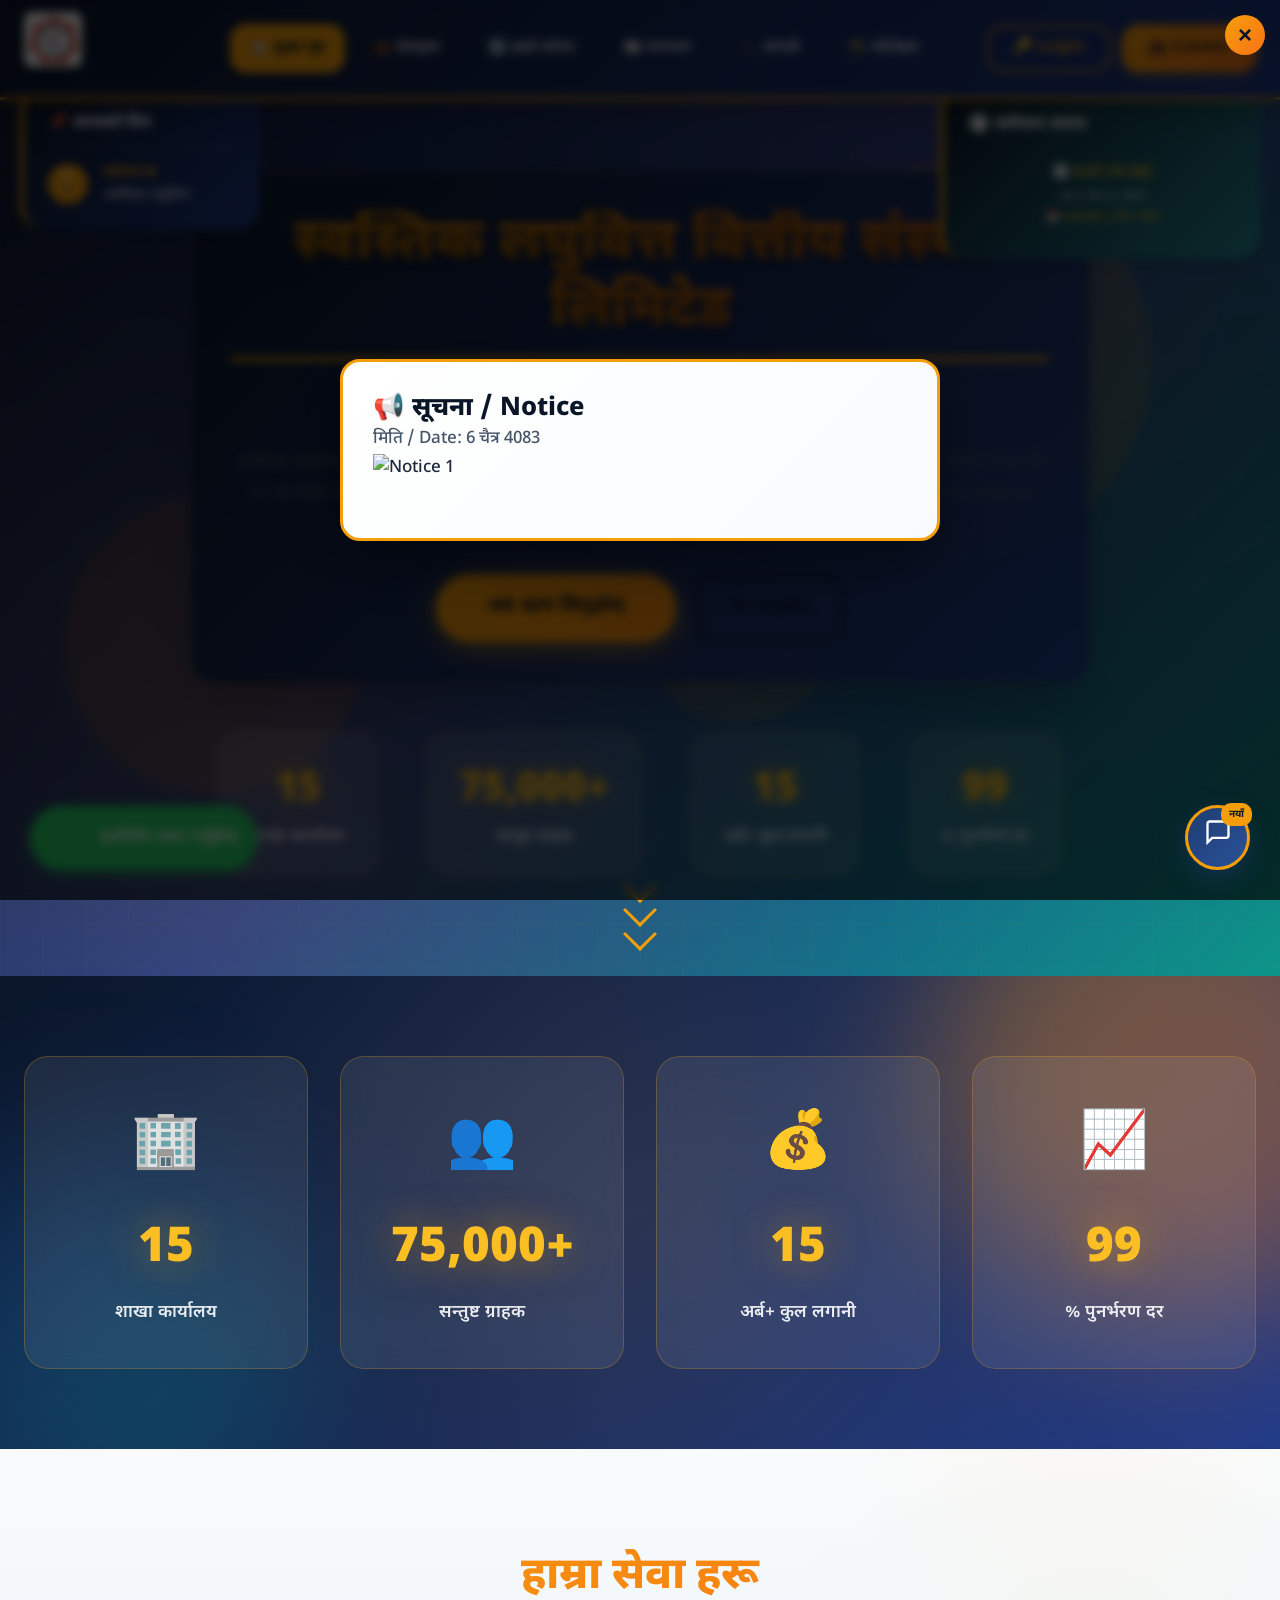
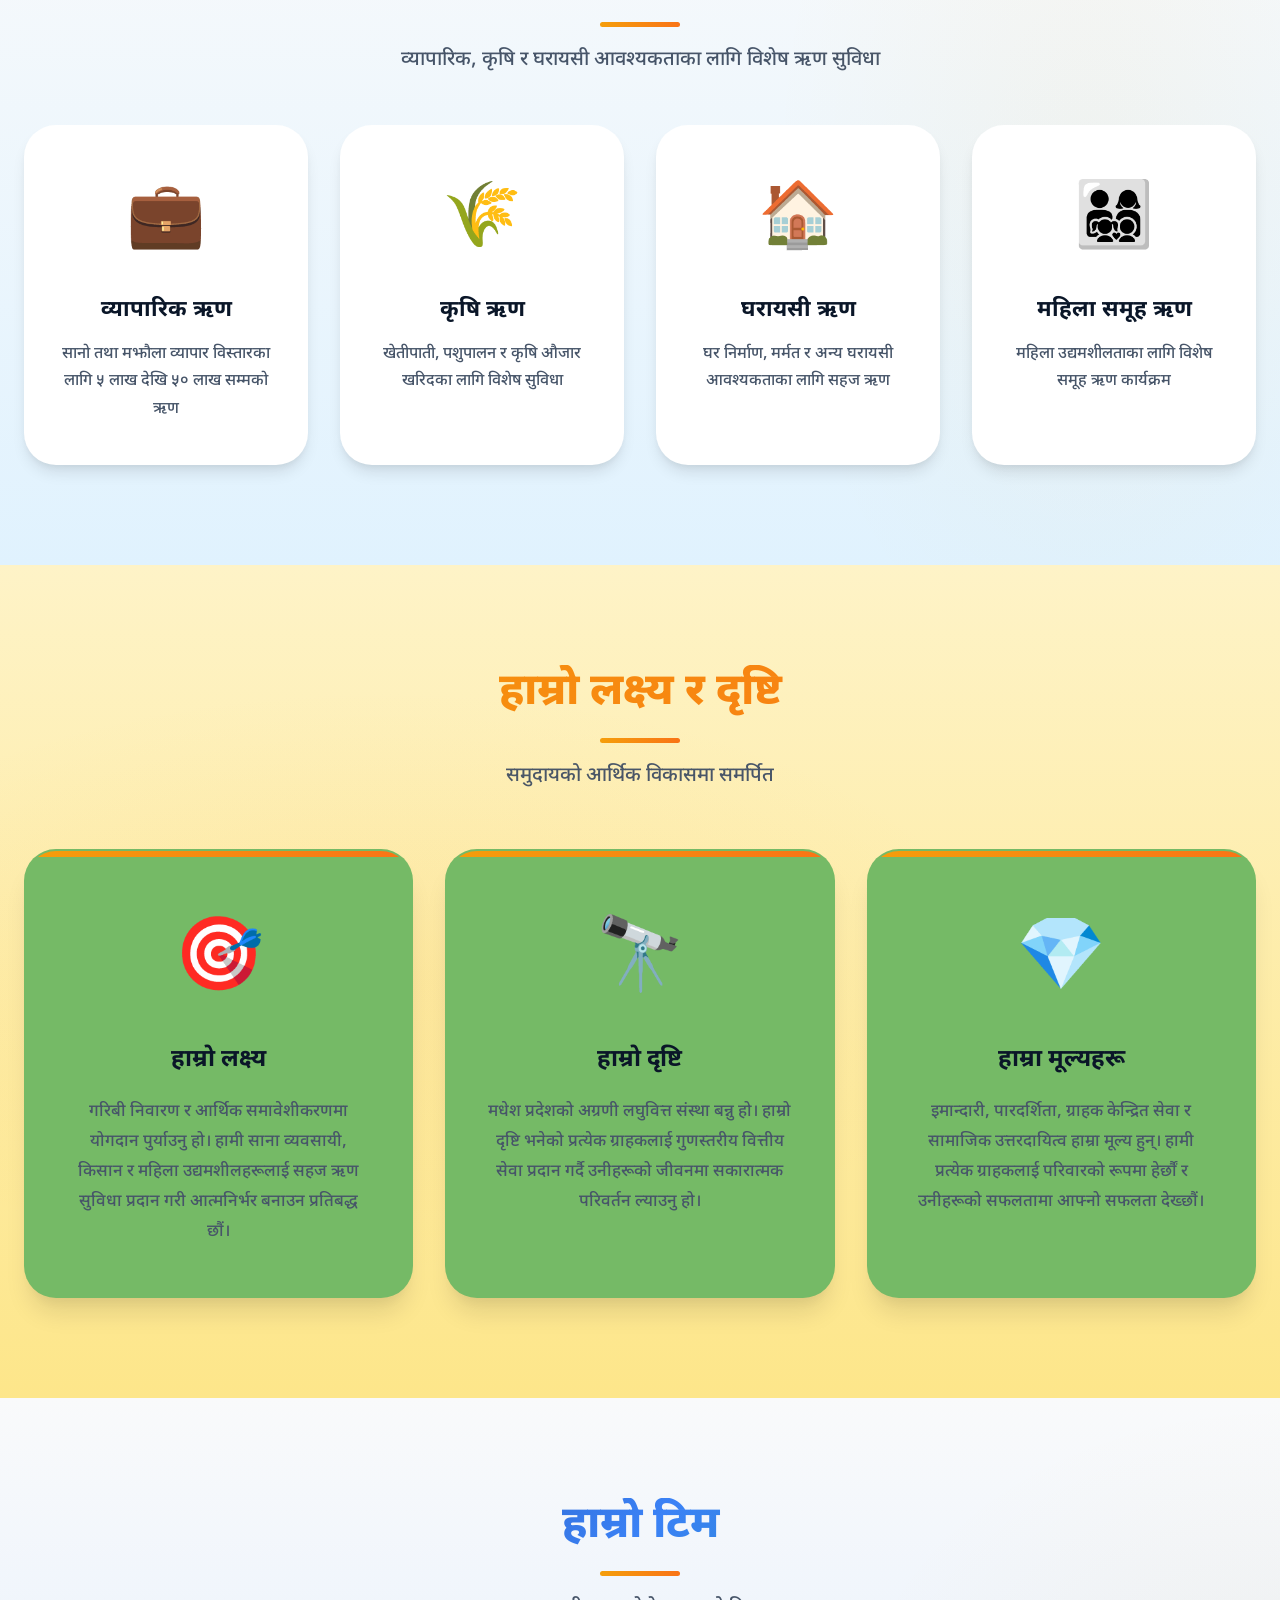
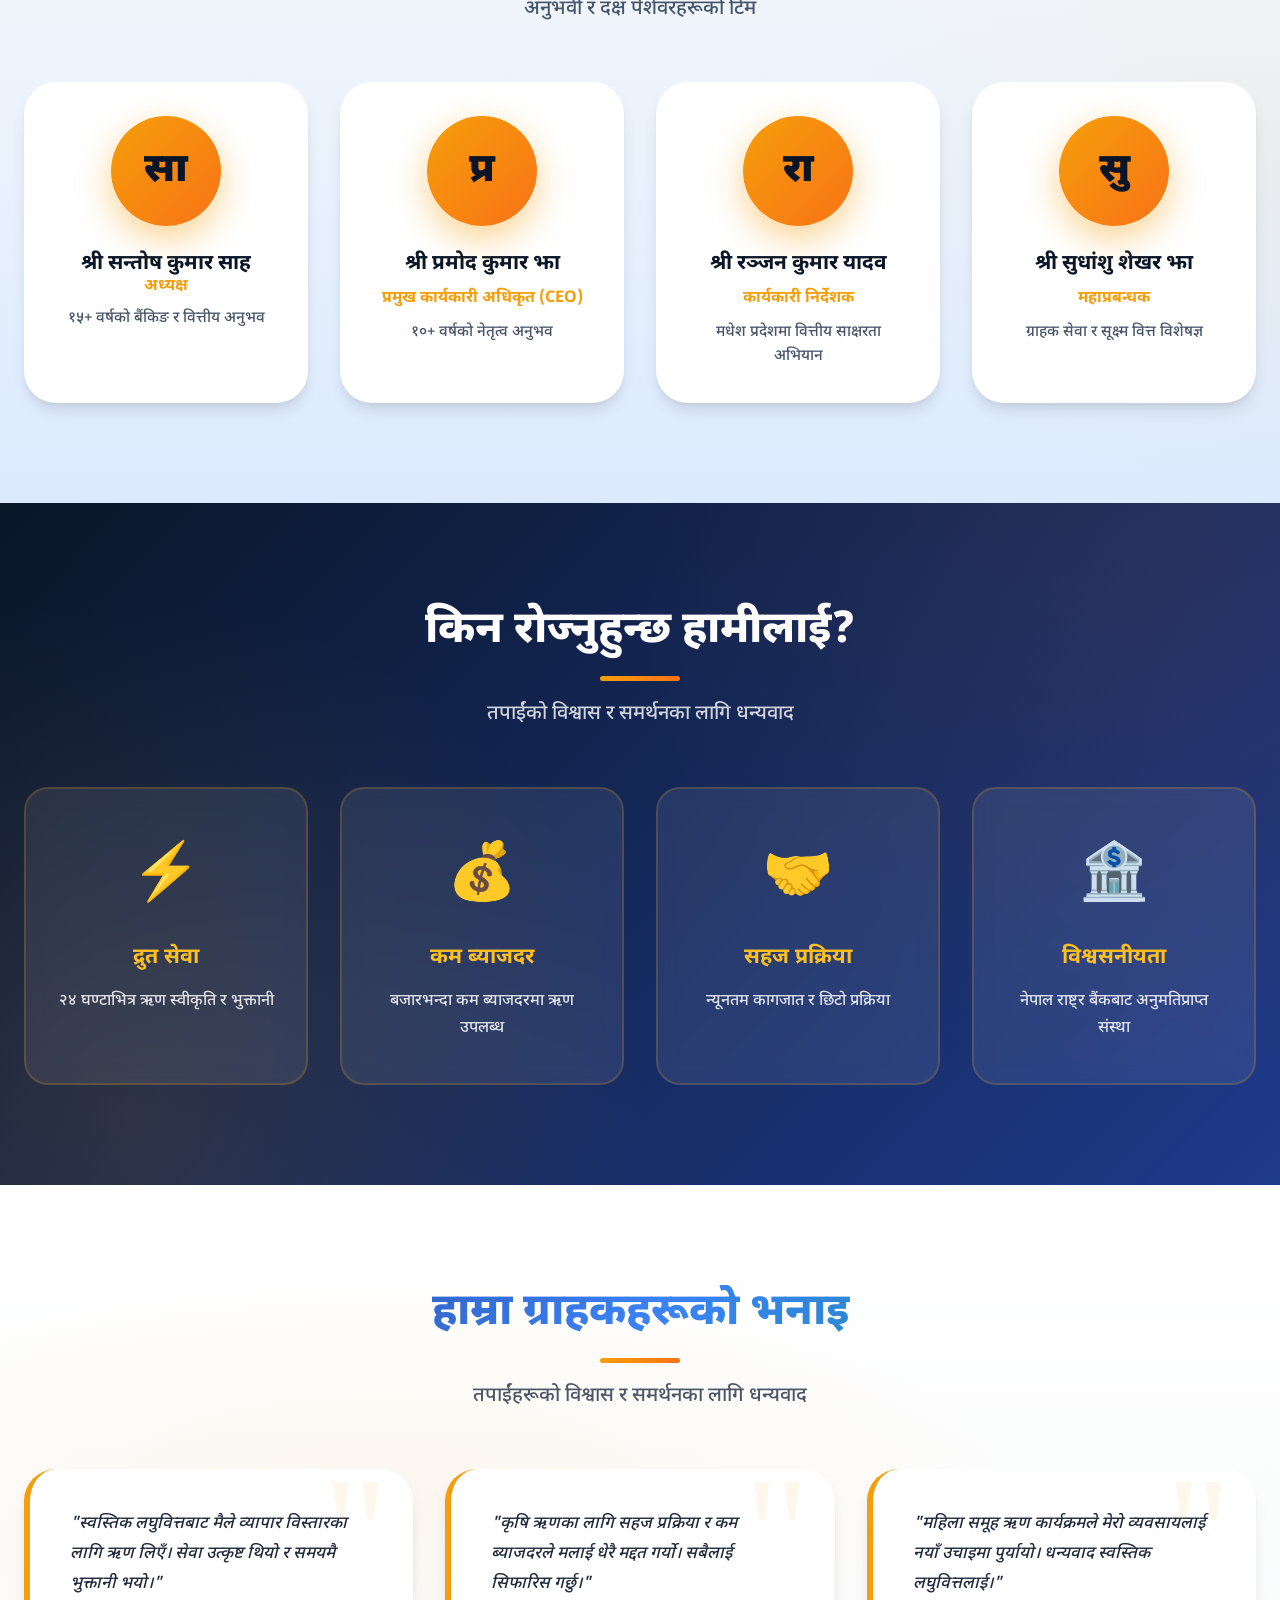
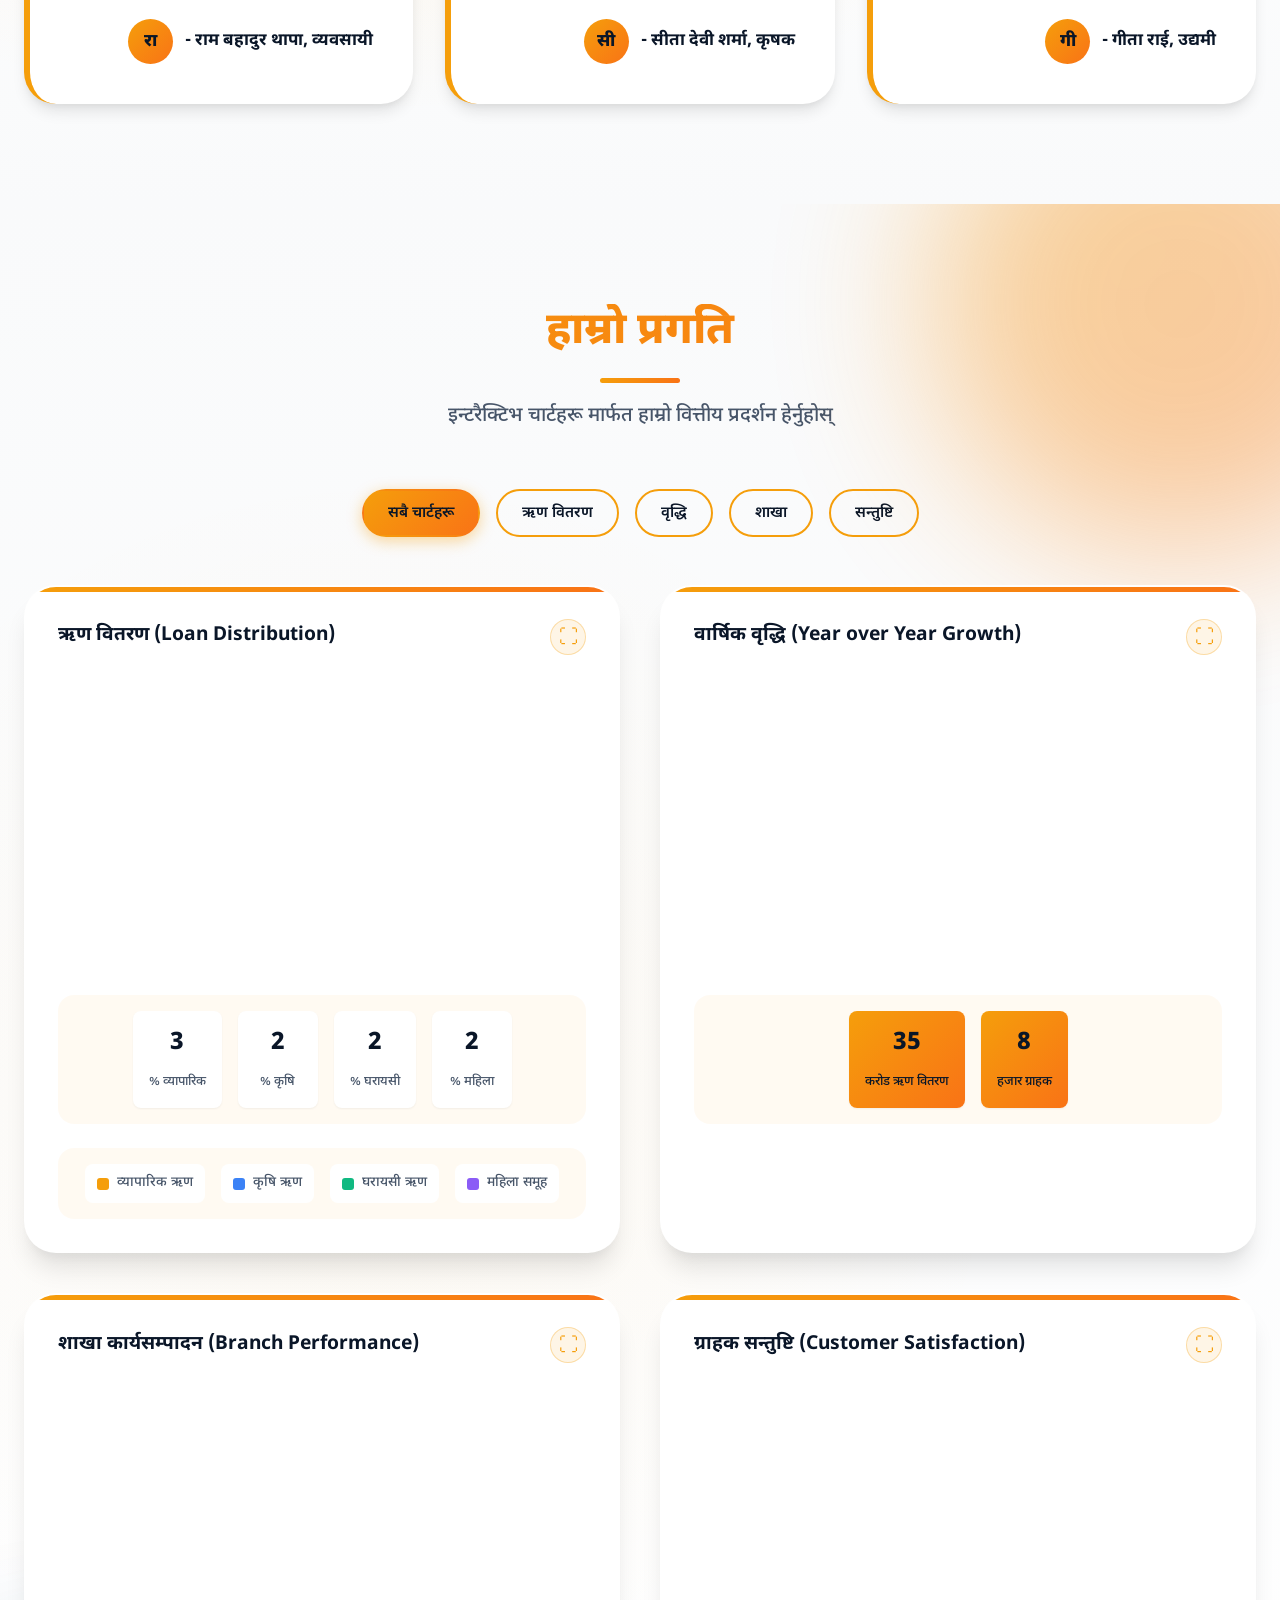
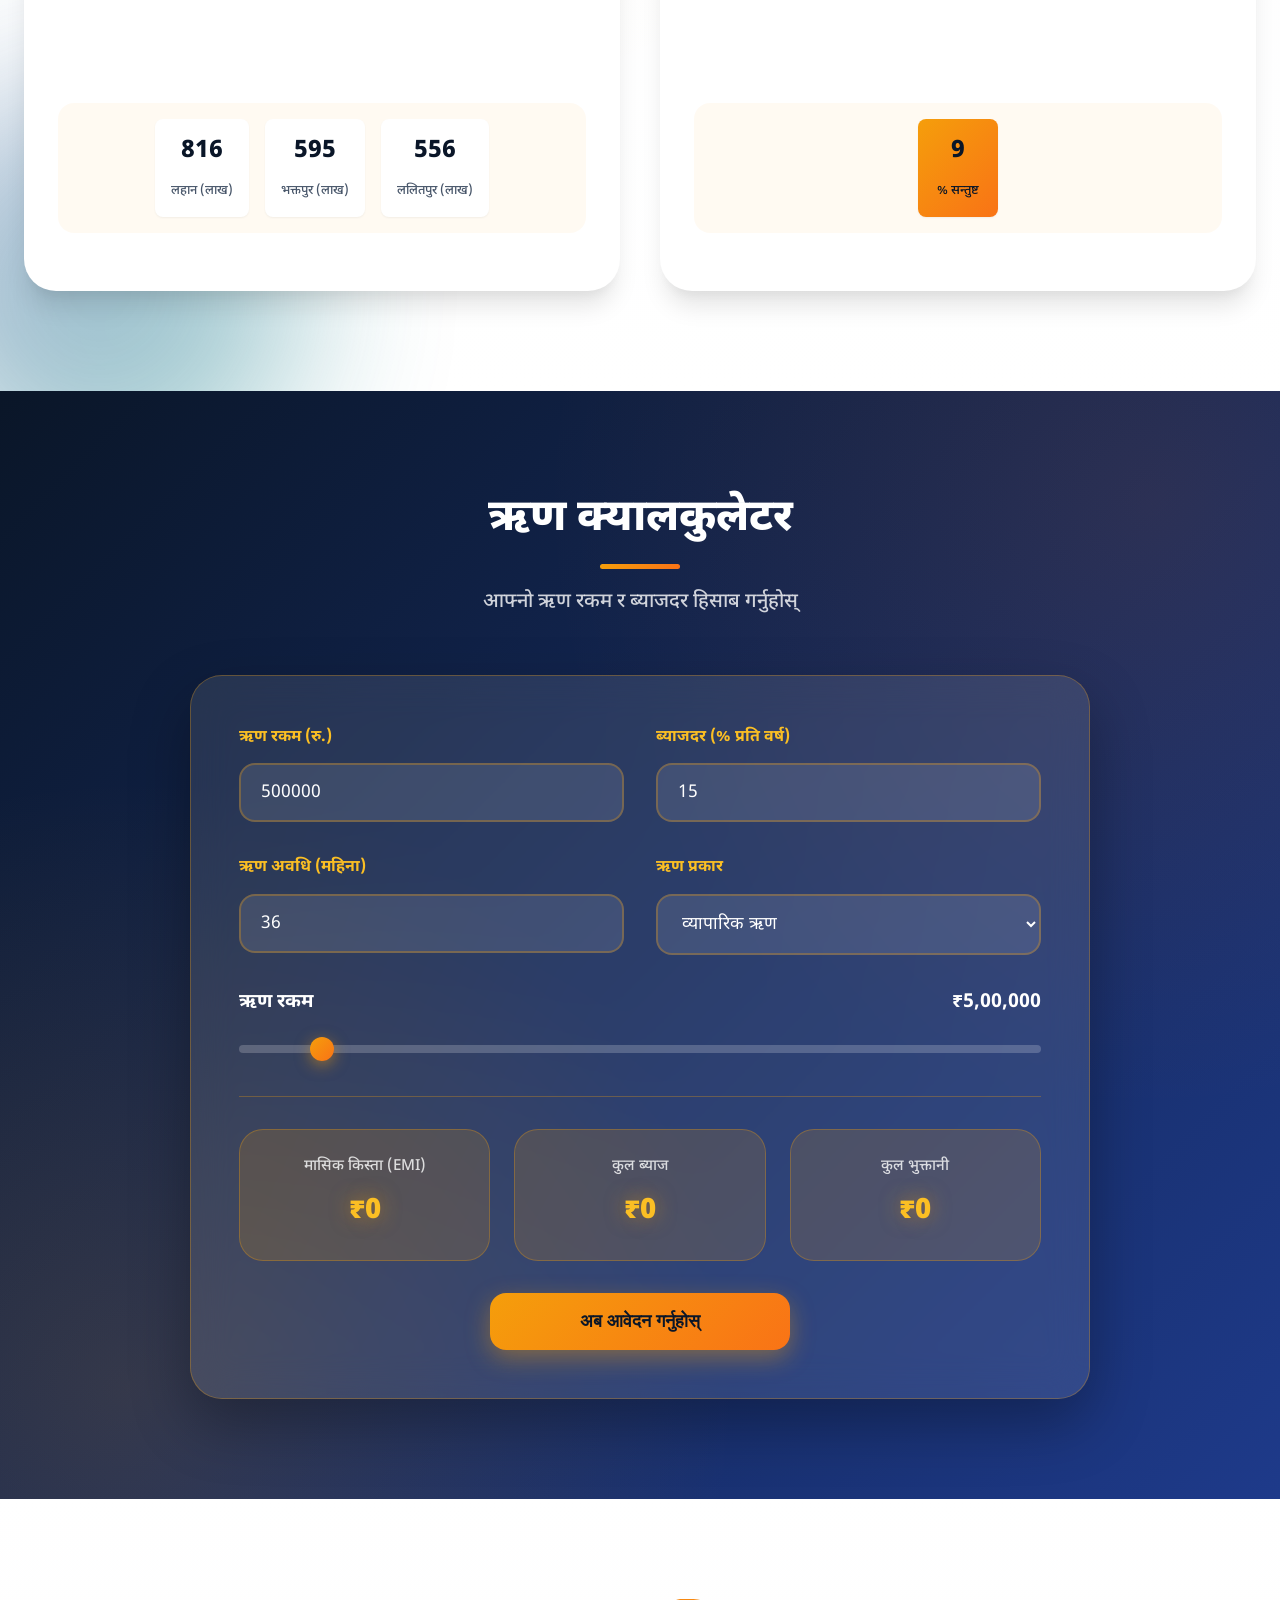
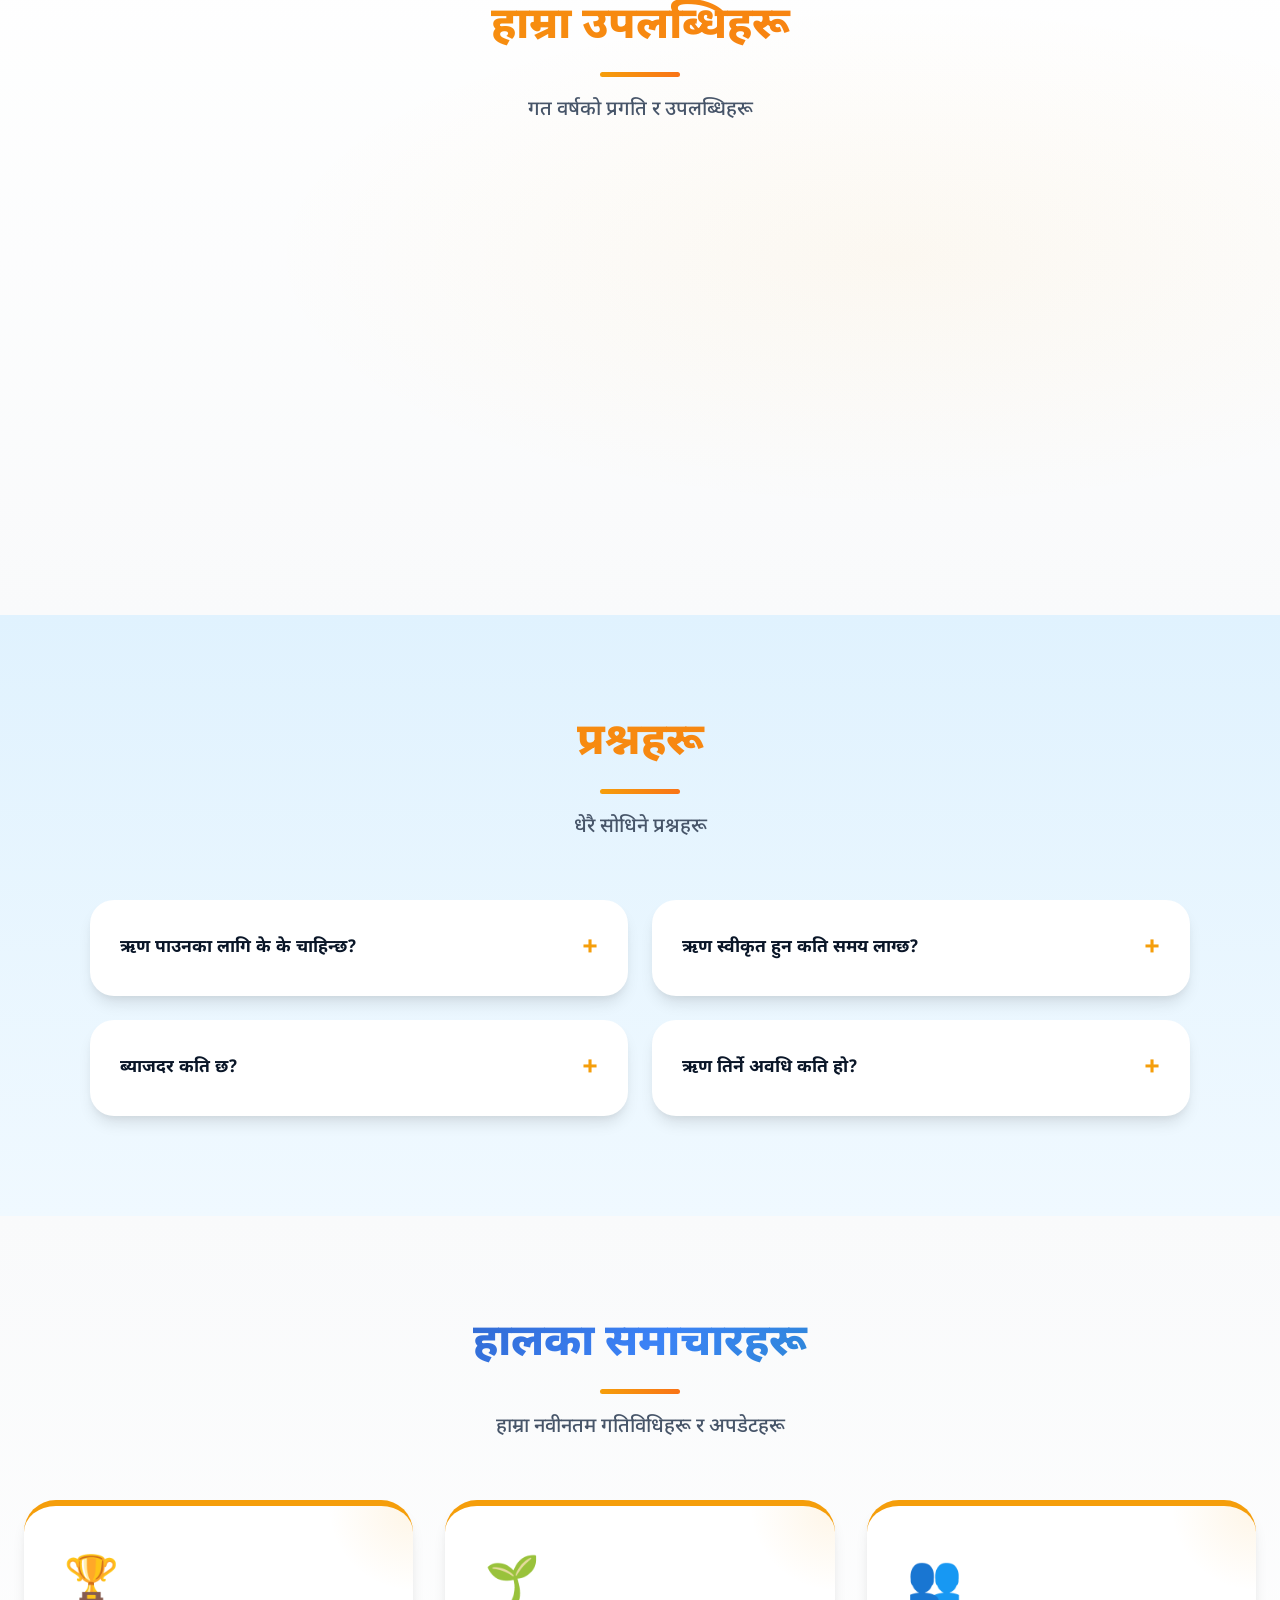
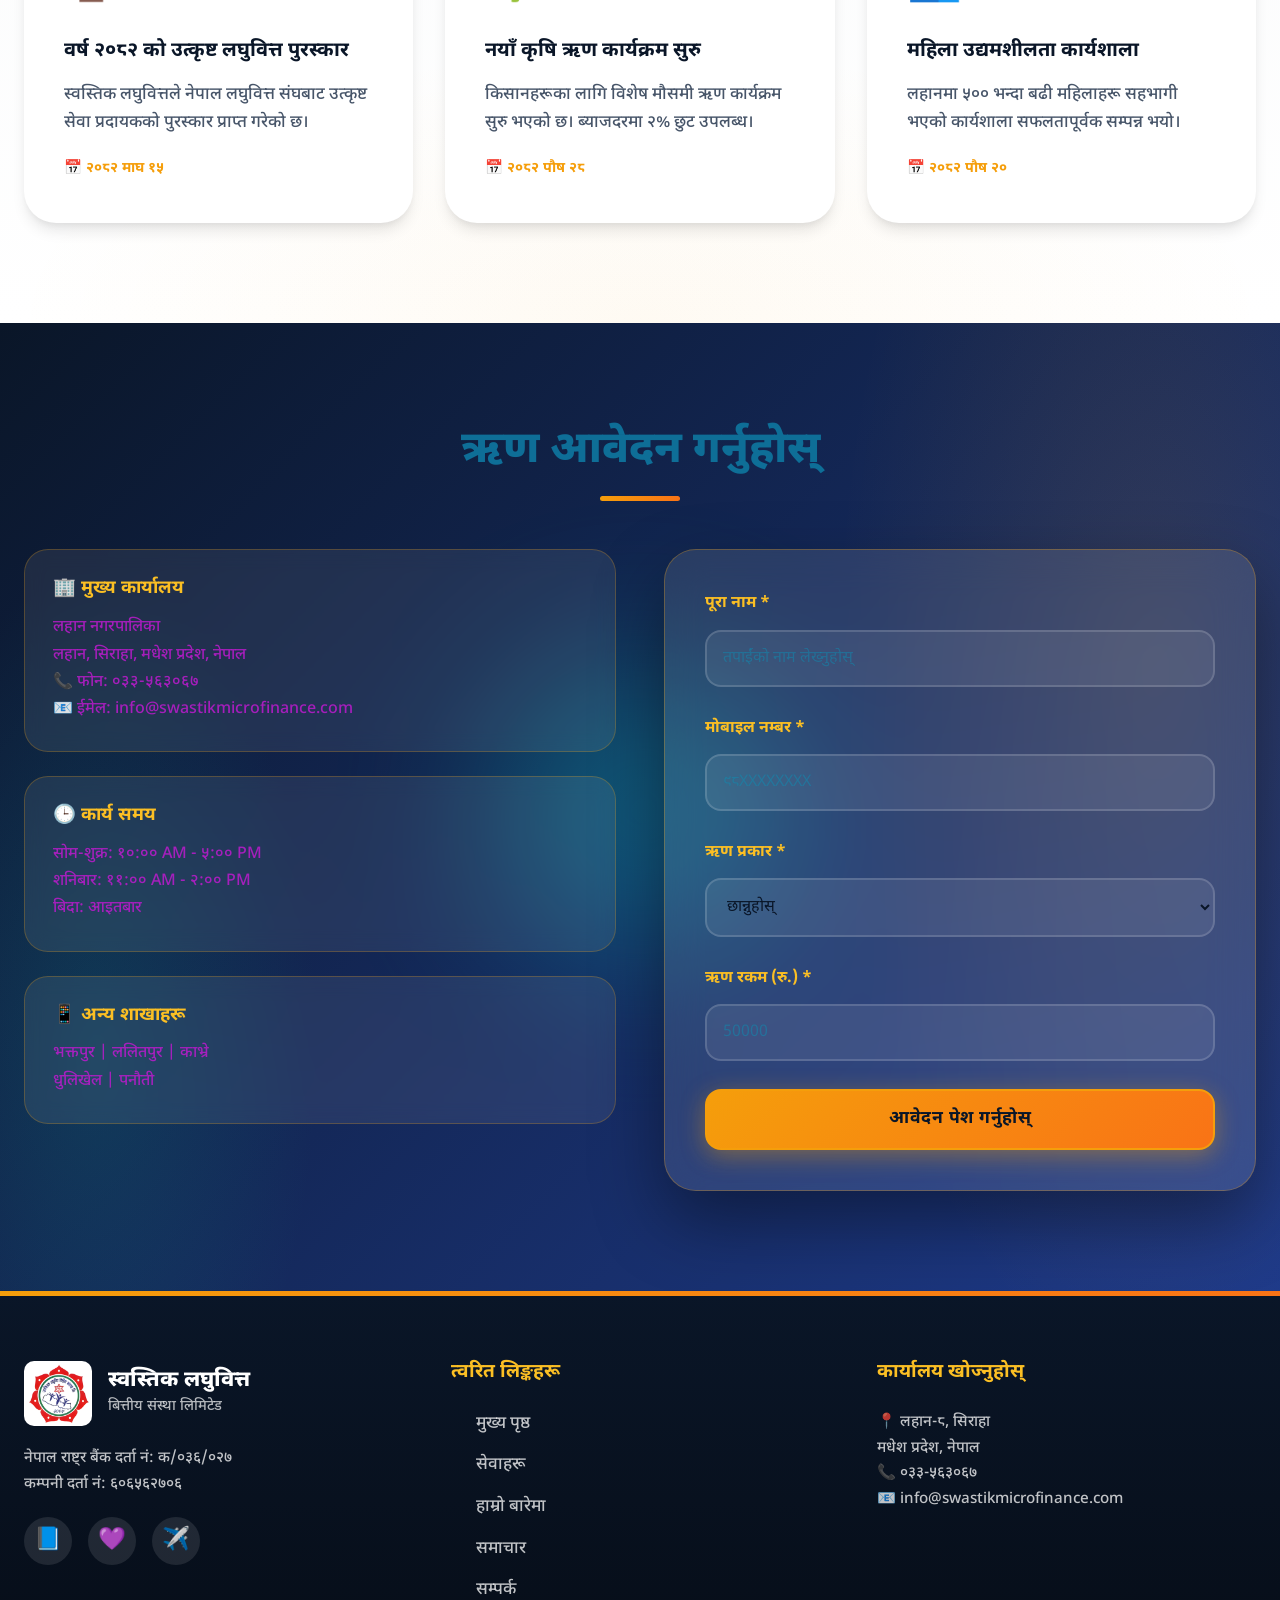
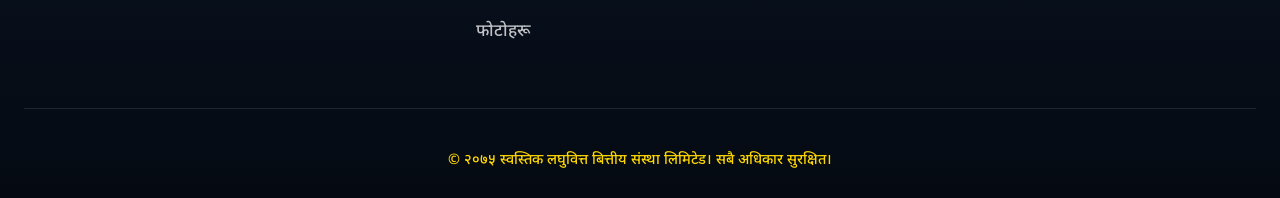
==== index.html @ eba4b407 "Add files via upload" ====
<!DOCTYPE html>
<html lang="ne" dir="ltr">
<head>
    <meta charset="UTF-8">
    <meta name="viewport" content="width=device-width, initial-scale=1.0">
    <title>स्वस्तिक लघुवित्त बित्तीय संस्था लिमिटेड | Swastik Laghubitta</title>
    <link href="https://fonts.googleapis.com/css2?family=Noto+Sans+Devanagari:wght@300;400;500;700&display=swap" rel="stylesheet">
    <link rel="stylesheet" href="style.css">
    <link rel="icon" type="image/png" href="logo.png">
    <!-- Chart.js for Interactive Charts -->
    <script src="https://cdn.jsdelivr.net/npm/chart.js"></script>
    <!-- Common JavaScript -->
    <script src="common.js"></script>
    <script src="popup.js"></script>
    <script src="ai-chatbot.js"></script>
</head>
<body>

     <!-- Left Sidebar - Live Date & Time -->
    <div class="right-sidebar">
        <div class="sidebar-card datetime-card">
            <h3>🕐 वर्तमान समय</h3>
            <div id="datetime-display"></div>
        </div>
        
        <!-- Quick Info Card -->
         <div class="left-sidebar">
        <div class="sidebar-card">
            <h3>📌 आजको दिन</h3>
            <div class="sidebar-info">
                <span class="sidebar-icon">🏆</span>
                <div class="info-text">
                    <h4>स्वागत छ</h4>
                    <p>स्वस्तिक लघुवित्त</p>
                </div>
            </div>
        </div>
        </div>
        <!-- Quick Links Card -->
        <!-- <div class="sidebar-card">
            <h3>⚡ छिटो लिंकहरू</h3>
            <div class="sidebar-info">
                <span class="sidebar-icon">💰</span>
                <div class="info-text">
                    <h4>ऋण आवेदन</h4>
                    <p><a href="#loan-application" style="color: #f59e0b;">अभी आवेदन गर्नुहोस्</a></p>
                </div>
            </div>
            <div class="sidebar-info">
                <span class="sidebar-icon">📊</span>
                <div class="info-text">
                    <h4>EMI क्यालकुलेटर</h4>
                    <p><a href="index.html#calculator" style="color: #f59e0b;">हिसाब गर्नुहोस्</a></p>
                </div>
            </div> -->
        </div>
    </div>
    <!-- Preloader -->
    <div class="preloader" id="preloader">
        <div class="preloader-logo">
            <img src="logo.png" alt="स्वस्तिक लघुवित्त">
        </div>
        <div class="preloader-text">स्वस्तिक लघुवित्त</div>
        <div class="preloader-spinner"></div>
    </div>

    <!-- Notice Popup -->
    <div class="notice-popup-container" id="noticePopup" style="display: none;">
        <div class="notice-popup-content">
            <div class="notice-popup-header">
                <h2>📢 सूचना / Notice</h2>
                <button class="notice-popup-close" onclick="closeNoticePopup()">&times;</button>
            </div>
            <div class="notice-popup-body">
                <p class="notice-date">मिति / Date: <span id="currentDate"></span></p>
                <div class="notice-images">
                    <img src="img/notice1.jpg" alt="Notice 1" onclick="openFullImage('img/notice1.jpg')">
                    <!-- <img src="img/notice2.jpg" alt="Notice 2" onclick="openFullImage('img/notice2.jpg')"> -->
                </div>
                <!-- <div class="notice-pdf-section">
                    <p>📄 पूर्ण विवरणको लागि PDF हेर्नुहोस् / For complete details view PDF:</p>
                    <a href="img/notice2.pdf" class="notice-pdf-link" target="_blank">
                        <span class="pdf-icon">📄</span>
                        PDF Download / डाउनलोड गर्नुहोस्
                    </a>
                </div> -->
            </div>
            <!-- <div class="notice-popup-footer">
                <label class="notice-dont-show">
                    <input type="checkbox" id="dontShowAgain" onchange="saveDontShow()">
                    फेरि नदेखाउ / Don't show again
                </label>
            </div> -->
        </div>
    </div>

<!-- Full Image Modal -->
    <div class="full-image-modal" id="fullImageModal">
        <span class="full-image-close" onclick="closeFullImage()">&times;</span>
        <img class="full-image-content" id="fullImage" src="" alt="Full Image">
    </div>

    <!-- PDF Modal -->
    <div class="pdf-modal" id="pdfModal">
        <span class="pdf-modal-close" onclick="closePdfModal()">&times;</span>
        <iframe class="pdf-modal-content" id="pdfFrame" src="" frameborder="0"></iframe>
    </div>

    <!-- Header -->
    <header>
        <nav>
            <div class="logo">
                <a href="index.html">
                    <img src="logo.png" alt="स्वस्तिक लघुवित्त बित्तीय संस्था लिमिटेड">
                </a>
            </div>
            <div class="nav-container">
                <ul class="nav-links">
                    <li><a href="index.html" class="active">🏠 मुख्य पृष्ठ</a></li>
                    <li><a href="Service.html">💼 सेवाहरू</a></li>
                    <li><a href="about.html">ℹ️ हाम्रो बारेमा</a></li>
                    <li><a href="news.html">📰 समाचार</a></li>
                    <li><a href="contact.html">📞 सम्पर्क</a></li>
                    <li><a href="photos.html">📸 फोटोहरू</a></li>
                </ul>
               
                <div class="auth-buttons">
                    <a href="login.html" class="btn-login">🔑 Login</a>
                    <a href="career.html" class="btn-career">💼 Career</a>
                </div>
            <div class="hamburger">
                <span></span>
                <span></span>
                <span></span>
            </div>
        </nav>
    </header>

    <!-- Hero -->
    <section id="home" class="hero">
        <!-- Floating Shapes -->
        <div class="hero-shape hero-shape-1"></div>
        <div class="hero-shape hero-shape-2"></div>
        <div class="hero-shape hero-shape-3"></div>
        
        <div class="container">
            <div class="glass-dark" style="padding: 2.5rem; display: inline-block; max-width: 900px;">
                <h1 class="fade-in gradient-text">स्वस्तिक लघुवित्त बित्तीय संस्था लिमिटेड</h1>
                <p style="font-size: 1.4rem; margin-bottom: 1.5rem;">तपाईंको आर्थिक सपनाहरू साकार पार्न विश्वसनीय साझेदार</p>

                <p style="font-size: 1.1rem; line-height: 1.8; margin-bottom: 2rem;">स्वस्तिक लघुवित्त वित्तीय संस्था लि. लहान–८, सिराहामा केन्द्रीय कार्यालय राखी स्थापन भएको वित्तीय संस्था हो। मिति २०७५ चैत्र १२ गते देखि वित्तीय सेवा संचालन गरेको एउटा पब्लिक कम्पनी हो। यस वित्तीय संस्थाको अधिकृत पुँजी ५ करोड ७७ लाख ५० हजार, जारी पुँजी ३ करोड ४६ लाख ५० हजार रहेको छ।</p>
                
                <div class="hero-buttons">
                    <a href="#contact" class="cta-btn">अब ऋण लिनुहोस्</a>
                    <a href="about.html" colour="white" class="btn-link-outline">थप जान्नुहोस्</a>
                </div>
            </div>
            
            <!-- Hero Stats -->
            <div class="hero-stats">
                <div class="hero-stat">
                    <div class="hero-stat-number" data-target="15">0</div>
                    <div class="hero-stat-label">शाखा कार्यालय</div>
                </div>
                <div class="hero-stat">
                    <div class="hero-stat-number" data-target="75000">0</div>
                    <div class="hero-stat-label">सन्तुष्ट ग्राहक</div>
                </div>
                <div class="hero-stat">
                    <div class="hero-stat-number" data-target="15">0</div>
                    <div class="hero-stat-label">अर्ब+ कुल लगानी</div>
                </div>
                <div class="hero-stat">
                    <div class="hero-stat-number" data-target="99">0</div>
                    <div class="hero-stat-label">% पुनर्भरण दर</div>
                </div>
            </div>
        </div>
        
        <!-- Scroll Indicator -->
        <div class="scroll-indicator">
            <span></span>
            <span></span>
            <span></span>
        </div>
    </section>

    <!-- Stats Section -->
    <section class="stats-section">
        <div class="gradient-orb gradient-orb-1"></div>
        <div class="gradient-orb gradient-orb-2"></div>
        <div class="container">
            <div class="stats-grid">
                <div class="stat-box fade-in">
                    <div class="stat-icon">🏢</div>
                    <div class="stat-number" data-target="15">0</div>
                    <div class="stat-label">शाखा कार्यालय</div>
                </div>
                <div class="stat-box fade-in">
                    <div class="stat-icon">👥</div>
                    <div class="stat-number" data-target="75000">0</div>
                    <div class="stat-label">सन्तुष्ट ग्राहक</div>
                </div>
                <div class="stat-box fade-in">
                    <div class="stat-icon">💰</div>
                    <div class="stat-number" data-target="15">0</div>
                    <div class="stat-label">अर्ब+ कुल लगानी</div>
                </div>
                <div class="stat-box fade-in">
                    <div class="stat-icon">📈</div>
                    <div class="stat-number" data-target="99">0</div>
                    <div class="stat-label">% पुनर्भरण दर</div>
                </div>
            </div>
        </div>
    </section>

    <!-- Services -->
    <section id="services" class="services">
        <div class="container">
            <h2 class="gradient-text">हाम्रा सेवा हरू</h2>
            <p>व्यापारिक, कृषि र घरायसी आवश्यकताका लागि विशेष ऋण सुविधा</p>
            <div class="service-grid">
                <div class="service-card fade-in">
                    <div class="service-icon">💼</div>
                    <h3>व्यापारिक ऋण</h3>
                    <p>सानो तथा मझौला व्यापार विस्तारका लागि ५ लाख देखि ५० लाख सम्मको ऋण</p>
                </div>
                <div class="service-card fade-in">
                    <div class="service-icon">🌾</div>
                    <h3>कृषि ऋण</h3>
                    <p>खेतीपाती, पशुपालन र कृषि औजार खरिदका लागि विशेष सुविधा</p>
                </div>
                <div class="service-card fade-in">
                    <div class="service-icon">🏠</div>
                    <h3>घरायसी ऋण</h3>
                    <p>घर निर्माण, मर्मत र अन्य घरायसी आवश्यकताका लागि सहज ऋण</p>
                </div>
                <div class="service-card fade-in">
                    <div class="service-icon">👨‍👩‍👧‍👦</div>
                    <h3>महिला समूह ऋण</h3>
                    <p>महिला उद्यमशीलताका लागि विशेष समूह ऋण कार्यक्रम</p>
                </div>
            </div>
        </div>
    </section>

    <!-- Mission & Vision -->
    <section class="mission-vision">
        <div class="container">
            <h2 class="gradient-text">हाम्रो लक्ष्य र दृष्टि</h2>
            <p>समुदायको आर्थिक विकासमा समर्पित</p>
            <div class="mv-grid">
                <div class="mv-card fade-in">
                    <div class="mv-icon">🎯</div>
                    <h3>हाम्रो लक्ष्य</h3>
                    <p>गरिबी निवारण र आर्थिक समावेशीकरणमा योगदान पुर्याउनु हो। हामी साना व्यवसायी, किसान र महिला उद्यमशीलहरूलाई सहज ऋण सुविधा प्रदान गरी आत्मनिर्भर बनाउन प्रतिबद्ध छौं।</p>
                </div>
                <div class="mv-card fade-in">
                    <div class="mv-icon">🔭</div>
                    <h3>हाम्रो दृष्टि</h3>
                    <p>मधेश प्रदेशको अग्रणी लघुवित्त संस्था बन्नु हो। हाम्रो दृष्टि भनेको प्रत्येक ग्राहकलाई गुणस्तरीय वित्तीय सेवा प्रदान गर्दै उनीहरूको जीवनमा सकारात्मक परिवर्तन ल्याउनु हो।</p>
                </div>
                <div class="mv-card fade-in">
                    <div class="mv-icon">💎</div>
                    <h3>हाम्रा मूल्यहरू</h3>
                    <p>इमान्दारी, पारदर्शिता, ग्राहक केन्द्रित सेवा र सामाजिक उत्तरदायित्व हाम्रा मूल्य हुन्। हामी प्रत्येक ग्राहकलाई परिवारको रूपमा हेर्छौं र उनीहरूको सफलतामा आफ्नो सफलता देख्छौं।</p>
                </div>
            </div>
        </div>
    </section>

    <!-- Our Team -->
    <section class="our-team">
        <div class="container">
            <h2 class="gradient-text-blue">हाम्रो टिम</h2>
            <p>अनुभवी र दक्ष पेशेवरहरूको टिम</p>
            <div class="team-grid">
                <div class="team-card fade-in">
                    <div class="team-avatar">सा</div>
                    <h3>श्री सन्तोष कुमार साह</h>
                    <p class="team-position">अध्यक्ष</p>
                    <p class="team-desc">१५+ वर्षको बैंकिङ र वित्तीय अनुभव</p>
                </div>
                <div class="team-card fade-in">
                    <div class="team-avatar">प्र</div>
                    <h3>श्री प्रमोद कुमार झा</h3>
                    <p class="team-position">प्रमुख कार्यकारी अधिकृत (CEO)</p>
                    <p class="team-desc">१०+ वर्षको नेतृत्व अनुभव</p>
                </div>
                <div class="team-card fade-in">
                    <div class="team-avatar">रा</div>
                    <h3>श्री रञ्जन कुमार यादव</h3>
                    <p class="team-position">कार्यकारी निर्देशक</p>
                    <p class="team-desc">मधेश प्रदेशमा वित्तीय साक्षरता अभियान</p>
                </div>
                <div class="team-card fade-in">
                    <div class="team-avatar">सु</div>
                    <h3>श्री सुधांशु शेखर झा</h3>
                    <p class="team-position">महाप्रबन्धक</p>
                    <p class="team-desc">ग्राहक सेवा र सूक्ष्म वित्त विशेषज्ञ</p>
                </div>
            </div>
        </div>
    </section>

    <!-- Why Choose Us -->
    <section class="why-choose">
        <div class="container">
            <h2>किन रोज्नुहुन्छ हामीलाई?</h2>
            <p>तपाईंको विश्वास र समर्थनका लागि धन्यवाद</p>
            <div class="why-grid">
                <div class="why-card fade-in">
                    <div>⚡</div>
                    <h3>द्रुत सेवा</h3>
                    <p>२४ घण्टाभित्र ऋण स्वीकृति र भुक्तानी</p>
                </div>
                <div class="why-card fade-in">
                    <div>💰</div>
                    <h3>कम ब्याजदर</h3>
                    <p>बजारभन्दा कम ब्याजदरमा ऋण उपलब्ध</p>
                </div>
                <div class="why-card fade-in">
                    <div>🤝</div>
                    <h3>सहज प्रक्रिया</h3>
                    <p>न्यूनतम कागजात र छिटो प्रक्रिया</p>
                </div>
                <div class="why-card fade-in">
                    <div>🏦</div>
                    <h3>विश्वसनीयता</h3>
                    <p>नेपाल राष्ट्र बैंकबाट अनुमतिप्राप्त संस्था</p>
                </div>
            </div>
        </div>
    </section>

    <!-- Testimonials -->
    <section class="testimonials">
        <div class="container">
            <h2 class="gradient-text-blue">हाम्रा ग्राहकहरूको भनाइ</h2>
            <p>तपाईंहरूको विश्वास र समर्थनका लागि धन्यवाद</p>
            <div class="testimonial-grid">
                <div class="testimonial-card fade-in">
                    <p>"स्वस्तिक लघुवित्तबाट मैले व्यापार विस्तारका लागि ऋण लिएँ। सेवा उत्कृष्ट थियो र समयमै भुक्तानी भयो।"</p>
                    <div class="client">
                        <span class="client-avatar">रा</span>
                        - राम बहादुर थापा, व्यवसायी
                    </div>
                </div>
                <div class="testimonial-card fade-in">
                    <p>"कृषि ऋणका लागि सहज प्रक्रिया र कम ब्याजदरले मलाई धेरै मद्दत गर्यो। सबैलाई सिफारिस गर्छु।"</p>
                    <div class="client">
                        <span class="client-avatar">सी</span>
                        - सीता देवी शर्मा, कृषक
                    </div>
                </div>
                <div class="testimonial-card fade-in">
                    <p>"महिला समूह ऋण कार्यक्रमले मेरो व्यवसायलाई नयाँ उचाइमा पुर्यायो। धन्यवाद स्वस्तिक लघुवित्तलाई।"</p>
                    <div class="client">
                        <span class="client-avatar">गी</span>
                        - गीता राई, उद्यमी
                    </div>
                </div>
            </div>
        </div>
    </section>

    <!-- Charts Section - Interactive Data Visualization -->
    <section id="charts" class="charts-section">
        <div class="gradient-orb gradient-orb-1"></div>
        <div class="gradient-orb gradient-orb-2"></div>
        <div class="container">
            <h2 class="gradient-text">हाम्रो प्रगति</h2>
            <p>इन्टरैक्टिभ चार्टहरू मार्फत हाम्रो वित्तीय प्रदर्शन हेर्नुहोस्</p>
            
            <!-- Interactive Charts Navigation -->
            <div class="charts-nav">
                <button class="chart-nav-btn active" data-chart="all">सबै चार्टहरू</button>
                <button class="chart-nav-btn" data-chart="distribution">ऋण वितरण</button>
                <button class="chart-nav-btn" data-chart="growth">वृद्धि</button>
                <button class="chart-nav-btn" data-chart="branch">शाखा</button>
                <button class="chart-nav-btn" data-chart="satisfaction">सन्तुष्टि</button>
            </div>
            
            <div class="charts-grid">
                <!-- Loan Distribution Chart -->
                <div class="chart-card fade-in chart-item" data-category="distribution">
                    <div class="chart-header">
                        <h3>ऋण वितरण (Loan Distribution)</h3>
                        <button class="chart-expand-btn" onclick="expandChart('loanDistributionChart')">
                            <span class="expand-icon">⛶</span>
                        </button>
                    </div>
                    <div class="chart-container">
                        <canvas id="loanDistributionChart"></canvas>
                    </div>
                    <div class="chart-stats">
                        <div class="chart-stat-item">
                            <span class="chart-stat-value" data-count="35">0</span>
                            <span class="chart-stat-label">% व्यापारिक</span>
                        </div>
                        <div class="chart-stat-item">
                            <span class="chart-stat-value" data-count="25">0</span>
                            <span class="chart-stat-label">% कृषि</span>
                        </div>
                        <div class="chart-stat-item">
                            <span class="chart-stat-value" data-count="20">0</span>
                            <span class="chart-stat-label">% घरायसी</span>
                        </div>
                        <div class="chart-stat-item">
                            <span class="chart-stat-value" data-count="20">0</span>
                            <span class="chart-stat-label">% महिला</span>
                        </div>
                    </div>
                    <div class="chart-legend">
                        <div class="chart-legend-item">
                            <span class="chart-legend-color" style="background: #f59e0b;"></span>
                            व्यापारिक ऋण
                        </div>
                        <div class="chart-legend-item">
                            <span class="chart-legend-color" style="background: #3b82f6;"></span>
                            कृषि ऋण
                        </div>
                        <div class="chart-legend-item">
                            <span class="chart-legend-color" style="background: #10b981;"></span>
                            घरायसी ऋण
                        </div>
                        <div class="chart-legend-item">
                            <span class="chart-legend-color" style="background: #8b5cf6;"></span>
                            महिला समूह
                        </div>
                    </div>
                </div>

                <!-- Year over Year Growth Chart -->
                <div class="chart-card fade-in chart-item" data-category="growth">
                    <div class="chart-header">
                        <h3>वार्षिक वृद्धि (Year over Year Growth)</h3>
                        <button class="chart-expand-btn" onclick="expandChart('growthChart')">
                            <span class="expand-icon">⛶</span>
                        </button>
                    </div>
                    <div class="chart-container">
                        <canvas id="growthChart"></canvas>
                    </div>
                    <div class="chart-stats">
                        <div class="chart-stat-item highlight">
                            <span class="chart-stat-value" data-count="320">0</span>
                            <span class="chart-stat-label">करोड ऋण वितरण</span>
                        </div>
                        <div class="chart-stat-item highlight">
                            <span class="chart-stat-value" data-count="75">0</span>
                            <span class="chart-stat-label">हजार ग्राहक</span>
                        </div>
                    </div>
                </div>

                <!-- Branch Performance Chart -->
                <div class="chart-card fade-in chart-item" data-category="branch">
                    <div class="chart-header">
                        <h3>शाखा कार्यसम्पादन (Branch Performance)</h3>
                        <button class="chart-expand-btn" onclick="expandChart('branchChart')">
                            <span class="expand-icon">⛶</span>
                        </button>
                    </div>
                    <div class="chart-container">
                        <canvas id="branchChart"></canvas>
                    </div>
                    <div class="chart-stats">
                        <div class="chart-stat-item">
                            <span class="chart-stat-value" data-count="8500">0</span>
                            <span class="chart-stat-label">लहान (लाख)</span>
                        </div>
                        <div class="chart-stat-item">
                            <span class="chart-stat-value" data-count="6200">0</span>
                            <span class="chart-stat-label">भक्तपुर (लाख)</span>
                        </div>
                        <div class="chart-stat-item">
                            <span class="chart-stat-value" data-count="5800">0</span>
                            <span class="chart-stat-label">ललितपुर (लाख)</span>
                        </div>
                    </div>
                </div>

                <!-- Customer Satisfaction Chart -->
                <div class="chart-card fade-in chart-item" data-category="satisfaction">
                    <div class="chart-header">
                        <h3>ग्राहक सन्तुष्टि (Customer Satisfaction)</h3>
                        <button class="chart-expand-btn" onclick="expandChart('satisfactionChart')">
                            <span class="expand-icon">⛶</span>
                        </button>
                    </div>
                    <div class="chart-container">
                        <canvas id="satisfactionChart"></canvas>
                    </div>
                    <div class="chart-stats">
                        <div class="chart-stat-item highlight">
                            <span class="chart-stat-value" data-count="95">0</span>
                            <span class="chart-stat-label">% सन्तुष्ट</span>
                        </div>
                    </div>
                </div>
            </div>

            <!-- Chart Fullscreen Modal -->
            <div class="chart-modal" id="chartModal">
                <div class="chart-modal-content">
                    <button class="chart-modal-close" onclick="closeChartModal()">&times;</button>
                    <div class="chart-modal-container">
                        <canvas id="modalChart"></canvas>
                    </div>
                </div>
            </div>
        </div>
    </section>

    <!-- Loan Calculator Section -->
    <section id="calculator" class="calculator-section">
        <div class="container">
            <h2>ऋण क्यालकुलेटर</h2>
            <p>आफ्नो ऋण रकम र ब्याजदर हिसाब गर्नुहोस्</p>
            
            <div class="calculator-wrapper">
                <div class="calculator-card">
                    <div class="calculator-inputs">
                        <div class="calculator-input-group">
                            <label>ऋण रकम (रु.)</label>
                            <input type="number" id="loanAmount" value="500000" min="50000" max="5000000" oninput="calculateEMI()">
                        </div>
                        <div class="calculator-input-group">
                            <label>ब्याजदर (% प्रति वर्ष)</label>
                            <input type="number" id="interestRate" value="15" min="5" max="25" step="0.5" oninput="calculateEMI()">
                        </div>
                        <div class="calculator-input-group">
                            <label>ऋण अवधि (महिना)</label>
                            <input type="number" id="loanTenure" value="36" min="6" max="60" oninput="calculateEMI()">
                        </div>
                        <div class="calculator-input-group">
                            <label>ऋण प्रकार</label>
                            <select id="loanTypeCalc" onchange="calculateEMI()">
                                <option value="business">व्यापारिक ऋण</option>
                                <option value="agri">कृषि ऋण</option>
                                <option value="home">घरायसी ऋण</option>
                                <option value="women">महिला समूह ऋण</option>
                            </select>
                        </div>
                    </div>

                    <div class="calculator-slider">
                        <label>
                            <span>ऋण रकम</span>
                            <span id="sliderAmountDisplay">₹5,00,000</span>
                        </label>
                        <input type="range" id="loanAmountSlider" min="50000" max="5000000" value="500000" step="50000" oninput="updateFromSlider()">
                    </div>

                    <div class="calculator-results">
                        <div class="calculator-result">
                            <div class="calculator-result-label">मासिक किस्ता (EMI)</div>
                            <div class="calculator-result-value" id="monthlyEMI">₹0</div>
                        </div>
                        <div class="calculator-result">
                            <div class="calculator-result-label">कुल ब्याज</div>
                            <div class="calculator-result-value" id="totalInterest">₹0</div>
                        </div>
                        <div class="calculator-result">
                            <div class="calculator-result-label">कुल भुक्तानी</div>
                            <div class="calculator-result-value" id="totalPayment">₹0</div>
                        </div>
                    </div>

                    <button class="calculator-btn" onclick="applyForLoan()">अब आवेदन गर्नुहोस्</button>
                </div>
            </div>
        </div>
    </section>

    <!-- Progress/Achievements Section -->
    <section id="progress" class="progress-section">
        <div class="container">
            <h2 class="gradient-text">हाम्रा उपलब्धिहरू</h2>
            <p>गत वर्षको प्रगति र उपलब्धिहरू</p>
            
            <div class="progress-grid">
                <div class="progress-card fade-in">
                    <h3>वित्तीय लक्ष्य</h3>
                    <div class="progress-item">
                        <div class="progress-header">
                            <span class="progress-label">ऋण वितरण लक्ष्य</span>
                            <span class="progress-value">92%</span>
                        </div>
                        <div class="progress-bar">
                            <div class="progress-fill" style="width: 92%;" data-progress="92"></div>
                        </div>
                    </div>
                    <div class="progress-item">
                        <div class="progress-header">
                            <span class="progress-label">नाफा वृद्धि</span>
                            <span class="progress-value">85%</span>
                        </div>
                        <div class="progress-bar">
                            <div class="progress-fill" style="width: 85%;" data-progress="85"></div>
                        </div>
                    </div>
                    <div class="progress-item">
                        <div class="progress-header">
                            <span class="progress-label">नयाँ ग्राहक</span>
                            <span class="progress-value">78%</span>
                        </div>
                        <div class="progress-bar">
                            <div class="progress-fill" style="width: 78%;" data-progress="78"></div>
                        </div>
                    </div>
                </div>

                <div class="progress-card fade-in">
                    <h3>ग्राहक सेवा</h3>
                    <div class="progress-item">
                        <div class="progress-header">
                            <span class="progress-label">ग्राहक सन्तुष्टि</span>
                            <span class="progress-value">95%</span>
                        </div>
                        <div class="progress-bar">
                            <div class="progress-fill" style="width: 95%;" data-progress="95"></div>
                        </div>
                    </div>
                    <div class="progress-item">
                        <div class="progress-header">
                            <span class="progress-label">ऋण स्वीकृति दर</span>
                            <span class="progress-value">88%</span>
                        </div>
                        <div class="progress-bar">
                            <div class="progress-fill" style="width: 88%;" data-progress="88"></div>
                        </div>
                    </div>
                    <div class="progress-item">
                        <div class="progress-header">
                            <span class="progress-label">समयमा भुक्तानी</span>
                            <span class="progress-value">99%</span>
                        </div>
                        <div class="progress-bar">
                            <div class="progress-fill" style="width: 99%;" data-progress="99"></div>
                        </div>
                    </div>
                </div>

                <div class="progress-card fade-in">
                    <h3>सामाजिक प्रभाव</h3>
                    <div class="progress-item">
                        <div class="progress-header">
                            <span class="progress-label">महिला उद्यमी सहभागिता</span>
                            <span class="progress-value">72%</span>
                        </div>
                        <div class="progress-bar">
                            <div class="progress-fill" style="width: 72%;" data-progress="72"></div>
                        </div>
                    </div>
                    <div class="progress-item">
                        <div class="progress-header">
                            <span class="progress-label">ग्रामीण क्षेत्र कवरेज</span>
                            <span class="progress-value">80%</span>
                        </div>
                        <div class="progress-bar">
                            <div class="progress-fill" style="width: 80%;" data-progress="80"></div>
                        </div>
                    </div>
                    <div class="progress-item">
                        <div class="progress-header">
                            <span class="progress-label">वित्तीय साक्षरता कार्यक्रम</span>
                            <span class="progress-value">65%</span>
                        </div>
                        <div class="progress-bar">
                            <div class="progress-fill" style="width: 65%;" data-progress="65"></div>
                        </div>
                    </div>
                </div>
            </div>
        </div>
    </section>

    <!-- FAQ Section -->
    <section class="faq">
        <div class="container">
            <h2 class="gradient-text">प्रश्नहरू</h2>
            <p class="faq-subtitle">धेरै सोधिने प्रश्नहरू</p>
            <div class="faq-grid">
                <div class="faq-item">
                    <button class="faq-question">
                        <span>ऋण पाउनका लागि के के चाहिन्छ?</span>
                        <span class="icon">+</span>
                    </button>
                    <div class="faq-answer">
                        <p>ऋण पाउनका लागि नेपाली नागरिकता प्रमाणपत्र, स्थायी ठेगाना, आय प्रमाण र दुईवटा फोटो चाहिन्छ। अन्य कागजातहरू ऋण प्रकार अनुसार फरक हुन सक्छन्।</p>
                    </div>
                </div>
                <div class="faq-item">
                    <button class="faq-question">
                        <span>ऋण स्वीकृत हुन कति समय लाग्छ?</span>
                        <span class="icon">+</span>
                    </button>
                    <div class="faq-answer">
                        <p>सामान्यतः २४ घण्टाभित्र ऋण स्वीकृत हुन्छ। पूर्ण कागजातहरू प्रस्तुत गरेमा छिटो प्रक्रिया पूरा गर्न सकिन्छ।</p>
                    </div>
                </div>
                <div class="faq-item">
                    <button class="faq-question">
                        <span>ब्याजदर कति छ?</span>
                        <span class="icon">+</span>
                    </button>
                    <div class="faq-answer">
                        <p>ब्याजदर ऋण प्रकार र रकम अनुसार फरक हुन्छ। व्यापारिक ऋणको लागि प्रति वर्ष १२-१८% र कृषि ऋणको लागि ८-१२% सम्म रहेको छ।</p>
                    </div>
                </div>
                <div class="faq-item">
                    <button class="faq-question">
                        <span>ऋण तिर्ने अवधि कति हो?</span>
                        <span class="icon">+</span>
                    </button>
                    <div class="faq-answer">
                        <p>ऋण अवधि १ वर्षदेखि ५ वर्षसम्म हुन सक्छ। तपाईंको सहजताको लागि मासिक, त्रैमासिक वा वार्षिक किस्तामा तिर्न सक्नुहुन्छ।</p>
                    </div>
                </div>
            </div>
        </div>
    </section>

    <!-- News Section -->
    <section id="news" class="news">
        <div class="container">
            <h2 class="gradient-text-blue">हालका समाचारहरू</h2>
            <p>हाम्रा नवीनतम गतिविधिहरू र अपडेटहरू</p>
            <div class="news-grid">
                <div class="news-card fade-in">
                    <span class="news-icon">🏆</span>
                    <h3>वर्ष २०८२ को उत्कृष्ट लघुवित्त पुरस्कार</h3>
                    <p>स्वस्तिक लघुवित्तले नेपाल लघुवित्त संघबाट उत्कृष्ट सेवा प्रदायकको पुरस्कार प्राप्त गरेको छ।</p>
                    <small>📅 २०८२ माघ १५</small>
                </div>
                <div class="news-card fade-in">
                    <span class="news-icon">🌱</span>
                    <h3>नयाँ कृषि ऋण कार्यक्रम सुरु</h3>
                    <p>किसानहरूका लागि विशेष मौसमी ऋण कार्यक्रम सुरु भएको छ। ब्याजदरमा २% छुट उपलब्ध।</p>
                    <small>📅 २०८२ पौष २८</small>
                </div>
                <div class="news-card fade-in">
                    <span class="news-icon">👥</span>
                    <h3>महिला उद्यमशीलता कार्यशाला</h3>
                    <p>लहानमा ५०० भन्दा बढी महिलाहरू सहभागी भएको कार्यशाला सफलतापूर्वक सम्पन्न भयो।</p>
                    <small>📅 २०८२ पौष २०</small>
                </div>
            </div>
        </div>
    </section>

    <!-- Contact -->
    <section id="contact" class="contact">
        <div class="gradient-orb gradient-orb-3"></div>
        <div class="container">
            <h2>ऋण आवेदन गर्नुहोस्</h2>
            <div class="contact-grid">
                <div class="info-grid">
                    <div class="info-item">
                        <h3>🏢 मुख्य कार्यालय</h3>
                        <p>लहान नगरपालिका<br>लहान, सिराहा, मधेश प्रदेश, नेपाल</p>
                        <p>📞 फोन: ०३३-५६३०६७<br>📧 ईमेल: info@swastikmicrofinance.com</p>
                    </div>
                    <div class="info-item">
                        <h3>🕒 कार्य समय</h3>
                        <p>सोम-शुक्र: १०:०० AM - ५:०० PM<br>शनिबार: ११:०० AM - २:०० PM</p>
                        <p>बिदा: आइतबार</p>
                    </div>
                    <div class="info-item">
                        <h3>📱 अन्य शाखाहरू</h3>
                        <p>भक्तपुर | ललितपुर | काभ्रे<br>धुलिखेल | पनौती</p>
                    </div>
                </div>
                <form class="contact-form glass" onsubmit="submitApplication(event)">
                    <div class="form-group">
                        <label>पूरा नाम *</label>
                        <input type="text" id="name" placeholder="तपाईंको नाम लेख्नुहोस्" required>
                    </div>
                    <div class="form-group">
                        <label>मोबाइल नम्बर *</label>
                        <input type="tel" id="phone" placeholder="९८XXXXXXXX" required>
                    </div>
                    <div class="form-group">
                        <label>ऋण प्रकार *</label>
                        <select id="loan_type" required>
                            <option value="">छान्नुहोस्</option>
                            <option value="business">व्यापारिक ऋण</option>
                            <option value="agri">कृषि ऋण</option>
                            <option value="home">घरायसी ऋण</option>
                            <option value="women">महिला समूह ऋण</option>
                        </select>
                    </div>
                    <div class="form-group">
                        <label>ऋण रकम (रु.) *</label>
                        <input type="number" id="amount" placeholder="50000" min="50000" max="5000000" required>
                    </div>
                    <button type="submit" class="submit-btn">आवेदन पेश गर्नुहोस्</button>
                </form>
            </div>
        </div>
    </section>

    <!-- WhatsApp Chat Button -->
    <div class="whatsapp-chat">
        <a href="https://wa.me/977985603067" target="_blank" class="whatsapp-btn">
            <svg viewBox="0 0 24 24" width="40" height="40">
                <path fill="#25D366" d="M17.472 14.382c-.297-.149-1.758-.867-2.03-.967-.273-.099-.471-.148-.67.15-.197.297-.767.966-.94 1.164-.173.199-.347.223-.644.075-.297-.15-1.255-.463-2.39-1.475-.883-.788-1.48-1.761-1.653-2.059-.173-.297-.018-.458.13-.606.134-.133.298-.347.446-.52.149-.174.198-.298.298-.497.099-.198.05-.371-.025-.52-.075-.149-.669-1.612-.916-2.207-.242-.579-.487-.5-.669-.51-.173-.008-.371-.01-.57-.01-.198 0-.52.074-.792.372-.272.297-1.04 1.016-1.04 2.479 0 1.462 1.065 2.875 1.213 3.074.149.198 2.096 3.2 5.077 4.487.709.306 1.262.489 1.694.625.712.227 1.36.195 1.871.118.571-.085 1.758-.719 2.006-1.413.248-.694.248-1.289.173-1.413-.074-.124-.272-.198-.57-.347m-5.421 7.403h-.004a9.87 9.87 0 01-5.031-1.378l-.361-.214-3.741.982.998-3.648-.235-.374a9.86 9.86 0 01-1.51-5.26c.001-5.45 4.436-9.884 9.888-9.884 2.64 0 5.122 1.03 6.988 2.898a9.825 9.825 0 012.893 6.994c-.003 5.45-4.437 9.884-9.885 9.884m8.413-18.297A11.815 11.815 0 0012.05 0C5.495 0 .16 5.335.157 11.892c0 2.096.547 4.142 1.588 5.945L.057 24l6.305-1.654a11.882 11.882 0 005.683 1.448h.005c6.554 0 11.89-5.335 11.893-11.893a11.821 11.821 0 00-3.48-8.413z"/>
            </svg>
            <span>हामीसँग च्याट गर्नुहोस्</span>
        </a>
    </div>

    <!-- Advanced AI Chatbot -->
    <div class="ai-chatbot" id="aiChatbot">
        <!-- Chat Toggle Button -->
        <div class="ai-chatbot-toggle" id="aiChatbotToggle" onclick="toggleAIChatbot()">
            <div class="ai-chatbot-toggle-icon">
                <svg viewBox="0 0 24 24" width="28" height="28" fill="none" stroke="currentColor" stroke-width="2">
                    <path d="M21 15a2 2 0 0 1-2 2H7l-4 4V5a2 2 0 0 1 2-2h14a2 2 0 0 1 2 2z"></path>
                </svg>
            </div>
            <div class="ai-chatbot-toggle-badge" id="aiChatbotBadge">नयाँ</div>
        </div>
        
        <!-- Chat Window -->
        <div class="ai-chatbot-window" id="aiChatbotWindow">
            <!-- Header -->
            <div class="ai-chatbot-header">
                <div class="ai-chatbot-header-info">
                    <div class="ai-chatbot-avatar">
                        <div class="ai-chatbot-avatar-inner">🤖</div>
                        <div class="ai-chatbot-status"></div>
                    </div>
                    <div class="ai-chatbot-header-text">
                        <h4>स्वस्तिक AI सहायक</h4>
                        <span>अनलाइन • तपाईंलाई मदद गर्न तयार</span>
                    </div>
                </div>
                <div class="ai-chatbot-header-actions">
                    <button class="ai-chatbot-btn" onclick="minimizeAIChatbot()" title="घटाउनुहोस्">
                        <svg viewBox="0 0 24 24" width="18" height="18" fill="none" stroke="currentColor" stroke-width="2">
                            <line x1="5" y1="12" x2="19" y2="12"></line>
                        </svg>
                    </button>
                    <button class="ai-chatbot-btn" onclick="closeAIChatbot()" title="बन्द गर्नुहोस्">
                        <svg viewBox="0 0 24 24" width="18" height="18" fill="none" stroke="currentColor" stroke-width="2">
                            <line x1="18" y1="6" x2="6" y2="18"></line>
                            <line x1="6" y1="6" x2="18" y2="18"></line>
                        </svg>
                    </button>
                </div>
            </div>
            
            <!-- Messages -->
            <div class="ai-chatbot-messages" id="aiChatbotMessages">
                <!-- Welcome Message -->
                <div class="ai-chatbot-message ai-chatbot-message-bot">
                    <div class="ai-chatbot-message-avatar">🤖</div>
                    <div class="ai-chatbot-message-content">
                        <div class="ai-chatbot-message-bubble">
                            <p>नमस्ते! 👋</p>
                            <p>म <strong>स्वस्तिक लघुवित्तको AI सहायक</strong> हुँ।</p>
                            <p>तपाईंलाई कुन सहायता चाहिएको छ? म तपाईंको प्रश्नहरूको उत्तर दिन तयार छु। 💼</p>
                        </div>
                        <span class="ai-chatbot-message-time">अहिले</span>
                    </div>
                </div>
                
                <!-- Quick Actions -->
                <div class="ai-chatbot-quick-actions">
                    <p>छिटो कार्यहरू:</p>
                    <div class="ai-chatbot-quick-buttons">
                        <button class="ai-chatbot-quick-btn" onclick="quickAIReply('ऋण कसरी लिने?')">
                            💰 ऋण कसरी लिने?
                        </button>
                        <button class="ai-chatbot-quick-btn" onclick="quickAIReply('ब्याजदर कति छ?')">
                            📊 ब्याजदर कति छ?
                        </button>
                        <button class="ai-chatbot-quick-btn" onclick="quickAIReply('शाखा कार्यालय')">
                            🏢 शाखा कार्यालय
                        </button>
                        <button class="ai-chatbot-quick-btn" onclick="quickAIReply('आवेदन प्रक्रिया')">
                            📝 आवेदन प्रक्रिया
                        </button>
                    </div>
                </div>
            </div>
            
            <!-- Typing Indicator -->
            <div class="ai-chatbot-typing" id="aiChatbotTyping" style="display: none;">
                <div class="ai-chatbot-message ai-chatbot-message-bot">
                    <div class="ai-chatbot-message-avatar">🤖</div>
                    <div class="ai-chatbot-message-content">
                        <div class="ai-chatbot-message-bubble">
                            <div class="ai-chatbot-typing-dots">
                                <span></span>
                                <span></span>
                                <span></span>
                            </div>
                        </div>
                    </div>
                </div>
            </div>
            
            <!-- Input Area -->
            <div class="ai-chatbot-input-area">
                <div class="ai-chatbot-input-wrapper">
                    <button class="ai-chatbot-voice-btn" id="aiVoiceBtn" onclick="toggleVoiceInput()" title="आवाज़">
                        <svg viewBox="0 0 24 24" width="20" height="20" fill="none" stroke="currentColor" stroke-width="2">
                            <path d="M12 1a3 3 0 0 0-3 3v8a3 3 0 0 0 6 0V4a3 3 0 0 0-3-3z"></path>
                            <path d="M19 10v2a7 7 0 0 1-14 0v-2"></path>
                            <line x1="12" y1="19" x2="12" y2="23"></line>
                            <line x1="8" y1="23" x2="16" y2="23"></line>
                        </svg>
                    </button>
                    <input type="text" id="aiChatbotInput" placeholder="तपाईंको प्रश्न लेख्नुहोस्..." onkeypress="handleAIChatKeyPress(event)">
                    <button class="ai-chatbot-send-btn" onclick="sendAIChatMessage()">
                        <svg viewBox="0 0 24 24" width="20" height="20" fill="none" stroke="currentColor" stroke-width="2">
                            <line x1="22" y1="2" x2="11" y2="13"></line>
                            <polygon points="22 2 15 22 11 13 2 9 22 2"></polygon>
                        </svg>
                    </button>
                </div>
                <div class="ai-chatbot-powered">
                    <span>🔒 सुरक्षित च्याट</span>
                </div>
            </div>
        </div>
    </div>

    <!-- Footer -->
    <footer>
        <div class="container">
            <div class="footer-content">
                <div>
                    <div class="footer-logo">
                        <img src="logo.png" alt="स्वस्तिक">
                        <div class="footer-logo-text">
                            <h3>स्वस्तिक लघुवित्त</h3>
                            <p>बित्तीय संस्था लिमिटेड</p>
                        </div>
                    </div>
                    <p>नेपाल राष्ट्र बैंक दर्ता नं: क/०३६/०२७<br>कम्पनी दर्ता नं: ६०६५६२७०६</p>
                    <div class="social-links">
                        <a href="https://facebook.com/swastiklaghubitta" target="_blank"><span>📘</span></a>
                        <a href="https://viber.com" target="_blank"><span>💜</span></a>
                        <a href="https://t.me/swastiklaghubitta" target="_blank"><span>✈️</span></a>
                    </div>
                </div>
                <div>
                    <h4>त्वरित लिङ्कहरू</h4>
                    <ul>
                        <li><a href="index.html">मुख्य पृष्ठ</a></li>
                        <li><a href="Service.html">सेवाहरू</a></li>
                        <li><a href="about.html">हाम्रो बारेमा</a></li>
                        <li><a href="news.html">समाचार</a></li>
                        <li><a href="contact.html">सम्पर्क</a></li>
                        <li><a href="photos.html">फोटोहरू</a></li>
                    </ul>
                </div>
                <div>
                    <h4>कार्यालय खोज्नुहोस्</h4>
                    <p>📍 लहान-८, सिराहा<br>मधेश प्रदेश, नेपाल</p>
                    <p>📞 ०३३-५६३०६७</p>
                    <p>📧 info@swastikmicrofinance.com</p>
                </div>
            </div>
            <div class="footer-bottom">
                <p style="color: #FFD700;">&copy; २०७५ स्वस्तिक लघुवित्त बित्तीय संस्था लिमिटेड। सबै अधिकार सुरक्षित।</p>
            </div>
        </div>
    </footer>

    <style>
        /* WhatsApp Chat Button Styles */
        .whatsapp-chat {
            position: fixed;
            bottom: 30px;
            left: 30px;
            z-index: 1000;
        }

        .whatsapp-btn {
            display: flex;
            align-items: center;
            gap: 10px;
            background: #25D366;
            color: white;
            padding: 12px 20px;
            border-radius: 50px;
            text-decoration: none;
            font-weight: 600;
            box-shadow: 0 4px 15px rgba(37, 211, 102, 0.4);
            transition: all 0.3s ease;
        }

        .whatsapp-btn:hover {
            transform: translateY(-3px);
            box-shadow: 0 6px 20px rgba(37, 211, 102, 0.6);
        }

        /* Chatbot Styles */
        .chatbot {
            position: fixed;
            bottom: 30px;
            right: 30px;
            z-index: 1000;
            font-family: 'Noto Sans Devanagari', sans-serif;
        }

        .chatbot-header {
            background: linear-gradient(135deg, #1e3c72, #2a5298);
            color: white;
            padding: 15px 20px;
            border-radius: 15px 15px 0 0;
            cursor: pointer;
            display: flex;
            justify-content: space-between;
            align-items: center;
            font-weight: 600;
            box-shadow: 0 4px 15px rgba(30, 60, 114, 0.3);
        }

        .chatbot-toggle {
            font-size: 20px;
        }

        .chatbot-body {
            display: none;
            background: white;
            border-radius: 15px 15px 0 0;
            box-shadow: 0 4px 20px rgba(0, 0, 0, 0.15);
            width: 350px;
            max-height: 450px;
            overflow: hidden;
        }

        .chatbot-body.show {
            display: flex;
            flex-direction: column;
        }

        .chatbot-messages {
            flex: 1;
            padding: 15px;
            overflow-y: auto;
            max-height: 300px;
        }

        .bot-message, .user-message {
            padding: 10px 15px;
            border-radius: 15px;
            margin-bottom: 10px;
            max-width: 80%;
            line-height: 1.5;
        }

        .bot-message {
            background: #f0f4f8;
            color: #333;
            border-bottom-left-radius: 2px;
        }

        .user-message {
            background: #1e3c72;
            color: white;
            margin-left: auto;
            border-bottom-right-radius: 2px;
        }

        .chatbot-input {
            display: flex;
            padding: 10px;
            border-top: 1px solid #eee;
            gap: 10px;
        }

        .chatbot-input input {
            flex: 1;
            padding: 10px;
            border: 1px solid #ddd;
            border-radius: 25px;
            outline: none;
        }

        .chatbot-input button {
            background: #1e3c72;
            color: white;
            border: none;
            padding: 10px 20px;
            border-radius: 25px;
            cursor: pointer;
            font-weight: 600;
        }

        .chatbot-quick-replies {
            display: flex;
            flex-wrap: wrap;
            gap: 8px;
            padding: 10px;
            border-top: 1px solid #eee;
        }

        .chatbot-quick-replies button {
            background: #f0f4f8;
            border: 1px solid #1e3c72;
            color: #1e3c72;
            padding: 8px 12px;
            border-radius: 20px;
            font-size: 12px;
            cursor: pointer;
            transition: all 0.3s;
        }

        .chatbot-quick-replies button:hover {
            background: #1e3c72;
            color: white;
        }

        @media (max-width: 768px) {
            .whatsapp-btn span {
                display: none;
            }
            
            .chatbot-body {
                width: 300px;
                right: 0;
            }
        }

        /* ========================================
           ADVANCED AI CHATBOT STYLES
           ======================================== */
        .ai-chatbot {
            position: fixed;
            bottom: 30px;
            right: 30px;
            z-index: 10000;
            font-family: 'Noto Sans Devanagari', 'Segoe UI', sans-serif;
        }

        .ai-chatbot-toggle {
            width: 65px;
            height: 65px;
            border-radius: 50%;
            background: linear-gradient(135deg, #1e3c72 0%, #2a5298 100%);
            display: flex;
            align-items: center;
            justify-content: center;
            cursor: pointer;
            box-shadow: 0 8px 25px rgba(30, 60, 114, 0.5);
            transition: all 0.4s cubic-bezier(0.175, 0.885, 0.32, 1.275);
            position: relative;
            border: 3px solid #f59e0b;
        }

        .ai-chatbot-toggle:hover {
            transform: scale(1.1);
            box-shadow: 0 12px 35px rgba(30, 60, 114, 0.7);
        }

        .ai-chatbot-toggle-icon {
            color: white;
            animation: pulse-icon 2s ease-in-out infinite;
        }

        @keyframes pulse-icon {
            0%, 100% { transform: scale(1); }
            50% { transform: scale(1.1); }
        }

        .ai-chatbot-toggle-badge {
            position: absolute;
            top: -5px;
            right: -5px;
            background: #f59e0b;
            color: #0a1628;
            font-size: 10px;
            font-weight: 700;
            padding: 3px 8px;
            border-radius: 10px;
            animation: badge-pulse 1.5s ease-in-out infinite;
        }

        @keyframes badge-pulse {
            0%, 100% { transform: scale(1); }
            50% { transform: scale(1.15); }
        }

        .ai-chatbot-window {
            position: absolute;
            bottom: 80px;
            right: 0;
            width: 380px;
            height: 520px;
            background: linear-gradient(180deg, #ffffff 0%, #f8fafc 100%);
            border-radius: 20px;
            box-shadow: 0 20px 60px rgba(0, 0, 0, 0.3);
            display: none;
            flex-direction: column;
            overflow: hidden;
            border: 2px solid rgba(245, 158, 11, 0.3);
            animation: window-appear 0.4s cubic-bezier(0.175, 0.885, 0.32, 1.275);
        }

        .ai-chatbot-window.show {
            display: flex;
        }

        @keyframes window-appear {
            from {
                opacity: 0;
                transform: scale(0.9) translateY(20px);
            }
            to {
                opacity: 1;
                transform: scale(1) translateY(0);
            }
        }

        .ai-chatbot-header {
            background: linear-gradient(135deg, #1e3c72 0%, #2a5298 100%);
            padding: 15px 20px;
            display: flex;
            justify-content: space-between;
            align-items: center;
            border-bottom: 1px solid rgba(255, 255, 255, 0.1);
        }

        .ai-chatbot-header-info {
            display: flex;
            align-items: center;
            gap: 12px;
        }

        .ai-chatbot-avatar {
            position: relative;
            width: 45px;
            height: 45px;
        }

        .ai-chatbot-avatar-inner {
            width: 45px;
            height: 45px;
            border-radius: 50%;
            background: linear-gradient(135deg, #f59e0b, #f97316);
            display: flex;
            align-items: center;
            justify-content: center;
            font-size: 24px;
            border: 2px solid white;
        }

        .ai-chatbot-status {
            position: absolute;
            bottom: 0;
            right: 0;
            width: 12px;
            height: 12px;
            background: #22c55e;
            border-radius: 50%;
            border: 2px solid #1e3c72;
            animation: status-pulse 2s ease-in-out infinite;
        }

        @keyframes status-pulse {
            0%, 100% { opacity: 1; }
            50% { opacity: 0.5; }
        }

        .ai-chatbot-header-text h4 {
            color: white;
            font-size: 16px;
            font-weight: 700;
            margin: 0;
        }

        .ai-chatbot-header-text span {
            color: rgba(255, 255, 255, 0.8);
            font-size: 12px;
        }

        .ai-chatbot-header-actions {
            display: flex;
            gap: 8px;
        }

        .ai-chatbot-btn {
            width: 32px;
            height: 32px;
            border-radius: 50%;
            background: rgba(255, 255, 255, 0.1);
            border: none;
            color: white;
            cursor: pointer;
            display: flex;
            align-items: center;
            justify-content: center;
            transition: all 0.3s ease;
        }

        .ai-chatbot-btn:hover {
            background: rgba(255, 255, 255, 0.2);
            transform: scale(1.1);
        }

        .ai-chatbot-messages {
            flex: 1;
            padding: 15px;
            overflow-y: auto;
            display: flex;
            flex-direction: column;
            gap: 15px;
        }

        .ai-chatbot-message {
            display: flex;
            gap: 10px;
            align-items: flex-start;
        }

        .ai-chatbot-message-user {
            flex-direction: row-reverse;
        }

        .ai-chatbot-message-avatar {
            width: 35px;
            height: 35px;
            border-radius: 50%;
            background: linear-gradient(135deg, #f59e0b, #f97316);
            display: flex;
            align-items: center;
            justify-content: center;
            font-size: 18px;
            flex-shrink: 0;
        }

        .ai-chatbot-message-content {
            max-width: 75%;
        }

        .ai-chatbot-message-user .ai-chatbot-message-content {
            text-align: right;
        }

        .ai-chatbot-message-bubble {
            background: #f1f5f9;
            padding: 12px 16px;
            border-radius: 18px;
            border-bottom-left-radius: 4px;
            font-size: 14px;
            line-height: 1.6;
            color: #334155;
            box-shadow: 0 2px 8px rgba(0, 0, 0, 0.05);
        }

        .ai-chatbot-message-user .ai-chatbot-message-bubble {
            background: linear-gradient(135deg, #1e3c72, #2a5298);
            color: white;
            border-bottom-left-radius: 18px;
            border-bottom-right-radius: 4px;
        }

        .ai-chatbot-message-bubble p {
            margin: 0;
            color: inherit;
        }

        .ai-chatbot-message-bubble p + p {
            margin-top: 8px;
        }

        .ai-chatbot-message-time {
            font-size: 11px;
            color: #94a3b8;
            margin-top: 5px;
            display: block;
        }

        .ai-chatbot-quick-actions {
            background: rgba(245, 158, 11, 0.08);
            padding: 12px;
            border-radius: 12px;
            margin-top: 5px;
        }

        .ai-chatbot-quick-actions p {
            font-size: 12px;
            color: #64748b;
            margin: 0 0 10px 0;
            font-weight: 600;
        }

        .ai-chatbot-quick-buttons {
            display: flex;
            flex-wrap: wrap;
            gap: 8px;
        }

        .ai-chatbot-quick-btn {
            background: white;
            border: 1px solid #e2e8f0;
            color: #1e3c72;
            padding: 8px 12px;
            border-radius: 20px;
            font-size: 12px;
            cursor: pointer;
            transition: all 0.3s ease;
            font-weight: 500;
        }

        .ai-chatbot-quick-btn:hover {
            background: linear-gradient(135deg, #1e3c72, #2a5298);
            color: white;
            border-color: #1e3c72;
            transform: translateY(-2px);
        }

        .ai-chatbot-typing {
            padding: 10px 15px;
        }

        .ai-chatbot-typing-dots {
            display: flex;
            gap: 5px;
            padding: 10px;
        }

        .ai-chatbot-typing-dots span {
            width: 8px;
            height: 8px;
            background: #1e3c72;
            border-radius: 50%;
            animation: typing-bounce 1.4s ease-in-out infinite;
        }

        .ai-chatbot-typing-dots span:nth-child(2) {
            animation-delay: 0.2s;
        }

        .ai-chatbot-typing-dots span:nth-child(3) {
            animation-delay: 0.4s;
        }

        @keyframes typing-bounce {
            0%, 60%, 100% { transform: translateY(0); }
            30% { transform: translateY(-10px); }
        }

        .ai-chatbot-input-area {
            padding: 15px;
            background: white;
            border-top: 1px solid #e2e8f0;
        }

        .ai-chatbot-input-wrapper {
            display: flex;
            align-items: center;
            gap: 10px;
            background: #f1f5f9;
            border-radius: 25px;
            padding: 5px 15px;
            border: 2px solid #e2e8f0;
            transition: all 0.3s ease;
        }

        .ai-chatbot-input-wrapper:focus-within {
            border-color: #1e3c72;
            box-shadow: 0 0 0 3px rgba(30, 60, 114, 0.1);
        }

        .ai-chatbot-voice-btn {
            background: none;
            border: none;
            color: #64748b;
            cursor: pointer;
            padding: 8px;
            border-radius: 50%;
            transition: all 0.3s ease;
        }

        .ai-chatbot-voice-btn:hover {
            background: rgba(30, 60, 114, 0.1);
            color: #1e3c72;
        }

        .ai-chatbot-voice-btn.listening {
            background: #ef4444;
            color: white;
            animation: voice-pulse 1s ease-in-out infinite;
        }

        @keyframes voice-pulse {
            0%, 100% { transform: scale(1); }
            50% { transform: scale(1.1); }
        }

        .ai-chatbot-input-wrapper input {
            flex: 1;
            border: none;
            background: none;
            padding: 10px 0;
            font-size: 14px;
            outline: none;
            color: #334155;
        }

        .ai-chatbot-input-wrapper input::placeholder {
            color: #94a3b8;
        }

        .ai-chatbot-send-btn {
            background: linear-gradient(135deg, #1e3c72, #2a5298);
            border: none;
            color: white;
            width: 38px;
            height: 38px;
            border-radius: 50%;
            cursor: pointer;
            display: flex;
            align-items: center;
            justify-content: center;
            transition: all 0.3s ease;
        }

        .ai-chatbot-send-btn:hover {
            background: linear-gradient(135deg, #f59e0b, #f97316);
            transform: scale(1.1);
        }

        .ai-chatbot-powered {
            text-align: center;
            margin-top: 10px;
            font-size: 11px;
            color: #94a3b8;
        }

        /* Mobile Responsive */
        @media (max-width: 480px) {
            .ai-chatbot {
                bottom: 20px;
                right: 20px;
            }

            .ai-chatbot-toggle {
                width: 55px;
                height: 55px;
            }

            .ai-chatbot-window {
                width: calc(100vw - 40px);
                height: 450px;
                right: -10px;
            }
        }
    </style>

    <script>
        // Preloader
        window.addEventListener('load', function() {
            setTimeout(function() {
                document.getElementById('preloader').classList.add('fade-out');
            }, 1500);
        });

        // Mobile menu toggle
        const hamburger = document.querySelector('.hamburger');
        const navLinks = document.querySelector('.nav-links');
        hamburger.addEventListener('click', () => {
            navLinks.classList.toggle('active');
        });

        // Header scroll effect
        window.addEventListener('scroll', function() {
            const header = document.querySelector('header');
            if (window.scrollY > 50) {
                header.classList.add('scrolled');
            } else {
                header.classList.remove('scrolled');
            }
        });

        // Smooth scrolling
        document.querySelectorAll('a[href^="#"]').forEach(anchor => {
            anchor.addEventListener('click', function (e) {
                e.preventDefault();
                document.querySelector(this.getAttribute('href')).scrollIntoView({
                    behavior: 'smooth'
                });
            });
        });

        // Animated Counter
        function animateCounters() {
            const counters = document.querySelectorAll('.stat-number, .hero-stat-number');
            
            counters.forEach(counter => {
                const target = parseInt(counter.getAttribute('data-target'));
                const duration = 2000;
                const increment = target / (duration / 16);
                let current = 0;
                
                const updateCounter = () => {
                    current += increment;
                    if (current < target) {
                        counter.textContent = Math.floor(current).toLocaleString();
                        requestAnimationFrame(updateCounter);
                    } else {
                        counter.textContent = target.toLocaleString() + (target >= 1000 ? '+' : '');
                    }
                };
                
                updateCounter();
            });
        }

        // Start counter animation when stats section is visible
        const statsObserver = new IntersectionObserver((entries) => {
            entries.forEach(entry => {
                if (entry.isIntersecting) {
                    animateCounters();
                    statsObserver.unobserve(entry.target);
                }
            });
        }, { threshold: 0.5 });

        const statsSection = document.querySelector('.stats-section');
        if (statsSection) {
            statsObserver.observe(statsSection);
        }

        // FAQ Accordion
        document.querySelectorAll('.faq-question').forEach(button => {
            button.addEventListener('click', () => {
                const faqItem = button.parentElement;
                faqItem.classList.toggle('active');
            });
        });

        // Form submission
        async function submitApplication(e) {
            e.preventDefault();
            
            const formData = {
                name: document.getElementById('name').value,
                phone: document.getElementById('phone').value,
                loan_type: document.getElementById('loan_type').value,
                amount: document.getElementById('amount').value
            };

            try {
                const response = await fetch('loan.php', {
                    method: 'POST',
                    headers: {
                        'Content-Type': 'application/x-www-form-urlencoded',
                    },
                    body: new URLSearchParams(formData).toString()
                });

                const result = await response.text();
                
                alert('🎉 आवेदन सफलतापूर्वक पेश भयो!\n\nहाम्रो टिम २४ घण्टाभित्र तपाईंसँग सम्पर्क गर्नेछ।\n\nधन्यवाद!');
                e.target.reset();
            } catch (error) {
                console.error('Error:', error);
                alert('❌ त्रुटि भयो। कृपया पुनः प्रयास गर्नुहोस्।');
            }
        }

        // Make chart cards visible immediately on page load (not just when scrolled into view)
        document.querySelectorAll('.chart-card.fade-in').forEach(el => {
            el.style.opacity = '1';
            el.style.visibility = 'visible';
            el.style.transform = 'translateY(0)';
        });

        // Fade in animation on scroll for other elements
        const observer = new IntersectionObserver((entries) => {
            entries.forEach(entry => {
                if (entry.isIntersecting) {
                    entry.target.style.opacity = '1';
                    entry.target.style.transform = 'translateY(0)';
                    
                    // If it's a chart card, trigger chart animation
                    if (entry.target.classList.contains('chart-card')) {
                        const canvas = entry.target.querySelector('canvas');
                        if (canvas && canvas.chart) {
                            canvas.chart.update();
                        }
                    }
                    
                    observer.unobserve(entry.target);
                }
            });
        }, { threshold: 0.1 });

        document.querySelectorAll('.fade-in').forEach(el => {
            // Skip chart cards as they're handled separately
            if (el.classList.contains('chart-card')) return;
            
            el.style.opacity = '0';
            el.style.transform = 'translateY(30px)';
            el.style.transition = 'opacity 0.6s ease, transform 0.6s ease';
            observer.observe(el);
        });

        // Chatbot Functions
        function toggleChatbot() {
            const body = document.getElementById('chatbot-body');
            const toggle = document.querySelector('.chatbot-toggle');
            body.classList.toggle('show');
            toggle.textContent = body.classList.contains('show') ? '×' : '−';
        }

        function handleChatKeyPress(event) {
            if (event.key === 'Enter') {
                sendChatMessage();
            }
        }

        function quickReply(message) {
            document.getElementById('chatbot-input').value = message;
            sendChatMessage();
        }

        function sendChatMessage() {
            const input = document.getElementById('chatbot-input');
            const message = input.value.trim();
            
            if (message) {
                const messagesDiv = document.getElementById('chatbot-messages');
                messagesDiv.innerHTML += `<div class="user-message">${message}</div>`;
                input.value = '';
                messagesDiv.scrollTop = messagesDiv.scrollHeight;
                
                setTimeout(() => {
                    const botResponse = getBotResponse(message);
                    messagesDiv.innerHTML += `<div class="bot-message">${botResponse}</div>`;
                    messagesDiv.scrollTop = messagesDiv.scrollHeight;
                }, 500);
            }
        }

        function getBotResponse(message) {
            const lowerMessage = message.toLowerCase();
            
            if (lowerMessage.includes('ऋण') || lowerMessage.includes('loan')) {
                return `ऋणका लागि तपाईंले निम्न कागजातहरू चाहिन्छ:<br>• नेपाली नागरिकता<br>• स्थायी ठेगाना<br>• आय प्रमाण<br>• दुईवटा फोटो<br><br><strong>फर्म भर्नुहोस्:</strong> <a href="index.html#contact" style="color:#1e3c72;">यहाँ क्लिक गर्नुहोस्</a>`;
            }
            else if (lowerMessage.includes('ब्याज') || lowerMessage.includes('interest')) {
                return `हाम्रो ब्याजदरहरू:<br>• व्यापारिक ऋण: १२-१८%<br>• कृषि ऋण: ८-१२%<br>• घरायसी ऋण: १०-१५%<br>• महिला समूह ऋण: ८-१२%<br><br>थप जानकारी: 033-563067`;
            }
            else if (lowerMessage.includes('शाखा') || lowerMessage.includes('branch')) {
                return `🌿 हाम्रा शाखा कार्यालयहरू:<br>• लहान (मुख्य कार्यालय)<br>• भक्तपुर<br>• ललितपुर<br>• काभ्रे<br>• धुलिखेल<br><br><strong>मुख्य कार्यालय:</strong> लहान-८, सिराहा`;
            }
            else if (lowerMessage.includes('सम्पर्क') || lowerMessage.includes('contact')) {
                return `📞 सम्पर्क जानकारी:<br><strong>फोन:</strong> 033-563067<br><strong>इमेल:</strong> info@swastikmicrofinance.com<br><strong>ठेगाना:</strong> लहान-८, सिराहा`;
            }
            else if (lowerMessage.includes('नमस्ते') || lowerMessage.includes('hello') || lowerMessage.includes('hi')) {
                return `नमस्ते! 👋<br>स्वस्तिक लघुवित्तमा स्वागत छ!<br>म तपाईंको मदद गर्न तयार छु।`;
            }
            else if (lowerMessage.includes('धन्यवाद') || lowerMessage.includes('thanks')) {
                return `🎉 धन्यवाद!<br>तपाईंको विश्वासका लागि धन्यवाद!`;
            }
            else {
                return `मैले बुझिन। 😅<br>थप जानकारीका लागि <strong>033-563067</strong> मा सम्पर्क गर्नुहोस्।`;
            }
        }

        // ========================================
        // CHARTS INITIALIZATION - Interactive Charts
        // ========================================
        
        // Initialize charts when the page loads
        document.addEventListener('DOMContentLoaded', function() {
            initCharts();
            calculateEMI();
            initProgressBars();
        });

        function initCharts() {
            // Chart.js default configuration
            Chart.defaults.font.family = "'Noto Sans Devanagari', 'Segoe UI', sans-serif";
            Chart.defaults.color = '#374151';
            
            // Custom tooltip style
            const tooltipStyle = {
                backgroundColor: 'rgba(10, 22, 40, 0.95)',
                titleFont: { size: 14, weight: 'bold' },
                bodyFont: { size: 13 },
                padding: 12,
                cornerRadius: 8,
                borderColor: '#f59e0b',
                borderWidth: 1
            };
            
            // Loan Distribution Doughnut Chart with enhanced styling
            const loanDistCtx = document.getElementById('loanDistributionChart').getContext('2d');
            new Chart(loanDistCtx, {
                type: 'doughnut',
                data: {
                    labels: ['व्यापारिक ऋण', 'कृषि ऋण', 'घरायसी ऋण', 'महिला समूह'],
                    datasets: [{
                        data: [35, 25, 20, 20],
                        backgroundColor: [
                            'linear-gradient(135deg, #f59e0b 0%, #f97316 100%)',
                            'linear-gradient(135deg, #3b82f6 0%, #1d4ed8 100%)',
                            'linear-gradient(135deg, #10b981 0%, #059669 100%)',
                            'linear-gradient(135deg, #8b5cf6 0%, #7c3aed 100%)'
                        ],
                        borderColor: ['#f59e0b', '#3b82f6', '#10b981', '#8b5cf6'],
                        borderWidth: 3,
                        borderRadius: 8,
                        hoverOffset: 15,
                        hoverBorderWidth: 3,
                        hoverBorderColor: '#f59e0b'
                    }]
                },
                options: {
                    responsive: true,
                    maintainAspectRatio: false,
                    cutout: '55%',
                    plugins: {
                        legend: {
                            display: false
                        },
                        tooltip: {
                            ...tooltipStyle,
                            callbacks: {
                                label: function(context) {
                                    return context.label + ': ' + context.parsed + '%';
                                }
                            }
                        }
                    },
                    animation: {
                        animateRotate: true,
                        animateScale: true,
                        duration: 1500,
                        easing: 'easeOutQuart'
                    }
                }
            });

            // Year over Year Growth Line Chart with enhanced styling
            const growthCtx = document.getElementById('growthChart').getContext('2d');
            new Chart(growthCtx, {
                type: 'line',
                data: {
                    labels: ['2075', '2076', '2077', '2078', '2079', '2080'],
                    datasets: [{
                        label: 'ऋण वितरण (करोड)',
                        data: [50, 80, 120, 180, 250, 320],
                        borderColor: '#f59e0b',
                        backgroundColor: (context) => {
                            const ctx = context.chart.ctx;
                            const gradient = ctx.createLinearGradient(0, 0, 0, 300);
                            gradient.addColorStop(0, 'rgba(245, 158, 11, 0.4)');
                            gradient.addColorStop(1, 'rgba(245, 158, 11, 0.0)');
                            return gradient;
                        },
                        borderWidth: 4,
                        fill: true,
                        tension: 0.4,
                        pointBackgroundColor: '#f59e0b',
                        pointBorderColor: '#fff',
                        pointBorderWidth: 3,
                        pointRadius: 6,
                        pointHoverRadius: 10,
                        pointHoverBackgroundColor: '#f59e0b',
                        pointHoverBorderColor: '#0a1628',
                        pointHoverBorderWidth: 3
                    }, {
                        label: 'ग्राहक संख्या (हजार)',
                        data: [10, 18, 28, 42, 58, 75],
                        borderColor: '#3b82f6',
                        backgroundColor: (context) => {
                            const ctx = context.chart.ctx;
                            const gradient = ctx.createLinearGradient(0, 0, 0, 300);
                            gradient.addColorStop(0, 'rgba(59, 130, 246, 0.4)');
                            gradient.addColorStop(1, 'rgba(59, 130, 246, 0.0)');
                            return gradient;
                        },
                        borderWidth: 4,
                        fill: true,
                        tension: 0.4,
                        pointBackgroundColor: '#3b82f6',
                        pointBorderColor: '#fff',
                        pointBorderWidth: 3,
                        pointRadius: 6,
                        pointHoverRadius: 10,
                        pointHoverBackgroundColor: '#3b82f6',
                        pointHoverBorderColor: '#0a1628',
                        pointHoverBorderWidth: 3
                    }]
                },
                options: {
                    responsive: true,
                    maintainAspectRatio: false,
                    plugins: {
                        legend: {
                            display: true,
                            position: 'bottom',
                            labels: {
                                padding: 20,
                                usePointStyle: true,
                                pointStyle: 'circle',
                                font: { size: 12, weight: '500' }
                            }
                        },
                        tooltip: tooltipStyle
                    },
                    scales: {
                        y: {
                            beginAtZero: true,
                            grid: {
                                color: 'rgba(0, 0, 0, 0.05)',
                                drawBorder: false
                            },
                            ticks: {
                                padding: 10,
                                font: { size: 11 }
                            }
                        },
                        x: {
                            grid: {
                                display: false
                            },
                            ticks: {
                                padding: 10,
                                font: { size: 11, weight: '500' }
                            }
                        }
                    },
                    interaction: {
                        intersect: false,
                        mode: 'index'
                    },
                    animation: {
                        duration: 1500,
                        easing: 'easeOutQuart'
                    }
                }
            });

            // Branch Performance Bar Chart with enhanced styling
            const branchCtx = document.getElementById('branchChart').getContext('2d');
            new Chart(branchCtx, {
                type: 'bar',
                data: {
                    labels: ['लहान', 'भक्तपुर', 'ललितपुर', 'काभ्रे', 'धुलिखेल'],
                    datasets: [{
                        label: 'ऋण वितरण (लाख)',
                        data: [8500, 6200, 5800, 4200, 3500],
                        backgroundColor: (context) => {
                            const ctx = context.chart.ctx;
                            const chart = context.chart;
                            const {ctx: c, chartArea} = chart;
                            if (!chartArea) return '#f59e0b';
                            
                            const gradient = c.createLinearGradient(0, chartArea.bottom, 0, chartArea.top);
                            gradient.addColorStop(0, 'rgba(245, 158, 11, 0.3)');
                            gradient.addColorStop(1, 'rgba(245, 158, 11, 1)');
                            return gradient;
                        },
                        borderRadius: 12,
                        borderSkipped: false,
                        borderWidth: 0,
                        barThickness: 40,
                        maxBarThickness: 50
                    }]
                },
                options: {
                    responsive: true,
                    maintainAspectRatio: false,
                    plugins: {
                        legend: {
                            display: false
                        },
                        tooltip: {
                            ...tooltipStyle,
                            callbacks: {
                                label: function(context) {
                                    return 'ऋण वितरण: ₹' + context.parsed.y.toLocaleString() + ' लाख';
                                }
                            }
                        }
                    },
                    scales: {
                        y: {
                            beginAtZero: true,
                            grid: {
                                color: 'rgba(0, 0, 0, 0.05)',
                                drawBorder: false
                            },
                            ticks: {
                                padding: 10,
                                font: { size: 11 },
                                callback: function(value) {
                                    return '₹' + value / 1000 + 'K';
                                }
                            }
                        },
                        x: {
                            grid: {
                                display: false
                            },
                            ticks: {
                                padding: 10,
                                font: { size: 11, weight: '500' }
                            }
                        }
                    },
                    animation: {
                        duration: 1200,
                        easing: 'easeOutQuart',
                        delay: (context) => context.dataIndex * 100
                    }
                }
            });

            // Customer Satisfaction Doughnut Chart with enhanced styling
            const satisfactionCtx = document.getElementById('satisfactionChart').getContext('2d');
            new Chart(satisfactionCtx, {
                type: 'doughnut',
                data: {
                    labels: ['अत्यन्त सन्तुष्ट', 'सन्तुष्ट', 'सामान्य', 'असन्तुष्ट'],
                    datasets: [{
                        data: [45, 35, 15, 5],
                        backgroundColor: [
                            '#10b981',
                            '#3b82f6',
                            '#f59e0b',
                            '#ef4444'
                        ],
                        borderColor: '#fff',
                        borderWidth: 3,
                        borderRadius: 8,
                        hoverOffset: 15,
                        hoverBorderWidth: 3,
                        hoverBorderColor: '#0a1628'
                    }]
                },
                options: {
                    responsive: true,
                    maintainAspectRatio: false,
                    cutout: '55%',
                    plugins: {
                        legend: {
                            display: true,
                            position: 'bottom',
                            labels: {
                                padding: 15,
                                usePointStyle: true,
                                pointStyle: 'circle',
                                font: { size: 11, weight: '500' }
                            }
                        },
                        tooltip: {
                            ...tooltipStyle,
                            callbacks: {
                                label: function(context) {
                                    return context.label + ': ' + context.parsed + '%';
                                }
                            }
                        }
                    },
                    animation: {
                        animateRotate: true,
                        animateScale: true,
                        duration: 1500,
                        easing: 'easeOutQuart'
                    }
                }
            });
        }

        // ========================================
        // LOAN CALCULATOR - EMI Calculator
        // ========================================
        
        function calculateEMI() {
            const principal = parseFloat(document.getElementById('loanAmount').value) || 0;
            const annualRate = parseFloat(document.getElementById('interestRate').value) || 0;
            const tenureMonths = parseInt(document.getElementById('loanTenure').value) || 0;
            
            // Update slider display
            document.getElementById('sliderAmountDisplay').textContent = '₹' + principal.toLocaleString();
            document.getElementById('loanAmountSlider').value = principal;
            
            if (principal > 0 && annualRate > 0 && tenureMonths > 0) {
                const monthlyRate = annualRate / 12 / 100;
                
                // EMI Formula: P * r * (1+r)^n / ((1+r)^n - 1)
                const emi = principal * monthlyRate * Math.pow(1 + monthlyRate, tenureMonths) / (Math.pow(1 + monthlyRate, tenureMonths) - 1);
                
                const totalPayment = emi * tenureMonths;
                const totalInterest = totalPayment - principal;
                
                document.getElementById('monthlyEMI').textContent = '₹' + Math.round(emi).toLocaleString();
                document.getElementById('totalInterest').textContent = '₹' + Math.round(totalInterest).toLocaleString();
                document.getElementById('totalPayment').textContent = '₹' + Math.round(totalPayment).toLocaleString();
            } else {
                document.getElementById('monthlyEMI').textContent = '₹0';
                document.getElementById('totalInterest').textContent = '₹0';
                document.getElementById('totalPayment').textContent = '₹0';
            }
        }

        function updateFromSlider() {
            const sliderValue = document.getElementById('loanAmountSlider').value;
            document.getElementById('loanAmount').value = sliderValue;
            calculateEMI();
        }

        function applyForLoan() {
            const amount = document.getElementById('loanAmount').value;
            const rate = document.getElementById('interestRate').value;
            const tenure = document.getElementById('loanTenure').value;
            const type = document.getElementById('loanTypeCalc').value;
            
            // Scroll to contact form and fill the details
            document.getElementById('contact').scrollIntoView({ behavior: 'smooth' });
            
            // Fill the contact form
            document.getElementById('amount').value = amount;
            document.getElementById('loan_type').value = type;
            
            alert('🎉 धन्यवाद!\n\nतपाईंले चयन गर्नुभएको:\nऋण रकम: ₹' + parseInt(amount).toLocaleString() + '\nब्याजदर: ' + rate + '%\nअवधि: ' + tenure + ' महिना\n\nकृपया तलको फर्ममा आफ्नो नाम र मोबाइल नम्बर भर्नुहोस्।');
        }

        // ========================================
        // PROGRESS BARS ANIMATION
        // ========================================
        
        function initProgressBars() {
            const progressObserver = new IntersectionObserver((entries) => {
                entries.forEach(entry => {
                    if (entry.isIntersecting) {
                        animateProgressBars(entry.target);
                        progressObserver.unobserve(entry.target);
                    }
                });
            }, { threshold: 0.5 });

            const progressSection = document.querySelector('.progress-section');
            if (progressSection) {
                progressObserver.observe(progressSection);
            }
        }

        function animateProgressBars(section) {
            const progressFills = section.querySelectorAll('.progress-fill');
            
            progressFills.forEach(fill => {
                const targetWidth = fill.style.width;
                fill.style.width = '0';
                
                setTimeout(() => {
                    fill.style.width = targetWidth;
                }, 100);
            });
        }

        // ========================================
        // PARALLAX EFFECT FOR HERO
        // ========================================
        
        window.addEventListener('scroll', function() {
            const scrolled = window.pageYOffset;
            const hero = document.querySelector('.hero');
            
            if (hero) {
                const yPos = -(scrolled * 0.3);
                hero.style.backgroundPositionY = yPos + 'px';
            }
        });

        // ========================================
        // SMOOTH SCROLL FOR NAVIGATION LINKS
        // ========================================
        
        document.querySelectorAll('.nav-links a').forEach(link => {
            link.addEventListener('click', function(e) {
                const targetId = this.getAttribute('href');
                if (targetId.startsWith('#')) {
                    e.preventDefault();
                    const targetSection = document.querySelector(targetId);
                    if (targetSection) {
                        targetSection.scrollIntoView({
                            behavior: 'smooth',
                            block: 'start'
                        });
                    }
                }
            });
        });

        // ========================================
        // ADDITIONAL ANIMATIONS ON SCROLL
        // ========================================
        
        // Tilt effect for cards
        document.querySelectorAll('.service-card, .team-card, .why-card, .news-card, .chart-card, .progress-card').forEach(card => {
            card.addEventListener('mousemove', function(e) {
                const rect = this.getBoundingClientRect();
                const x = e.clientX - rect.left;
                const y = e.clientY - rect.top;
                
                const centerX = rect.width / 2;
                const centerY = rect.height / 2;
                
                const rotateX = (y - centerY) / 20;
                const rotateY = (centerX - x) / 20;
                
                this.style.transform = `perspective(1000px) rotateX(${rotateX}deg) rotateY(${rotateY}deg) scale(1.05)`;
            });
            
            card.addEventListener('mouseleave', function() {
                this.style.transform = 'perspective(1000px) rotateX(0) rotateY(0) scale(1)';
            });
        });

        // ========================================
        // MOUSE CURSOR TRAIL EFFECT
        // ========================================
        
        const cursorTrail = document.createElement('div');
        cursorTrail.style.cssText = `
            position: fixed;
            width: 20px;
            height: 20px;
            background: radial-gradient(circle, rgba(245, 158, 11, 0.8) 0%, transparent 70%);
            border-radius: 50%;
            pointer-events: none;
            z-index: 9999;
            transform: translate(-50%, -50%);
            transition: opacity 0.3s;
            opacity: 0;
        `;
        document.body.appendChild(cursorTrail);

        let isVisible = false;
        
        document.addEventListener('mousemove', function(e) {
            cursorTrail.style.left = e.clientX + 'px';
            cursorTrail.style.top = e.clientY + 'px';
            
            if (!isVisible) {
                cursorTrail.style.opacity = '1';
                isVisible = true;
            }
        });

        document.addEventListener('mouseleave', function() {
            cursorTrail.style.opacity = '0';
            isVisible = false;
        });

        // ========================================
        // SCROLL TO TOP BUTTON
        // ========================================
        
        const scrollTopBtn = document.createElement('button');
        scrollTopBtn.innerHTML = '↑';
        scrollTopBtn.style.cssText = `
            position: fixed;
            bottom: 100px;
            right: 30px;
            width: 50px;
            height: 50px;
            background: linear-gradient(135deg, #f59e0b, #f97316);
            color: #0a1628;
            border: none;
            border-radius: 50%;
            font-size: 24px;
            font-weight: bold;
            cursor: pointer;
            z-index: 1000;
            opacity: 0;
            visibility: hidden;
            transition: all 0.3s ease;
            box-shadow: 0 4px 15px rgba(245, 158, 11, 0.4);
        `;
        document.body.appendChild(scrollTopBtn);

        window.addEventListener('scroll', function() {
            if (window.scrollY > 300) {
                scrollTopBtn.style.opacity = '1';
                scrollTopBtn.style.visibility = 'visible';
            } else {
                scrollTopBtn.style.opacity = '0';
                scrollTopBtn.style.visibility = 'hidden';
            }
        });

        scrollTopBtn.addEventListener('click', function() {
            window.scrollTo({
                top: 0,
                behavior: 'smooth'
            });
        });

        // ========================================
        // INTERSECTION OBSERVER FOR CHARTS
        // ========================================
        
        const chartsObserver = new IntersectionObserver((entries) => {
            entries.forEach(entry => {
                if (entry.isIntersecting) {
                    // Charts are already initialized, just ensure they're visible
                    entry.target.style.opacity = '1';
                }
            });
        }, { threshold: 0.3 });

        document.querySelectorAll('.chart-card').forEach(card => {
            chartsObserver.observe(card);
        });

        // ========================================
        // ADVANCED AI CHATBOT FUNCTIONS
        // ========================================

        // Chatbot state management
        let aiChatbotState = {
            isOpen: false,
            isMinimized: false,
            isListening: false,
            messages: [],
            recognition: null
        };

        // Initialize chatbot
        document.addEventListener('DOMContentLoaded', function() {
            initAIChatbot();
        });

        function initAIChatbot() {
            // Load chat history from localStorage
            loadChatHistory();

            // Initialize speech recognition if available
            if ('webkitSpeechRecognition' in window || 'SpeechRecognition' in window) {
                const SpeechRecognition = window.SpeechRecognition || window.webkitSpeechRecognition;
                aiChatbotState.recognition = new SpeechRecognition();
                aiChatbotState.recognition.continuous = false;
                aiChatbotState.recognition.interimResults = false;
                aiChatbotState.recognition.lang = 'ne-NP'; // Nepali language

                aiChatbotState.recognition.onresult = function(event) {
                    const transcript = event.results[0][0].transcript;
                    document.getElementById('aiChatbotInput').value = transcript;
                    sendAIChatMessage();
                };

                aiChatbotState.recognition.onend = function() {
                    toggleVoiceInput(false);
                };
            }
        }

        function toggleAIChatbot() {
            const window = document.getElementById('aiChatbotWindow');
            const toggle = document.getElementById('aiChatbotToggle');
            const badge = document.getElementById('aiChatbotBadge');

            aiChatbotState.isOpen = !aiChatbotState.isOpen;

            if (aiChatbotState.isOpen) {
                window.classList.add('show');
                toggle.style.transform = 'scale(0.9)';
                setTimeout(() => toggle.style.transform = 'scale(1)', 200);

                // Hide badge after first open
                if (badge) {
                    badge.style.display = 'none';
                }

                // Focus input
                setTimeout(() => {
                    document.getElementById('aiChatbotInput').focus();
                }, 300);
            } else {
                window.classList.remove('show');
                closeAIChatbot();
            }
        }

        function minimizeAIChatbot() {
            const window = document.getElementById('aiChatbotWindow');
            aiChatbotState.isMinimized = !aiChatbotState.isMinimized;

            if (aiChatbotState.isMinimized) {
                window.style.height = '60px';
                window.style.overflow = 'hidden';
            } else {
                window.style.height = '520px';
                window.style.overflow = 'visible';
            }
        }

        function closeAIChatbot() {
            const window = document.getElementById('aiChatbotWindow');
            window.classList.remove('show');
            aiChatbotState.isOpen = false;
            aiChatbotState.isMinimized = false;
            window.style.height = '520px';
            window.style.overflow = 'visible';
        }

        function handleAIChatKeyPress(event) {
            if (event.key === 'Enter' && !event.shiftKey) {
                event.preventDefault();
                sendAIChatMessage();
            }
        }

        function quickAIReply(message) {
            document.getElementById('aiChatbotInput').value = message;
            sendAIChatMessage();
        }

        function sendAIChatMessage() {
            const input = document.getElementById('aiChatbotInput');
            const message = input.value.trim();

            if (!message) return;

            // Add user message
            addAIMessage(message, 'user');

            // Clear input
            input.value = '';

            // Show typing indicator
            showAITyping();

            // Generate response after delay
            setTimeout(() => {
                hideAITyping();
                const response = generateAIResponse(message);
                addAIMessage(response, 'bot');
                saveChatHistory();
            }, 1000 + Math.random() * 2000); // Random delay for realism
        }

        function addAIMessage(content, type) {
            const messagesDiv = document.getElementById('aiChatbotMessages');
            const messageDiv = document.createElement('div');
            messageDiv.className = `ai-chatbot-message ai-chatbot-message-${type}`;

            const avatar = type === 'bot' ? '🤖' : '👤';
            const time = new Date().toLocaleTimeString('ne-NP', {
                hour: '2-digit',
                minute: '2-digit'
            });

            messageDiv.innerHTML = `
                <div class="ai-chatbot-message-avatar">${avatar}</div>
                <div class="ai-chatbot-message-content">
                    <div class="ai-chatbot-message-bubble">
                        ${content}
                    </div>
                    <span class="ai-chatbot-message-time">${time}</span>
                </div>
            `;

            messagesDiv.appendChild(messageDiv);
            messagesDiv.scrollTop = messagesDiv.scrollHeight;

            // Store message
            aiChatbotState.messages.push({ content, type, time });
        }

        function showAITyping() {
            const typingDiv = document.getElementById('aiChatbotTyping');
            typingDiv.style.display = 'block';
            typingDiv.scrollIntoView({ behavior: 'smooth' });
        }

        function hideAITyping() {
            const typingDiv = document.getElementById('aiChatbotTyping');
            typingDiv.style.display = 'none';
        }

        function generateAIResponse(message) {
            const lowerMessage = message.toLowerCase();

            // Greeting responses
            if (lowerMessage.includes('नमस्ते') || lowerMessage.includes('नमस्कार') ||
                lowerMessage.includes('hello') || lowerMessage.includes('hi')) {
                return `नमस्ते! 👋<br><br>स्वस्तिक लघुवित्तमा स्वागत छ! म तपाईंको AI सहायक हुँ।<br><br>तपाईंलाई कस्तो सहायता चाहिएको छ?<br>• ऋणका बारेमा जानकारी<br>• ब्याजदरहरू<br>• आवेदन प्रक्रिया<br>• शाखा कार्यालयहरू<br><br>कृपया आफ्नो प्रश्न सोध्नुहोस्। 💼`;
            }

            // Loan related
            if (lowerMessage.includes('ऋण') || lowerMessage.includes('loan')) {
                if (lowerMessage.includes('कसरी') || lowerMessage.includes('how')) {
                    return `ऋण लिनका लागि यहाँ के गर्नुपर्छ:<br><br>📋 <strong>आवश्यक कागजातहरू:</strong><br>• नेपाली नागरिकता प्रमाणपत्र<br>• स्थायी ठेगाना प्रमाण<br>• आय प्रमाण (नागरिकता अनुसार)<br>• दुईवटा हालसालैका फोटो<br><br>💰 <strong>ऋण प्रकारहरू:</strong><br>• व्यापारिक ऋण (५० लाख सम्म)<br>• कृषि ऋण (विशेष सुविधा)<br>• घरायसी ऋण (१० वर्ष सम्म)<br>• महिला समूह ऋण<br><br>📞 <strong>सम्पर्क गर्नुहोस्:</strong> 033-563067<br><br><a href="#contact" onclick="document.querySelector('#contact').scrollIntoView({behavior:'smooth'}); closeAIChatbot();">अब आवेदन गर्नुहोस् →</a>`;
                }
                return `हामीले विभिन्न प्रकारका ऋण सुविधाहरू प्रदान गर्दछौं:<br><br>💼 <strong>व्यापारिक ऋण:</strong> ५ लाख देखि ५० लाख सम्म<br>🌾 <strong>कृषि ऋण:</strong> मौसमी र दीर्घकालीन<br>🏠 <strong>घरायसी ऋण:</strong> निर्माण र मर्मतका लागि<br>👥 <strong>महिला समूह ऋण:</strong> समूह ग्यारेन्टीमा<br><br>विस्तृत जानकारीका लागि "ऋण कसरी लिने?" भन्नुहोस्।`;
            }

            // Interest rates
            if (lowerMessage.includes('ब्याज') || lowerMessage.includes('interest') ||
                lowerMessage.includes('दर')) {
                return `हाम्रा प्रतिस्पर्धी ब्याजदरहरू:<br><br>📊 <strong>व्यापारिक ऋण:</strong> १२-१८% प्रति वर्ष<br>🌾 <strong>कृषि ऋण:</strong> ८-१२% प्रति वर्ष<br>🏠 <strong>घरायसी ऋण:</strong> १०-१५% प्रति वर्ष<br>👥 <strong>महिला समूह ऋण:</strong> ८-१२% प्रति वर्ष<br><br>⚡ <strong>विशेष सुविधाहरू:</strong><br>• छिटो स्वीकृति (२४ घण्टा)<br>• न्यूनतम कागजात<br>• सहज किस्ता<br>• समयमा भुक्तानीमा छुट<br><br>वास्तविक दरहरू ऋण रकम र अवधि अनुसार फरक पर्न सक्छ।`;
            }

            // Branches
            if (lowerMessage.includes('शाखा') || lowerMessage.includes('branch') ||
                lowerMessage.includes('कार्यालय')) {
                return `हाम्रा शाखा कार्यालयहरू:<br><br>🏢 <strong>मुख्य कार्यालय:</strong><br>लहान-८, सिराहा, मधेश प्रदेश<br>फोन: 033-563067<br><br>🏪 <strong>अन्य शाखाहरू:</strong><br>• भक्तपुर, ललितपुर<br>• काभ्रे, धुलिखेल<br>• पनौती क्षेत्र<br><br>📍 सबै शाखाहरूमा:<br>• ऋण आवेदन<br>• कागजात जाँच<br>• भुक्तानी सुविधा<br>• ग्राहक सेवा<br><br>नजिकको शाखाका लागि सम्पर्क गर्नुहोस्।`;
            }

            // Contact
            if (lowerMessage.includes('सम्पर्क') || lowerMessage.includes('contact') ||
                lowerMessage.includes('फोन') || lowerMessage.includes('phone')) {
                return `हामीसँग सम्पर्क गर्नुहोस्:<br><br>📞 <strong>फोन:</strong> 033-563067<br>📧 <strong>इमेल:</strong> info@swastikmicrofinance.com<br>📍 <strong>ठेगाना:</strong> लहान-८, सिराहा<br><br>🕒 <strong>कार्य समय:</strong><br>• सोम-शुक्र: १०:०० AM - ५:०० PM<br>• शनिबार: ११:०० AM - २:०० PM<br>• बिदा: आइतबार<br><br>💬 <strong>तत्काल सहायता:</strong><br>हाम्रो वेबसाइट च्याट वा WhatsApp मार्फत पनि सहायता पाउन सक्नुहुन्छ।`;
            }

            // Application process
            if (lowerMessage.includes('आवेदन') || lowerMessage.includes('application') ||
                lowerMessage.includes('प्रक्रिया') || lowerMessage.includes('process')) {
                return `ऋण आवेदन प्रक्रिया:<br><br>📝 <strong>चरण १:</strong> आवश्यक कागजात तयार गर्नुहोस्<br>🏢 <strong>चरण २:</strong> नजिकको शाखा कार्यालयमा जानुहोस्<br>📋 <strong>चरण ३:</strong> आवेदन फारम भर्नुहोस्<br>🔍 <strong>चरण ४:</strong> कागजातहरूको जाँच<br>✅ <strong>चरण ५:</strong> स्वीकृति र भुक्तानी<br><br>⏱️ <strong>समय:</strong> सामान्यतया २४ घण्टा<br>📞 <strong>सहायता:</strong> 033-563067<br><br><a href="#contact" onclick="document.querySelector('#contact').scrollIntoView({behavior:'smooth'}); closeAIChatbot();">अब आवेदन गर्नुहोस् →</a>`;
            }

            // Calculator
            if (lowerMessage.includes('क्यालकुलेटर') || lowerMessage.includes('calculator') ||
                lowerMessage.includes('हिसाब') || lowerMessage.includes('calculate')) {
                return `ऋण EMI क्यालकुलेटर प्रयोग गर्नुहोस्:<br><br>🧮 <strong>क्यालकुलेटरमा उपलब्ध:</strong><br>• मासिक किस्ता हिसाब<br>• कुल ब्याज रकम<br>• कुल भुक्तानी<br>• विभिन्न ऋण प्रकारहरू<br><br><a href="#calculator" onclick="document.querySelector('#calculator').scrollIntoView({behavior:'smooth'}); closeAIChatbot();">क्यालकुलेटर खोल्नुहोस् →</a><br><br>वा आफ्नो ऋण रकम, ब्याजदर र अवधि बताउनुहोस्, म हिसाब गरिदिन्छु!`;
            }

            // Services
            if (lowerMessage.includes('सेवा') || lowerMessage.includes('service')) {
                return `हाम्रा मुख्य सेवाहरू:<br><br>💼 <strong>व्यापारिक ऋण:</strong> व्यवसाय विस्तारका लागि<br>🌾 <strong>कृषि ऋण:</strong> किसानहरूका लागि विशेष<br>🏠 <strong>घरायसी ऋण:</strong> घर निर्माण/मर्मत<br>👥 <strong>महिला समूह ऋण:</strong> महिला उद्यमीहरूका लागि<br>📚 <strong>शिक्षा ऋण:</strong> विद्यार्थीहरूका लागि<br>🚗 <strong>दुई पाङ्ग्रे ऋण:</strong> मोटरसाइकल खरिद<br><br>विस्तृत जानकारीका लागि <a href="Service.html" target="_blank">सेवा पृष्ठ हेर्नुहोस् →</a>`;
            }

            // About
            if (lowerMessage.includes('बारेमा') || lowerMessage.includes('about') ||
                lowerMessage.includes('कम्पनी') || lowerMessage.includes('company')) {
                return `स्वस्तिक लघुवित्त बित्तीय संस्था लिमिटेड:<br><br>🏢 <strong>स्थापना:</strong> २०७५ चैत्र १२<br>📊 <strong>अधिकृत पुँजी:</strong> ५ करोड ७७ लाख<br>👥 <strong>सन्तुष्ट ग्राहक:</strong> ७५,०००+<br>🏪 <strong>शाखा कार्यालय:</strong> १५ वटा<br><br>🎯 <strong>हाम्रो लक्ष्य:</strong><br>गरिबी निवारण र आर्थिक समावेशीकरण<br><br>विस्तृत जानकारीका लागि <a href="about.html" target="_blank">हाम्रो बारेमा पृष्ठ हेर्नुहोस् →</a>`;
            }

            // Thanks
            if (lowerMessage.includes('धन्यवाद') || lowerMessage.includes('thanks') ||
                lowerMessage.includes('thank you')) {
                return `🙏 धन्यवाद!<br><br>तपाईंको विश्वासका लागि हामी आभारी छौं।<br><br>अरू कुनै सहायता चाहिएमा कृपया सोध्नुहोस्।<br><br>स्वस्तिक लघुवित्त - तपाईंको आर्थिक साझेदार! 💼`;
            }

            // Default response
            return `माफ गर्नुहोस्, तपाईंको प्रश्न बुझिन। 😅<br><br>कृपया यी विकल्पहरूबाट रोज्नुहोस्:<br>• ऋणका बारेमा जानकारी<br>• ब्याजदरहरू<br>• आवेदन प्रक्रिया<br>• शाखा कार्यालयहरू<br>• सम्पर्क जानकारी<br><br>वा <strong>033-563067</strong> मा फोन गर्नुहोस्।<br><br>म तपाईंलाई सहायता गर्न तयार छु! 💼`;
        }

        function toggleVoiceInput(force = null) {
            const voiceBtn = document.getElementById('aiVoiceBtn');

            if (force !== null) {
                aiChatbotState.isListening = force;
            } else {
                aiChatbotState.isListening = !aiChatbotState.isListening;
            }

            if (aiChatbotState.isListening) {
                voiceBtn.classList.add('listening');
                if (aiChatbotState.recognition) {
                    aiChatbotState.recognition.start();
                }
            } else {
                voiceBtn.classList.remove('listening');
                if (aiChatbotState.recognition) {
                    aiChatbotState.recognition.stop();
                }
            }
        }

        function saveChatHistory() {
            try {
                localStorage.setItem('aiChatbotHistory', JSON.stringify(aiChatbotState.messages));
            } catch (e) {
                console.warn('Could not save chat history');
            }
        }

        function loadChatHistory() {
            try {
                const history = localStorage.getItem('aiChatbotHistory');
                if (history) {
                    aiChatbotState.messages = JSON.parse(history);
                    // Load last 10 messages
                    const recentMessages = aiChatbotState.messages.slice(-10);
                    const messagesDiv = document.getElementById('aiChatbotMessages');

                    recentMessages.forEach(msg => {
                        const messageDiv = document.createElement('div');
                        messageDiv.className = `ai-chatbot-message ai-chatbot-message-${msg.type}`;

                        const avatar = msg.type === 'bot' ? '🤖' : '👤';

                        messageDiv.innerHTML = `
                            <div class="ai-chatbot-message-avatar">${avatar}</div>
                            <div class="ai-chatbot-message-content">
                                <div class="ai-chatbot-message-bubble">
                                    ${msg.content}
                                </div>
                                <span class="ai-chatbot-message-time">${msg.time}</span>
                            </div>
                        `;

                        messagesDiv.appendChild(messageDiv);
                    });

                    messagesDiv.scrollTop = messagesDiv.scrollHeight;
                }
            } catch (e) {
                console.warn('Could not load chat history');
            }
        }

        // Auto-show chatbot after 30 seconds
        setTimeout(() => {
            if (!aiChatbotState.isOpen) {
                const toggle = document.getElementById('aiChatbotToggle');
                toggle.style.animation = 'bounce 1s ease-in-out';
                setTimeout(() => toggle.style.animation = '', 1000);
            }
        }, 30000);
    </script>
</body>
</html>
---- style.css ----
/* ============================================
   SWASTIK MICROFINANCE - ENHANCED DESIGN 2025
   Professional | Modern | Dynamic | Award-Winning
   ============================================ */

/* Additional Color Variables for Better Coordination */
:root {
    /* Extended Color Palette */
    --gradient-primary: linear-gradient(135deg, #1e3a8a 0%, #3b82f6 50%, #0d9488 100%);
    --gradient-gold: linear-gradient(135deg, #f59e0b 0%, #f97316 50%, #dc2626 100%);
    --gradient-teal: linear-gradient(135deg, #0d9488 0%, #10b981 50%, #34d399 100%);
    --gradient-purple: linear-gradient(135deg, #7c3aed 0%, #a855f7 50%, #c084fc 100%);
    
    /* Section Background Colors */
    --bg-primary: #f9fafb;
    --bg-secondary: #f3f4f6;
    --bg-dark: #0a1628;
    --bg-teal-light: #ecfdf5;
    --bg-blue-light: #eff6ff;
    --bg-yellow-light: #fefce8;
    
    /* Card Colors */
    --card-bg-white: #ffffff;
    --card-bg-light: rgba(255, 255, 255, 0.95);
    --card-bg-dark: rgba(30, 41, 59, 0.8);
    
    /* Border Colors */
    --border-gold: rgba(245, 158, 11, 0.3);
    --border-teal: rgba(13, 148, 136, 0.3);
    --border-blue: rgba(59, 130, 246, 0.3);
    
    /* Shadow Enhancements */
    --shadow-gold: 0 10px 40px rgba(245, 158, 11, 0.3);
    --shadow-teal: 0 10px 40px rgba(13, 148, 136, 0.3);
    --shadow-blue: 0 10px 40px rgba(59, 130, 246, 0.3);
    --shadow-purple: 0 10px 40px rgba(124, 58, 237, 0.3);
}

/* CSS Variables for Easy Color Management */
:root {
    /* Primary Colors - Modern Blue Gradient */
    --primary-dark: #0a1628;
    --primary-blue: #1e3a8a;
    --primary-light: #3b82f6;
    --primary-teal: #0d9488;
    
    /* Accent Colors - Gold */
    --accent-gold: #f59e0b;
    --accent-yellow: #fbbf24;
    --accent-orange: #f97316;
    
    /* Neutral Colors */
    --white: #ffffff;
    --light-gray: #f3f4f6;
    --gray-100: #f9fafb;
    --gray-200: #e5e7eb;
    --gray-500: #6b7280;
    --gray-700: #374151;
    --gray-900: #111827;
    
    /* Text Colors */
    --text-primary: #1e293b;
    --text-secondary: #475569;
    --text-light: #94a3b8;
    
    /* Shadows */
    --shadow-sm: 0 1px 2px 0 rgba(0, 0, 0, 0.05);
    --shadow-md: 0 4px 6px -1px rgba(0, 0, 0, 0.1), 0 2px 4px -1px rgba(0, 0, 0, 0.06);
    --shadow-lg: 0 10px 15px -3px rgba(0, 0, 0, 0.1), 0 4px 6px -2px rgba(0, 0, 0, 0.05);
    --shadow-xl: 0 20px 25px -5px rgba(0, 0, 0, 0.1), 0 10px 10px -5px rgba(0, 0, 0, 0.04);
    --shadow-2xl: 0 25px 50px -12px rgba(0, 0, 0, 0.25);
    
    /* Glassmorphism */
    --glass-bg: rgba(255, 255, 255, 0.1);
    --glass-border: rgba(255, 255, 255, 0.2);
    --glass-blur: blur(20px);
    
    /* Transitions */
    --transition-fast: 0.2s ease;
    --transition-normal: 0.3s ease;
    --transition-slow: 0.5s ease;
    
    /* Border Radius */
    --radius-sm: 0.375rem;
    --radius-md: 0.5rem;
    --radius-lg: 1rem;
    --radius-xl: 1.5rem;
    --radius-2xl: 2rem;
    --radius-full: 9999px;
}

/* Reset & Base Styles */
* { 
    margin: 0; 
    padding: 0; 
    box-sizing: border-box; 
}

html {
    scroll-behavior: smooth;
}

body { 
    font-family: 'Noto Sans Devanagari', 'Segoe UI', sans-serif; 
    line-height: 1.7; 
    color: var(--text-primary); 
    font-size: 17px; 
    font-weight: 500;
    background: var(--gray-100);
    overflow-x: hidden;
    -webkit-font-smoothing: antialiased;
    -moz-osx-font-smoothing: grayscale;
}

/* Typography */
h1, h2, h3, h4, h5, h6 { 
    color: var(--primary-dark); 
    font-weight: 800; 
    line-height: 1.3;
    text-transform: none;
}

p { 
    color: var(--text-secondary); 
    font-weight: 500;
}

a {
    text-decoration: none;
    color: inherit;
    transition: var(--transition-normal);
}

img {
    max-width: 100%;
    height: auto;
}

.container { 
    max-width: 1280px; 
    margin: 0 auto; 
    padding: 0 24px; 
}

/* ============================================
   PRELOADER - Modern Loading Animation
   ============================================ */
.preloader {
    position: fixed;
    top: 0;
    left: 0;
    width: 100%;
    height: 100%;
    background: linear-gradient(135deg, var(--primary-dark) 0%, #1e3a8a 50%, var(--primary-dark) 100%);
    display: flex;
    flex-direction: column;
    justify-content: center;
    align-items: center;
    z-index: 9999;
    transition: opacity 0.6s ease, visibility 0.6s ease;
}

.preloader.fade-out {
    opacity: 0;
    visibility: hidden;
}

.preloader-logo {
    width: 100px;
    height: 100px;
    animation: pulse-scale 2s ease-in-out infinite;
    position: relative;
}

.preloader-logo::before {
    content: '';
    position: absolute;
    inset: -10px;
    border-radius: 50%;
    background: linear-gradient(135deg, var(--accent-gold), var(--accent-orange));
    animation: rotate-glow 2s linear infinite;
    z-index: -1;
}

.preloader-logo img {
    width: 100%;
    height: 100%;
    object-fit: contain;
    border-radius: 50%;
    background: white;
    padding: 10px;
}

.preloader-text {
    color: var(--accent-yellow);
    font-size: 1.5rem;
    font-weight: 700;
    margin-top: 1.5rem;
    letter-spacing: 2px;
    animation: pulse-opacity 1.5s ease-in-out infinite;
}

.preloader-spinner {
    width: 50px;
    height: 50px;
    border: 4px solid rgba(245, 158, 11, 0.2);
    border-top-color: var(--accent-gold);
    border-radius: 50%;
    animation: spin 1s linear infinite;
    margin-top: 1.5rem;
}

@keyframes pulse-scale {
    0%, 100% { transform: scale(1); }
    50% { transform: scale(1.1); }
}

@keyframes pulse-opacity {
    0%, 100% { opacity: 1; }
    50% { opacity: 0.5; }
}

@keyframes rotate-glow {
    0% { transform: rotate(0deg); }
    100% { transform: rotate(360deg); }
}

@keyframes spin {
    to { transform: rotate(360deg); }
}

/* ============================================
   GLASSMORPHISM 2.0 EFFECTS
   ============================================ */
.glass {
    background: linear-gradient(135deg, rgba(255,255,255,0.9) 0%, rgba(255,255,255,0.7) 100%);
    backdrop-filter: blur(20px);
    -webkit-backdrop-filter: blur(20px);
    border: 1px solid rgba(255, 255, 255, 0.3);
    border-radius: var(--radius-xl);
    box-shadow: var(--shadow-xl);
}

.glass-dark {
    background: linear-gradient(135deg, rgba(10, 22, 40, 0.95) 0%, rgba(30, 58, 138, 0.85) 100%);
    backdrop-filter: blur(20px);
    -webkit-backdrop-filter: blur(20px);
    border: 1px solid rgba(245, 158, 11, 0.3);
    border-radius: var(--radius-xl);
    box-shadow: var(--shadow-2xl);
}

.glass-card {
    background: linear-gradient(135deg, rgba(255,255,255,0.95) 0%, rgba(255,255,255,0.8) 100%);
    backdrop-filter: blur(20px);
    -webkit-backdrop-filter: blur(20px);
    border: 1px solid rgba(255, 255, 255, 0.4);
    border-radius: var(--radius-2xl);
    box-shadow: var(--shadow-xl);
    transition: var(--transition-normal);
}

.glass-card:hover {
    transform: translateY(-8px);
    box-shadow: var(--shadow-2xl);
    border-color: var(--accent-gold);
}

/* ============================================
   FLOATING GRADIENT ORBS
   ============================================ */
.gradient-orb {
    position: absolute;
    border-radius: 50%;
    filter: blur(80px);
    opacity: 0.4;
    animation: float-orb 20s ease-in-out infinite;
    z-index: 0;
    pointer-events: none;
}

.gradient-orb-1 {
    width: 500px;
    height: 500px;
    background: linear-gradient(135deg, var(--accent-gold) 0%, var(--accent-orange) 100%);
    top: -150px;
    right: -150px;
    animation-delay: 0s;
}

.gradient-orb-2 {
    width: 400px;
    height: 400px;
    background: linear-gradient(135deg, var(--primary-blue) 0%, var(--primary-teal) 100%);
    bottom: -100px;
    left: -100px;
    animation-delay: -7s;
}

.gradient-orb-3 {
    width: 300px;
    height: 300px;
    background: linear-gradient(135deg, var(--primary-teal) 0%, #06b6d4 100%);
    top: 50%;
    left: 50%;
    transform: translate(-50%, -50%);
    animation-delay: -14s;
}

@keyframes float-orb {
    0%, 100% { 
        transform: translate(0, 0) scale(1) rotate(0deg); 
    }
    25% { 
        transform: translate(50px, -50px) scale(1.1) rotate(5deg); 
    }
    50% { 
        transform: translate(-30px, 30px) scale(0.95) rotate(-5deg); 
    }
    75% { 
        transform: translate(-50px, -30px) scale(1.05) rotate(3deg); 
    }
}

/* ============================================
   GRADIENT TEXT EFFECTS
   ============================================ */
.gradient-text {
    background: linear-gradient(135deg, var(--accent-gold) 0%, var(--accent-orange) 50%, #dc2626 100%);
    -webkit-background-clip: text;
    -webkit-text-fill-color: transparent;
    background-clip: text;
    background-size: 200% 200%;
    animation: gradient-shift 4s ease infinite;
    font-weight: 800;
}

.gradient-text-blue {
    background: linear-gradient(135deg, var(--primary-blue) 0%, var(--primary-light) 50%, var(--primary-teal) 100%);
    -webkit-background-clip: text;
    -webkit-text-fill-color: transparent;
    background-clip: text;
    font-weight: 800;
}

.gradient-text-dark {
    background: linear-gradient(135deg, var(--primary-dark) 0%, var(--primary-blue) 100%);
    -webkit-background-clip: text;
    -webkit-text-fill-color: transparent;
    background-clip: text;
    font-weight: 800;
}

@keyframes gradient-shift {
    0% { background-position: 0% 50%; }
    50% { background-position: 100% 50%; }
    100% { background-position: 0% 50%; }
}

/* ============================================
   HEADER - Modern Sticky Navigation
   ============================================ */
header { 
    background: linear-gradient(135deg, var(--primary-dark) 0%, #1e3a8a 100%); 
    color: white; 
    padding: 0.75rem 0; 
    position: fixed; 
    width: 100%; 
    top: 0; 
    z-index: 1000; 
    box-shadow: 0 4px 30px rgba(0,0,0,0.3);
    border-bottom: 3px solid var(--accent-gold);
    transition: all 0.4s cubic-bezier(0.4, 0, 0.2, 1);
}

header.scrolled {
    padding: 0.5rem 0;
    background: linear-gradient(135deg, rgba(10, 22, 40, 0.98) 0%, rgba(30, 58, 138, 0.95) 100%);
    backdrop-filter: blur(20px);
    box-shadow: 0 10px 40px rgba(0,0,0,0.4);
}

nav { 
    display: flex; 
    justify-content: space-between; 
    align-items: center; 
    max-width: 1280px; 
    margin: 0 auto; 
    padding: 0 24px; 
}

.logo { 
    font-size: 1.8rem; 
    font-weight: 900; 
    display: flex; 
    align-items: center; 
    gap: 0.75rem; 
    text-decoration: none;
}

.logo img { 
    height: 55px; 
    width: auto; 
    filter: drop-shadow(0 2px 4px rgba(0,0,0,0.3));
    transition: all 0.3s ease;
    border-radius: 8px;
}

.logo:hover img {
    transform: scale(1.1) rotate(3deg);
    filter: drop-shadow(0 4px 12px rgba(245, 158, 11, 0.5));
}

.nav-container { 
    display: flex; 
    align-items: center; 
    gap: 2rem; 
}

.nav-links { 
    display: flex; 
    list-style: none; 
    gap: 0.5rem; 
    margin: 0; 
    padding: 0;
}

.nav-links li { 
    display: flex; 
    align-items: center; 
}

.nav-links a { 
    color: rgba(255, 255, 255, 0.9); 
    text-decoration: none; 
    padding: 0.75rem 1.25rem; 
    border-radius: var(--radius-lg);
    transition: all 0.3s cubic-bezier(0.4, 0, 0.2, 1); 
    display: flex; 
    align-items: center; 
    gap: 0.5rem; 
    font-weight: 600;
    font-size: 0.95rem;
    position: relative;
    overflow: hidden;
}

.nav-links a::before {
    content: '';
    position: absolute;
    top: 0;
    left: -100%;
    width: 100%;
    height: 100%;
    background: linear-gradient(90deg, transparent, rgba(245, 158, 11, 0.2), transparent);
    transition: left 0.5s ease;
}

.nav-links a:hover::before {
    left: 100%;
}

.nav-links a:hover { 
    background: rgba(245, 158, 11, 0.15);
    color: var(--accent-yellow);
    transform: translateY(-3px);
    box-shadow: 0 8px 20px rgba(245, 158, 11, 0.3);
}

.nav-links a.active {
    background: var(--accent-gold);
    color: var(--primary-dark);
    font-weight: 700;
}

/* Auth Buttons */
.auth-buttons { 
    display: flex; 
    gap: 0.75rem; 
    margin-left: 1rem; 
}

/* Hamburger Menu */
.hamburger { 
    display: none; 
    flex-direction: column; 
    cursor: pointer; 
    padding: 0.5rem;
    z-index: 1001;
    background: none;
    border: none;
}

.hamburger span { 
    width: 28px; 
    height: 3px; 
    background: var(--accent-gold); 
    margin: 5px 0; 
    transition: 0.3s; 
    border-radius: 3px;
    display: block;
}

.hamburger.active span:nth-child(1) { 
    transform: rotate(-45deg) translate(-6px, 6px); 
}
.hamburger.active span:nth-child(2) { 
    opacity: 0; 
}
.hamburger.active span:nth-child(3) { 
    transform: rotate(45deg) translate(-6px, -6px); 
}

/* ============================================
   BUTTONS - Modern & Interactive
   ============================================ */
.btn, .btn-login, .btn-signup, .btn-career, .btn-link, .btn-link-outline, 
.cta-btn, .submit-btn, .btn-submit, .social-btn {
    position: relative;
    display: inline-flex;
    align-items: center;
    justify-content: center;
    padding: 14px 32px;
    font-family: inherit;
    font-size: 1rem;
    font-weight: 700;
    text-decoration: none;
    border: none;
    border-radius: var(--radius-lg);
    cursor: pointer;
    transition: all 0.4s cubic-bezier(0.4, 0, 0.2, 1);
    text-transform: none;
    line-height: 1.4;
    letter-spacing: 0.5px;
    overflow: hidden;
    z-index: 1;
}

.btn::before, .cta-btn::before, .submit-btn::before {
    content: '';
    position: absolute;
    top: 50%;
    left: 50%;
    width: 0;
    height: 0;
    background: rgba(255, 255, 255, 0.3);
    border-radius: 50%;
    transform: translate(-50%, -50%);
    transition: width 0.6s, height 0.6s;
    z-index: -1;
}

.btn:hover::before, .cta-btn:hover::before, .submit-btn:hover::before {
    width: 300px;
    height: 300px;
}

/* Login Button */
.btn-login {
    background: transparent;
    border: 2px solid var(--accent-gold);
    color: var(--accent-gold);
    padding: 10px 24px;
}
.btn-login:hover {
    background: var(--accent-gold);
    color: var(--primary-dark);
    transform: translateY(-3px);
    box-shadow: 0 8px 25px rgba(245, 158, 11, 0.5);
}

/* Signup Button */
.btn-signup {
    background: linear-gradient(135deg, #dc2626 0%, #b91c1c 100%);
    color: white;
    border: 2px solid transparent;
    padding: 10px 24px;
    box-shadow: 0 4px 15px rgba(220, 38, 38, 0.3);
}
.btn-signup:hover {
    background: linear-gradient(135deg, #b91c1c 0%, #dc2626 100%);
    transform: translateY(-3px);
    box-shadow: 0 8px 30px rgba(220, 38, 38, 0.5);
    color: white;
}

/* Career Button */
.btn-career {
    background: linear-gradient(135deg, var(--accent-gold) 0%, var(--accent-orange) 100%);
    color: var(--primary-dark);
    border: 2px solid transparent;
    padding: 10px 24px;
    box-shadow: 0 4px 15px rgba(245, 158, 11, 0.3);
}
.btn-career:hover {
    background: linear-gradient(135deg, var(--accent-orange) 0%, var(--accent-gold) 100%);
    transform: translateY(-3px) scale(1.02);
    box-shadow: 0 10px 30px rgba(245, 158, 11, 0.5);
    color: var(--primary-dark);
}

/* CTA Button - Main Call to Action */
.cta-btn {
    background: linear-gradient(135deg, var(--accent-gold) 0%, var(--accent-orange) 100%);
    background-size: 200% 200%;
    color: var(--primary-dark);
    padding: 18px 48px;
    font-size: 1.15rem;
    font-weight: 800;
    border-radius: var(--radius-full);
    box-shadow: 0 8px 30px rgba(245, 158, 11, 0.5);
    border: 3px solid var(--accent-gold);
    animation: cta-pulse 2.5s ease-in-out infinite;
}

@keyframes cta-pulse {
    0%, 100% { box-shadow: 0 8px 30px rgba(245, 158, 11, 0.5); }
    50% { box-shadow: 0 8px 50px rgba(245, 158, 11, 0.8), 0 0 30px rgba(245, 158, 11, 0.4); }
}

.cta-btn:hover {
    transform: translateY(-4px) scale(1.02);
    box-shadow: 0 15px 50px rgba(245, 158, 11, 0.7);
    background-position: 100% 0;
    color: var(--primary-dark);
}

/* Submit Button */
.submit-btn {
    background: linear-gradient(135deg, var(--accent-gold) 0%, var(--accent-orange) 100%);
    color: var(--primary-dark);
    padding: 16px 36px;
    font-size: 1.1rem;
    font-weight: 700;
    border-radius: var(--radius-lg);
    box-shadow: 0 6px 25px rgba(245, 158, 11, 0.4);
    width: 100%;
    border: 2px solid var(--accent-gold);
}
.submit-btn:hover {
    background: linear-gradient(135deg, var(--accent-orange) 0%, var(--accent-gold) 100%);
    transform: translateY(-3px);
    box-shadow: 0 12px 35px rgba(245, 158, 11, 0.6);
    color: var(--primary-dark);
}

/* Button Link */
.btn-link {
    background: linear-gradient(135deg, var(--primary-dark) 0%, #1e3a8a 100%);
    color: white;
    padding: 14px 32px;
    box-shadow: 0 6px 20px rgba(10, 22, 40, 0.4);
    border-radius: var(--radius-lg);
    border: 2px solid var(--primary-dark);
}
.btn-link:hover {
    transform: translateY(-3px);
    box-shadow: 0 12px 35px rgba(10, 22, 40, 0.6);
    background: #1e3a8a;
    color: var(--accent-gold);
    border-color: var(--accent-gold);
}

/* Button Link Outline */
.btn-link-outline {
    background: transparent;
    border: 3px solid var(--primary-dark);
    color: var(--primary-dark);
    padding: 12px 30px;
    border-radius: var(--radius-lg);
    font-weight: 700;
}
.btn-link-outline:hover {
    background: var(--primary-dark);
    border-color: var(--primary-dark);
    color: var(--accent-gold);
    transform: translateY(-3px);
    box-shadow: 0 10px 30px rgba(10, 22, 40, 0.4);
}

/* ============================================
   HERO SECTION - Modern & Dynamic
   ============================================ */
.hero {
    background: linear-gradient(135deg, #0f172a 0%, #1e3a8a 50%, #0d9488 100%);
    min-height: 100vh; 
    display: flex; 
    align-items: center; 
    text-align: center; 
    color: white; 
    margin-top: 70px; 
    position: relative; 
    overflow: hidden; 
    padding: 100px 0;
}

.hero::before { 
    content: ''; 
    position: absolute; 
    top: 0; 
    left: 0; 
    width: 100%; 
    height: 100%; 
    background: 
        radial-gradient(circle at 20% 80%, rgba(245, 158, 11, 0.15) 0%, transparent 50%),
        radial-gradient(circle at 80% 20%, rgba(249, 115, 22, 0.1) 0%, transparent 50%),
        url('data:image/svg+xml,<svg xmlns="http://www.w3.org/2000/svg" viewBox="0 0 1200 600"><defs><pattern id="grid" width="40" height="40" patternUnits="userSpaceOnUse"><path d="M 40 0 L 0 0 0 40" fill="none" stroke="rgba(245,158,11,0.05)" stroke-width="1"/></pattern></defs><rect fill="url(%23grid)" width="1200" height="600"/></svg>');
    pointer-events: none;
}

/* Hero Shapes */
.hero-shape {
    position: absolute;
    border-radius: 50%;
    opacity: 0.15;
    animation: float 8s ease-in-out infinite;
    z-index: 0;
}

.hero-shape-1 {
    width: 400px;
    height: 400px;
    background: var(--accent-gold);
    top: 10%;
    right: 10%;
    animation-delay: 0s;
}

.hero-shape-2 {
    width: 300px;
    height: 300px;
    background: var(--accent-orange);
    bottom: 20%;
    left: 5%;
    animation-delay: 2s;
    animation-name: float-reverse;
}

.hero-shape-3 {
    width: 200px;
    height: 200px;
    background: var(--accent-gold);
    top: 50%;
    left: 50%;
    animation-delay: 4s;
}

@keyframes float {
    0%, 100% { transform: translateY(0px) rotate(0deg); }
    50% { transform: translateY(-30px) rotate(10deg); }
}

@keyframes float-reverse {
    0%, 100% { transform: translateY(0px) rotate(0deg); }
    50% { transform: translateY(30px) rotate(-10deg); }
}

.hero-content {
    position: relative;
    z-index: 1;
    max-width: 900px;
    margin: 0 auto;
    padding: 2rem;
}

.hero h1 { 
    font-size: 3.5rem; 
    margin-bottom: 1.5rem; 
    text-shadow: 0 4px 8px rgba(0,0,0,0.5); 
    animation: slide-up 1s ease-out; 
    font-weight: 900; 
    color: white;
    border-bottom: 4px solid var(--accent-gold);
    display: inline-block;
    padding-bottom: 0.75rem;
    line-height: 1.2;
}

.hero > .container > p { 
    font-size: 1.4rem; 
    margin-bottom: 2rem; 
    text-shadow: 0 2px 4px rgba(0,0,0,0.3); 
    animation: slide-up 1s ease-out 0.3s both; 
    font-weight: 500; 
    color: rgba(255, 255, 255, 0.95);
}

.hero .hero-text {
    background: linear-gradient(135deg, rgba(10, 22, 40, 0.9) 0%, rgba(30, 58, 138, 0.85) 0%, rgba(13, 148, 136, 0.8) 100%);
    backdrop-filter: blur(20px);
    padding: 2.5rem;
    border-radius: var(--radius-2xl);
    border: 1px solid rgba(245, 158, 11, 0.3);
    margin-bottom: 2rem;
    text-align: left;
    box-shadow: 0 25px 60px rgba(0, 0, 0, 0.4);
    animation: slide-up 1s ease-out 0.5s both;
}

.hero .hero-text p {
    font-size: 1.15rem;
    line-height: 1.85;
    color: rgba(255, 255, 255, 0.95);
}

@keyframes slide-up { 
    from { opacity: 0; transform: translateY(40px); } 
    to { opacity: 1; transform: translateY(0); } 
}

/* Hero Buttons */
.hero-buttons {
    display: flex;
    gap: 1.25rem;
    justify-content: center;
    flex-wrap: wrap;
    animation: slide-up 1s ease-out 0.7s both;
}

/* Hero Stats */
.hero-stats {
    display: flex;
    justify-content: center;
    gap: 3rem;
    margin-top: 3rem;
    flex-wrap: wrap;
    animation: slide-up 1s ease-out 0.9s both;
}

.hero-stat {
    text-align: center;
    padding: 1.5rem 2rem;
    background: rgba(255, 255, 255, 0.1);
    backdrop-filter: blur(10px);
    border-radius: var(--radius-xl);
    border: 1px solid rgba(245, 158, 11, 0.3);
    transition: var(--transition-normal);
}

.hero-stat:hover {
    background: rgba(245, 158, 11, 0.2);
    transform: translateY(-5px);
    border-color: var(--accent-gold);
}

.hero-stat-number {
    font-size: 2.5rem;
    font-weight: 900;
    color: var(--accent-yellow);
    text-shadow: 0 0 30px rgba(245, 158, 11, 0.5);
    display: block;
}

.hero-stat-label {
    font-size: 1rem;
    color: rgba(255, 255, 255, 0.9);
    font-weight: 600;
}

/* Scroll Indicator */
.scroll-indicator {
    position: absolute;
    bottom: 30px;
    left: 50%;
    transform: translateX(-50%);
    animation: bounce 2s infinite;
}

.scroll-indicator span {
    display: block;
    width: 24px;
    height: 24px;
    border-bottom: 3px solid var(--accent-gold);
    border-right: 3px solid var(--accent-gold);
    transform: rotate(45deg);
    margin: 0 auto;
}

.scroll-indicator span:nth-child(2) { animation-delay: 0.15s; }
.scroll-indicator span:nth-child(3) { animation-delay: 0.3s; }

@keyframes bounce {
    0%, 20%, 50%, 80%, 100% { transform: translateX(-50%) translateY(0); }
    40% { transform: translateX(-50%) translateY(-10px); }
    60% { transform: translateX(-50%) translateY(-5px); }
}

/* ============================================
   STATS SECTION - Animated Counters
   ============================================ */
.stats-section {
    background: linear-gradient(135deg, var(--primary-dark) 0%, #1e3a8a 100%);
    padding: 80px 0;
    position: relative;
    overflow: hidden;
}

.stats-section::before {
    content: '';
    position: absolute;
    top: 0;
    left: 0;
    width: 100%;
    height: 100%;
    background: radial-gradient(circle at 50% 50%, rgba(245, 158, 11, 0.1) 0%, transparent 70%);
    pointer-events: none;
}

.stats-grid {
    display: grid;
    grid-template-columns: repeat(auto-fit, minmax(220px, 1fr));
    gap: 2rem;
    position: relative;
    z-index: 1;
}

.stat-box {
    text-align: center;
    padding: 2.5rem 2rem;
    background: rgba(255, 255, 255, 0.08);
    backdrop-filter: blur(10px);
    border-radius: var(--radius-xl);
    border: 1px solid rgba(245, 158, 11, 0.25);
    transition: all 0.4s ease;
}

.stat-box:hover {
    transform: translateY(-12px);
    background: rgba(245, 158, 11, 0.15);
    border-color: var(--accent-gold);
    box-shadow: 0 25px 50px rgba(245, 158, 11, 0.25);
}

.stat-icon {
    font-size: 3.5rem;
    margin-bottom: 1rem;
    animation: pulse-glow 2s ease-in-out infinite;
    display: inline-block;
}

@keyframes pulse-glow {
    0%, 100% { transform: scale(1); }
    50% { transform: scale(1.1); }
}

.stat-number {
    font-size: 3rem;
    font-weight: 900;
    color: var(--accent-yellow);
    text-shadow: 0 0 40px rgba(245, 158, 11, 0.5);
    margin-bottom: 0.5rem;
    display: block;
}

.stat-label {
    font-size: 1.1rem;
    color: rgba(255, 255, 255, 0.9);
    font-weight: 600;
}

/* ============================================
   SERVICES SECTION
   ============================================ */
.services { 
    background: linear-gradient(180deg, var(--gray-100) 0%, #e0f2fe 100%); 
    padding: 100px 0;
    position: relative;
}

.services::before {
    content: '';
    position: absolute;
    top: -30%;
    right: -10%;
    width: 50%;
    height: 150%;
    background: radial-gradient(ellipse, rgba(245, 158, 11, 0.05) 0%, transparent 70%);
    pointer-events: none;
}

.services h2 {
    text-align: center; 
    font-size: 2.75rem; 
    margin-bottom: 1rem; 
    color: var(--primary-dark);
    position: relative;
}

.services h2::after {
    content: '';
    display: block;
    width: 80px;
    height: 5px;
    background: linear-gradient(90deg, var(--accent-gold), var(--accent-orange));
    margin: 1rem auto;
    border-radius: 3px;
}

.services > .container > p {
    text-align: center; 
    font-size: 1.25rem; 
    color: var(--text-secondary); 
    margin-bottom: 3rem;
}

.service-grid { 
    display: grid; 
    grid-template-columns: repeat(auto-fit, minmax(280px, 1fr)); 
    gap: 2rem; 
    margin-top: 3rem; 
}

.service-card { 
    background: rgb(255, 255, 255); 
    padding: 2.5rem 2rem; 
    border-radius: var(--radius-2xl); 
    text-align: center; 
    box-shadow: var(--shadow-lg); 
    transition: all 0.4s cubic-bezier(0.175, 0.885, 0.32, 1.275); 
    border: 2px solid transparent;
    position: relative;
    overflow: hidden;
}

.service-card::before {
    content: '';
    position: absolute;
    top: 0;
    left: 0;
    width: 100%;
    height: 6px;
    background: linear-gradient(90deg, var(--accent-gold), var(--accent-orange));
    transform: scaleX(0);
    transform-origin: left;
    transition: transform 0.4s ease;
}

.service-card::after {
    content: '';
    position: absolute;
    top: -50%;
    left: -50%;
    width: 200%;
    height: 200%;
    background: radial-gradient(circle, rgba(245, 158, 11, 0.1) 0%, transparent 50%);
    opacity: 0;
    transition: opacity 0.4s ease;
    pointer-events: none;
}

.service-card:hover { 
    transform: translateY(-15px) rotateX(3deg);
    box-shadow: 0 30px 60px rgba(10, 22, 40, 0.2);
    border-color: var(--accent-gold);
}

.service-card:hover::before {
    transform: scaleX(1);
}

.service-card:hover::after {
    opacity: 1;
}

.service-icon { 
    font-size: 4rem; 
    margin-bottom: 1.25rem;
    transition: all 0.3s ease;
    display: inline-block;
}

.service-card:hover .service-icon {
    transform: scale(1.2) rotate(10deg);
    animation: bounce-subtle 0.5s ease;
}

.service-card h3 {
    color: var(--primary-dark);
    margin-bottom: 1rem;
    font-size: 1.4rem;
    font-weight: 700;
}

.service-card p {
    color: var(--text-secondary);
    font-size: 1rem;
    line-height: 1.7;
}

@keyframes bounce-subtle {
    0%, 100% { transform: translateY(0) scale(1.2) rotate(10deg); }
    50% { transform: translateY(-5px) scale(1.2) rotate(10deg); }
}

/* ============================================
   MISSION & VISION SECTION
   ============================================ */
.mission-vision {
    background: linear-gradient(180deg, #fef3c7 0%, #fde68a 100%);
    padding: 100px 0;
    position: relative;
}

.mission-vision::before {
    content: '';
    position: absolute;
    top: 0;
    left: 0;
    width: 100%;
    height: 100%;
    background: radial-gradient(ellipse at 30% 50%, rgba(245, 158, 11, 0.08) 0%, transparent 50%);
    pointer-events: none;
}

.mission-vision h2 {
    text-align: center;
    font-size: 2.75rem;
    margin-bottom: 1rem;
    color: var(--primary-dark);
}

.mission-vision h2::after {
    content: '';
    display: block;
    width: 80px;
    height: 5px;
    background: linear-gradient(90deg, var(--accent-gold), var(--accent-orange));
    margin: 1rem auto;
    border-radius: 3px;
}

.mission-vision > .container > p {
    text-align: center;
    font-size: 1.25rem;
    color: var(--text-secondary);
    margin-bottom: 3.5rem;
}

.mv-grid {
    display: grid;
    grid-template-columns: repeat(auto-fit, minmax(320px, 1fr));
    gap: 2rem;
    margin-top: 3rem;
}

.mv-card {
    background: rgb(117, 186, 102);
    padding: 3rem 2.5rem;
    border-radius: var(--radius-2xl);
    text-align: center;
    box-shadow: var(--shadow-xl);
    transition: all 0.4s cubic-bezier(0.175, 0.885, 0.32, 1.275);
    border: 2px solid transparent;
    position: relative;
    overflow: hidden;
}

.mv-card::before {
    content: '';
    position: absolute;
    top: 0;
    left: 0;
    width: 100%;
    height: 6px;
    background: linear-gradient(90deg, var(--accent-gold), var(--accent-orange));
}

.mv-card::after {
    content: '';
    position: absolute;
    top: -50%;
    left: -50%;
    width: 200%;
    height: 200%;
    background: radial-gradient(circle, rgba(245, 158, 11, 0.1) 0%, transparent 50%);
    opacity: 0;
    transition: opacity 0.4s ease;
    pointer-events: none;
}

.mv-card:hover {
    transform: translateY(-18px);
    box-shadow: 0 35px 70px rgba(10, 22, 40, 0.2);
    border-color: var(--accent-gold);
}

.mv-card:hover::after {
    opacity: 1;
}

.mv-icon {
    font-size: 4.5rem;
    margin-bottom: 1.5rem;
    display: inline-block;
    transition: all 0.3s ease;
}

.mv-card:hover .mv-icon {
    transform: scale(1.2) rotate(10deg);
    animation: bounce-subtle 0.5s ease;
}

.mv-card h3 {
    color: var(--primary-dark);
    margin-bottom: 1.25rem;
    font-size: 1.5rem;
    font-weight: 700;
}

.mv-card p {
    color: var(--text-secondary);
    font-size: 1.05rem;
    line-height: 1.8;
}

/* ============================================
   TEAM SECTION
   ============================================ */
.our-team {
    background: linear-gradient(180deg, var(--gray-100) 0%, #dbeafe 100%);
    padding: 100px 0;
    position: relative;
}

.our-team::before {
    content: '';
    position: absolute;
    top: 0;
    right: 0;
    width: 35%;
    height: 100%;
    background: radial-gradient(ellipse at 100% 50%, rgba(245, 158, 11, 0.06) 0%, transparent 70%);
    pointer-events: none;
}

.our-team h2 {
    text-align: center;
    font-size: 2.75rem;
    margin-bottom: 1rem;
    color: var(--primary-dark);
}

.our-team h2::after {
    content: '';
    display: block;
    width: 80px;
    height: 5px;
    background: linear-gradient(90deg, var(--accent-gold), var(--accent-orange));
    margin: 1rem auto;
    border-radius: 3px;
}

.our-team > .container > p {
    text-align: center;
    font-size: 1.25rem;
    color: var(--text-secondary);
    margin-bottom: 3.5rem;
}

.team-grid {
    display: grid;
    grid-template-columns: repeat(auto-fit, minmax(260px, 1fr));
    gap: 2rem;
    margin-top: 3rem;
}

.team-card {
    background: white;
    padding: 2rem;
    border-radius: var(--radius-2xl);
    text-align: center;
    box-shadow: var(--shadow-lg);
    transition: all 0.4s cubic-bezier(0.175, 0.885, 0.32, 1.275);
    border: 2px solid transparent;
    position: relative;
    overflow: hidden;
}

.team-card::before {
    content: '';
    position: absolute;
    top: 0;
    left: 0;
    width: 100%;
    height: 100%;
    background: radial-gradient(circle at 50% 0%, rgba(245, 158, 11, 0.15) 0%, transparent 50%);
    opacity: 0;
    transition: opacity 0.4s ease;
    pointer-events: none;
}

.team-card:hover {
    transform: translateY(-18px);
    box-shadow: 0 30px 60px rgba(10, 22, 40, 0.2);
    border-color: var(--accent-gold);
}

.team-card:hover::before {
    opacity: 1;
}

.team-avatar {
    width: 110px;
    height: 110px;
    border-radius: 50%;
    background: linear-gradient(135deg, var(--accent-gold), var(--accent-orange));
    display: flex;
    align-items: center;
    justify-content: center;
    margin: 0 auto 1.5rem;
    font-size: 2.5rem;
    font-weight: 900;
    color: var(--primary-dark);
    box-shadow: 0 12px 35px rgba(245, 158, 11, 0.45);
    transition: all 0.3s ease;
    position: relative;
    z-index: 1;
}

.team-card:hover .team-avatar {
    transform: scale(1.15) rotate(5deg);
    box-shadow: 0 18px 45px rgba(245, 158, 11, 0.6);
}

.team-card h3 {
    color: var(--primary-dark);
    margin-bottom: 0.5rem;
    font-size: 1.3rem;
    font-weight: 700;
}

.team-position {
    color: var(--accent-gold) !important;
    font-weight: 700 !important;
    font-size: 1rem !important;
    margin-bottom: 0.5rem !important;
}

.team-desc {
    color: var(--text-secondary) !important;
    font-size: 0.95rem !important;
    line-height: 1.6 !important;
}

/* ============================================
   WHY CHOOSE US SECTION
   ============================================ */
.why-choose { 
    background: linear-gradient(135deg, var(--primary-dark) 0%, #1e3a8a 100%); 
    color: white; 
    padding: 100px 0;
    position: relative;
    overflow: hidden;
}

.why-choose::before {
    content: '';
    position: absolute;
    top: 0;
    left: 0;
    width: 100%;
    height: 100%;
    background: 
        radial-gradient(circle at 10% 90%, rgba(245, 158, 11, 0.12) 0%, transparent 40%),
        radial-gradient(circle at 90% 10%, rgba(249, 115, 22, 0.08) 0%, transparent 40%);
    pointer-events: none;
}

.why-choose h2 {
    text-align: center; 
    font-size: 2.75rem; 
    margin-bottom: 1rem; 
    color: white;
}

.why-choose h2::after {
    content: '';
    display: block;
    width: 80px;
    height: 5px;
    background: linear-gradient(90deg, var(--accent-gold), var(--accent-orange));
    margin: 1rem auto;
    border-radius: 3px;
}

.why-choose > .container > p {
    text-align: center; 
    font-size: 1.25rem; 
    color: rgba(255, 255, 255, 0.8); 
    margin-bottom: 3.5rem;
}

.why-grid { 
    display: grid; 
    grid-template-columns: repeat(auto-fit, minmax(260px, 1fr)); 
    gap: 2rem; 
    margin-top: 3rem; 
}

.why-card { 
    background: rgba(255,255,255,0.08); 
    backdrop-filter: blur(10px);
    padding: 2.5rem 2rem; 
    border-radius: var(--radius-xl); 
    text-align: center; 
    border: 2px solid rgba(245,158,11,0.2);
    transition: all 0.4s ease;
    position: relative;
    overflow: hidden;
}

.why-card::before {
    content: '';
    position: absolute;
    top: 0;
    left: 0;
    width: 100%;
    height: 100%;
    background: radial-gradient(circle at 50% 0%, rgba(245, 158, 11, 0.25) 0%, transparent 50%);
    opacity: 0;
    transition: opacity 0.4s ease;
}

.why-card:hover {
    background: rgba(245,158,11,0.12);
    border-color: var(--accent-gold);
    transform: translateY(-12px);
    box-shadow: 0 25px 50px rgba(245, 158, 11, 0.25);
}

.why-card:hover::before {
    opacity: 1;
}

.why-card h3 {
    color: var(--accent-yellow);
    margin-bottom: 1rem;
    font-size: 1.35rem;
    font-weight: 700;
    position: relative;
    z-index: 1;
}

.why-card p {
    color: rgba(255, 255, 255, 0.85);
    font-size: 1rem;
    line-height: 1.7;
    position: relative;
    z-index: 1;
}

.why-card div:first-child {
    font-size: 3.5rem;
    margin-bottom: 1.25rem;
    transition: all 0.3s ease;
    position: relative;
    z-index: 1;
}

.why-card:hover div:first-child {
    transform: scale(1.25);
    animation: bounce-subtle 0.5s ease;
}

/* ============================================
   TESTIMONIALS SECTION
   ============================================ */
.testimonials { 
    background: linear-gradient(180deg, white 0%, var(--gray-100) 100%); 
    padding: 100px 0;
    position: relative;
}

.testimonials::before {
    content: '';
    position: absolute;
    top: 0;
    left: 0;
    width: 100%;
    height: 100%;
    background: radial-gradient(ellipse at 30% 50%, rgba(245, 158, 11, 0.06) 0%, transparent 50%);
    pointer-events: none;
}

.testimonials h2 {
    text-align: center; 
    font-size: 2.75rem; 
    margin-bottom: 1rem; 
    color: var(--primary-dark);
}

.testimonials h2::after {
    content: '';
    display: block;
    width: 80px;
    height: 5px;
    background: linear-gradient(90deg, var(--accent-gold), var(--accent-orange));
    margin: 1rem auto;
    border-radius: 3px;
}

.testimonials > .container > p {
    text-align: center; 
    font-size: 1.25rem; 
    color: var(--text-secondary); 
    margin-bottom: 3.5rem;
}

.testimonial-grid { 
    display: grid; 
    grid-template-columns: repeat(auto-fit, minmax(320px, 1fr)); 
    gap: 2rem; 
}

.testimonial-card { 
    background: white; 
    padding: 2.5rem; 
    border-radius: var(--radius-2xl); 
    box-shadow: var(--shadow-lg); 
    border-left: 6px solid var(--accent-gold);
    transition: all 0.4s ease;
    position: relative;
    overflow: hidden;
}

.testimonial-card::before {
    content: '"';
    position: absolute;
    top: -15px;
    right: 25px;
    font-size: 10rem;
    color: rgba(245, 158, 11, 0.08);
    font-family: Georgia, serif;
    line-height: 1;
}

.testimonial-card:hover {
    transform: translateY(-12px);
    box-shadow: 0 25px 50px rgba(10, 22, 40, 0.15);
}

.testimonial-card p { 
    font-style: italic; 
    color: var(--text-primary); 
    margin-bottom: 1.25rem;
    font-size: 1.05rem;
    line-height: 1.8;
}

.testimonial-card .client { 
    color: var(--primary-dark); 
    font-weight: 700;
    text-align: right;
    display: flex;
    align-items: center;
    justify-content: flex-end;
    gap: 0.75rem;
}

.testimonial-card .client-avatar {
    width: 45px;
    height: 45px;
    border-radius: 50%;
    background: linear-gradient(135deg, var(--accent-gold), var(--accent-orange));
    display: flex;
    align-items: center;
    justify-content: center;
    color: var(--primary-dark);
    font-weight: 800;
    font-size: 1.1rem;
}

/* ============================================
   NEWS SECTION
   ============================================ */
.news { 
    background: linear-gradient(180deg, var(--gray-100) 0%, white 100%); 
    padding: 100px 0;
    position: relative;
}

.news::before {
    content: '';
    position: absolute;
    bottom: 0;
    left: 0;
    width: 100%;
    height: 40%;
    background: radial-gradient(ellipse at 50% 100%, rgba(245, 158, 11, 0.05) 0%, transparent 70%);
    pointer-events: none;
}

.news h2 {
    text-align: center; 
    font-size: 2.75rem; 
    margin-bottom: 1rem; 
    color: var(--primary-dark);
}

.news h2::after {
    content: '';
    display: block;
    width: 80px;
    height: 5px;
    background: linear-gradient(90deg, var(--accent-gold), var(--accent-orange));
    margin: 1rem auto;
    border-radius: 3px;
}

.news > .container > p {
    text-align: center; 
    font-size: 1.25rem; 
    color: var(--text-secondary); 
    margin-bottom: 3.5rem;
}

.news-grid { 
    display: grid; 
    grid-template-columns: repeat(auto-fit, minmax(320px, 1fr)); 
    gap: 2rem; 
}

.news-card { 
    background: white; 
    padding: 2.5rem; 
    border-radius: var(--radius-2xl); 
    box-shadow: var(--shadow-lg); 
    border-top: 6px solid var(--accent-gold);
    transition: all 0.4s ease;
    position: relative;
    overflow: hidden;
}

.news-card::before {
    content: '';
    position: absolute;
    top: 0;
    right: 0;
    width: 120px;
    height: 120px;
    background: radial-gradient(circle at 100% 0%, rgba(245, 158, 11, 0.1) 0%, transparent 50%);
}

.news-card:hover {
    transform: translateY(-12px);
    box-shadow: 0 25px 50px rgba(10, 22, 40, 0.15);
}

.news-card h3 { 
    color: var(--primary-dark); 
    margin-bottom: 1rem;
    font-size: 1.25rem;
    line-height: 1.4;
    font-weight: 700;
}

.news-card p { 
    color: var(--text-secondary); 
    margin-bottom: 1rem;
    line-height: 1.7;
}

.news-card small { 
    color: var(--accent-gold); 
    font-weight: 700;
    display: inline-flex;
    align-items: center;
    gap: 0.5rem;
    font-size: 0.9rem;
}

.news-card .news-icon {
    font-size: 2.75rem;
    margin-bottom: 1rem;
    display: block;
}

/* News Read More Button */
.news-read-more {
    display: inline-flex;
    align-items: center;
    gap: 0.5rem;
    margin-top: 1.25rem;
    padding: 12px 24px;
    background: linear-gradient(135deg, var(--primary-dark) 0%, #1e3a8a 100%);
    color: white;
    font-weight: 700;
    font-size: 0.95rem;
    border-radius: var(--radius-lg);
    transition: all 0.3s ease;
    text-decoration: none;
    border: 2px solid transparent;
}

.news-read-more:hover {
    background: linear-gradient(135deg, var(--accent-gold) 0%, var(--accent-orange) 100%);
    color: var(--primary-dark);
    transform: translateY(-3px);
    box-shadow: 0 8px 25px rgba(245, 158, 11, 0.4);
    border-color: var(--accent-gold);
}

.news-read-more::after {
    content: '→';
    transition: transform 0.3s ease;
}

.news-read-more:hover::after {
    transform: translateX(5px);
}

/* ============================================
   FAQ SECTION
   ============================================ */
.faq {
    background: linear-gradient(180deg, #e0f2fe 0%, #f0f9ff 100%);
    padding: 100px 0;
}

.faq h2 {
    text-align: center;
    font-size: 2.75rem;
    margin-bottom: 1rem;
    color: var(--primary-dark);
}

.faq h2::after {
    content: '';
    display: block;
    width: 80px;
    height: 5px;
    background: linear-gradient(90deg, var(--accent-gold), var(--accent-orange));
    margin: 1rem auto;
    border-radius: 3px;
}

.faq-subtitle {
    text-align: center;
    font-size: 1.25rem;
    color: var(--text-secondary);
    margin-bottom: 3.5rem;
}

.faq-grid {
    display: grid;
    grid-template-columns: repeat(auto-fit, minmax(500px, 1fr));
    gap: 1.5rem;
    max-width: 1100px;
    margin: 0 auto;
}

.faq-item {
    background: white;
    border-radius: var(--radius-xl);
    overflow: hidden;
    box-shadow: var(--shadow-lg);
    border: 2px solid transparent;
    transition: all 0.3s ease;
}

.faq-item:hover {
    border-color: var(--accent-gold);
}

.faq-question {
    padding: 1.75rem;
    display: flex;
    justify-content: space-between;
    align-items: center;
    cursor: pointer;
    background: transparent;
    border: none;
    width: 100%;
    text-align: left;
    font-family: inherit;
    font-size: 1.1rem;
    font-weight: 700;
    color: var(--primary-dark);
    transition: all 0.3s ease;
}

.faq-question:hover {
    color: var(--accent-gold);
}

.faq-question .icon {
    font-size: 1.75rem;
    color: var(--accent-gold);
    transition: transform 0.3s ease;
    font-weight: 700;
}

.faq-item.active .faq-question .icon {
    transform: rotate(45deg);
}

.faq-answer {
    max-height: 0;
    overflow: hidden;
    transition: max-height 0.4s ease, padding 0.4s ease;
    background: rgba(245, 158, 11, 0.04);
}

.faq-item.active .faq-answer {
    max-height: 250px;
    padding: 1.75rem;
    padding-top: 0;
}

.faq-answer p {
    color: var(--text-secondary);
    line-height: 1.75;
    font-size: 1rem;
}

/* ============================================
   CONTACT SECTION
   ============================================ */
.contact { 
    background: linear-gradient(135deg, var(--primary-dark) 0%, #1e3a8a 100%); 
    color: rgb(89, 8, 66); 
    padding: 100px 0;
    position: relative;
    overflow: hidden;
}

.contact::before {
    content: '';
    position: absolute;
    top: -40%;
    right: -15%;
    width: 50%;
    height: 150%;
    background: radial-gradient(ellipse, rgba(245, 158, 11, 0.12) 0%, transparent 70%);
    pointer-events: none;
}

.contact::after {
    content: '';
    position: absolute;
    bottom: -25%;
    left: -10%;
    width: 35%;
    height: 100%;
    background: radial-gradient(ellipse, rgba(13, 148, 136, 0.2) 0%, transparent 70%);
    pointer-events: none;
}

.contact h2 {
    text-align: center; 
    font-size: 2.75rem; 
    margin-bottom: 3rem;
    color: rgb(14, 110, 151);
}

.contact h2::after {
    content: '';
    display: block;
    width: 80px;
    height: 5px;
    background: linear-gradient(90deg, var(--accent-gold), var(--accent-orange));
    margin: 1rem auto;
    border-radius: 3px;
}

.contact-grid { 
    display: grid; 
    grid-template-columns: repeat(auto-fit, minmax(340px, 1fr)); 
    gap: 3rem; 
    position: relative;
    z-index: 1;
}

.info-grid {
    display: flex;
    flex-direction: column;
    gap: 1.5rem;
}

.info-item {
    background: rgba(255,255,255,0.08);
    backdrop-filter: blur(10px);
    padding: 1.75rem;
    border-radius: var(--radius-xl);
    border: 1px solid rgba(245, 158, 11, 0.25);
    transition: all 0.3s ease;
}

.info-item:hover {
    background: rgba(245, 158, 11, 0.12);
    border-color: var(--accent-gold);
    transform: translateX(12px);
}

.info-item h3 {
    color: var(--accent-yellow);
    margin-bottom: 0.75rem;
    font-size: 1.15rem;
    font-weight: 700;
}

.info-item p {
    color: rgba(188, 27, 206, 0.85);
    font-size: 1rem;
    line-height: 1.7;
}

.contact-form { 
    background: rgba(255,255,255,0.1);
    backdrop-filter: blur(20px);
    padding: 2.5rem; 
    border-radius: var(--radius-2xl); 
    border: 1px solid rgba(245,158,11,0.3);
    box-shadow: 0 30px 70px rgba(0, 0, 0, 0.4);
}

.form-group { margin-bottom: 1.75rem; }

.form-group label { 
    display: block; 
    margin-bottom: 0.75rem; 
    color: var(--accent-yellow); 
    font-weight: 700;
    font-size: 1rem;
}

.form-group input, .form-group textarea, .form-group select { 
    width: 100%; 
    padding: 16px; 
    border: 2px solid rgba(255, 255, 255, 0.15); 
    border-radius: var(--radius-lg); 
    font-family: inherit; 
    background: rgba(255, 255, 255, 0.08); 
    color: var(--primary-dark); 
    font-size: 1rem;
    transition: all 0.3s ease;
}

.form-group input::placeholder, .form-group textarea::placeholder { 
    color: rgba(14, 141, 179, 0.5); 
}

.form-group input:focus, .form-group textarea:focus, .form-group select:focus {
    outline: none;
    border-color: var(--accent-gold);
    box-shadow: 0 0 0 4px rgba(245, 158, 11, 0.25);
    background: rgba(255, 255, 255, 0.12);
    transform: translateY(-3px);
}

/* ============================================
   FOOTER - Modern & Professional
   ============================================ */
footer {
    background: linear-gradient(180deg, var(--primary-dark) 0%, #050a12 100%);
    color: rgb(255, 255, 255);
    padding: 70px 0 25px;
    position: relative;
    overflow: hidden;
}

footer::before {
    content: '';
    position: absolute;
    top: 0;
    left: 0;
    width: 100%;
    height: 5px;
    background: linear-gradient(90deg, var(--accent-gold), var(--accent-orange), var(--accent-gold), var(--accent-orange));
    background-size: 300% 100%;
    animation: gradient-shift 3s ease infinite;
}

.footer-content {
    display: grid;
    grid-template-columns: repeat(auto-fit, minmax(260px, 1fr));
    gap: 3rem;
    margin-bottom: 3rem;
    position: relative;
    z-index: 1;
}

.footer-logo {
    display: flex;
    align-items: center;
    gap: 1rem;
    margin-bottom: 1.25rem;
}

.footer-logo img {
    height: 65px;
    width: auto;
    border-radius: 10px;
}

.footer-logo-text h3 {
    color: white;
    margin: 0;
    font-size: 1.35rem;
    font-weight: 800;
}

.footer-logo-text p {
    color: rgba(255, 255, 255, 0.7);
    margin: 0;
    font-size: 0.9rem;
}

footer p {
    color: rgba(255, 255, 255, 0.75);
    font-size: 0.95rem;
    line-height: 1.7;
}

footer h4 {
    color: var(--accent-yellow);
    margin-bottom: 1.5rem;
    font-size: 1.2rem;
    font-weight: 700;
}

footer ul {
    list-style: none;
    padding: 0;
}

footer ul li {
    margin-bottom: 0.8rem;
}

footer ul li a {
    color: rgba(255, 255, 255, 0.75);
    text-decoration: none;
    transition: all 0.3s ease;
    display: inline-flex;
    align-items: center;
    gap: 0.5rem;
}

footer ul li a:hover {
    color: var(--accent-gold);
    padding-left: 10px;
}

footer ul li a::before {
    content: '→';
    color: var(--accent-gold);
    opacity: 0;
    transition: opacity 0.3s ease;
}

footer ul li a:hover::before {
    opacity: 1;
}

.social-links {
    display: flex;
    gap: 1rem;
    margin-top: 1.25rem;
}

.social-links a {
    width: 48px;
    height: 48px;
    border-radius: 50%;
    background: rgba(255, 255, 255, 0.1);
    display: flex;
    align-items: center;
    justify-content: center;
    font-size: 1.4rem;
    transition: all 0.3s ease;
    border: 1px solid transparent;
}

.social-links a:hover {
    background: var(--accent-gold);
    transform: translateY(-5px);
    border-color: var(--accent-gold);
}

.social-links a:hover span {
    color: var(--primary-dark);
}

.footer-bottom {
    text-align: center;
    padding-top: 2.5rem;
    border-top: 1px solid rgba(255, 255, 255, 0.1);
}

.footer-bottom p {
    color: rgba(255, 255, 255, 0.6);
    font-size: 0.9rem;
}

/* ============================================
   ANIMATIONS
   ============================================ */

/* Smooth Scroll Behavior */
html {
    scroll-behavior: smooth;
}

/* Keyframe Animations */
@keyframes float {
    0%, 100% { transform: translateY(0px) rotate(0deg); }
    50% { transform: translateY(-20px) rotate(5deg); }
}

@keyframes float-reverse {
    0%, 100% { transform: translateY(0px) rotate(0deg); }
    50% { transform: translateY(20px) rotate(-5deg); }
}

@keyframes pulse-glow {
    0%, 100% { box-shadow: 0 0 20px rgba(245, 158, 11, 0.3); }
    50% { box-shadow: 0 0 40px rgba(245, 158, 11, 0.6); }
}

@keyframes gradient-shift {
    0% { background-position: 0% 50%; }
    50% { background-position: 100% 50%; }
    100% { background-position: 0% 50%; }
}

@keyframes bounce-subtle {
    0%, 100% { transform: translateY(0); }
    50% { transform: translateY(-5px); }
}

@keyframes shimmer {
    0% { background-position: -200% 0; }
    100% { background-position: 200% 0; }
}

@keyframes rotate-slow {
    from { transform: rotate(0deg); }
    to { transform: rotate(360deg); }
}

@keyframes slide-up-fade {
    from {
        opacity: 0;
        transform: translateY(50px);
    }
    to {
        opacity: 1;
        transform: translateY(0);
    }
}

@keyframes scale-in {
    from {
        opacity: 0;
        transform: scale(0.8);
    }
    to {
        opacity: 1;
        transform: scale(1);
    }
}

/* Page Load Animation */
@keyframes page-load {
    from {
        opacity: 0;
        transform: translateY(20px);
    }
    to {
        opacity: 1;
        transform: translateY(0);
    }
}

body {
    animation: page-load 0.6s ease-out;
}

/* Selection Color */
::selection {
    background: var(--accent-gold);
    color: var(--primary-dark);
}

/* Focus States */
a:focus, button:focus, input:focus, textarea:focus, select:focus {
    outline: 2px solid var(--accent-gold);
    outline-offset: 2px;
}

/* Loading Animation */
.loader {
    position: fixed;
    top: 0;
    left: 0;
    width: 100%;
    height: 100%;
    background: var(--primary-dark);
    display: flex;
    justify-content: center;
    align-items: center;
    z-index: 9999;
    transition: opacity 0.5s ease;
}

.loader.hidden {
    opacity: 0;
    pointer-events: none;
}

.loader::after {
    content: '';
    width: 50px;
    height: 50px;
    border: 5px solid var(--accent-gold);
    border-top-color: transparent;
    border-radius: 50%;
    animation: rotate-slow 1s linear infinite;
}

/* Parallax Effect */
.hero-parallax {
    background-attachment: fixed;
    background-position: center;
    background-repeat: no-repeat;
    background-size: cover;
}

/* Text Highlight Animation */
.highlight {
    position: relative;
    display: inline-block;
}

.highlight::after {
    content: '';
    position: absolute;
    bottom: 0;
    left: 0;
    width: 100%;
    height: 3px;
    background: var(--accent-gold);
    transform: scaleX(0);
    transform-origin: right;
    transition: transform 0.3s ease;
}

.highlight:hover::after {
    transform: scaleX(1);
    transform-origin: left;
}

/* Team Member Cards */
.team-member {
    position: relative;
    overflow: hidden;
    transition: all 0.4s ease;
    border-radius: var(--radius-2xl);
}

.team-member:hover {
    transform: translateY(-12px);
    box-shadow: 0 20px 45px rgba(10, 22, 40, 0.2);
}

.team-member img {
    transition: all 0.4s ease;
    filter: grayscale(20%);
    width: 100%;
    height: 260px;
    object-fit: cover;
}

.team-member:hover img {
    transform: scale(1.1);
    filter: grayscale(0%);
}

.team-member h3 {
    margin-top: 1.25rem;
    color: var(--primary-dark);
    font-size: 1.25rem;
    font-weight: 700;
}

.team-member p {
    color: var(--text-secondary);
    font-size: 0.95rem;
}

/* Team Grid */
.team-grid {
    display: grid;
    grid-template-columns: repeat(auto-fit, minmax(260px, 1fr));
    gap: 2rem;
    margin-top: 2rem;
}

.team {
    padding: 100px 0;
    background: linear-gradient(180deg, var(--gray-100) 0%, white 100%);
}

/* Mission Cards */
.mission-card {
    position: relative;
    overflow: hidden;
    transition: all 0.3s ease;
    background: white;
    padding: 2rem;
    border-radius: var(--radius-xl);
    box-shadow: var(--shadow-lg);
}

.mission-card:hover {
    transform: translateY(-8px);
    box-shadow: var(--shadow-xl);
}

.mission-card::before {
    content: '';
    position: absolute;
    top: 0;
    left: 0;
    width: 100%;
    height: 4px;
    background: linear-gradient(90deg, var(--accent-gold), var(--accent-orange));
    transform: scaleX(0);
    transition: transform 0.3s ease;
    transform-origin: left;
}

.mission-card:hover::before {
    transform: scaleX(1);
}

/* ============================================
   PHOTOS SECTION - Top 5 Photos
   ============================================ */
.photos {
    background: linear-gradient(180deg, var(--gray-100) 0%, #e0f2fe 100%);
    padding: 100px 0;
    position: relative;
}

.photos::before {
    content: '';
    position: absolute;
    top: 0;
    left: 0;
    width: 100%;
    height: 100%;
    background: radial-gradient(ellipse at 30% 50%, rgba(245, 158, 11, 0.06) 0%, transparent 50%);
    pointer-events: none;
}

.photo-grid {
    display: grid;
    grid-template-columns: repeat(auto-fit, minmax(580px, 1fr));
    gap: 2rem;
    margin-top: 2rem;
}

.photo-card {
    background: rgb(255, 255, 255);
    padding: 1.75rem;
    border-radius: var(--radius-2xl);
    box-shadow: var(--shadow-lg);
    transition: all 0.4s cubic-bezier(0.175, 0.885, 0.32, 1.275);
    border: 2px solid transparent;
    overflow: hidden;
    position: relative;
}

.photo-card::before {
    content: '';
    position: absolute;
    top: 0;
    left: 0;
    width: 100%;
    height: 5px;
    background: linear-gradient(90deg, var(--accent-gold), var(--accent-orange));
}

.photo-card:hover {
    transform: translateY(-18px) rotateX(3deg);
    box-shadow: 0 30px 60px rgba(10, 22, 40, 0.2);
    border-color: var(--accent-gold);
}

.photo-card img {
    width: 100%;
    height: 220px;
    object-fit: cover;
    border-radius: var(--radius-lg);
    transition: all 0.4s ease;
}

.photo-card:hover img {
    transform: scale(1.08);
    box-shadow: 0 12px 35px rgba(0, 0, 0, 0.2);
}

.photo-card h3 {
    color: var(--primary-dark);
    margin: 1.25rem 0 0.5rem;
    font-size: 1.3rem;
    text-align: center;
    font-weight: 700;
}

.photo-card p {
    color: var(--text-secondary);
    font-size: 0.95rem;
    text-align: center;
    line-height: 1.6;
}

/* Staff Picture Section */
.staff {
    background: linear-gradient(135deg, var(--primary-dark) 0%, #1e3a8a 100%);
    padding: 100px 0;
    position: relative;
    overflow: hidden;
}

.staff::before {
    content: '';
    position: absolute;
    top: 0;
    left: 0;
    width: 100%;
    height: 100%;
    background: radial-gradient(circle at 50% 50%, rgba(245, 158, 11, 0.1) 0%, transparent 70%);
    pointer-events: none;
}

.staff-picture {
    max-width: 1000px;
    margin: 0 auto;
    border-radius: var(--radius-2xl);
    overflow: hidden;
    box-shadow: 0 25px 70px rgba(0, 0, 0, 0.45);
    border: 3px solid rgba(245, 158, 11, 0.3);
}

.staff-picture img {
    width: 100%;
    height: auto;
    display: block;
    transition: all 0.4s ease;
}

.staff-picture:hover img {
    transform: scale(1.02);
}

/* ============================================
   INTRO SECTION - About Page
   ============================================ */
.intro {
    background: linear-gradient(180deg, var(--gray-100) 0%, white 100%);
    padding: 100px 0;
    position: relative;
    overflow: hidden;
}

.intro::before {
    content: '';
    position: absolute;
    top: 0;
    right: 0;
    width: 35%;
    height: 100%;
    background: radial-gradient(ellipse at 100% 50%, rgba(245, 158, 11, 0.06) 0%, transparent 70%);
    pointer-events: none;
}

.intro-content {
    display: grid;
    grid-template-columns: 1fr 1fr;
    gap: 4rem;
    align-items: center;
    position: relative;
    z-index: 1;
}

.intro-content h2 {
    font-size: 2.4rem;
    color: var(--primary-dark);
    margin-bottom: 1.5rem;
    position: relative;
}

.intro-content h2::after {
    content: '';
    display: block;
    width: 70px;
    height: 5px;
    background: linear-gradient(90deg, var(--accent-gold), var(--accent-orange));
    margin-top: 1rem;
    border-radius: 3px;
}

.intro-content p {
    font-size: 1.1rem;
    line-height: 1.85;
    color: var(--text-secondary);
    font-weight: 500;
}

.intro-content img {
    border-radius: var(--radius-2xl);
    box-shadow: 0 25px 60px rgba(10, 22, 40, 0.22);
    transition: all 0.4s ease;
    border: 3px solid rgba(245, 158, 11, 0.3);
}

.intro-content img:hover {
    transform: scale(1.03);
    box-shadow: 0 30px 70px rgba(10, 22, 40, 0.3);
    border-color: var(--accent-gold);
}

/* ============================================
   MISSION SECTION - About Page
   ============================================ */
.mission {
    background: linear-gradient(180deg, white 0%, var(--gray-100) 100%);
    padding: 100px 0;
    position: relative;
    overflow: hidden;
}

.mission::before {
    content: '';
    position: absolute;
    top: 50%;
    left: 50%;
    transform: translate(-50%, -50%);
    width: 700px;
    height: 700px;
    background: radial-gradient(circle, rgba(245, 158, 11, 0.06) 0%, transparent 70%);
    pointer-events: none;
}

.mission h2 {
    text-align: center;
    font-size: 2.75rem;
    margin-bottom: 3rem;
    color: var(--primary-dark);
    position: relative;
    z-index: 1;
}

.mission h2::after {
    content: '';
    display: block;
    width: 80px;
    height: 5px;
    background: linear-gradient(90deg, var(--accent-gold), var(--accent-orange));
    margin: 1rem auto;
    border-radius: 3px;
}

.mission-grid {
    display: grid;
    grid-template-columns: repeat(auto-fit, minmax(290px, 1fr));
    gap: 2rem;
    position: relative;
    z-index: 1;
}

.mission-card {
    background: white;
    padding: 2.25rem;
    border-radius: var(--radius-xl);
    box-shadow: var(--shadow-lg);
    transition: all 0.4s cubic-bezier(0.175, 0.885, 0.32, 1.275);
    border: 2px solid transparent;
    position: relative;
    overflow: hidden;
}

.mission-card::before {
    content: '';
    position: absolute;
    top: 0;
    left: 0;
    width: 100%;
    height: 5px;
    background: linear-gradient(90deg, var(--accent-gold), var(--accent-orange));
    transform: scaleX(0);
    transform-origin: left;
    transition: transform 0.4s ease;
}

.mission-card::after {
    content: '';
    position: absolute;
    top: -50%;
    left: -50%;
    width: 200%;
    height: 200%;
    background: radial-gradient(circle, rgba(245, 158, 11, 0.1) 0%, transparent 50%);
    opacity: 0;
    transition: opacity 0.4s ease;
    pointer-events: none;
}

.mission-card:hover {
    transform: translateY(-12px);
    box-shadow: var(--shadow-xl);
    border-color: var(--accent-gold);
}

.mission-card:hover::before {
    transform: scaleX(1);
}

.mission-card:hover::after {
    opacity: 1;
}

.mission-card h3 {
    color: var(--primary-dark);
    font-size: 1.35rem;
    margin-bottom: 1rem;
    font-weight: 700;
    transition: color 0.3s ease;
}

.mission-card:hover h3 {
    color: var(--accent-gold);
}

.mission-card p {
    color: var(--text-secondary);
    font-size: 1rem;
    line-height: 1.7;
}

/* ============================================
   STATS SECTION - About Page
   ============================================ */
.stats {
    background: linear-gradient(135deg, var(--primary-dark) 0%, #1e3a8a 100%);
    padding: 100px 0;
    position: relative;
    overflow: hidden;
}

.stats::before {
    content: '';
    position: absolute;
    top: 0;
    left: 0;
    width: 100%;
    height: 100%;
    background: radial-gradient(circle at 50% 50%, rgba(245, 158, 11, 0.1) 0%, transparent 70%);
    pointer-events: none;
}

.stats h2 {
    text-align: center;
    font-size: 2.75rem;
    margin-bottom: 3rem;
    color: white;
    position: relative;
    z-index: 1;
}

.stats h2::after {
    content: '';
    display: block;
    width: 80px;
    height: 5px;
    background: linear-gradient(90deg, var(--accent-gold), var(--accent-orange));
    margin: 1rem auto;
    border-radius: 3px;
}

.stats .stats-grid {
    display: grid;
    grid-template-columns: repeat(auto-fit, minmax(220px, 1fr));
    gap: 2rem;
    position: relative;
    z-index: 1;
}

.stats .stat {
    text-align: center;
    padding: 2.5rem 2rem;
    background: rgba(255, 255, 255, 0.06);
    border-radius: var(--radius-xl);
    border: 1px solid rgba(245, 158, 11, 0.2);
    transition: all 0.4s ease;
}

.stats .stat:hover {
    transform: translateY(-12px);
    background: rgba(245, 158, 11, 0.12);
    border-color: var(--accent-gold);
    box-shadow: 0 25px 50px rgba(245, 158, 11, 0.25);
}

.stats .stat-number {
    font-size: 3rem;
    font-weight: 900;
    color: var(--accent-yellow);
    text-shadow: 0 0 40px rgba(245, 158, 11, 0.5);
    margin-bottom: 0.5rem;
    display: block;
}

.stats .stat div:last-child {
    color: rgba(255, 255, 255, 0.85);
    font-size: 1.1rem;
    font-weight: 600;
}

/* ============================================
   VISION MISSION SECTION - Self Page
   ============================================ */
.vision-mission {
    background: linear-gradient(180deg, var(--gray-100) 0%, white 100%);
    padding: 100px 0;
    position: relative;
    overflow: hidden;
}

.vision-mission::before {
    content: '';
    position: absolute;
    top: 0;
    right: 0;
    width: 35%;
    height: 100%;
    background: radial-gradient(ellipse at 100% 50%, rgba(245, 158, 11, 0.05) 0%, transparent 70%);
    pointer-events: none;
}

.vision-mission .glass-card {
    padding: 3rem;
    max-width: 950px;
    margin: 0 auto;
}

.vision-mission h2 {
    text-align: center;
    font-size: 2.2rem;
    margin-bottom: 1.5rem;
    background: linear-gradient(135deg, var(--primary-blue) 0%, var(--primary-light) 100%);
    -webkit-background-clip: text;
    -webkit-text-fill-color: transparent;
    background-clip: text;
    font-weight: 800;
}

.vision-mission p {
    font-size: 1.1rem;
    line-height: 1.85;
    color: var(--text-primary);
    text-align: center;
}

/* ============================================
   PAGE HERO SECTIONS - UNIQUE STYLES
   ============================================ */

/* Services Page Hero */
.services-hero {
    background: linear-gradient(135deg, #1e3a8a 0%, #1e40af 50%, #1e3a8a 100%);
    position: relative;
    padding: 120px 0 80px;
    margin-top: 70px;
}

.services-hero::before {
    background: 
        radial-gradient(circle at 10% 90%, rgba(245, 158, 11, 0.2) 0%, transparent 40%),
        radial-gradient(circle at 90% 10%, rgba(249, 115, 22, 0.15) 0%, transparent 40%),
        url('data:image/svg+xml,<svg xmlns="http://www.w3.org/2000/svg" viewBox="0 0 1200 600"><defs><pattern id="grid" width="40" height="40" patternUnits="userSpaceOnUse"><path d="M 40 0 L 0 0 0 40" fill="none" stroke="rgba(245,158,11,0.08)" stroke-width="1"/></pattern></defs><rect fill="url(%23grid)" width="1200" height="600"/></svg>');
}

.services-hero-content {
    position: relative;
    z-index: 2;
    text-align: center;
}

.services-hero-badge {
    display: inline-block;
    background: linear-gradient(135deg, var(--accent-gold), var(--accent-orange));
    color: var(--primary-dark);
    padding: 10px 28px;
    border-radius: var(--radius-full);
    font-size: 0.9rem;
    font-weight: 700;
    margin-bottom: 1.5rem;
    text-transform: uppercase;
    letter-spacing: 1px;
    box-shadow: 0 6px 20px rgba(245, 158, 11, 0.45);
}

.services-hero-features {
    display: flex;
    justify-content: center;
    gap: 2rem;
    margin: 1.5rem 0;
    flex-wrap: wrap;
}

.hero-feature {
    display: flex;
    align-items: center;
    gap: 0.5rem;
    background: rgba(255, 255, 255, 0.12);
    padding: 10px 18px;
    border-radius: var(--radius-full);
    border: 1px solid rgba(245, 158, 11, 0.3);
    font-size: 0.95rem;
    color: white;
    font-weight: 500;
}

.hero-feature .feature-icon {
    display: flex;
    align-items: center;
    justify-content: center;
    width: 26px;
    height: 26px;
    background: var(--accent-gold);
    color: var(--primary-dark);
    border-radius: 50%;
    font-weight: 800;
    font-size: 0.8rem;
}

/* Service Hero Decoration */
.service-hero-decoration {
    position: absolute;
    top: 0;
    left: 0;
    width: 100%;
    height: 100%;
    pointer-events: none;
    overflow: hidden;
}

.decoration-circle {
    position: absolute;
    border-radius: 50%;
    opacity: 0.12;
    animation: float 10s ease-in-out infinite;
}

.decoration-circle-1 {
    width: 450px;
    height: 450px;
    background: linear-gradient(135deg, var(--accent-gold), var(--accent-orange));
    top: -120px;
    right: -120px;
    animation-delay: 0s;
}

.decoration-circle-2 {
    width: 350px;
    height: 350px;
    background: linear-gradient(135deg, #374151, #1f2937);
    bottom: -60px;
    left: -60px;
    animation-delay: -4s;
}

.decoration-circle-3 {
    width: 220px;
    height: 220px;
    background: linear-gradient(135deg, var(--accent-gold), var(--accent-orange));
    top: 50%;
    left: 25%;
    animation-delay: -7s;
}

/* About Page Hero */
.about-hero {
    background: linear-gradient(135deg, #1e3a8a 0%, #1e40af 50%, #1e3a8a 100%);
    position: relative;
    padding: 120px 0 80px;
    margin-top: 70px;
}

.about-hero::before {
    background: 
        radial-gradient(circle at 80% 80%, rgba(245, 158, 11, 0.2) 0%, transparent 40%),
        radial-gradient(circle at 20% 20%, rgba(249, 115, 22, 0.15) 0%, transparent 40%),
        url('data:image/svg+xml,<svg xmlns="http://www.w3.org/2000/svg" viewBox="0 0 1200 600"><defs><pattern id="grid" width="40" height="40" patternUnits="userSpaceOnUse"><path d="M 40 0 L 0 0 0 40" fill="none" stroke="rgba(245,158,11,0.08)" stroke-width="1"/></pattern></defs><rect fill="url(%23grid)" width="1200" height="600"/></svg>');
}

.about-hero-content {
    position: relative;
    z-index: 2;
    text-align: center;
}

.about-hero-badge {
    display: inline-block;
    background: linear-gradient(135deg, #1e3a8a, #1e40af);
    color: var(--accent-yellow);
    padding: 10px 28px;
    border-radius: var(--radius-full);
    font-size: 0.9rem;
    font-weight: 700;
    margin-bottom: 1.5rem;
    text-transform: uppercase;
    letter-spacing: 1px;
    border: 2px solid var(--accent-gold);
    box-shadow: 0 4px 15px rgba(245, 158, 11, 0.3);
}

.about-hero-stats {
    display: flex;
    justify-content: center;
    gap: 2rem;
    margin: 1.5rem 0;
    flex-wrap: wrap;
}

.about-hero-stat {
    background: rgba(255, 255, 255, 0.1);
    padding: 14px 28px;
    border-radius: var(--radius-lg);
    border: 1px solid rgba(245, 158, 11, 0.3);
    text-align: center;
}

.about-hero-stat-number {
    font-size: 1.6rem;
    font-weight: 900;
    color: var(--accent-yellow);
    display: block;
}

.about-hero-stat-label {
    font-size: 0.85rem;
    color: white;
}

/* Contact Page Hero */
.contact-hero {
    background: linear-gradient(135deg, var(--primary-dark) 0%, #1e3a8a 100%);
    position: relative;
    padding: 120px 0 80px;
    margin-top: 70px;
}

/* News Page Hero */
.news-hero {
    background: linear-gradient(135deg, #374151 0%, #4b5563 50%, #374151 100%);
    position: relative;
    padding: 120px 0 80px;
    margin-top: 70px;
}

.news-hero::before {
    background: 
        radial-gradient(circle at 20% 80%, rgba(245, 158, 11, 0.15) 0%, transparent 40%),
        radial-gradient(circle at 80% 20%, rgba(249, 115, 22, 0.1) 0%, transparent 40%),
        url('data:image/svg+xml,<svg xmlns="http://www.w3.org/2000/svg" viewBox="0 0 1200 600"><defs><pattern id="grid" width="40" height="40" patternUnits="userSpaceOnUse"><path d="M 40 0 L 0 0 0 40" fill="none" stroke="rgba(245,158,11,0.08)" stroke-width="1"/></pattern></defs><rect fill="url(%23grid)" width="1200" height="600"/></svg>');
}

.news-hero-content {
    position: relative;
    z-index: 2;
    text-align: center;
}

.news-hero-badge {
    display: inline-block;
    background: linear-gradient(135deg, #4b5563, #374151);
    color: white;
    padding: 10px 28px;
    border-radius: var(--radius-full);
    font-size: 0.9rem;
    font-weight: 700;
    margin-bottom: 1.5rem;
    text-transform: uppercase;
    letter-spacing: 1px;
    border: 2px solid white;
}

/* Self Page Hero */
.self-hero {
    background: linear-gradient(135deg, #7c3aed 0%, #a855f7 50%, #7c3aed 100%);
    position: relative;
    padding: 120px 0 80px;
    margin-top: 70px;
}

.self-hero::before {
    background: 
        radial-gradient(circle at 30% 70%, rgba(245, 158, 11, 0.2) 0%, transparent 40%),
        radial-gradient(circle at 70% 30%, rgba(249, 115, 22, 0.15) 0%, transparent 40%),
        url('data:image/svg+xml,<svg xmlns="http://www.w3.org/2000/svg" viewBox="0 0 1200 600"><defs><pattern id="grid" width="40" height="40" patternUnits="userSpaceOnUse"><path d="M 40 0 L 0 0 0 40" fill="none" stroke="rgba(245,158,11,0.08)" stroke-width="1"/></pattern></defs><rect fill="url(%23grid)" width="1200" height="600"/></svg>');
}

.self-hero-content {
    position: relative;
    z-index: 2;
    text-align: center;
}

.self-hero-badge {
    display: inline-block;
    background: white;
    color: #a855f7;
    padding: 10px 28px;
    border-radius: var(--radius-full);
    font-size: 0.9rem;
    font-weight: 700;
    margin-bottom: 1.5rem;
    text-transform: uppercase;
    letter-spacing: 1px;
    box-shadow: 0 6px 20px rgba(0, 0, 0, 0.25);
}

/* ============================================
   RESPONSIVE DESIGN
   ============================================ */
@media (max-width: 1024px) {
    .hero h1 {
        font-size: 2.75rem;
    }
    
    .hero-stats {
        gap: 2rem;
    }
    
    .hero-stat-number {
        font-size: 2.2rem;
    }
    
    .intro-content {
        grid-template-columns: 1fr;
        gap: 2.5rem;
    }
    
    .intro-content img {
        order: -1;
    }
}

@media (max-width: 768px) {
    .nav-links {
        position: fixed;
        top: 70px;
        left: -100%;
        width: 100%;
        height: calc(100vh - 70px);
        background: linear-gradient(180deg, var(--primary-dark) 0%, #1e3a8a 100%);
        flex-direction: column;
        justify-content: flex-start;
        padding-top: 2rem;
        transition: left 0.35s ease;
        z-index: 999;
    }
    
    .nav-links.active {
        left: 0;
    }
    
    .nav-links li {
        width: 100%;
        text-align: center;
    }
    
    .nav-links a {
        display: block;
        padding: 1.25rem;
        width: 100%;
    }
    
    .hamburger {
        display: flex;
    }
    
    .hero {
        padding: 80px 0 60px;
    }
    
    .hero h1 {
        font-size: 2rem;
    }
    
    .hero p {
        font-size: 1rem;
    }
    
    .hero .hero-text {
        padding: 1.75rem;
    }
    
    .hero-stats {
        flex-direction: column;
        gap: 1.25rem;
    }
    
    .hero-buttons {
        flex-direction: column;
        align-items: center;
    }
    
    .cta-btn {
        width: 100%;
        max-width: 320px;
    }
    
    .service-grid, .why-grid, .testimonial-grid, .news-grid, .photo-grid, .team-grid {
        grid-template-columns: 1fr;
    }
    
    .stats-grid {
        grid-template-columns: repeat(2, 1fr);
    }
    
    .faq-grid {
        grid-template-columns: 1fr;
    }
    
    .footer-content {
        grid-template-columns: 1fr;
        text-align: center;
    }
    
    .footer-logo {
        justify-content: center;
    }
    
    .social-links {
        justify-content: center;
    }
    
    .hero-shape {
        display: none;
    }
    
    .service-card:hover, .why-card:hover, .testimonial-card:hover, .news-card:hover {
        transform: translateY(-6px);
    }
    
    .stat-number {
        font-size: 2.2rem;
    }
    
    .contact-grid {
        grid-template-columns: 1fr;
    }
    
    .mv-grid, .mission-grid {
        grid-template-columns: 1fr;
    }
    
    h1 {
        font-size: 2rem;
    }
    
    h2 {
        font-size: 1.8rem;
    }
    
    .services h2, .mission-vision h2, .our-team h2, .why-choose h2, 
    .testimonials h2, .news h2, .faq h2, .contact h2 {
        font-size: 2rem;
    }
}

@media (max-width: 480px) {
    .container {
        padding: 0 16px;
    }
    
    section {
        padding: 70px 0;
    }
    
    .stats-grid {
        grid-template-columns: 1fr;
    }
    
    .auth-buttons {
        flex-direction: column;
        gap: 0.5rem;
    }
    
    .hero-stat {
        padding: 1.25rem 1.5rem;
    }
    
    .stat-box {
        padding: 2rem 1.5rem;
    }
    
    .service-card, .mv-card, .team-card, .why-card, 
    .testimonial-card, .news-card, .photo-card {
        padding: 2rem 1.5rem;
    }
    
    .glass, .glass-dark, .glass-card {
        padding: 1.5rem;
    }
}

/* Print Animation Prevention */
@media print {
    *, *::before, *::after {
        animation: none !important;
        transition: none !important;
    }
}

/* ============================================
   NEW: CHARTS SECTION - Financial Data Visualization
   ============================================ */
.charts-section {
    background: linear-gradient(180deg, var(--gray-100) 0%, white 100%);
    padding: 100px 0;
    position: relative;
    overflow: hidden;
}

.charts-section::before {
    content: '';
    position: absolute;
    top: 0;
    left: 0;
    width: 100%;
    height: 100%;
    background: radial-gradient(ellipse at 30% 50%, rgba(245, 158, 11, 0.05) 0%, transparent 50%);
    pointer-events: none;
}

.charts-section h2 {
    text-align: center;
    font-size: 2.75rem;
    margin-bottom: 1rem;
    color: var(--primary-dark);
    position: relative;
}

.charts-section h2::after {
    content: '';
    display: block;
    width: 80px;
    height: 5px;
    background: linear-gradient(90deg, var(--accent-gold), var(--accent-orange));
    margin: 1rem auto;
    border-radius: 3px;
}

.charts-section > .container > p {
    text-align: center;
    font-size: 1.25rem;
    color: var(--text-secondary);
    margin-bottom: 3.5rem;
}

.charts-grid {
    display: grid;
    grid-template-columns: repeat(auto-fit, minmax(400px, 1fr));
    gap: 2.5rem;
    margin-top: 3rem;
}

.chart-card {
    background: white;
    padding: 2rem;
    border-radius: var(--radius-2xl);
    box-shadow: var(--shadow-xl);
    border: 2px solid transparent;
    transition: all 0.4s ease;
    position: relative;
    overflow: hidden;
}

.chart-card::before {
    content: '';
    position: absolute;
    top: 0;
    left: 0;
    width: 100%;
    height: 5px;
    background: linear-gradient(90deg, var(--accent-gold), var(--accent-orange));
}

.chart-card:hover {
    transform: translateY(-10px);
    border-color: var(--accent-gold);
    box-shadow: 0 25px 50px rgba(10, 22, 40, 0.2);
}

.chart-card h3 {
    color: var(--primary-dark);
    margin-bottom: 1.5rem;
    font-size: 1.35rem;
    font-weight: 700;
    text-align: center;
}

.chart-container {
    position: relative;
    height: 300px;
    width: 100%;
    display: block;
    visibility: visible;
    opacity: 1;
}

.chart-container canvas {
    display: block !important;
}

.chart-legend {
    display: flex;
    flex-wrap: wrap;
    justify-content: center;
    gap: 1rem;
    margin-top: 1.5rem;
}

.chart-legend-item {
    display: flex;
    align-items: center;
    gap: 0.5rem;
    font-size: 0.9rem;
    color: var(--text-secondary);
}

.chart-legend-color {
    width: 14px;
    height: 14px;
    border-radius: 4px;
}

/* ============================================
   NEW: LOAN CALCULATOR SECTION
   ============================================ */
.calculator-section {
    background: linear-gradient(135deg, var(--primary-dark) 0%, #1e3a8a 100%);
    padding: 100px 0;
    position: relative;
    overflow: hidden;
}

.calculator-section::before {
    content: '';
    position: absolute;
    top: 0;
    left: 0;
    width: 100%;
    height: 100%;
    background: 
        radial-gradient(circle at 10% 90%, rgba(245, 158, 11, 0.15) 0%, transparent 40%),
        radial-gradient(circle at 90% 10%, rgba(249, 115, 22, 0.1) 0%, transparent 40%);
    pointer-events: none;
}

.calculator-section h2 {
    text-align: center;
    font-size: 2.75rem;
    margin-bottom: 1rem;
    color: white;
    position: relative;
    z-index: 1;
}

.calculator-section h2::after {
    content: '';
    display: block;
    width: 80px;
    height: 5px;
    background: linear-gradient(90deg, var(--accent-gold), var(--accent-orange));
    margin: 1rem auto;
    border-radius: 3px;
}

.calculator-section > .container > p {
    text-align: center;
    font-size: 1.25rem;
    color: rgba(255, 255, 255, 0.8);
    margin-bottom: 3.5rem;
    position: relative;
    z-index: 1;
}

.calculator-wrapper {
    max-width: 900px;
    margin: 0 auto;
    position: relative;
    z-index: 1;
}

.calculator-card {
    background: rgba(255, 255, 255, 0.1);
    backdrop-filter: blur(20px);
    padding: 3rem;
    border-radius: var(--radius-2xl);
    border: 1px solid rgba(245, 158, 11, 0.3);
    box-shadow: 0 25px 60px rgba(0, 0, 0, 0.3);
}

.calculator-inputs {
    display: grid;
    grid-template-columns: repeat(auto-fit, minmax(250px, 1fr));
    gap: 2rem;
    margin-bottom: 2rem;
}

.calculator-input-group {
    position: relative;
}

.calculator-input-group label {
    display: block;
    color: var(--accent-yellow);
    font-weight: 700;
    margin-bottom: 0.75rem;
    font-size: 1rem;
}

.calculator-input-group input,
.calculator-input-group select {
    width: 100%;
    padding: 16px 20px;
    background: rgba(255, 255, 255, 0.1);
    border: 2px solid rgba(245, 158, 11, 0.3);
    border-radius: var(--radius-lg);
    color: white;
    font-size: 1.1rem;
    font-family: inherit;
    transition: all 0.3s ease;
}

.calculator-input-group input:focus,
.calculator-input-group select:focus {
    outline: none;
    border-color: var(--accent-gold);
    background: rgba(255, 255, 255, 0.15);
    transform: translateY(-3px);
    box-shadow: 0 8px 25px rgba(245, 158, 11, 0.3);
}

.calculator-input-group select option {
    background: var(--primary-dark);
    color: white;
}

.calculator-slider {
    margin-top: 2rem;
}

.calculator-slider label {
    display: flex;
    justify-content: space-between;
    color: var(--accent-yellow);
    font-weight: 700;
    margin-bottom: 1rem;
    font-size: 1rem;
}

.calculator-slider label span {
    color: white;
    font-size: 1.2rem;
}

.calculator-slider input[type="range"] {
    width: 100%;
    height: 8px;
    border-radius: 4px;
    background: rgba(255, 255, 255, 0.2);
    outline: none;
    -webkit-appearance: none;
    cursor: pointer;
}

.calculator-slider input[type="range"]::-webkit-slider-thumb {
    -webkit-appearance: none;
    width: 24px;
    height: 24px;
    border-radius: 50%;
    background: linear-gradient(135deg, var(--accent-gold), var(--accent-orange));
    cursor: pointer;
    box-shadow: 0 4px 15px rgba(245, 158, 11, 0.5);
    transition: all 0.3s ease;
}

.calculator-slider input[type="range"]::-webkit-slider-thumb:hover {
    transform: scale(1.2);
    box-shadow: 0 6px 20px rgba(245, 158, 11, 0.7);
}

.calculator-results {
    display: grid;
    grid-template-columns: repeat(auto-fit, minmax(200px, 1fr));
    gap: 1.5rem;
    margin-top: 2rem;
    padding-top: 2rem;
    border-top: 1px solid rgba(245, 158, 11, 0.3);
}

.calculator-result {
    background: rgba(245, 158, 11, 0.15);
    padding: 1.5rem;
    border-radius: var(--radius-xl);
    text-align: center;
    border: 1px solid rgba(245, 158, 11, 0.3);
    transition: all 0.3s ease;
}

.calculator-result:hover {
    transform: translateY(-5px);
    background: rgba(245, 158, 11, 0.25);
}

.calculator-result-label {
    color: rgba(255, 255, 255, 0.8);
    font-size: 0.95rem;
    margin-bottom: 0.5rem;
    font-weight: 500;
}

.calculator-result-value {
    color: var(--accent-yellow);
    font-size: 1.75rem;
    font-weight: 900;
    text-shadow: 0 0 20px rgba(245, 158, 11, 0.5);
}

.calculator-btn {
    display: block;
    width: 100%;
    max-width: 300px;
    margin: 2rem auto 0;
    padding: 18px 36px;
    background: linear-gradient(135deg, var(--accent-gold), var(--accent-orange));
    color: var(--primary-dark);
    font-size: 1.1rem;
    font-weight: 800;
    border: none;
    border-radius: var(--radius-lg);
    cursor: pointer;
    transition: all 0.4s ease;
    box-shadow: 0 8px 25px rgba(245, 158, 11, 0.4);
}

.calculator-btn:hover {
    transform: translateY(-4px);
    box-shadow: 0 12px 35px rgba(245, 158, 11, 0.6);
    background: linear-gradient(135deg, var(--accent-orange), var(--accent-gold));
}

/* ============================================
   NEW: PROGRESS BARS SECTION
   ============================================ */
.progress-section {
    background: linear-gradient(180deg, white 0%, var(--gray-100) 100%);
    padding: 100px 0;
    position: relative;
}

.progress-section::before {
    content: '';
    position: absolute;
    top: 0;
    left: 0;
    width: 100%;
    height: 100%;
    background: radial-gradient(ellipse at 70% 50%, rgba(245, 158, 11, 0.05) 0%, transparent 50%);
    pointer-events: none;
}

.progress-section h2 {
    text-align: center;
    font-size: 2.75rem;
    margin-bottom: 1rem;
    color: var(--primary-dark);
    position: relative;
    z-index: 1;
}

.progress-section h2::after {
    content: '';
    display: block;
    width: 80px;
    height: 5px;
    background: linear-gradient(90deg, var(--accent-gold), var(--accent-orange));
    margin: 1rem auto;
    border-radius: 3px;
}

.progress-section > .container > p {
    text-align: center;
    font-size: 1.25rem;
    color: var(--text-secondary);
    margin-bottom: 3.5rem;
    position: relative;
    z-index: 1;
}

.progress-grid {
    display: grid;
    grid-template-columns: repeat(auto-fit, minmax(350px, 1fr));
    gap: 2.5rem;
    margin-top: 3rem;
}

.progress-card {
    background: white;
    padding: 2.5rem;
    border-radius: var(--radius-2xl);
    box-shadow: var(--shadow-lg);
    border: 2px solid transparent;
    transition: all 0.4s ease;
    position: relative;
    overflow: hidden;
}

.progress-card::before {
    content: '';
    position: absolute;
    top: 0;
    left: 0;
    width: 100%;
    height: 5px;
    background: linear-gradient(90deg, var(--accent-gold), var(--accent-orange));
}

.progress-card:hover {
    transform: translateY(-10px);
    border-color: var(--accent-gold);
    box-shadow: 0 20px 45px rgba(10, 22, 40, 0.15);
}

.progress-card h3 {
    color: var(--primary-dark);
    margin-bottom: 1.5rem;
    font-size: 1.3rem;
    font-weight: 700;
}

.progress-item {
    margin-bottom: 1.5rem;
}

.progress-item:last-child {
    margin-bottom: 0;
}

.progress-header {
    display: flex;
    justify-content: space-between;
    margin-bottom: 0.75rem;
    font-size: 0.95rem;
    font-weight: 600;
}

.progress-label {
    color: var(--text-secondary);
}

.progress-value {
    color: var(--primary-dark);
}

.progress-bar {
    height: 12px;
    background: rgba(245, 158, 11, 0.15);
    border-radius: var(--radius-full);
    overflow: hidden;
    position: relative;
}

.progress-fill {
    height: 100%;
    background: linear-gradient(90deg, var(--accent-gold), var(--accent-orange));
    border-radius: var(--radius-full);
    width: 0;
    transition: width 1.5s ease;
    position: relative;
}

.progress-fill::after {
    content: '';
    position: absolute;
    top: 0;
    left: 0;
    right: 0;
    bottom: 0;
    background: linear-gradient(90deg, transparent, rgba(255, 255, 255, 0.3), transparent);
    animation: shimmer 2s infinite;
}

@keyframes shimmer {
    0% { transform: translateX(-100%); }
    100% { transform: translateX(100%); }
}

/* ============================================
   NEW: PARTICLE EFFECTS FOR HERO
   ============================================ */
.particles-container {
    position: absolute;
    top: 0;
    left: 0;
    width: 100%;
    height: 100%;
    overflow: hidden;
    pointer-events: none;
    z-index: 0;
}

.particle {
    position: absolute;
    width: 10px;
    height: 10px;
    background: rgba(245, 158, 11, 0.4);
    border-radius: 50%;
    animation: particle-float 15s infinite;
}

.particle:nth-child(1) {
    left: 10%;
    animation-delay: 0s;
    animation-duration: 12s;
}

.particle:nth-child(2) {
    left: 20%;
    animation-delay: 2s;
    animation-duration: 14s;
}

.particle:nth-child(3) {
    left: 30%;
    animation-delay: 4s;
    animation-duration: 16s;
}

.particle:nth-child(4) {
    left: 40%;
    animation-delay: 1s;
    animation-duration: 13s;
}

.particle:nth-child(5) {
    left: 50%;
    animation-delay: 3s;
    animation-duration: 15s;
}

.particle:nth-child(6) {
    left: 60%;
    animation-delay: 5s;
    animation-duration: 17s;
}

.particle:nth-child(7) {
    left: 70%;
    animation-delay: 2.5s;
    animation-duration: 14s;
}

.particle:nth-child(8) {
    left: 80%;
    animation-delay: 1.5s;
    animation-duration: 12s;
}

.particle:nth-child(9) {
    left: 90%;
    animation-delay: 4.5s;
    animation-duration: 16s;
}

.particle:nth-child(10) {
    left: 15%;
    animation-delay: 3.5s;
    animation-duration: 15s;
}

@keyframes particle-float {
    0% {
        transform: translateY(100vh) scale(0);
        opacity: 0;
    }
    10% {
        opacity: 1;
    }
    90% {
        opacity: 1;
    }
    100% {
        transform: translateY(-100vh) scale(1);
        opacity: 0;
    }
}

/* ============================================
   NEW: 3D CARD TILT EFFECT
   ============================================ */
.tilt-card {
    transform-style: preserve-3d;
    transition: transform 0.3s ease;
}

.tilt-card:hover {
    transform: perspective(1000px) rotateX(5deg) rotateY(-5deg);
}

/* ============================================
   NEW: GLOW BUTTON EFFECTS
   ============================================ */
.glow-btn {
    position: relative;
    z-index: 1;
    overflow: hidden;
}

.glow-btn::before {
    content: '';
    position: absolute;
    top: 50%;
    left: 50%;
    width: 0;
    height: 0;
    background: rgba(255, 255, 255, 0.3);
    border-radius: 50%;
    transform: translate(-50%, -50%);
    transition: width 0.6s, height 0.6s;
    z-index: -1;
}

.glow-btn:hover::before {
    width: 300px;
    height: 300px;
}

.glow-btn-gold {
    box-shadow: 0 0 20px rgba(245, 158, 11, 0.5);
}

.glow-btn-gold:hover {
    box-shadow: 0 0 40px rgba(245, 158, 11, 0.8), 0 0 60px rgba(245, 158, 11, 0.4);
}

/* ============================================
   NEW: SECTION NAVIGATION DOTS
   ============================================ */
.section-nav {
    position: fixed;
    right: 30px;
    top: 50%;
    transform: translateY(-50%);
    z-index: 999;
    display: flex;
    flex-direction: column;
    gap: 1rem;
}

.section-nav-dot {
    width: 14px;
    height: 14px;
    border-radius: 50%;
    background: rgba(255, 255, 255, 0.4);
    border: 2px solid var(--accent-gold);
    cursor: pointer;
    transition: all 0.3s ease;
    position: relative;
}

.section-nav-dot::before {
    content: attr(data-label);
    position: absolute;
    right: 25px;
    top: 50%;
    transform: translateY(-50%);
    background: var(--primary-dark);
    color: white;
    padding: 6px 12px;
    border-radius: var(--radius-md);
    font-size: 0.8rem;
    white-space: nowrap;
    opacity: 0;
    visibility: hidden;
    transition: all 0.3s ease;
}

.section-nav-dot:hover {
    background: var(--accent-gold);
    transform: scale(1.2);
}

.section-nav-dot:hover::before {
    opacity: 1;
    visibility: visible;
}

.section-nav-dot.active {
    background: var(--accent-gold);
    transform: scale(1.3);
}

/* ============================================
   NEW: HOVER CARD EFFECTS
   ============================================ */
.hover-lift {
    transition: all 0.4s cubic-bezier(0.175, 0.885, 0.32, 1.275);
}

.hover-lift:hover {
    transform: translateY(-15px) scale(1.02);
    box-shadow: 0 25px 50px rgba(10, 22, 40, 0.25);
}

.hover-glow {
    transition: all 0.3s ease;
}

.hover-glow:hover {
    box-shadow: 0 0 30px rgba(245, 158, 11, 0.4);
}

.hover-rotate {
    transition: all 0.4s ease;
}

.hover-rotate:hover {
    transform: rotate(3deg) scale(1.05);
}

/* ============================================
   NEW: COUNTDOWN/ANIMATION FOR ACHIEVEMENTS
   ============================================ */
.achievement-card {
    background: linear-gradient(135deg, rgba(245, 158, 11, 0.1) 0%, rgba(249, 115, 22, 0.05) 100%);
    padding: 2rem;
    border-radius: var(--radius-xl);
    border: 2px solid rgba(245, 158, 11, 0.2);
    text-align: center;
    transition: all 0.4s ease;
    position: relative;
    overflow: hidden;
}

.achievement-card::before {
    content: '';
    position: absolute;
    top: -50%;
    left: -50%;
    width: 200%;
    height: 200%;
    background: radial-gradient(circle, rgba(245, 158, 11, 0.1) 0%, transparent 50%);
    opacity: 0;
    transition: opacity 0.4s ease;
}

.achievement-card:hover::before {
    opacity: 1;
}

.achievement-card:hover {
    transform: translateY(-10px);
    border-color: var(--accent-gold);
}

.achievement-icon {
    font-size: 3.5rem;
    margin-bottom: 1rem;
    display: inline-block;
    animation: pulse-glow 2s ease-in-out infinite;
}

.achievement-number {
    font-size: 2.5rem;
    font-weight: 900;
    color: var(--primary-dark);
    margin-bottom: 0.5rem;
}

.achievement-label {
    color: var(--text-secondary);
    font-size: 1rem;
    font-weight: 600;
}

/* ============================================
   NEW: BETTER RESPONSIVE FOR NEW SECTIONS
   ============================================ */
@media (max-width: 768px) {
    .charts-grid {
        grid-template-columns: 1fr;
    }
    
    .chart-card {
        padding: 1.5rem;
    }
    
    .chart-container {
        height: 250px;
    }
    
    .calculator-card {
        padding: 2rem 1.5rem;
    }
    
    .calculator-inputs {
        grid-template-columns: 1fr;
    }
    
    .calculator-results {
        grid-template-columns: repeat(2, 1fr);
    }
    
    .progress-grid {
        grid-template-columns: 1fr;
    }
    
    .section-nav {
        display: none;
    }
    
    .calculator-result-value {
        font-size: 1.4rem;
    }
}

@media (max-width: 480px) {
    .calculator-results {
        grid-template-columns: 1fr;
    }
    
    .calculator-result {
        padding: 1rem;
    }
}

/* ============================================
   SCROLL BAR STYLING
   ============================================ */
::-webkit-scrollbar {
    width: 10px;
}

::-webkit-scrollbar-track {
    background: var(--gray-100);
}

::-webkit-scrollbar-thumb {
    background: linear-gradient(135deg, var(--accent-gold), var(--accent-orange));
    border-radius: 5px;
}

::-webkit-scrollbar-thumb:hover {
    background: linear-gradient(135deg, var(--accent-orange), var(--accent-gold));
}

/* ============================================
   SELECTION HIGHLIGHT
   ============================================ */
::selection {
    background: var(--accent-gold);
    color: var(--primary-dark);
}

/* ============================================
   NEW: testimonial SLIDER
   ============================================ */
.testimonial-slider {
    position: relative;
    overflow: hidden;
}

.testimonial-track {
    display: flex;
    transition: transform 0.5s ease;
}

.testimonial-slide {
    min-width: 100%;
    padding: 0 1rem;
}

.testimonial-nav {
    display: flex;
    justify-content: center;
    gap: 1rem;
    margin-top: 2rem;
}

.testimonial-dot {
    width: 12px;
    height: 12px;
    border-radius: 50%;
    background: var(--gray-200);
    border: none;
    cursor: pointer;
    transition: all 0.3s ease;
}

.testimonial-dot.active {
    background: var(--accent-gold);
    transform: scale(1.2);
}

/* ============================================
   NEW: AWARD BADGES SECTION
   ============================================ */
.awards-section {
    background: linear-gradient(180deg, var(--gray-100) 0%, white 100%);
    padding: 80px 0;
    text-align: center;
}

.awards-grid {
    display: flex;
    justify-content: center;
    flex-wrap: wrap;
    gap: 2rem;
    margin-top: 2rem;
}

.award-badge {
    width: 120px;
    height: 120px;
    border-radius: 50%;
    background: linear-gradient(135deg, var(--accent-gold), var(--accent-orange));
    display: flex;
    align-items: center;
    justify-content: center;
    font-size: 3rem;
    box-shadow: 0 10px 30px rgba(245, 158, 11, 0.4);
    transition: all 0.4s ease;
    animation: float 4s ease-in-out infinite;
}

.award-badge:hover {
    transform: scale(1.15) rotate(10deg);
    box-shadow: 0 15px 40px rgba(245, 158, 11, 0.6);
}

.award-badge:nth-child(2) {
    animation-delay: -1s;
}

.award-badge:nth-child(3) {
    animation-delay: -2s;
}

.award-badge:nth-child(4) {
    animation-delay: -3s;
}

/* ========================================
   THEME TOGGLE BUTTON STYLES
   ======================================== */
.theme-toggle {
    width: 45px;
    height: 45px;
    border-radius: 50%;
    background: linear-gradient(135deg, #f59e0b, #f97316);
    border: none;
    cursor: pointer;
    display: flex;
    align-items: center;
    justify-content: center;
    transition: all 0.3s ease;
    box-shadow: 0 4px 15px rgba(245, 158, 11, 0.4);
}

.theme-toggle:hover {
    transform: scale(1.1);
}

.theme-icon {
    font-size: 20px;
    transition: transform 0.3s ease;
}

.theme-toggle:hover .theme-icon {
    transform: rotate(15deg);
}

/* ============================================
   RIGHT SIDEBAR - Quick Info Panel
   ============================================ */
.right-sidebar {
    position: fixed;
    top: 90px;
    right: 20px;
    width: 320px;
    max-height: calc(100vh - 120px);
    overflow-y: auto;
    z-index: 999;
}

.sidebar-card {
    background: linear-gradient(135deg, var(--primary-dark) 0%, #268b96 100%);
    border-radius: var(--radius-xl);
    padding: 1.5rem;
    margin-bottom: 1rem;
    border-left: 4px solid var(--accent-gold);
    box-shadow: var(--shadow-lg);
}

.sidebar-card h3 {
    color: white !important;
    font-size: 1.1rem !important;
    margin-bottom: 1rem !important;
    display: flex;
    align-items: center;
    gap: 0.5rem;
}

.sidebar-card p {
    color: rgba(255, 255, 255, 0.9);
    font-size: 0.95rem;
    line-height: 1.6;
    margin-bottom: 0.75rem;
}

.sidebar-card .sidebar-icon {
    width: 40px;
    height: 40px;
    background: var(--accent-gold);
    border-radius: 50%;
    display: flex;
    align-items: center;
    justify-content: center;
    font-size: 1.2rem;
    flex-shrink: 0;
}

.sidebar-info {
    display: flex;
    align-items: flex-start;
    gap: 1rem;
    margin-bottom: 1rem;
}

.sidebar-info:last-child {
    margin-bottom: 0;
}

.sidebar-info .info-text h4 {
    color: var(--accent-gold);
    font-size: 0.9rem;
    font-weight: 700;
    margin-bottom: 0.25rem;
}

.sidebar-info .info-text p {
    color: rgba(255, 255, 255, 0.9);
    font-size: 0.9rem;
    margin: 0;
}

.sidebar-btn {
    display: block;
    width: 100%;
    padding: 12px 20px;
    background: linear-gradient(135deg, var(--accent-gold), var(--accent-orange));
    color: var(--primary-dark);
    text-align: center;
    border-radius: var(--radius-lg);
    font-weight: 700;
    font-size: 0.95rem;
    transition: all 0.3s ease;
    margin-top: 1rem;
}

.sidebar-btn:hover {
    transform: translateY(-2px);
    box-shadow: 0 6px 20px rgba(245, 158, 11, 0.4);
}

.sidebar-close {
    position: absolute;
    top: 10px;
    right: 10px;
    background: none;
    border: none;
    color: white;
    font-size: 1.5rem;
    cursor: pointer;
    opacity: 0.7;
    transition: opacity 0.3s;
}

.sidebar-close:hover {
    opacity: 1;
}

/* ============================================
   LEFT SIDEBAR - Live Date & Time
   ============================================ */
.left-sidebar {
    position: fixed;
    top: 90px;
    left: 20px;
    width: 280px;
    max-height: calc(100vh - 120px);
    overflow-y: auto;
    z-index: 999;
}

.left-sidebar .sidebar-card {
    background: linear-gradient(135deg, var(--primary-dark) 0%, #1e3a8a 100%);
    border-radius: var(--radius-xl);
    padding: 1.5rem;
    margin-bottom: 1rem;
    border-left: 4px solid var(--accent-gold);
    box-shadow: var(--shadow-lg);
}

.left-sidebar .sidebar-card h3 {
    color: white !important;
    font-size: 1rem !important;
    margin-bottom: 1rem !important;
    display: flex;
    align-items: center;
    gap: 0.5rem;
    border-bottom: 1px solid rgba(255,255,255,0.2);
    padding-bottom: 0.75rem;
}

.left-sidebar .datetime-card {
    background: linear-gradient(135deg, var(--primary-dark) 0%, #1e3a8a 100%);
    border: 2px solid var(--accent-gold);
}

#datetime-display {
    text-align: center;
    padding: 0.5rem;
}

#datetime-display .time {
    font-size: 1.5rem;
    font-weight: 700;
    color: var(--accent-gold);
    display: block;
    margin-bottom: 0.5rem;
    text-shadow: 0 0 10px rgba(245, 158, 11, 0.5);
}

#datetime-display .date-english {
    font-size: 0.75rem;
    color: rgba(255,255,255,0.85);
    display: block;
    margin-bottom: 0.25rem;
}

#datetime-display .date-nepali {
    font-size: 0.75rem;
    color: var(--accent-gold);
    display: block;
}

/* Left Sidebar Quick Info Card */
.left-sidebar .sidebar-card .sidebar-icon {
    width: 40px;
    height: 40px;
    background: var(--accent-gold);
    border-radius: 50%;
    display: flex;
    align-items: center;
    justify-content: center;
    font-size: 1.2rem;
    flex-shrink: 0;
}

.left-sidebar .sidebar-info {
    display: flex;
    align-items: flex-start;
    gap: 1rem;
    margin-bottom: 1rem;
}

.left-sidebar .sidebar-info:last-child {
    margin-bottom: 0;
}

.left-sidebar .sidebar-info .info-text h4 {
    color: var(--accent-gold);
    font-size: 0.9rem;
    font-weight: 700;
    margin-bottom: 0.25rem;
}

.left-sidebar .sidebar-info .info-text p {
    color: rgba(255, 255, 255, 0.9);
    font-size: 0.85rem;
    margin: 0;
    line-height: 1.4;
}

/* Responsive - Hide left sidebar on smaller screens */
@media (max-width: 1200px) {
    .right-sidebar {
        display: none;
    }
}

@media (max-width: 1400px) {
    .left-sidebar {
        width: 240px;
    }
}

/* Dark Mode Styles */
body.dark-mode {
    background-color: #0a1628;
    color: #e2e8f0;
}

body.dark-mode header {
    background: linear-gradient(135deg, #0f172a, #1e293b);
    box-shadow: 0 4px 20px rgba(0, 0, 0, 0.4);
}

body.dark-mode .nav-links a {
    color: #e2e8f0;
}

body.dark-mode .nav-links a:hover,
body.dark-mode .nav-links a.active {
    color: #f59e0b;
}

body.dark-mode .glass-dark {
    background: rgba(15, 23, 42, 0.8);
    border: 1px solid rgba(245, 158, 11, 0.3);
}

body.dark-mode .hero {
    background: linear-gradient(135deg, #0f172a, #1e293b);
}

body.dark-mode .stats-section {
    background: linear-gradient(135deg, #0f172a, #1e293b);
}

body.dark-mode .stat-box {
    background: rgba(30, 41, 59, 0.8);
    border: 1px solid rgba(245, 158, 11, 0.2);
}

body.dark-mode .services {
    background: #0f172a;
}

body.dark-mode .service-card {
    background: linear-gradient(135deg, #1e293b, #334155);
    border: 1px solid rgba(245, 158, 11, 0.2);
}

body.dark-mode .mission-vision {
    background: linear-gradient(135deg, #0f172a, #1e293b);
}

body.dark-mode .mv-card {
    background: rgba(30, 41, 59, 0.8);
    border: 1px solid rgba(245, 158, 11, 0.2);
}

body.dark-mode .our-team {
    background: #0f172a;
}

body.dark-mode .team-card {
    background: linear-gradient(135deg, #1e293b, #334155);
    border: 1px solid rgba(245, 158, 11, 0.2);
}

body.dark-mode .why-choose {
    background: linear-gradient(135deg, #0f172a, #1e293b);
}

body.dark-mode .why-card {
    background: rgba(30, 41, 59, 0.8);
    border: 1px solid rgba(245, 158, 11, 0.2);
}

body.dark-mode .testimonials {
    background: #0f172a;
}

body.dark-mode .testimonial-card {
    background: linear-gradient(135deg, #1e293b, #334155);
    border: 1px solid rgba(245, 158, 11, 0.2);
}

body.dark-mode .charts-section {
    background: linear-gradient(135deg, #0f172a, #1e293b);
}

body.dark-mode .chart-card {
    background: rgba(30, 41, 59, 0.8);
    border: 1px solid rgba(245, 158, 11, 0.2);
}

body.dark-mode .calculator-section {
    background: #0f172a;
}

body.dark-mode .calculator-card {
    background: linear-gradient(135deg, #1e293b, #334155);
    border: 1px solid rgba(245, 158, 11, 0.2);
}

body.dark-mode .calculator-input-group input,
body.dark-mode .calculator-input-group select {
    background: #1e293b;
    border: 1px solid rgba(245, 158, 11, 0.3);
    color: #e2e8f0;
}

body.dark-mode .progress-section {
    background: linear-gradient(135deg, #0f172a, #1e293b);
}

body.dark-mode .progress-card {
    background: rgba(30, 41, 59, 0.8);
    border: 1px solid rgba(245, 158, 11, 0.2);
}

body.dark-mode .progress-fill {
    background: linear-gradient(90deg, #f59e0b, #f97316);
}

body.dark-mode .faq {
    background: #0f172a;
}

body.dark-mode .faq-question {
    background: linear-gradient(135deg, #1e293b, #334155);
    color: #e2e8f0;
    border: 1px solid rgba(245, 158, 11, 0.2);
}

body.dark-mode .faq-answer {
    background: rgba(30, 41, 59, 0.8);
    color: #cbd5e1;
}

body.dark-mode .news {
    background: linear-gradient(135deg, #0f172a, #1e293b);
}

body.dark-mode .news-card {
    background: linear-gradient(135deg, #1e293b, #334155);
    border: 1px solid rgba(245, 158, 11, 0.2);
}

body.dark-mode .contact {
    background: linear-gradient(135deg, #0f172a, #1e293b);
}

body.dark-mode .contact-form {
    background: rgba(30, 41, 59, 0.8);
    border: 1px solid rgba(245, 158, 11, 0.2);
}

body.dark-mode .form-group input,
body.dark-mode .form-group select,
body.dark-mode .form-group textarea {
    background: #1e293b;
    border: 1px solid rgba(245, 158, 11, 0.3);
    color: #e2e8f0;
}

body.dark-mode footer {
    background: linear-gradient(135deg, #0f172a, #1e293b);
    border-top: 1px solid rgba(245, 158, 11, 0.2);
}

body.dark-mode .theme-icon::before {
    content: "☀️";
}

/* ============================================
   ENHANCED ANIMATIONS - New Additions
   ============================================ */

/* Bounce Animation */
@keyframes bounce {
    0%, 20%, 50%, 80%, 100% { transform: translateY(0); }
    40% { transform: translateY(-20px); }
    60% { transform: translateY(-10px); }
}

/* Shake Animation */
@keyframes shake {
    0% { transform: translateX(0); }
    10%, 30%, 50%, 70%, 90% { transform: translateX(-5px); }
    20%, 40%, 60%, 80% { transform: translateX(5px); }
}

/* Pulse Ring Animation */
@keyframes pulse-ring {
    0% { transform: scale(1); opacity: 1; }
    50% { transform: scale(1.1); opacity: 0.8; }
    100% { transform: scale(1); opacity: 1; }
}

/* Wave Animation */
@keyframes wave {
    0% { transform: translateY(0); }
    50% { transform: translateY(-10px); }
    100% { transform: translateY(0); }
}

/* Glow Pulse */
@keyframes glow-pulse {
    0%, 100% { box-shadow: 0 0 20px rgba(245, 158, 11, 0.4); }
    50% { box-shadow: 0 0 40px rgba(245, 158, 11, 0.8), 0 0 60px rgba(245, 158, 11, 0.4); }
}

/* Border Animation */
@keyframes border-dance {
    0% { background-position: 0% 50%; }
    50% { background-position: 100% 50%; }
    100% { background-position: 0% 50%; }
}

/* Float Animation Enhanced */
@keyframes float-enhanced {
    0%, 100% { transform: translateY(0) rotate(0deg); }
    25% { transform: translateY(-15px) rotate(2deg); }
    50% { transform: translateY(-25px) rotate(-2deg); }
    75% { transform: translateY(-10px) rotate(1deg); }
}

/* Skew Animation */
@keyframes skew-animation {
    0%, 100% { transform: skewX(0deg); }
    25% { transform: skewX(2deg); }
    75% { transform: skewX(-2deg); }
}

/* Zoom In Animation */
@keyframes zoom-in {
    0% { transform: scale(0); opacity: 0; }
    100% { transform: scale(1); opacity: 1; }
}

/* Slide In Left */
@keyframes slide-in-left {
    0% { transform: translateX(-100%); opacity: 0; }
    100% { transform: translateX(0); opacity: 1; }
}

/* Slide In Right */
@keyframes slide-in-right {
    0% { transform: translateX(100%); opacity: 0; }
    100% { transform: translateX(0); opacity: 1; }
}

/* Slide In Up */
@keyframes slide-in-up {
    0% { transform: translateY(100%); opacity: 0; }
    100% { transform: translateY(0); opacity: 1; }
}

/* Rotate In */
@keyframes rotate-in {
    0% { transform: rotate(-180deg) scale(0); opacity: 0; }
    100% { transform: rotate(0deg) scale(1); opacity: 1; }
}

/* Flip Animation */
@keyframes flip {
    0% { transform: rotateY(0deg); }
    50% { transform: rotateY(90deg); }
    100% { transform: rotateY(0deg); }
}

/* Attention Grabber */
@keyframes attention {
    0%, 100% { transform: scale(1); }
    50% { transform: scale(1.05); }
}

/* ============================================
   ENHANCED CARD STYLES
   ============================================ */

/* Glass Card Enhanced */
.glass-card-enhanced {
    background: linear-gradient(135deg, rgba(255,255,255,0.95) 0%, rgba(255,255,255,0.8) 100%);
    backdrop-filter: blur(20px);
    border: 1px solid rgba(255, 255, 255, 0.3);
    border-radius: var(--radius-2xl);
    box-shadow: var(--shadow-xl);
    transition: all 0.4s cubic-bezier(0.175, 0.885, 0.32, 1.275);
    position: relative;
    overflow: hidden;
}

.glass-card-enhanced::before {
    content: '';
    position: absolute;
    top: 0;
    left: 0;
    width: 100%;
    height: 100%;
    background: linear-gradient(135deg, rgba(245, 158, 11, 0.1) 0%, transparent 50%);
    opacity: 0;
    transition: opacity 0.4s ease;
}

.glass-card-enhanced:hover {
    transform: translateY(-12px) rotateX(3deg);
    box-shadow: 0 30px 60px rgba(10, 22, 40, 0.25);
    border-color: var(--accent-gold);
}

.glass-card-enhanced:hover::before {
    opacity: 1;
}

/* 3D Card Tilt */
.card-3d-tilt {
    transform-style: preserve-3d;
    transition: transform 0.3s ease;
}

.card-3d-tilt:hover {
    transform: perspective(1000px) rotateX(5deg) rotateY(-5deg) scale(1.02);
}

/* Card with Animated Border */
.card-animated-border {
    position: relative;
    background: white;
    border-radius: var(--radius-xl);
    transition: all 0.4s ease;
}

.card-animated-border::before {
    content: '';
    position: absolute;
    inset: -3px;
    border-radius: inherit;
    background: linear-gradient(90deg, var(--accent-gold), var(--accent-orange), var(--accent-gold));
    background-size: 200% 100%;
    animation: border-dance 3s linear infinite;
    z-index: -1;
    opacity: 0;
    transition: opacity 0.4s ease;
}

.card-animated-border:hover::before {
    opacity: 1;
}

/* Card Glow Effect */
.card-glow {
    transition: all 0.3s ease;
}

.card-glow:hover {
    box-shadow: 0 0 30px rgba(245, 158, 11, 0.4), 0 10px 40px rgba(245, 158, 11, 0.2);
}

/* ============================================
   ENHANCED BUTTON STYLES
   ============================================ */

/* Button with Ripple Effect */
.btn-ripple {
    position: relative;
    overflow: hidden;
    transition: all 0.3s ease;
}

.btn-ripple::after {
    content: '';
    position: absolute;
    top: 50%;
    left: 50%;
    width: 0;
    height: 0;
    background: rgba(255, 255, 255, 0.3);
    border-radius: 50%;
    transform: translate(-50%, -50%);
    transition: width 0.6s, height 0.6s;
}

.btn-ripple:hover::after {
    width: 300px;
    height: 300px;
}

/* Button Glow */
.btn-glow {
    animation: glow-pulse 2s ease-in-out infinite;
}

.btn-glow:hover {
    animation: none;
}

/* Button Scale */
.btn-scale {
    transition: transform 0.3s ease;
}

.btn-scale:hover {
    transform: scale(1.05);
}

/* Button Shake on Hover */
.btn-shake:hover {
    animation: shake 0.5s ease-in-out;
}

/* ============================================
   ENHANCED HERO SECTION
   ============================================ */

/* Hero Enhanced */
.hero-enhanced {
    position: relative;
    overflow: hidden;
}

.hero-enhanced::before {
    content: '';
    position: absolute;
    top: 0;
    left: 0;
    width: 100%;
    height: 100%;
    background: 
        radial-gradient(circle at 20% 80%, rgba(245, 158, 11, 0.15) 0%, transparent 50%),
        radial-gradient(circle at 80% 20%, rgba(249, 115, 22, 0.1) 0%, transparent 50%),
        url('data:image/svg+xml,<svg xmlns="http://www.w3.org/2000/svg" viewBox="0 0 1200 600"><defs><pattern id="grid" width="40" height="40" patternUnits="userSpaceOnUse"><path d="M 40 0 L 0 0 0 40" fill="none" stroke="rgba(245,158,11,0.05)" stroke-width="1"/></pattern></defs><rect fill="url(%23grid)" width="1200" height="600"/></svg>');
    pointer-events: none;
    animation: gradient-shift 10s ease infinite;
}

/* Hero Content Animation */
.hero-content-enhanced {
    animation: slide-in-up 1s ease-out;
}

/* ============================================
   ENHANCED SERVICE CARDS
   ============================================ */

.service-card-enhanced {
    position: relative;
    background: white;
    padding: 2.5rem;
    border-radius: var(--radius-2xl);
    text-align: center;
    box-shadow: var(--shadow-lg);
    transition: all 0.5s cubic-bezier(0.175, 0.885, 0.32, 1.275);
    border: 2px solid transparent;
    overflow: hidden;
}

.service-card-enhanced::before {
    content: '';
    position: absolute;
    top: 0;
    left: -100%;
    width: 100%;
    height: 100%;
    background: linear-gradient(90deg, transparent, rgba(245, 158, 11, 0.1), transparent);
    transition: left 0.5s ease;
}

.service-card-enhanced:hover::before {
    left: 100%;
}

.service-card-enhanced:hover {
    transform: translateY(-20px) rotateX(5deg);
    box-shadow: 0 35px 70px rgba(10, 22, 40, 0.25);
    border-color: var(--accent-gold);
}

.service-card-enhanced .service-icon {
    font-size: 4rem;
    margin-bottom: 1.5rem;
    transition: all 0.4s ease;
}

.service-card-enhanced:hover .service-icon {
    transform: scale(1.2) rotate(10deg);
    animation: bounce 0.5s ease;
}

/* ============================================
   ENHANCED STATS COUNTERS
   ============================================ */

.stat-box-enhanced {
    text-align: center;
    padding: 2.5rem;
    background: rgba(255, 255, 255, 0.1);
    backdrop-filter: blur(10px);
    border-radius: var(--radius-xl);
    border: 2px solid rgba(245, 158, 11, 0.2);
    transition: all 0.4s ease;
}

.stat-box-enhanced:hover {
    transform: translateY(-15px) scale(1.05);
    background: rgba(245, 158, 11, 0.15);
    border-color: var(--accent-gold);
    box-shadow: 0 25px 50px rgba(245, 158, 11, 0.3);
}

.stat-box-enhanced .stat-icon {
    font-size: 3.5rem;
    margin-bottom: 1rem;
    animation: pulse-glow 2s ease-in-out infinite;
}

.stat-box-enhanced .stat-number {
    font-size: 3rem;
    font-weight: 900;
    color: var(--accent-yellow);
    text-shadow: 0 0 30px rgba(245, 158, 11, 0.5);
    display: block;
    margin-bottom: 0.5rem;
}

/* ============================================
   ENHANCED TESTIMONIAL CARDS
   ============================================ */

.testimonial-card-enhanced {
    background: white;
    padding: 2.5rem;
    border-radius: var(--radius-2xl);
    box-shadow: var(--shadow-lg);
    border-left: 6px solid var(--accent-gold);
    transition: all 0.4s ease;
    position: relative;
    overflow: hidden;
}

.testimonial-card-enhanced::before {
    content: '"';
    position: absolute;
    top: -20px;
    right: 20px;
    font-size: 12rem;
    color: rgba(245, 158, 11, 0.08);
    font-family: Georgia, serif;
    line-height: 1;
}

.testimonial-card-enhanced::after {
    content: '';
    position: absolute;
    bottom: 0;
    left: 0;
    width: 100%;
    height: 5px;
    background: linear-gradient(90deg, var(--accent-gold), var(--accent-orange));
    transform: scaleX(0);
    transform-origin: left;
    transition: transform 0.4s ease;
}

.testimonial-card-enhanced:hover {
    transform: translateY(-15px);
    box-shadow: 0 30px 60px rgba(10, 22, 40, 0.2);
}

.testimonial-card-enhanced:hover::after {
    transform: scaleX(1);
}

/* ============================================
   ENHANCED NEWS CARDS
   ============================================ */

.news-card-enhanced {
    background: white;
    padding: 2.5rem;
    border-radius: var(--radius-2xl);
    box-shadow: var(--shadow-lg);
    border-top: 6px solid var(--accent-gold);
    transition: all 0.4s cubic-bezier(0.175, 0.885, 0.32, 1.275);
    position: relative;
    overflow: hidden;
}

.news-card-enhanced::before {
    content: '';
    position: absolute;
    top: 0;
    right: 0;
    width: 150px;
    height: 150px;
    background: radial-gradient(circle at 100% 0%, rgba(245, 158, 11, 0.15) 0%, transparent 50%);
    transition: all 0.4s ease;
}

.news-card-enhanced:hover {
    transform: translateY(-18px) rotateX(3deg);
    box-shadow: 0 35px 70px rgba(10, 22, 40, 0.2);
}

.news-card-enhanced:hover::before {
    width: 200px;
    height: 200px;
}

/* ============================================
   SCROLL ANIMATIONS
   ============================================ */

/* Fade In Up */
.fade-in-up {
    opacity: 0;
    transform: translateY(40px);
    transition: all 0.8s cubic-bezier(0.175, 0.885, 0.32, 1.275);
}

.fade-in-up.visible {
    opacity: 1;
    transform: translateY(0);
}

/* Fade In Down */
.fade-in-down {
    opacity: 0;
    transform: translateY(-40px);
    transition: all 0.8s cubic-bezier(0.175, 0.885, 0.32, 1.275);
}

.fade-in-down.visible {
    opacity: 1;
    transform: translateY(0);
}

/* Fade In Left */
.fade-in-left {
    opacity: 0;
    transform: translateX(-40px);
    transition: all 0.8s cubic-bezier(0.175, 0.885, 0.32, 1.275);
}

.fade-in-left.visible {
    opacity: 1;
    transform: translateX(0);
}

/* Fade In Right */
.fade-in-right {
    opacity: 0;
    transform: translateX(40px);
    transition: all 0.8s cubic-bezier(0.175, 0.885, 0.32, 1.275);
}

.fade-in-right.visible {
    opacity: 1;
    transform: translateX(0);
}

/* Scale In */
.scale-in {
    opacity: 0;
    transform: scale(0.8);
    transition: all 0.8s cubic-bezier(0.175, 0.885, 0.32, 1.275);
}

.scale-in.visible {
    opacity: 1;
    transform: scale(1);
}

/* Rotate In */
.rotate-in {
    opacity: 0;
    transform: rotate(-10deg) scale(0.9);
    transition: all 0.8s cubic-bezier(0.175, 0.885, 0.32, 1.275);
}

.rotate-in.visible {
    opacity: 1;
    transform: rotate(0deg) scale(1);
}

/* Stagger Animation Delays */
.stagger-1 { transition-delay: 0.1s; }
.stagger-2 { transition-delay: 0.2s; }
.stagger-3 { transition-delay: 0.3s; }
.stagger-4 { transition-delay: 0.4s; }
.stagger-5 { transition-delay: 0.5s; }
.stagger-6 { transition-delay: 0.6s; }

/* ============================================
   LOADING ANIMATIONS
   ============================================ */

.loader-enhanced {
    position: fixed;
    top: 0;
    left: 0;
    width: 100%;
    height: 100%;
    background: var(--primary-dark);
    display: flex;
    justify-content: center;
    align-items: center;
    z-index: 9999;
    transition: opacity 0.5s ease, visibility 0.5s ease;
}

.loader-enhanced.hidden {
    opacity: 0;
    visibility: hidden;
}

.loader-enhanced::before {
    content: '';
    width: 60px;
    height: 60px;
    border: 5px solid rgba(245, 158, 11, 0.2);
    border-top-color: var(--accent-gold);
    border-radius: 50%;
    animation: spin 1s linear infinite;
}

/* ============================================
   HOVER EFFECTS
   ============================================ */

/* Hover Lift */
.hover-lift {
    transition: transform 0.4s cubic-bezier(0.175, 0.885, 0.32, 1.275);
}

.hover-lift:hover {
    transform: translateY(-15px);
}

/* Hover Scale */
.hover-scale {
    transition: transform 0.3s ease;
}

.hover-scale:hover {
    transform: scale(1.05);
}

/* Hover Glow */
.hover-glow {
    transition: box-shadow 0.3s ease;
}

.hover-glow:hover {
    box-shadow: 0 0 30px rgba(245, 158, 11, 0.5);
}

/* Hover Rotate */
.hover-rotate {
    transition: transform 0.3s ease;
}

.hover-rotate:hover {
    transform: rotate(5deg);
}

/* ============================================
   ENHANCED CHARTS SECTION STYLES
   ============================================ */

/* Charts Navigation */
.charts-nav {
    display: flex;
    justify-content: center;
    flex-wrap: wrap;
    gap: 1rem;
    margin-bottom: 3rem;
}

.chart-nav-btn {
    padding: 12px 24px;
    background: transparent;
    border: 2px solid var(--accent-gold);
    color: var(--primary-dark);
    font-family: inherit;
    font-size: 0.95rem;
    font-weight: 600;
    border-radius: var(--radius-full);
    cursor: pointer;
    transition: all 0.3s ease;
}

.chart-nav-btn:hover {
    background: rgba(245, 158, 11, 0.1);
    transform: translateY(-2px);
}

.chart-nav-btn.active {
    background: linear-gradient(135deg, var(--accent-gold), var(--accent-orange));
    color: var(--primary-dark);
    border-color: transparent;
    box-shadow: 0 4px 15px rgba(245, 158, 11, 0.4);
}

/* Chart Header */
.chart-header {
    display: flex;
    justify-content: space-between;
    align-items: center;
    margin-bottom: 1rem;
}

.chart-header h3 {
    margin: 0;
    font-size: 1.2rem;
}

.chart-expand-btn {
    width: 36px;
    height: 36px;
    border-radius: 50%;
    background: rgba(245, 158, 11, 0.1);
    border: 1px solid rgba(245, 158, 11, 0.3);
    cursor: pointer;
    display: flex;
    align-items: center;
    justify-content: center;
    transition: all 0.3s ease;
}

.chart-expand-btn:hover {
    background: var(--accent-gold);
    transform: scale(1.1);
}

.expand-icon {
    font-size: 1.2rem;
    color: var(--accent-gold);
    transition: color 0.3s ease;
}

.chart-expand-btn:hover .expand-icon {
    color: var(--primary-dark);
}

/* Chart Stats */
.chart-stats {
    display: flex;
    flex-wrap: wrap;
    justify-content: center;
    gap: 1rem;
    margin: 1.5rem 0;
    padding: 1rem;
    background: rgba(245, 158, 11, 0.05);
    border-radius: var(--radius-lg);
}

.chart-stat-item {
    text-align: center;
    padding: 0.75rem 1rem;
    background: white;
    border-radius: var(--radius-md);
    box-shadow: var(--shadow-sm);
    min-width: 80px;
}

.chart-stat-item.highlight {
    background: linear-gradient(135deg, var(--accent-gold), var(--accent-orange));
}

.chart-stat-item.highlight .chart-stat-value,
.chart-stat-item.highlight .chart-stat-label {
    color: var(--primary-dark);
}

.chart-stat-value {
    display: block;
    font-size: 1.5rem;
    font-weight: 800;
    color: var(--primary-dark);
    margin-bottom: 0.25rem;
}

.chart-stat-label {
    font-size: 0.8rem;
    color: var(--text-secondary);
    font-weight: 500;
}

/* Chart Modal */
.chart-modal {
    display: none;
    position: fixed;
    top: 0;
    left: 0;
    width: 100%;
    height: 100%;
    background: rgba(10, 22, 40, 0.95);
    z-index: 10000;
    justify-content: center;
    align-items: center;
    padding: 2rem;
    animation: fadeIn 0.3s ease;
}

.chart-modal.show {
    display: flex;
}

@keyframes fadeIn {
    from { opacity: 0; }
    to { opacity: 1; }
}

.chart-modal-content {
    background: white;
    border-radius: var(--radius-2xl);
    padding: 2rem;
    max-width: 90vw;
    max-height: 90vh;
    width: 800px;
    position: relative;
    animation: scaleIn 0.3s ease;
    overflow: hidden;
}

@keyframes scaleIn {
    from { transform: scale(0.9); opacity: 0; }
    to { transform: scale(1); opacity: 1; }
}

.chart-modal-close {
    position: absolute;
    top: 1rem;
    right: 1rem;
    width: 40px;
    height: 40px;
    border-radius: 50%;
    background: var(--accent-gold);
    border: none;
    font-size: 1.5rem;
    font-weight: bold;
    color: var(--primary-dark);
    cursor: pointer;
    transition: all 0.3s ease;
    z-index: 10;
}

.chart-modal-close:hover {
    transform: rotate(90deg) scale(1.1);
    background: var(--accent-orange);
}

.chart-modal-container {
    width: 100%;
    height: 60vh;
    min-height: 400px;
}

/* Chart Category Filter Animation */
.chart-item {
    transition: all 0.5s ease;
}

.chart-item.hidden {
    display: none;
}

.chart-item.fade-out {
    opacity: 0;
    transform: scale(0.95);
}

/* Enhanced Chart Card Animations */
.chart-card {
    transform-style: preserve-3d;
    perspective: 1000px;
}

.chart-card .chart-container {
    transition: transform 0.3s ease;
}

.chart-card:hover .chart-container {
    transform: scale(1.02);
}

/* Chart Loading Animation */
.chart-loading {
    position: absolute;
    top: 50%;
    left: 50%;
    transform: translate(-50%, -50%);
    display: flex;
    flex-direction: column;
    align-items: center;
    gap: 1rem;
}

.chart-loading-spinner {
    width: 50px;
    height: 50px;
    border: 4px solid rgba(245, 158, 11, 0.2);
    border-top-color: var(--accent-gold);
    border-radius: 50%;
    animation: spin 1s linear infinite;
}

.chart-loading-text {
    color: var(--text-secondary);
    font-weight: 500;
}

/* Interactive Chart Tooltip */
.chart-tooltip {
    position: absolute;
    background: linear-gradient(135deg, var(--primary-dark), #1e3a8a);
    color: white;
    padding: 0.75rem 1rem;
    border-radius: var(--radius-md);
    font-size: 0.9rem;
    pointer-events: none;
    z-index: 100;
    box-shadow: 0 4px 15px rgba(0, 0, 0, 0.3);
    border: 1px solid rgba(245, 158, 11, 0.5);
    opacity: 0;
    transition: opacity 0.2s ease;
}

.chart-tooltip.visible {
    opacity: 1;
}

/* Chart Legend Enhanced */
.chart-legend {
    display: flex;
    flex-wrap: wrap;
    justify-content: center;
    gap: 1rem;
    margin-top: 1.5rem;
    padding: 1rem;
    background: rgba(245, 158, 11, 0.05);
    border-radius: var(--radius-lg);
}

.chart-legend-item {
    display: flex;
    align-items: center;
    gap: 0.5rem;
    font-size: 0.85rem;
    color: var(--text-secondary);
    padding: 0.5rem 0.75rem;
    background: white;
    border-radius: var(--radius-md);
    transition: all 0.3s ease;
    cursor: pointer;
}

.chart-legend-item:hover {
    transform: translateY(-2px);
    box-shadow: var(--shadow-md);
}

.chart-legend-color {
    width: 12px;
    height: 12px;
    border-radius: 3px;
    flex-shrink: 0;
}

/* Chart Animation on Scroll */
.chart-animate {
    animation: chartReveal 0.8s ease forwards;
}

@keyframes chartReveal {
    from {
        opacity: 0;
        transform: translateY(30px) scale(0.95);
    }
    to {
        opacity: 1;
        transform: translateY(0) scale(1);
    }
}

/* Enhanced Responsive Charts */
@media (max-width: 768px) {
    .charts-nav {
        gap: 0.5rem;
    }
    
    .chart-nav-btn {
        padding: 10px 18px;
        font-size: 0.85rem;
    }
    
    .charts-grid {
        grid-template-columns: 1fr;
    }
    
    .chart-card {
        padding: 1.5rem;
    }
    
    .chart-container {
        height: 250px;
    }
    
    .chart-stats {
        flex-direction: column;
        align-items: center;
    }
    
    .chart-stat-item {
        width: 100%;
        max-width: 200px;
    }
    
    .chart-modal-content {
        width: 95vw;
        padding: 1.5rem;
    }
    
    .chart-modal-container {
        height: 50vh;
    }
}

@media (max-width: 480px) {
    .chart-header {
        flex-direction: column;
        gap: 0.5rem;
    }
    
    .chart-expand-btn {
        position: absolute;
        top: 1rem;
        right: 1rem;
    }
    
    .chart-card {
        padding-top: 3rem;
    }
}

/* ============================================
   RESPONSIVE ENHANCEMENTS
   ============================================ */

@media (max-width: 768px) {
    .fade-in-up,
    .fade-in-down,
    .fade-in-left,
    .fade-in-right,
    .scale-in,
    .rotate-in {
        opacity: 1;
        transform: none;
    }
    
    .service-card-enhanced:hover,
    .stat-box-enhanced:hover,
    .testimonial-card-enhanced:hover,
    .news-card-enhanced:hover {
        transform: translateY(-8px);
    }
}

/* ============================================
   NOTICE POPUP STYLES
   ============================================ */
.notice-popup-overlay {
    position: fixed;
    top: 0;
    left: 0;
    width: 100%;
    height: 100%;
    background: rgba(0, 0, 0, 0.7);
    backdrop-filter: blur(5px);
    z-index: 10000;
    display: flex;
    justify-content: center;
    align-items: center;
    padding: 20px;
    animation: fadeIn 0.3s ease;
}

.notice-popup-overlay.hidden {
    display: none;
}

.notice-popup-container {
    position: fixed;
    top: 0;
    left: 0;
    width: 100%;
    height: 100%;
    background: rgba(0, 0, 0, 0.7);
    backdrop-filter: blur(5px);
    z-index: 10000;
    display: flex;
    justify-content: center;
    align-items: center;
    padding: 20px;
}

.notice-popup-container .notice-popup-content {
    background: linear-gradient(135deg, #ffffff 0%, #f8fafc 100%);
    border-radius: 20px;
    max-width: 600px;
    width: 100%;
    max-height: 90vh;
    overflow-y: auto;
    box-shadow: 0 25px 60px rgba(0, 0, 0, 0.4);
    border: 3px solid #f59e0b;
    animation: popupSlideIn 0.4s ease;
    padding: 30px;
}

@keyframes popupSlideIn {
    from {
        opacity: 0;
        transform: translateY(-50px) scale(0.9);
    }
    to {
        opacity: 1;
        transform: translateY(0) scale(1);
    }
}

@keyframes fadeIn {
    from { opacity: 0; }
    to { opacity: 1; }
}

.notice-popup-close {
    position: absolute;
    top: 15px;
    right: 15px;
    width: 40px;
    height: 40px;
    border-radius: 50%;
    background: linear-gradient(135deg, #f59e0b, #f97316);
    border: none;
    color: #0a1628;
    font-size: 24px;
    font-weight: bold;
    cursor: pointer;
    display: flex;
    align-items: center;
    justify-content: center;
    transition: all 0.3s ease;
    z-index: 10;
}

.notice-popup-close:hover {
    transform: rotate(90deg) scale(1.1);
    background: linear-gradient(135deg, #dc2626, #b91c1c);
    color: white;
}

.notice-popup-content {
    padding: 30px;
}

.notice-popup-title {
    text-align: center;
    font-size: 1.8rem;
    font-weight: 800;
    color: #1e3a8a;
    margin-bottom: 25px;
    padding-bottom: 15px;
    border-bottom: 3px solid #f59e0b;
}

.notice-images {
    display: grid;
    grid-template-columns: repeat(2, 1fr);
    gap: 20px;
    margin-bottom: 25px;
}

.notice-image-item {
    background: white;
    border-radius: 15px;
    padding: 10px;
    box-shadow: 0 4px 15px rgba(0, 0, 0, 0.1);
    transition: all 0.3s ease;
    border: 2px solid transparent;
}

.notice-image-item:hover {
    transform: translateY(-5px);
    box-shadow: 0 10px 30px rgba(0, 0, 0, 0.2);
    border-color: #f59e0b;
}

.notice-image-item img {
    width: 100%;
    height: auto;
    border-radius: 10px;
    cursor: pointer;
    transition: all 0.3s ease;
}

.notice-image-item img:hover {
    transform: scale(1.02);
    box-shadow: 0 5px 15px rgba(0, 0, 0, 0.15);
}

.notice-pdf {
    margin-bottom: 25px;
    text-align: center;
}

.notice-pdf-link {
    display: inline-flex;
    align-items: center;
    gap: 12px;
    padding: 15px 30px;
    background: linear-gradient(135deg, #1e3a8a, #3b82f6);
    color: white;
    text-decoration: none;
    border-radius: 50px;
    font-weight: 700;
    font-size: 1.1rem;
    transition: all 0.3s ease;
    box-shadow: 0 4px 15px rgba(30, 58, 138, 0.4);
}

.notice-pdf-link:hover {
    transform: translateY(-3px);
    box-shadow: 0 8px 25px rgba(30, 58, 138, 0.6);
    background: linear-gradient(135deg, #f59e0b, #f97316);
}

.pdf-icon {
    font-size: 1.5rem;
}

.notice-popup-footer {
    text-align: center;
    padding-top: 15px;
    border-top: 2px solid #e5e7eb;
}

.notice-dont-show {
    display: flex;
    align-items: center;
    justify-content: center;
    gap: 10px;
    cursor: pointer;
    color: #6b7280;
    font-weight: 600;
    font-size: 0.95rem;
}

.notice-dont-show input[type="checkbox"] {
    width: 20px;
    height: 20px;
    cursor: pointer;
    accent-color: #f59e0b;
}

/* Full Image Modal */
.full-image-modal {
    display: none;
    position: fixed;
    top: 0;
    left: 0;
    width: 100%;
    height: 100%;
    background: rgba(0, 0, 0, 0.95);
    z-index: 10001;
    justify-content: center;
    align-items: center;
    padding: 20px;
    animation: fadeIn 0.3s ease;
}

.full-image-modal.show {
    display: flex;
}

.full-image-content {
    max-width: 90%;
    max-height: 90vh;
    border-radius: 10px;
    box-shadow: 0 20px 60px rgba(0, 0, 0, 0.5);
    animation: zoomIn 0.3s ease;
}

@keyframes zoomIn {
    from { transform: scale(0.8); opacity: 0; }
    to { transform: scale(1); opacity: 1; }
}

.full-image-close {
    position: absolute;
    top: 30px;
    right: 30px;
    color: white;
    font-size: 50px;
    font-weight: bold;
    cursor: pointer;
    transition: all 0.3s ease;
    z-index: 10002;
}

.full-image-close:hover {
    color: #f59e0b;
    transform: rotate(90deg) scale(1.2);
}

/* PDF Modal */
.pdf-modal {
    display: none;
    position: fixed;
    top: 0;
    left: 0;
    width: 100%;
    height: 100%;
    background: rgba(0, 0, 0, 0.95);
    z-index: 10001;
    justify-content: center;
    align-items: center;
    padding: 20px;
    animation: fadeIn 0.3s ease;
}

.pdf-modal.show {
    display: flex;
}

.pdf-modal-content {
    width: 90%;
    max-width: 800px;
    height: 90vh;
    border-radius: 10px;
    box-shadow: 0 20px 60px rgba(0, 0, 0, 0.5);
    animation: zoomIn 0.3s ease;
    background: white;
}

.pdf-modal-close {
    position: absolute;
    top: 30px;
    right: 30px;
    color: white;
    font-size: 50px;
    font-weight: bold;
    cursor: pointer;
    transition: all 0.3s ease;
    z-index: 10002;
}

.pdf-modal-close:hover {
    color: #f59e0b;
    transform: rotate(90deg) scale(1.2);
}

/* Responsive Popup */
@media (max-width: 600px) {
    .notice-popup-container {
        max-width: 100%;
        margin: 10px;
    }
    
    .notice-popup-content {
        padding: 20px;
    }
    
    .notice-popup-title {
        font-size: 1.4rem;
    }
    
    .notice-images {
        grid-template-columns: 1fr;
        gap: 15px;
    }
    
    .notice-popup-close {
        top: 10px;
        right: 10px;
        width: 35px;
        height: 35px;
        font-size: 20px;
    }
    
    .notice-pdf-link {
        padding: 12px 24px;
        font-size: 1rem;
    }
    
    .full-image-close {
        top: 15px;
        right: 15px;
        font-size: 35px;
    }
}
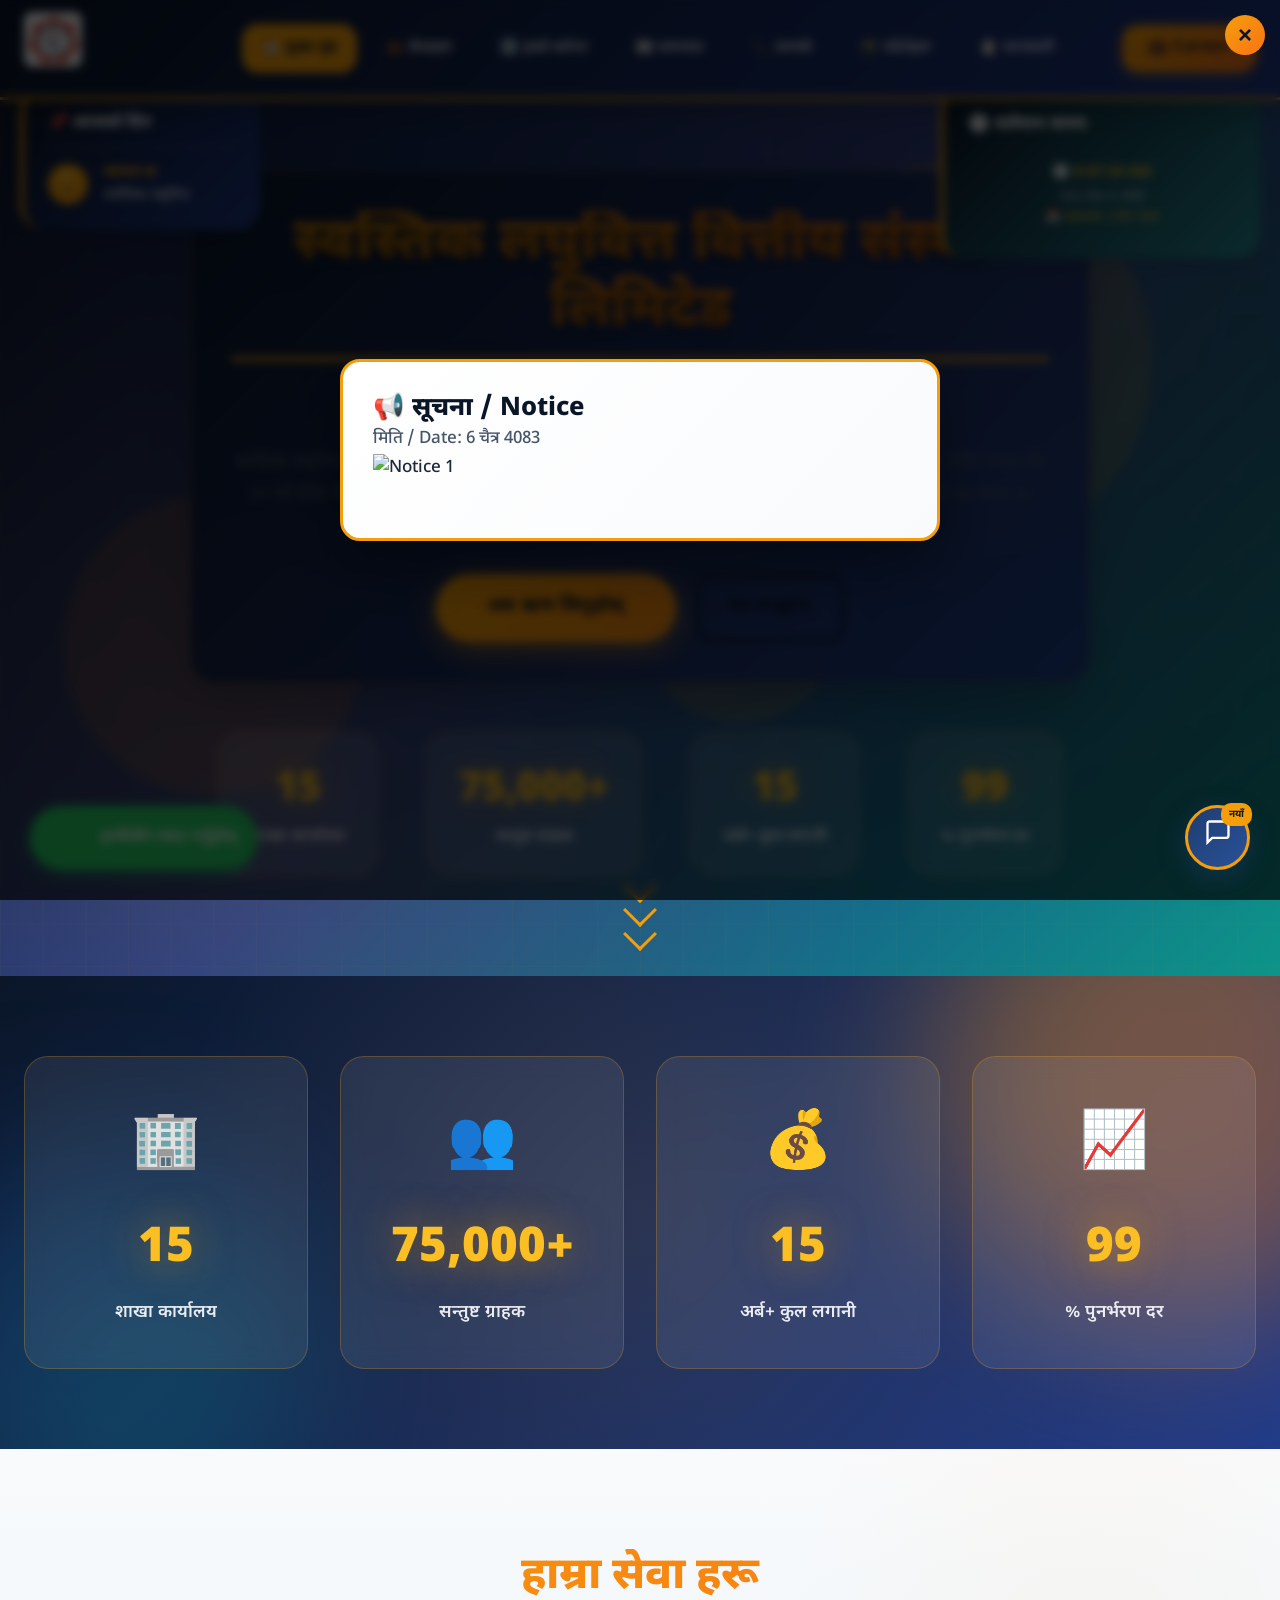
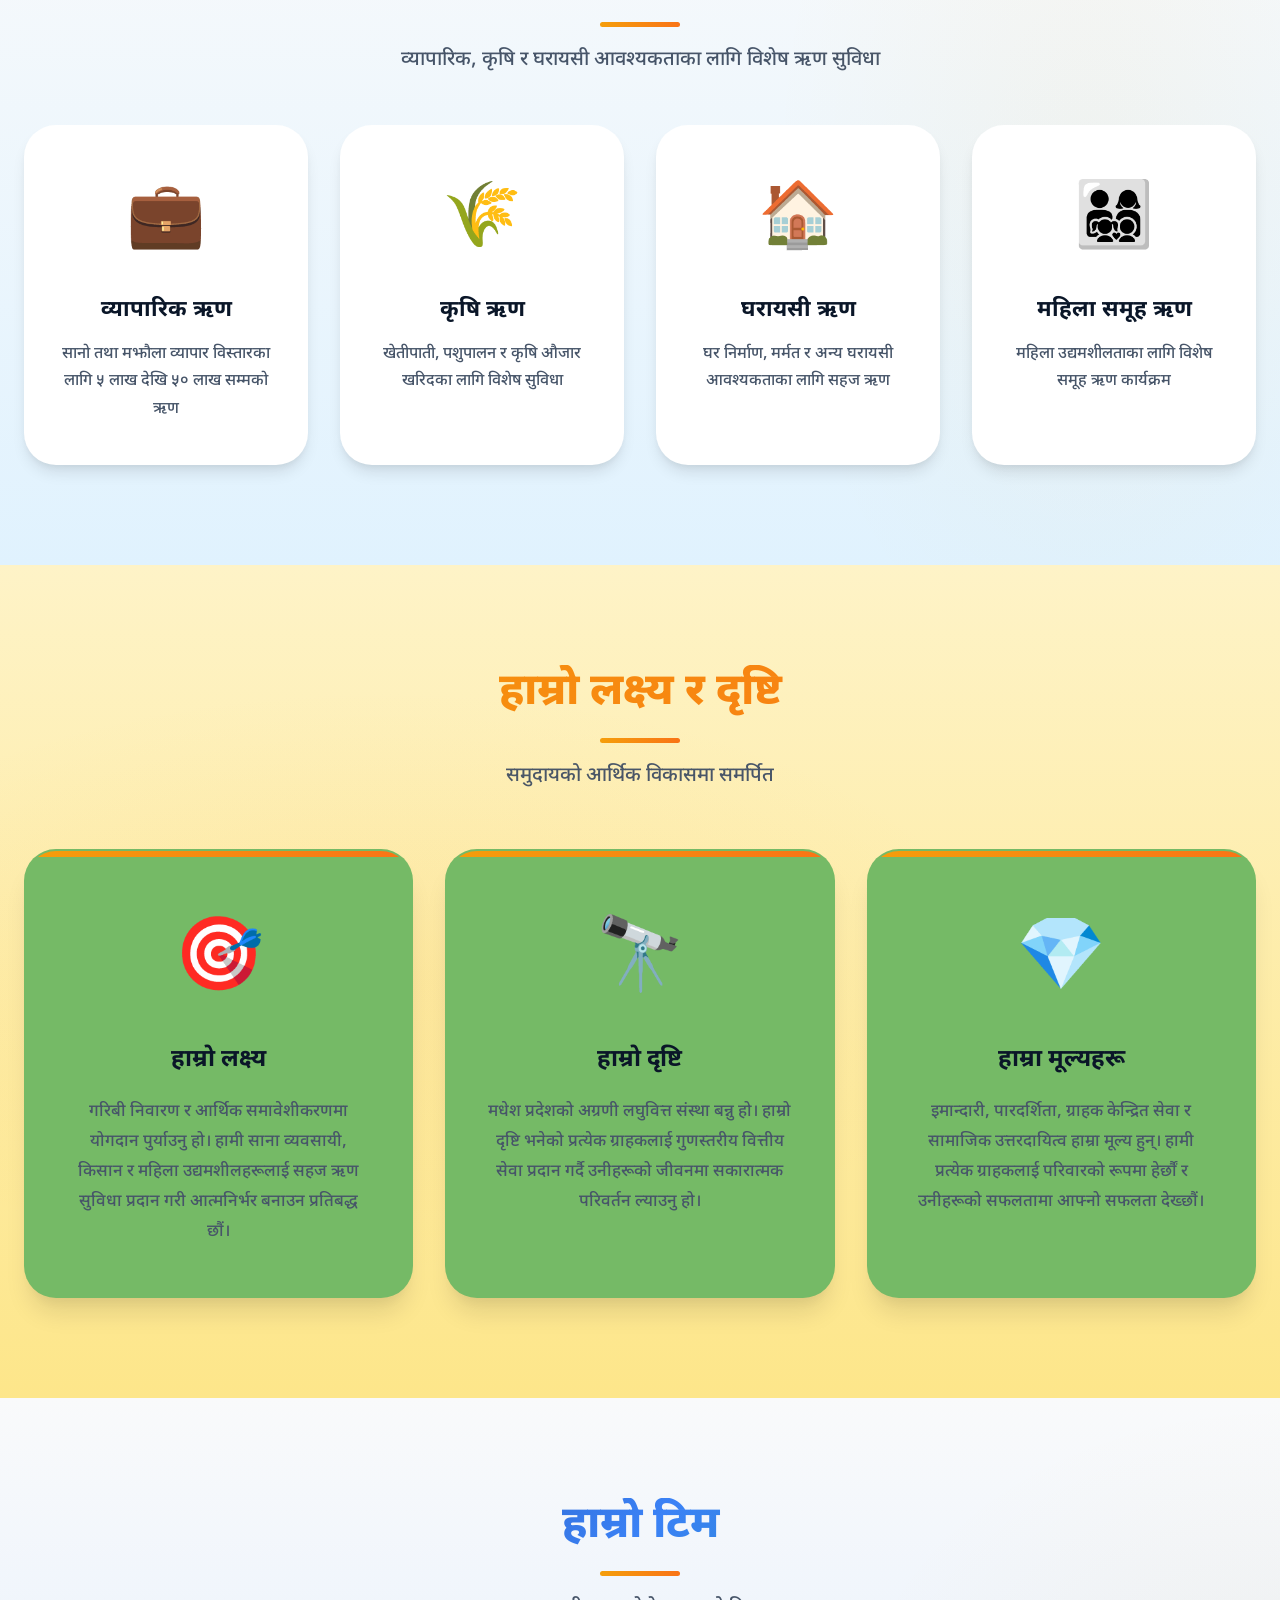
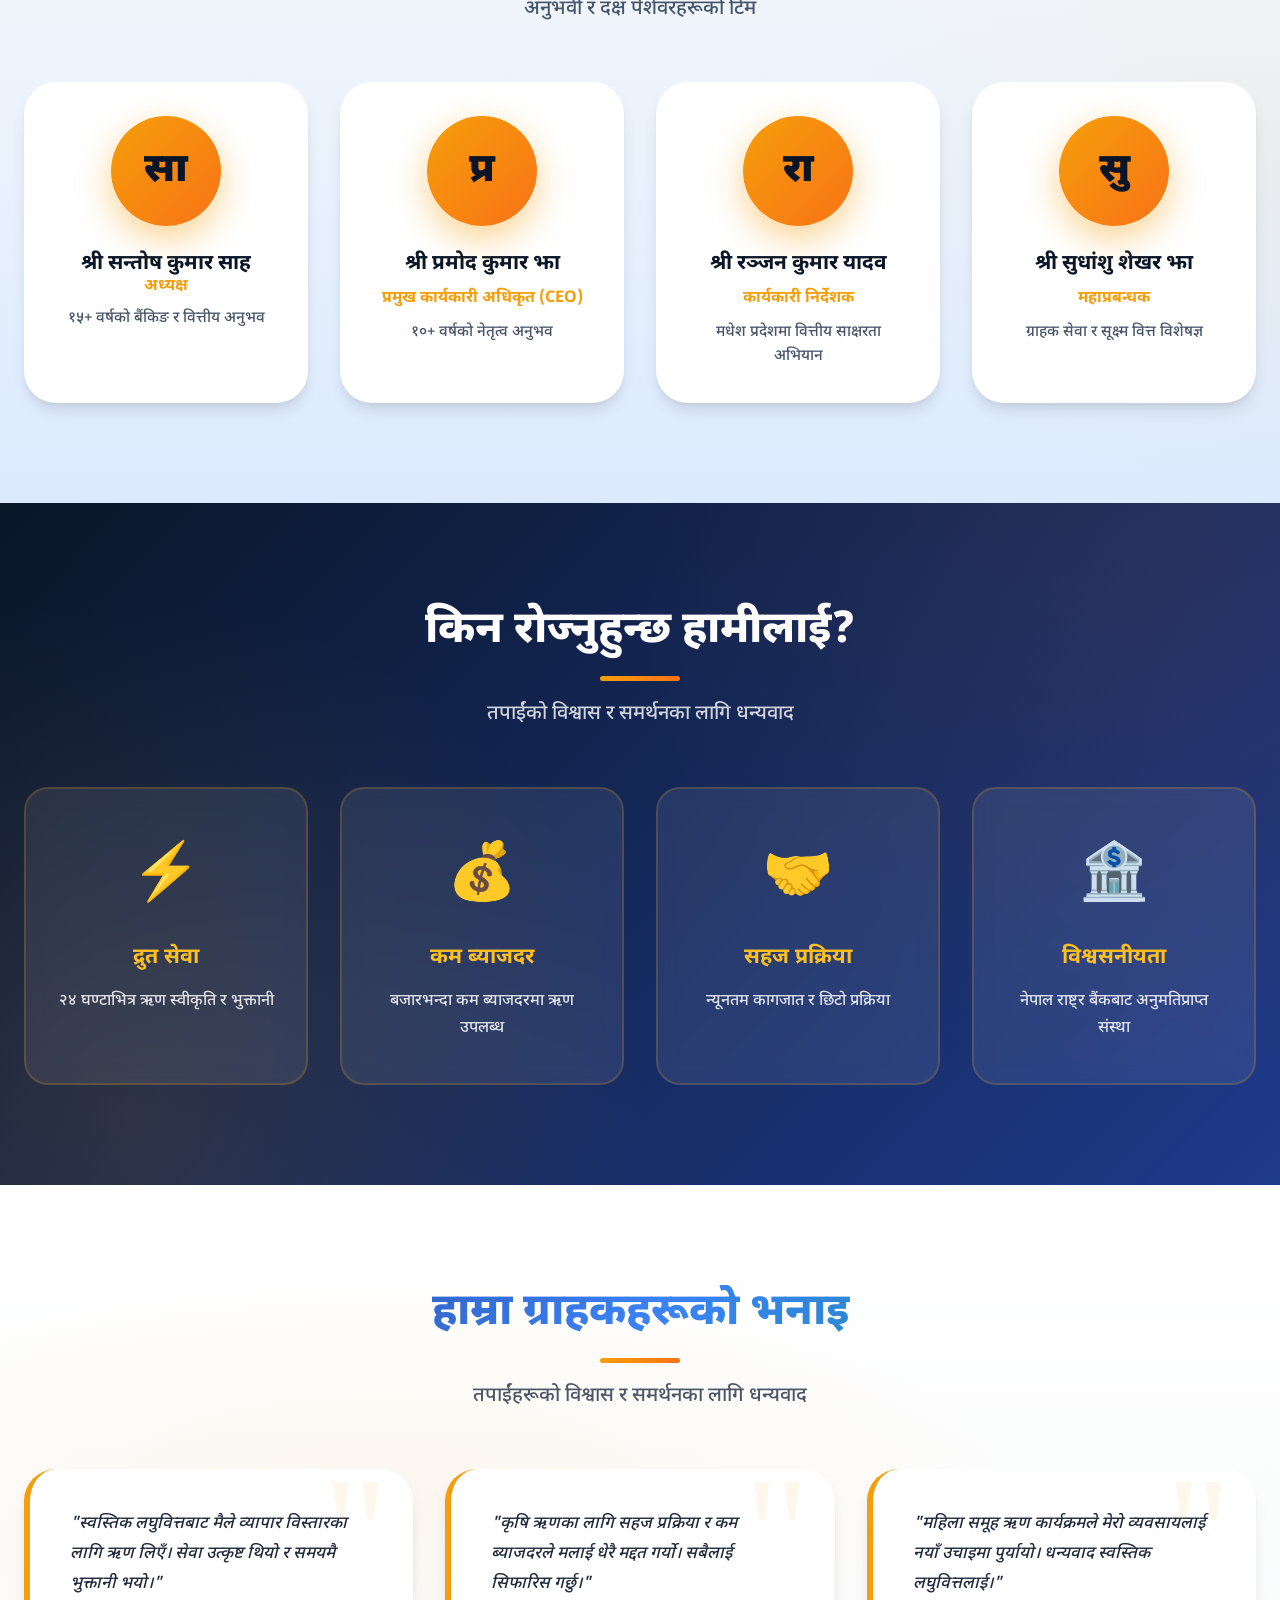
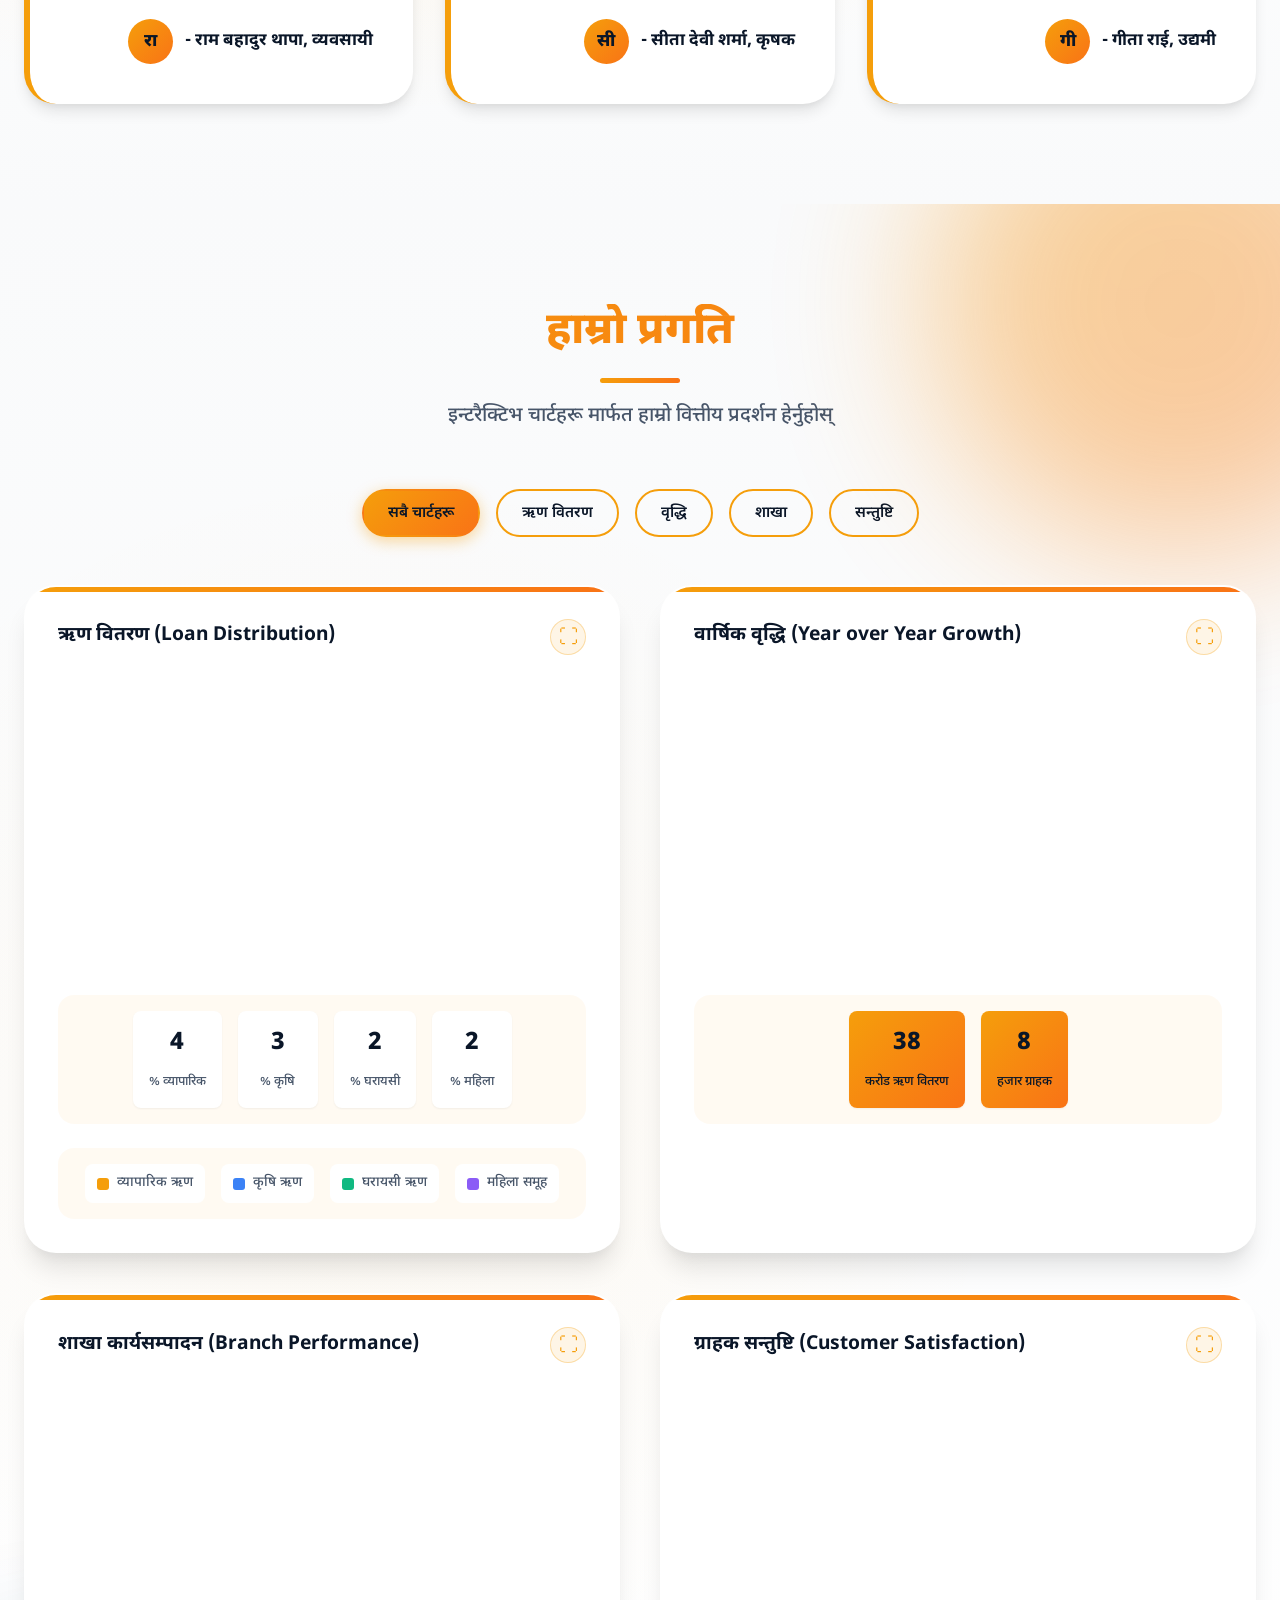
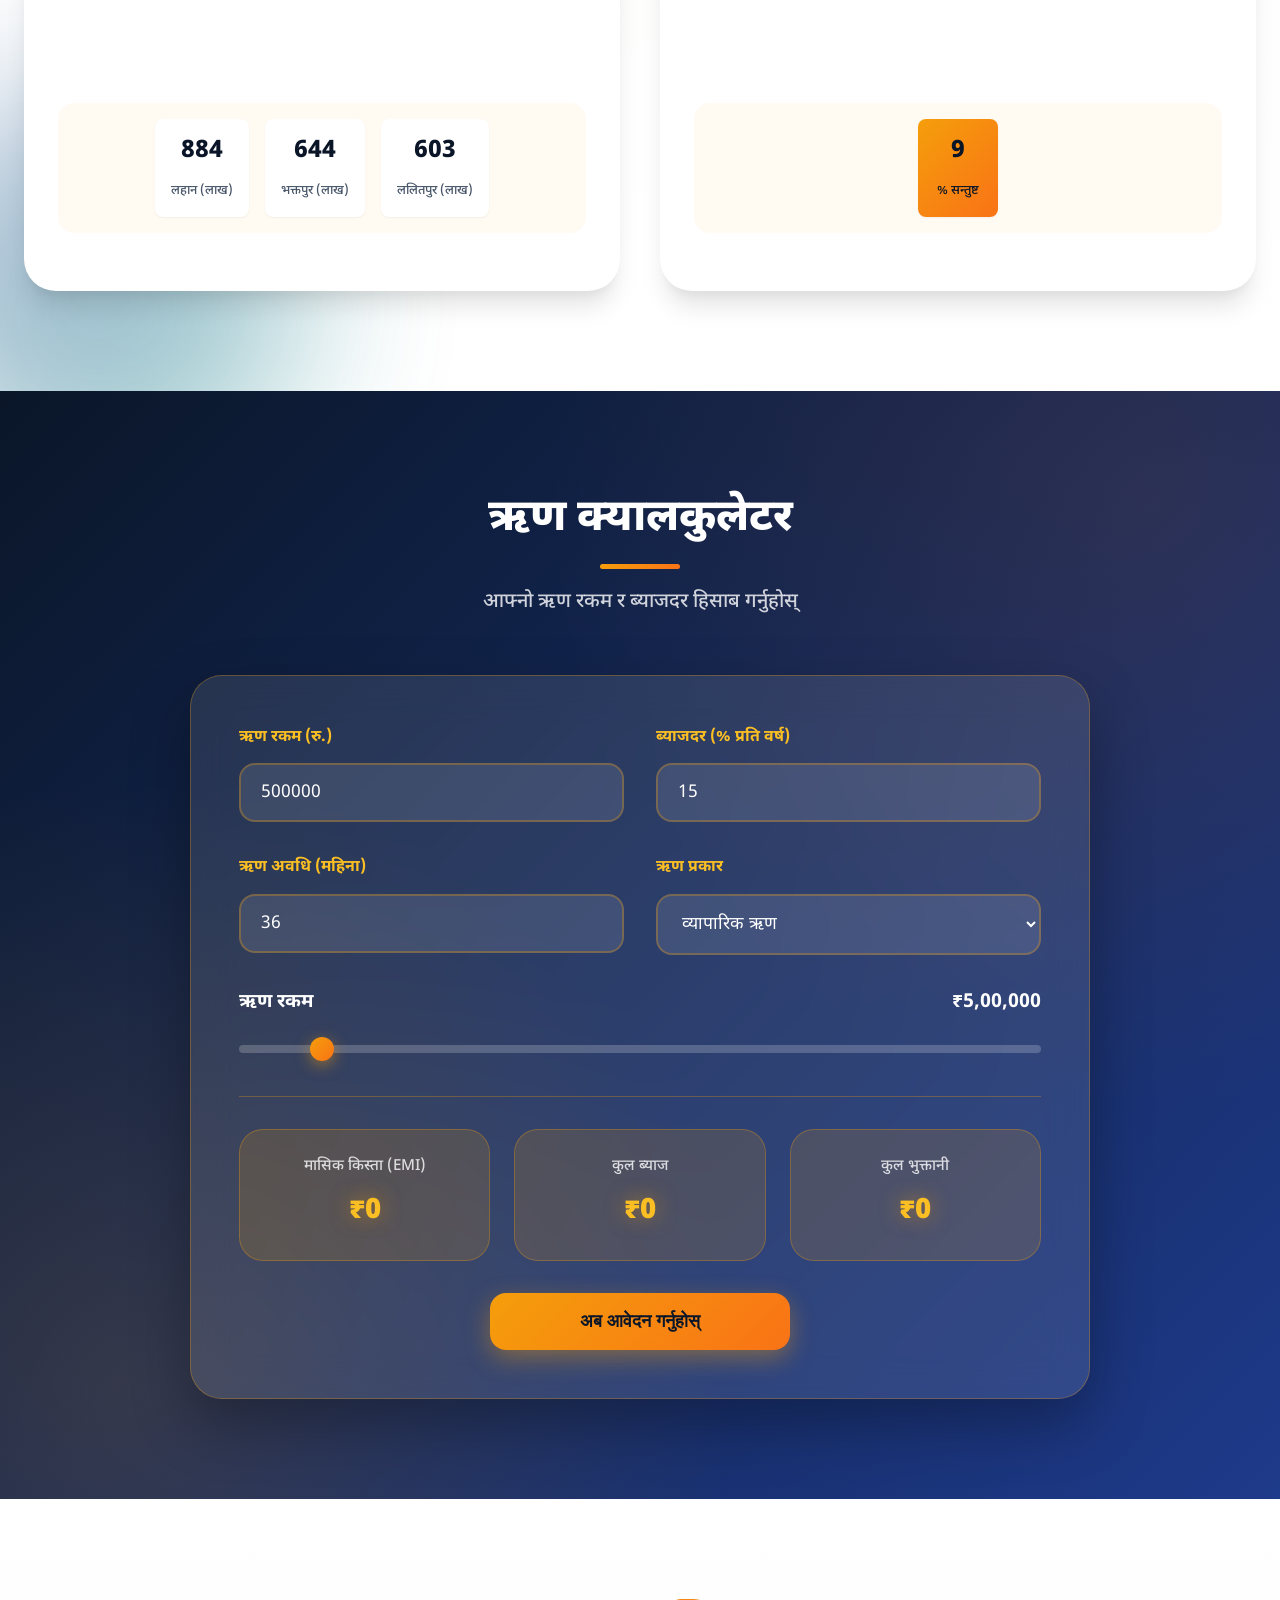
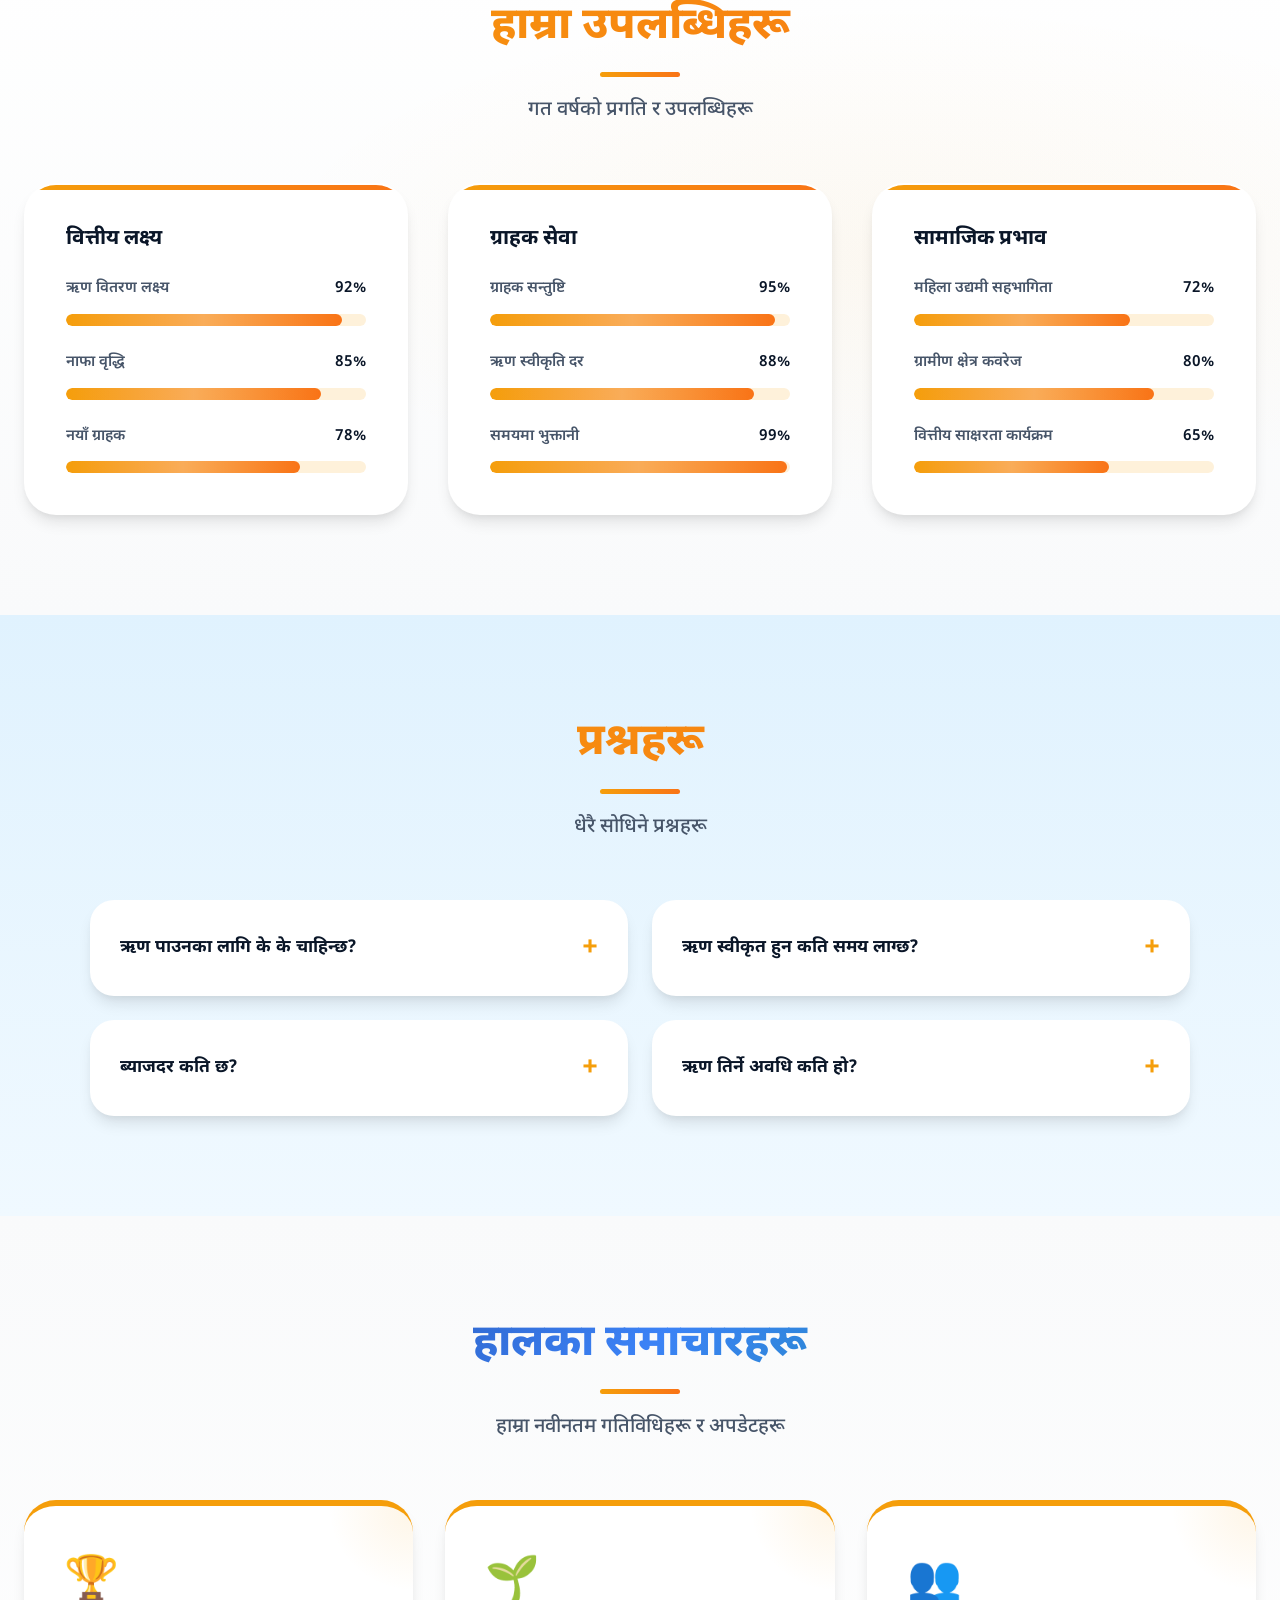
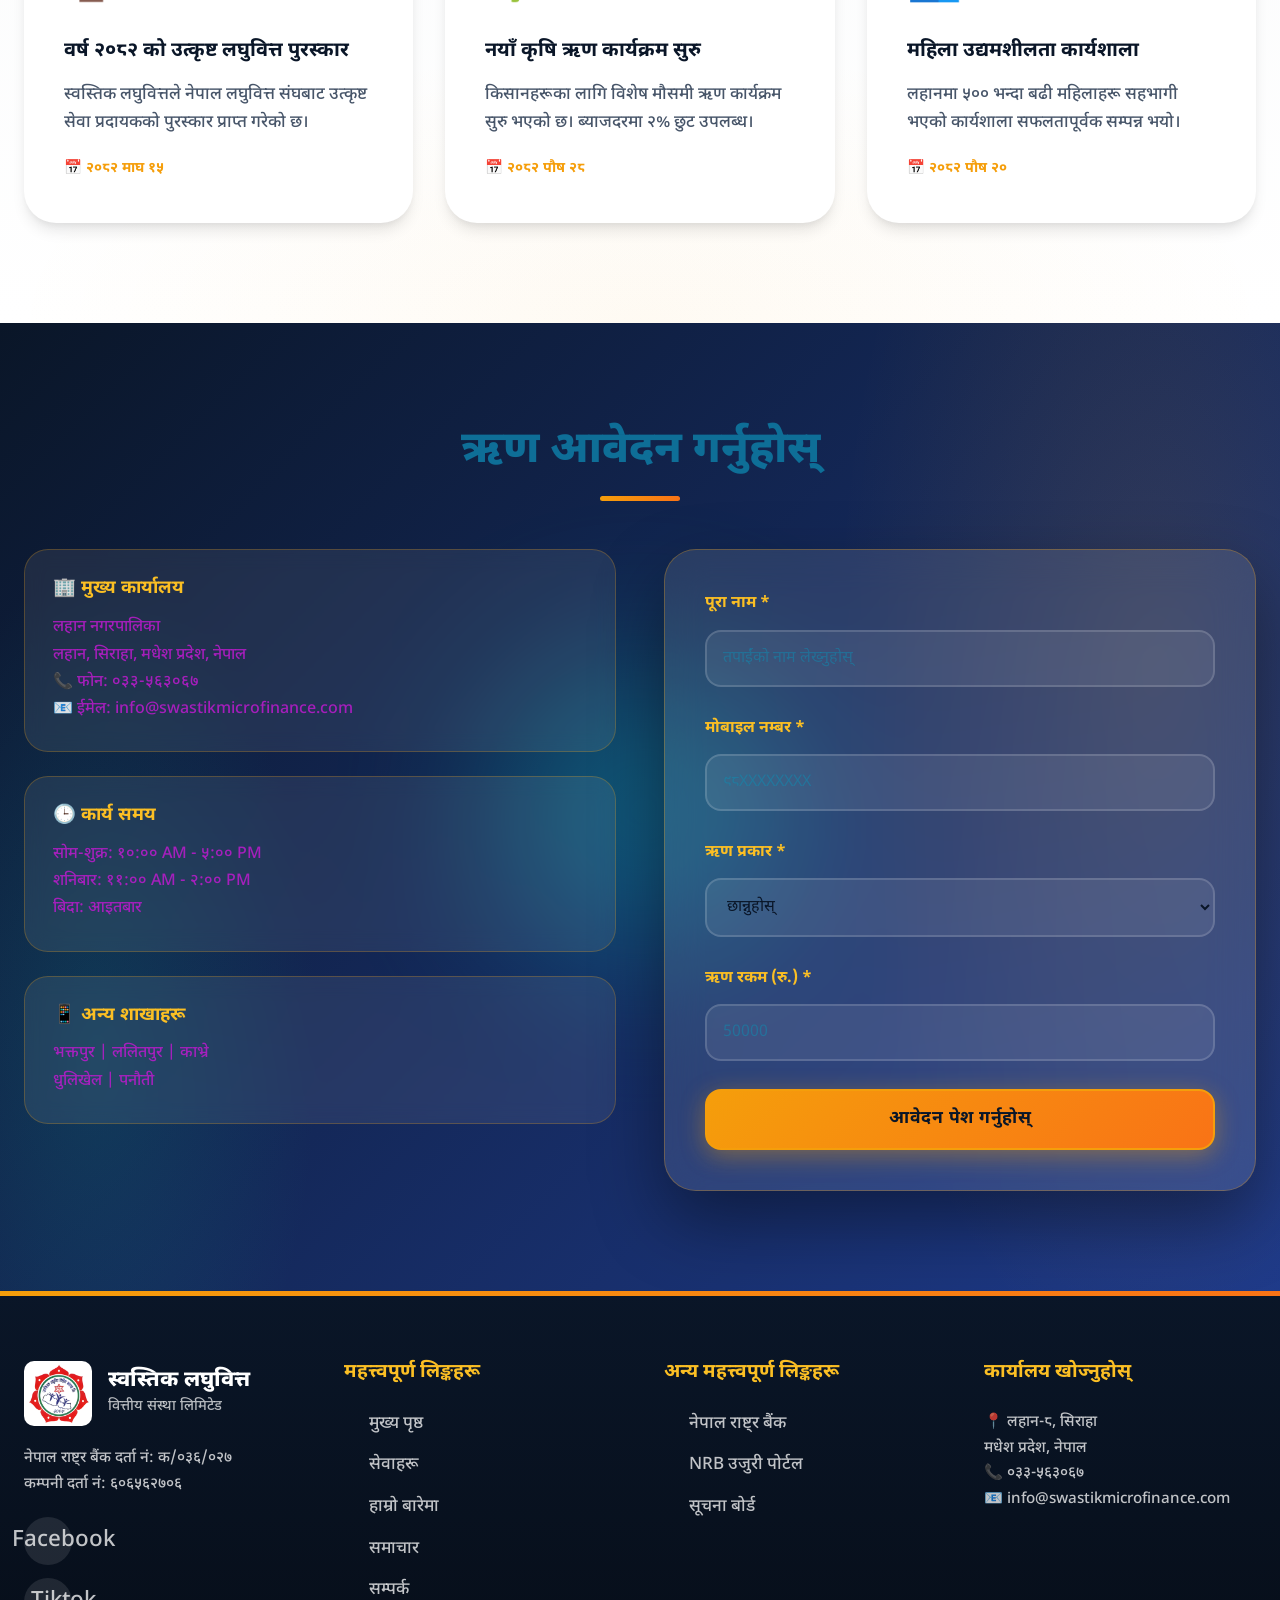
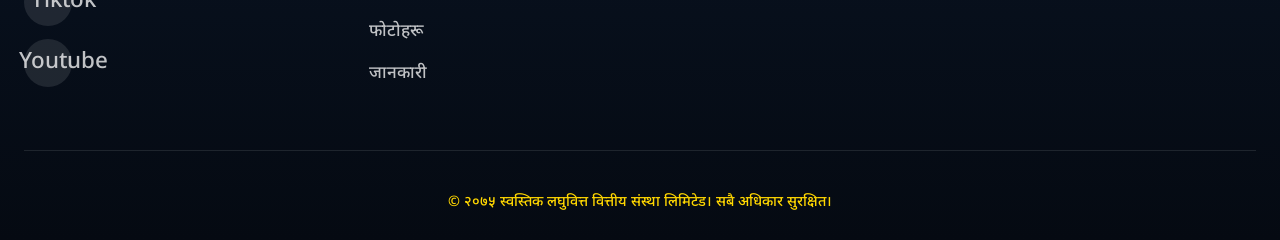
==== commit cc492311: "Update index.html" ====
--- a/index.html
+++ b/index.html
@@ -3,7 +3,7 @@
 <head>
     <meta charset="UTF-8">
     <meta name="viewport" content="width=device-width, initial-scale=1.0">
-    <title>स्वस्तिक लघुवित्त बित्तीय संस्था लिमिटेड | Swastik Laghubitta</title>
+    <title>स्वस्तिक लघुवित्त वित्तीय संस्था लिमिटेड | Swastik Laghubitta</title>
     <link href="https://fonts.googleapis.com/css2?family=Noto+Sans+Devanagari:wght@300;400;500;700&display=swap" rel="stylesheet">
     <link rel="stylesheet" href="style.css">
     <link rel="icon" type="image/png" href="logo.png">
@@ -111,7 +111,7 @@
         <nav>
             <div class="logo">
                 <a href="index.html">
-                    <img src="logo.png" alt="स्वस्तिक लघुवित्त बित्तीय संस्था लिमिटेड">
+                    <img src="logo.png" alt="स्वस्तिक लघुवित्त वित्तीय संस्था लिमिटेड">
                 </a>
             </div>
             <div class="nav-container">
@@ -122,10 +122,12 @@
                     <li><a href="news.html">📰 समाचार</a></li>
                     <li><a href="contact.html">📞 सम्पर्क</a></li>
                     <li><a href="photos.html">📸 फोटोहरू</a></li>
+                    <li><a href="information.html">📋 जानकारी</a></li>
+                    <!-- <li><a href="report.html">📊 प्रतिवेदन</a></li> -->
                 </ul>
                
                 <div class="auth-buttons">
-                    <a href="login.html" class="btn-login">🔑 Login</a>
+                    <!-- <a href="information.html" class="btn-login">📋 जानकारी</a> -->
                     <a href="career.html" class="btn-career">💼 Career</a>
                 </div>
             <div class="hamburger">
@@ -145,7 +147,7 @@
         
         <div class="container">
             <div class="glass-dark" style="padding: 2.5rem; display: inline-block; max-width: 900px;">
-                <h1 class="fade-in gradient-text">स्वस्तिक लघुवित्त बित्तीय संस्था लिमिटेड</h1>
+                <h1 class="fade-in gradient-text">स्वस्तिक लघुवित्त वित्तीय संस्था लिमिटेड</h1>
                 <p style="font-size: 1.4rem; margin-bottom: 1.5rem;">तपाईंको आर्थिक सपनाहरू साकार पार्न विश्वसनीय साझेदार</p>
 
                 <p style="font-size: 1.1rem; line-height: 1.8; margin-bottom: 2rem;">स्वस्तिक लघुवित्त वित्तीय संस्था लि. लहान–८, सिराहामा केन्द्रीय कार्यालय राखी स्थापन भएको वित्तीय संस्था हो। मिति २०७५ चैत्र १२ गते देखि वित्तीय सेवा संचालन गरेको एउटा पब्लिक कम्पनी हो। यस वित्तीय संस्थाको अधिकृत पुँजी ५ करोड ७७ लाख ५० हजार, जारी पुँजी ३ करोड ४६ लाख ५० हजार रहेको छ।</p>
@@ -805,7 +807,7 @@
 
     <!-- WhatsApp Chat Button -->
     <div class="whatsapp-chat">
-        <a href="https://wa.me/977985603067" target="_blank" class="whatsapp-btn">
+        <a href="https://wa.me/9815298144" target="_blank" class="whatsapp-btn">
             <svg viewBox="0 0 24 24" width="40" height="40">
                 <path fill="#25D366" d="M17.472 14.382c-.297-.149-1.758-.867-2.03-.967-.273-.099-.471-.148-.67.15-.197.297-.767.966-.94 1.164-.173.199-.347.223-.644.075-.297-.15-1.255-.463-2.39-1.475-.883-.788-1.48-1.761-1.653-2.059-.173-.297-.018-.458.13-.606.134-.133.298-.347.446-.52.149-.174.198-.298.298-.497.099-.198.05-.371-.025-.52-.075-.149-.669-1.612-.916-2.207-.242-.579-.487-.5-.669-.51-.173-.008-.371-.01-.57-.01-.198 0-.52.074-.792.372-.272.297-1.04 1.016-1.04 2.479 0 1.462 1.065 2.875 1.213 3.074.149.198 2.096 3.2 5.077 4.487.709.306 1.262.489 1.694.625.712.227 1.36.195 1.871.118.571-.085 1.758-.719 2.006-1.413.248-.694.248-1.289.173-1.413-.074-.124-.272-.198-.57-.347m-5.421 7.403h-.004a9.87 9.87 0 01-5.031-1.378l-.361-.214-3.741.982.998-3.648-.235-.374a9.86 9.86 0 01-1.51-5.26c.001-5.45 4.436-9.884 9.888-9.884 2.64 0 5.122 1.03 6.988 2.898a9.825 9.825 0 012.893 6.994c-.003 5.45-4.437 9.884-9.885 9.884m8.413-18.297A11.815 11.815 0 0012.05 0C5.495 0 .16 5.335.157 11.892c0 2.096.547 4.142 1.588 5.945L.057 24l6.305-1.654a11.882 11.882 0 005.683 1.448h.005c6.554 0 11.89-5.335 11.893-11.893a11.821 11.821 0 00-3.48-8.413z"/>
             </svg>
@@ -940,18 +942,22 @@
                         <img src="logo.png" alt="स्वस्तिक">
                         <div class="footer-logo-text">
                             <h3>स्वस्तिक लघुवित्त</h3>
-                            <p>बित्तीय संस्था लिमिटेड</p>
+                            <p>वित्तीय संस्था लिमिटेड</p>
                         </div>
                     </div>
                     <p>नेपाल राष्ट्र बैंक दर्ता नं: क/०३६/०२७<br>कम्पनी दर्ता नं: ६०६५६२७०६</p>
                     <div class="social-links">
-                        <a href="https://facebook.com/swastiklaghubitta" target="_blank"><span>📘</span></a>
-                        <a href="https://viber.com" target="_blank"><span>💜</span></a>
-                        <a href="https://t.me/swastiklaghubitta" target="_blank"><span>✈️</span></a>
+                        <ul>
+                            <li><a href="https://www.facebook.com/share/18MC7VDGaR/" target="_blank">Facebook</a></li>
+                            <li><a href="https://www.tiktok.com/@swastiklaghubitta?is_from_webapp=1&sender_device=pc" target="_blank">Tiktok</a></li>
+                            <li><a href="https://www.youtube.com/channel/UCdu6HT8zTUpHM8_EKTUJBww" target="_blank">Youtube</a></li>
+                        <!-- <a href="https://facebook.com/swastiklaghubitta" target="_blank">Facebook</a>
+                        <a href="https://www.tiktok.com/@swastiklaghubitta?is_from_webapp=1&sender_device=pc" target="_blank"><span>Tiktok</span></a>
+                        <a href="UCdu6HT8zTUpHM8_EKTUJBww" target="_blank"><span>Youtube</span></a> -->
                     </div>
                 </div>
                 <div>
-                    <h4>त्वरित लिङ्कहरू</h4>
+                    <h4>महत्त्वपूर्ण लिङ्कहरू</h4>
                     <ul>
                         <li><a href="index.html">मुख्य पृष्ठ</a></li>
                         <li><a href="Service.html">सेवाहरू</a></li>
@@ -959,6 +965,22 @@
                         <li><a href="news.html">समाचार</a></li>
                         <li><a href="contact.html">सम्पर्क</a></li>
                         <li><a href="photos.html">फोटोहरू</a></li>
+                        <li><a href="information.html">जानकारी</a></li>
+                         <!-- <li><a href="https://www.nrb.org.np">नेपाल राष्ट्र बैंक</a></li> -->
+                    </ul>
+                </div>
+                    <div>
+                    <h4> अन्य महत्त्वपूर्ण लिङ्कहरू</h4>
+                    <ul>
+                        <li><a href="https://www.nrb.org.np">नेपाल राष्ट्र बैंक</a></li>
+                        <li><a href="https://gunaso.nrb.org.np">NRB उजुरी पोर्टल</a></li>
+                        <li><a href="notice.html">सूचना बोर्ड</a></li>
+                        <!-- <li><a href="about.html">हाम्रो बारेमा</a></li>
+                        <li><a href="news.html">समाचार</a></li>
+                        <li><a href="contact.html">सम्पर्क</a></li>
+                        <li><a href="photos.html">फोटोहरू</a></li>
+                        <li><a href="https://gunaso.nrb.org.np">जानकारी</a></li> -->
+                         
                     </ul>
                 </div>
                 <div>
@@ -969,7 +991,7 @@
                 </div>
             </div>
             <div class="footer-bottom">
-                <p style="color: #FFD700;">&copy; २०७५ स्वस्तिक लघुवित्त बित्तीय संस्था लिमिटेड। सबै अधिकार सुरक्षित।</p>
+                <p style="color: #FFD700;">&copy; २०७५ स्वस्तिक लघुवित्त वित्तीय संस्था लिमिटेड। सबै अधिकार सुरक्षित।</p>
             </div>
         </div>
     </footer>
@@ -2542,7 +2564,7 @@
             // About
             if (lowerMessage.includes('बारेमा') || lowerMessage.includes('about') ||
                 lowerMessage.includes('कम्पनी') || lowerMessage.includes('company')) {
-                return `स्वस्तिक लघुवित्त बित्तीय संस्था लिमिटेड:<br><br>🏢 <strong>स्थापना:</strong> २०७५ चैत्र १२<br>📊 <strong>अधिकृत पुँजी:</strong> ५ करोड ७७ लाख<br>👥 <strong>सन्तुष्ट ग्राहक:</strong> ७५,०००+<br>🏪 <strong>शाखा कार्यालय:</strong> १५ वटा<br><br>🎯 <strong>हाम्रो लक्ष्य:</strong><br>गरिबी निवारण र आर्थिक समावेशीकरण<br><br>विस्तृत जानकारीका लागि <a href="about.html" target="_blank">हाम्रो बारेमा पृष्ठ हेर्नुहोस् →</a>`;
+                return `स्वस्तिक लघुवित्त वित्तीय संस्था लिमिटेड:<br><br>🏢 <strong>स्थापना:</strong> २०७५ चैत्र १२<br>📊 <strong>अधिकृत पुँजी:</strong> ५ करोड ७७ लाख<br>👥 <strong>सन्तुष्ट ग्राहक:</strong> ७५,०००+<br>🏪 <strong>शाखा कार्यालय:</strong> १५ वटा<br><br>🎯 <strong>हाम्रो लक्ष्य:</strong><br>गरिबी निवारण र आर्थिक समावेशीकरण<br><br>विस्तृत जानकारीका लागि <a href="about.html" target="_blank">हाम्रो बारेमा पृष्ठ हेर्नुहोस् →</a>`;
             }
 
             // Thanks
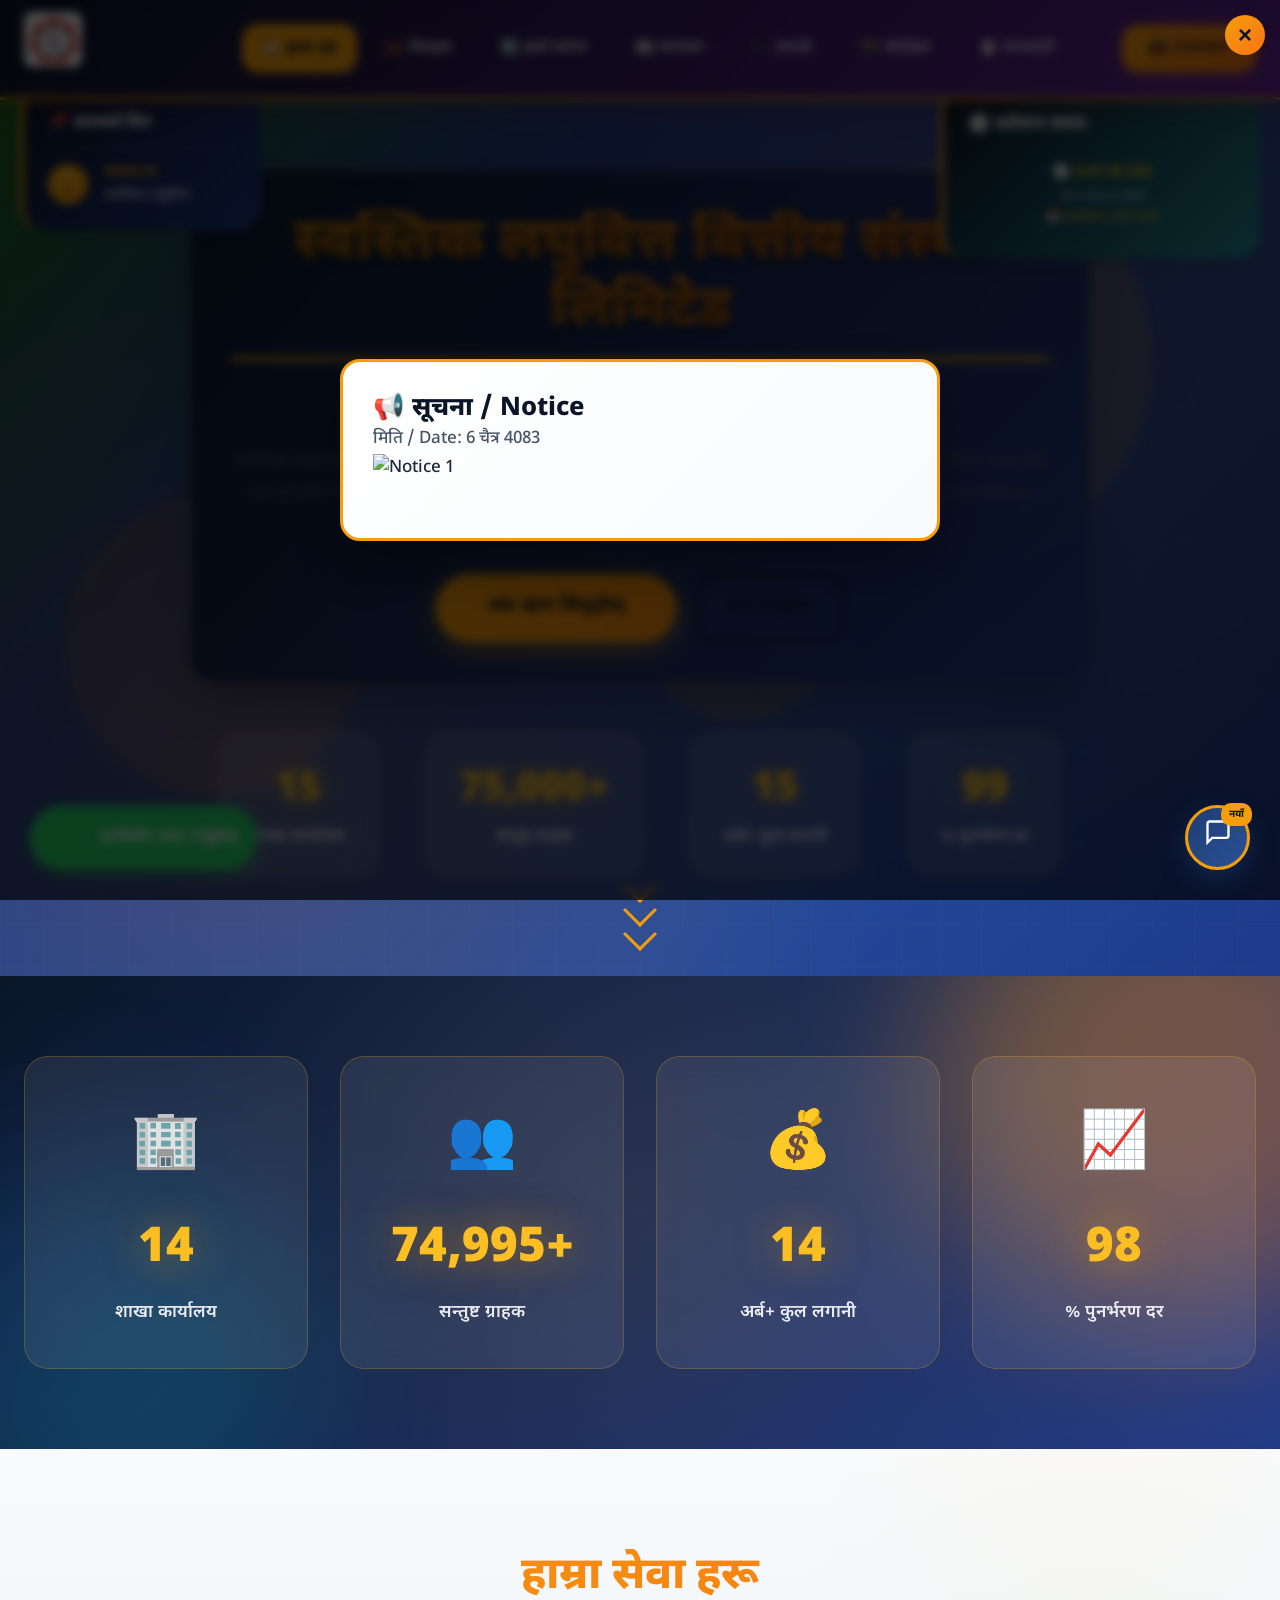
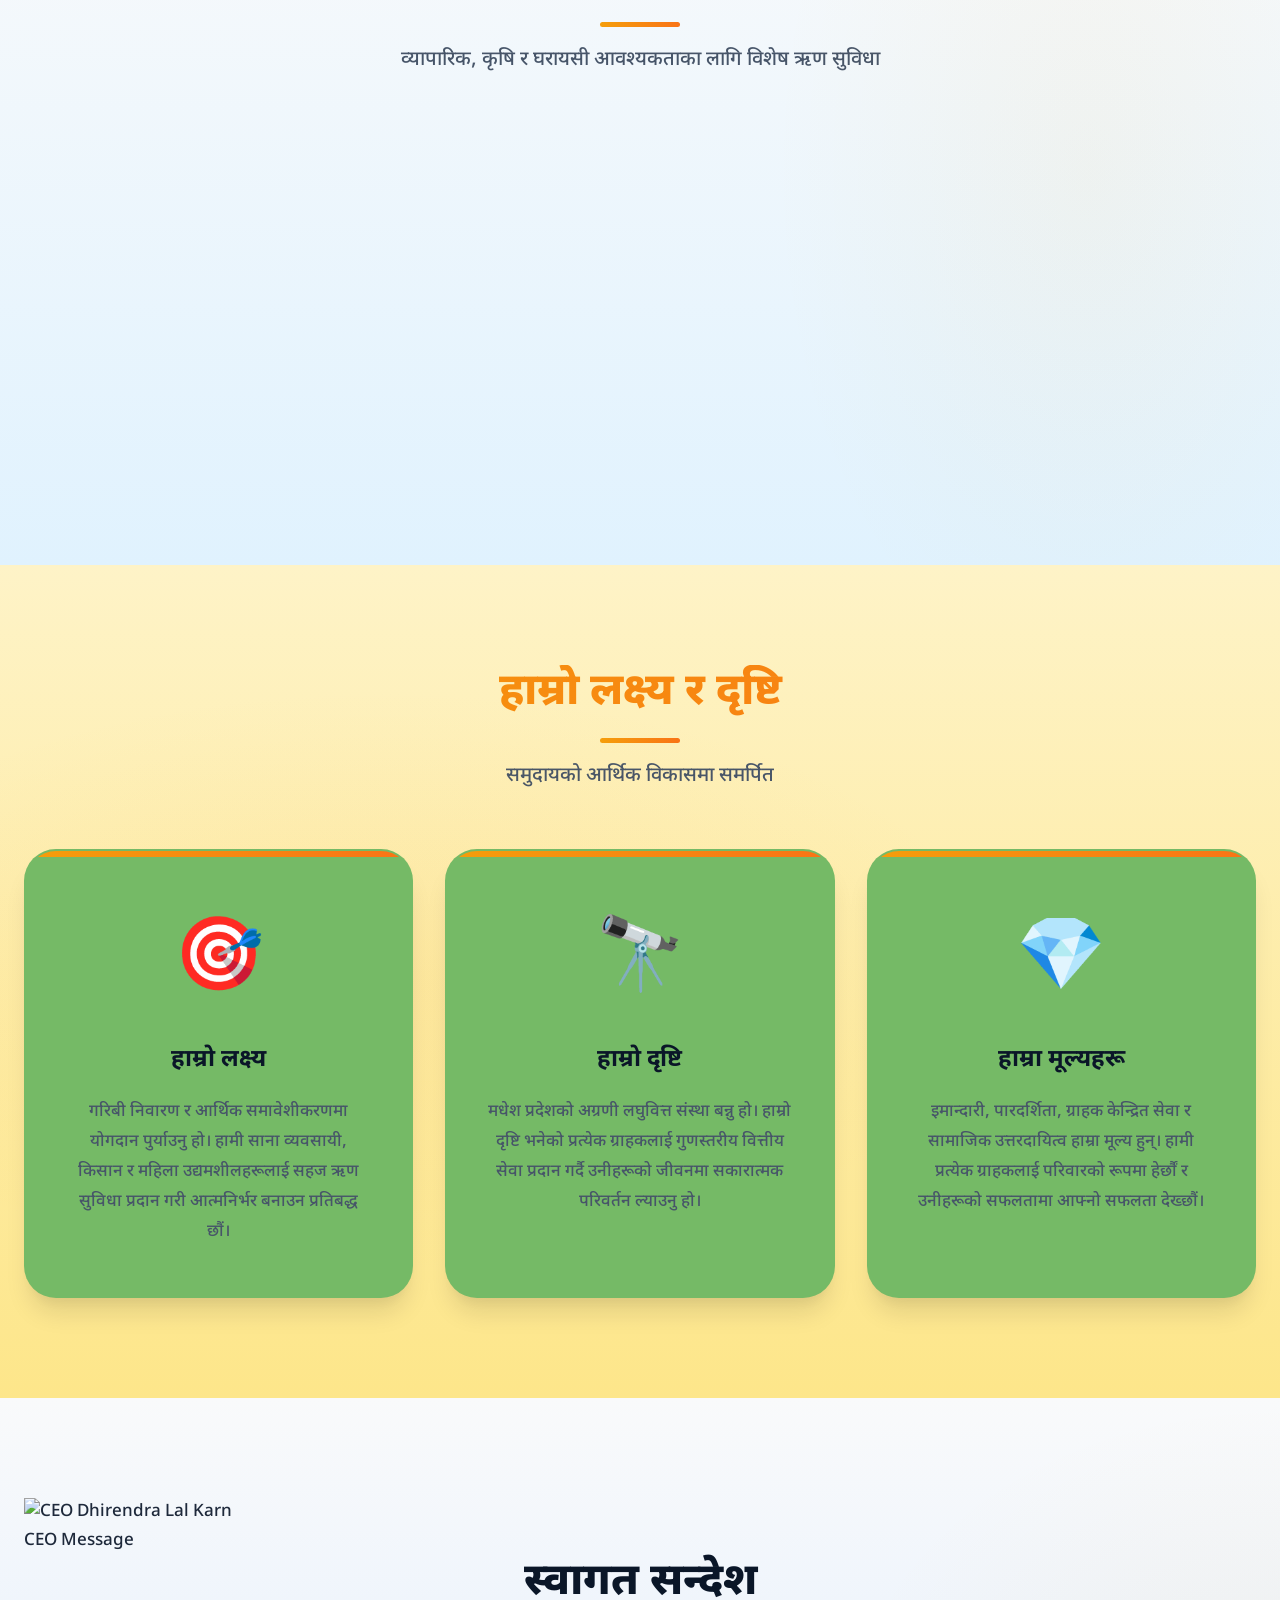
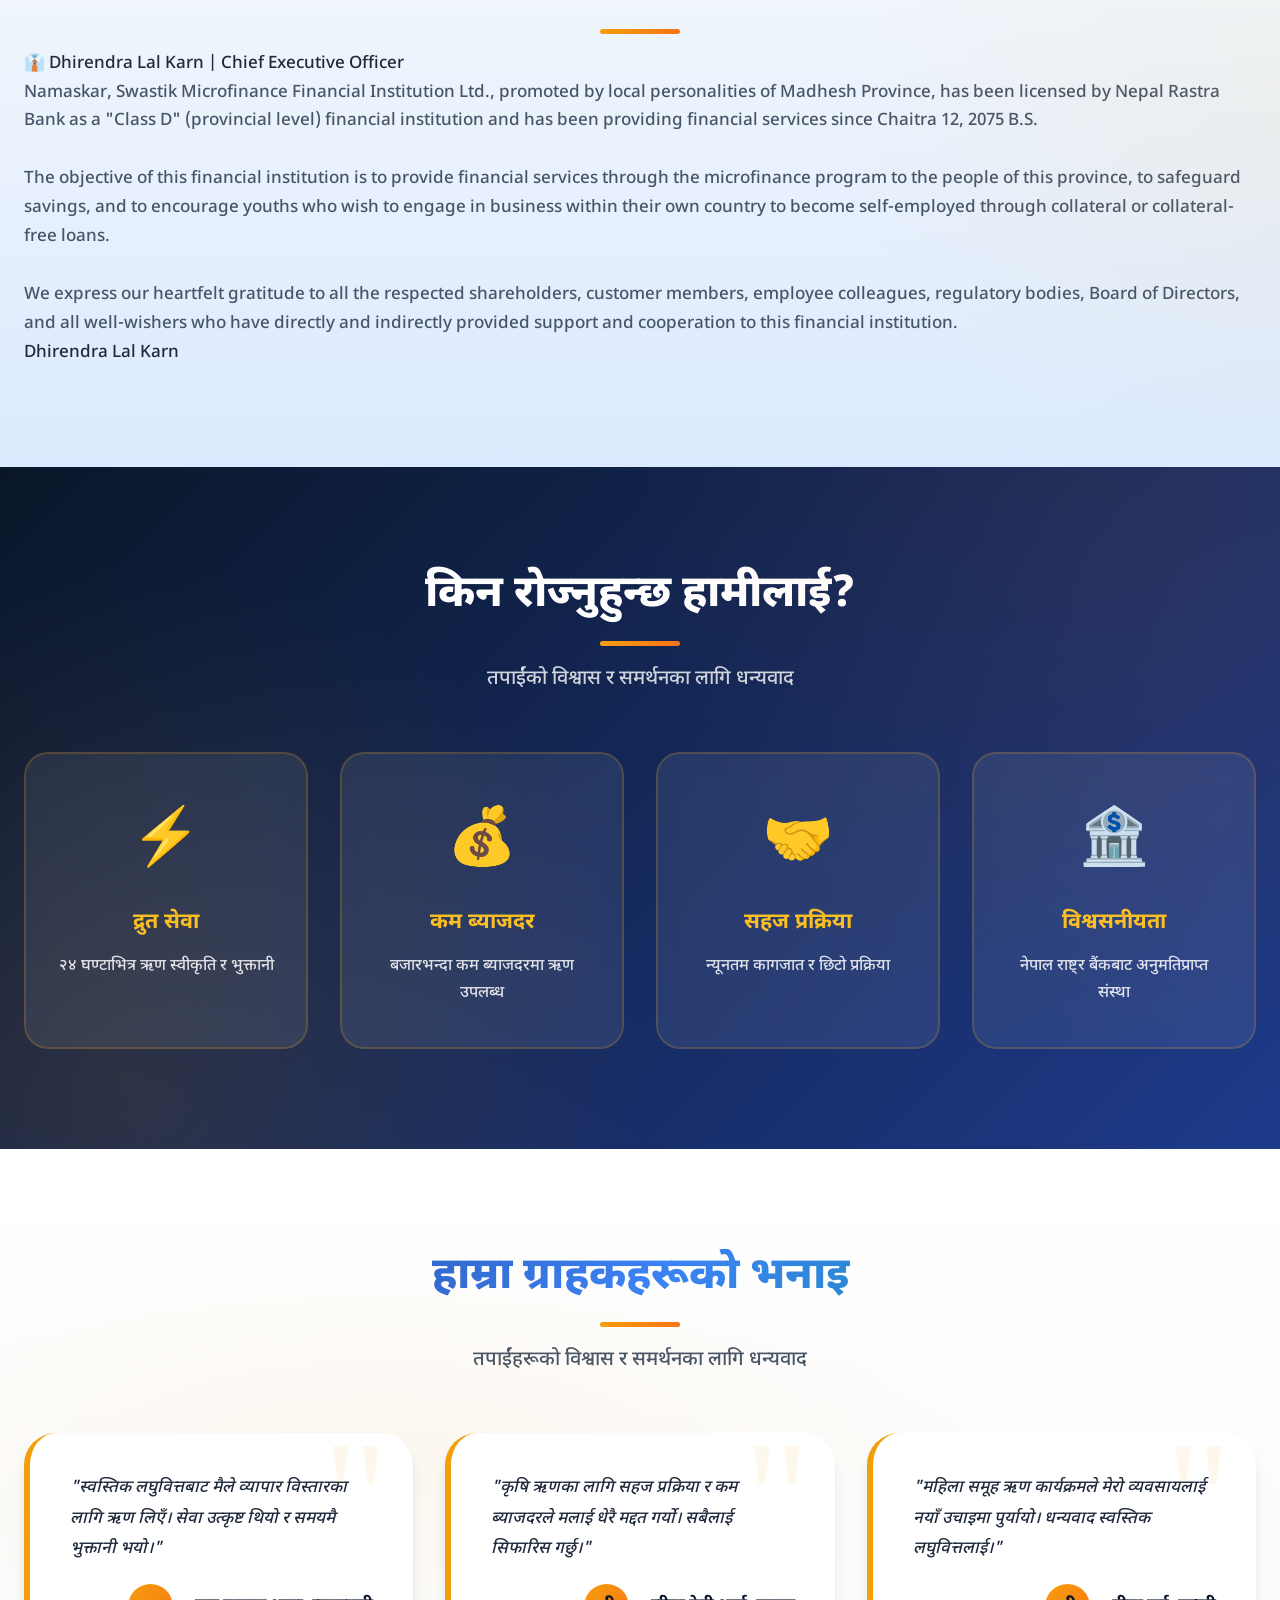
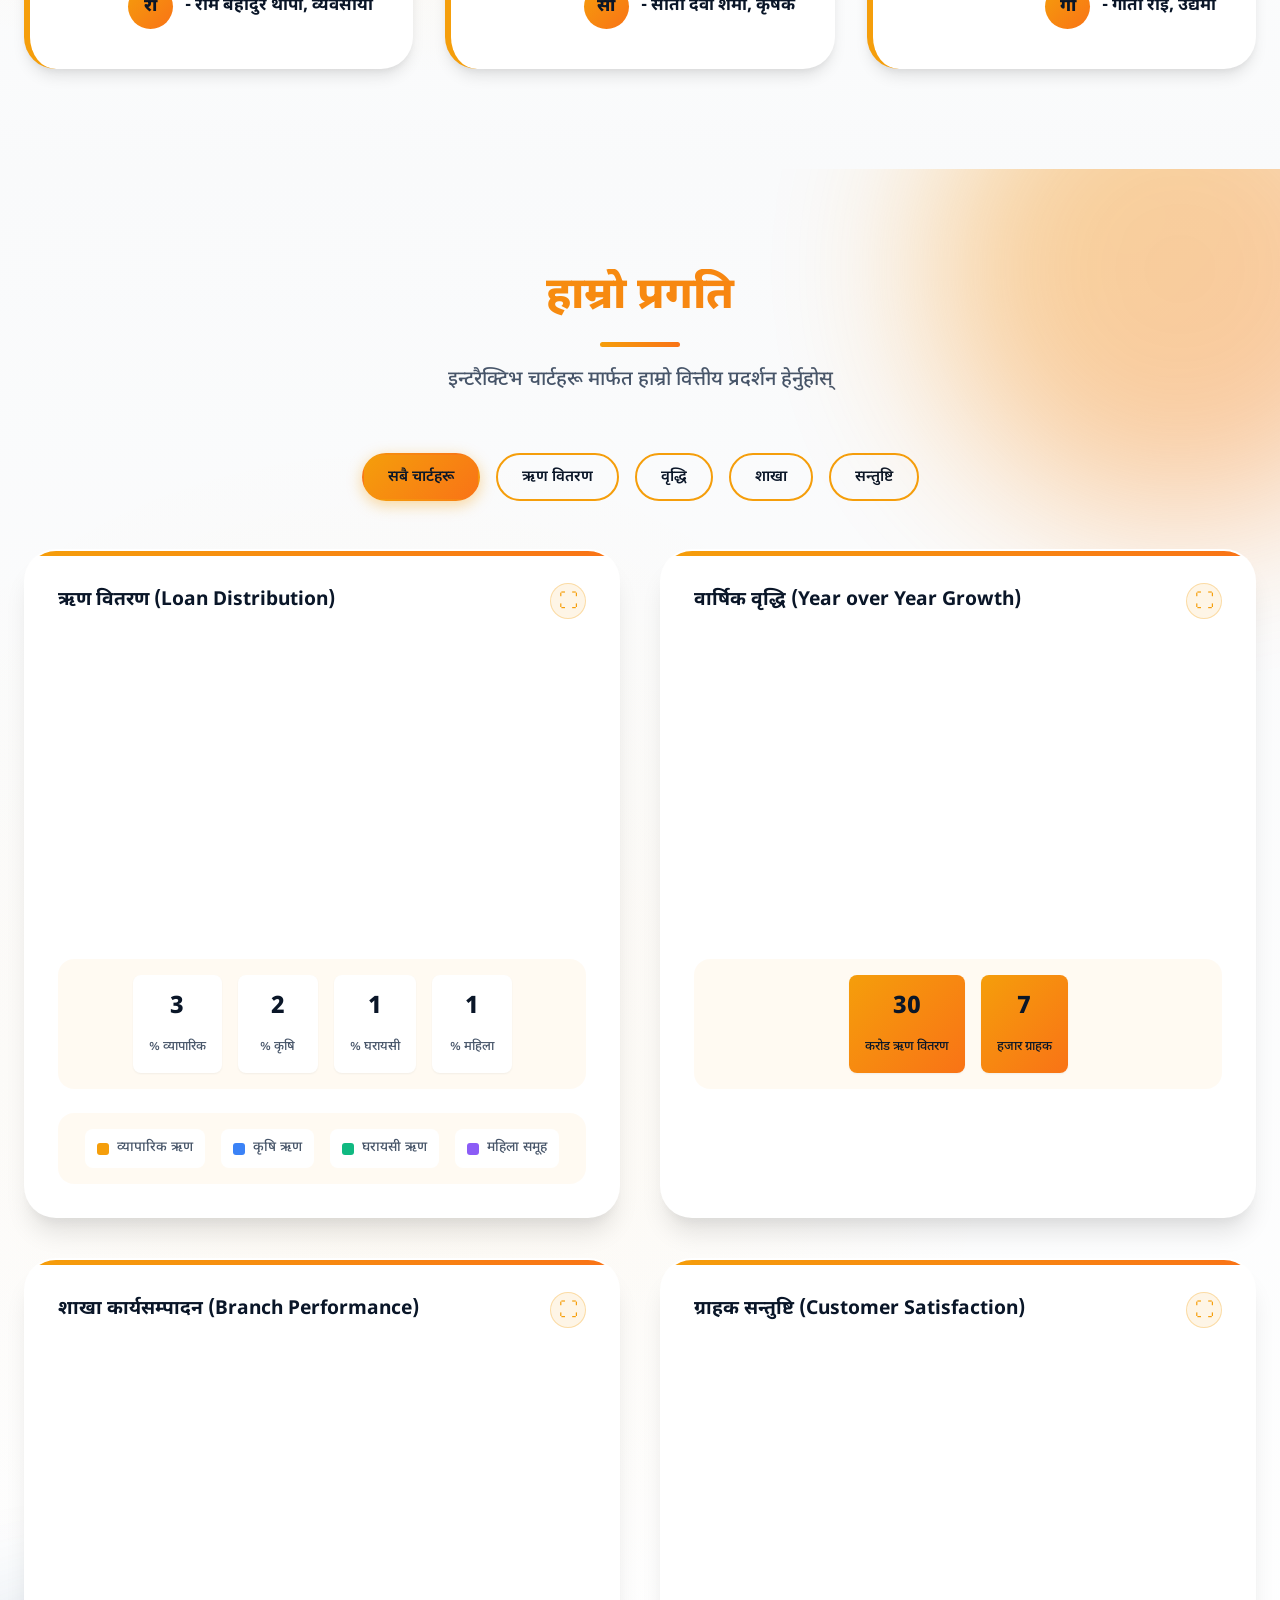
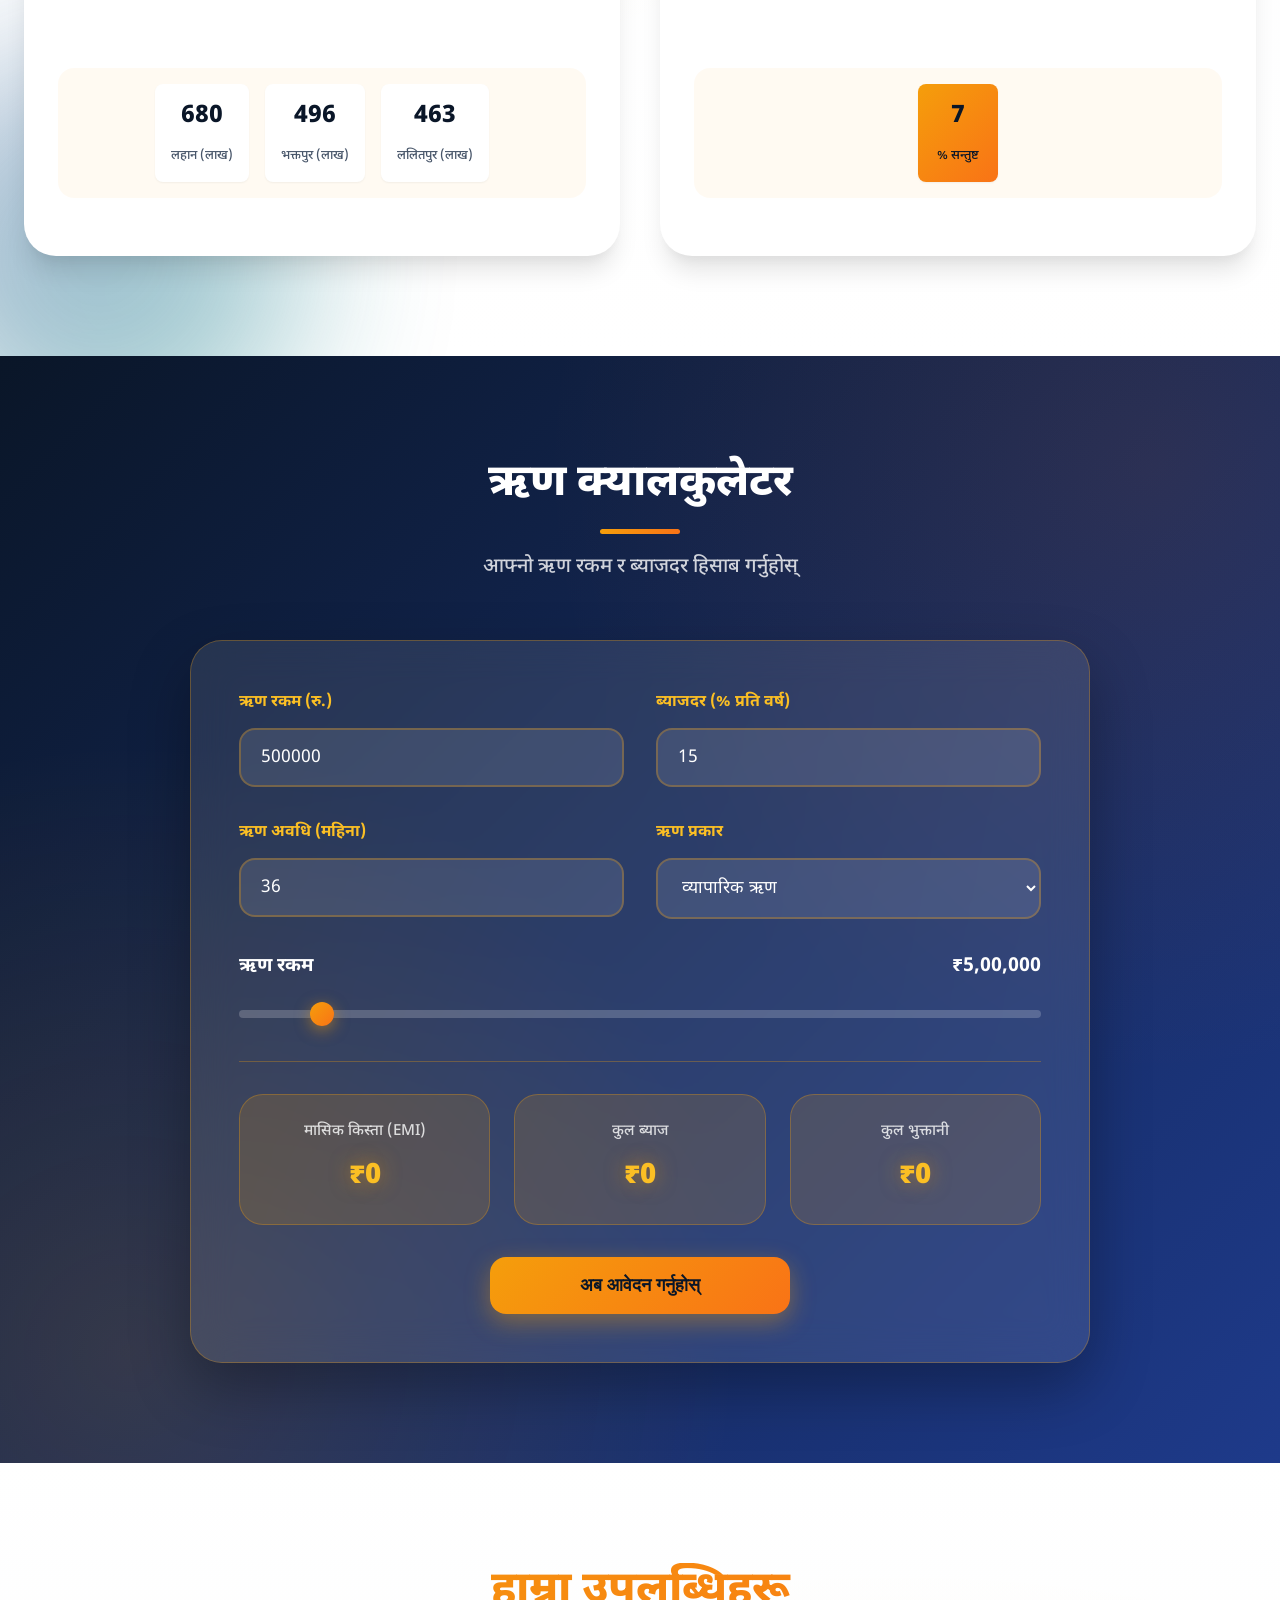
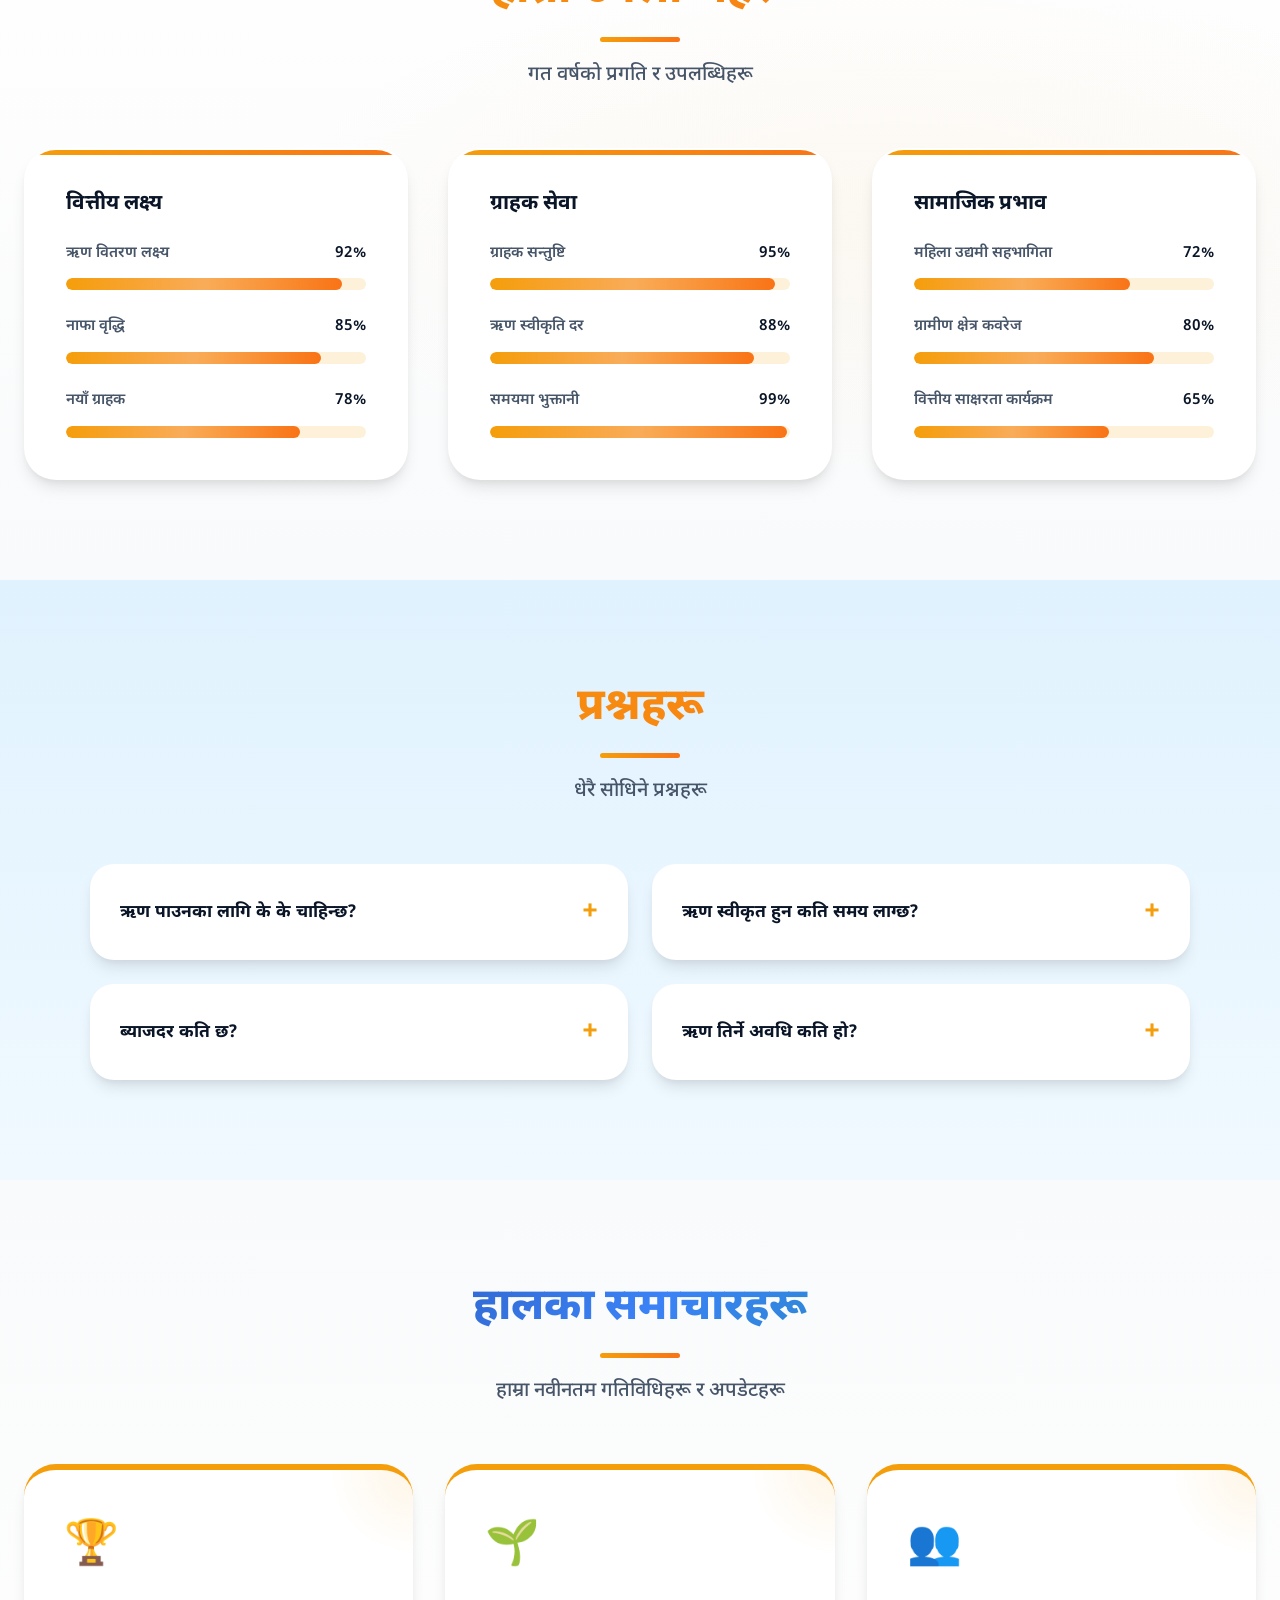
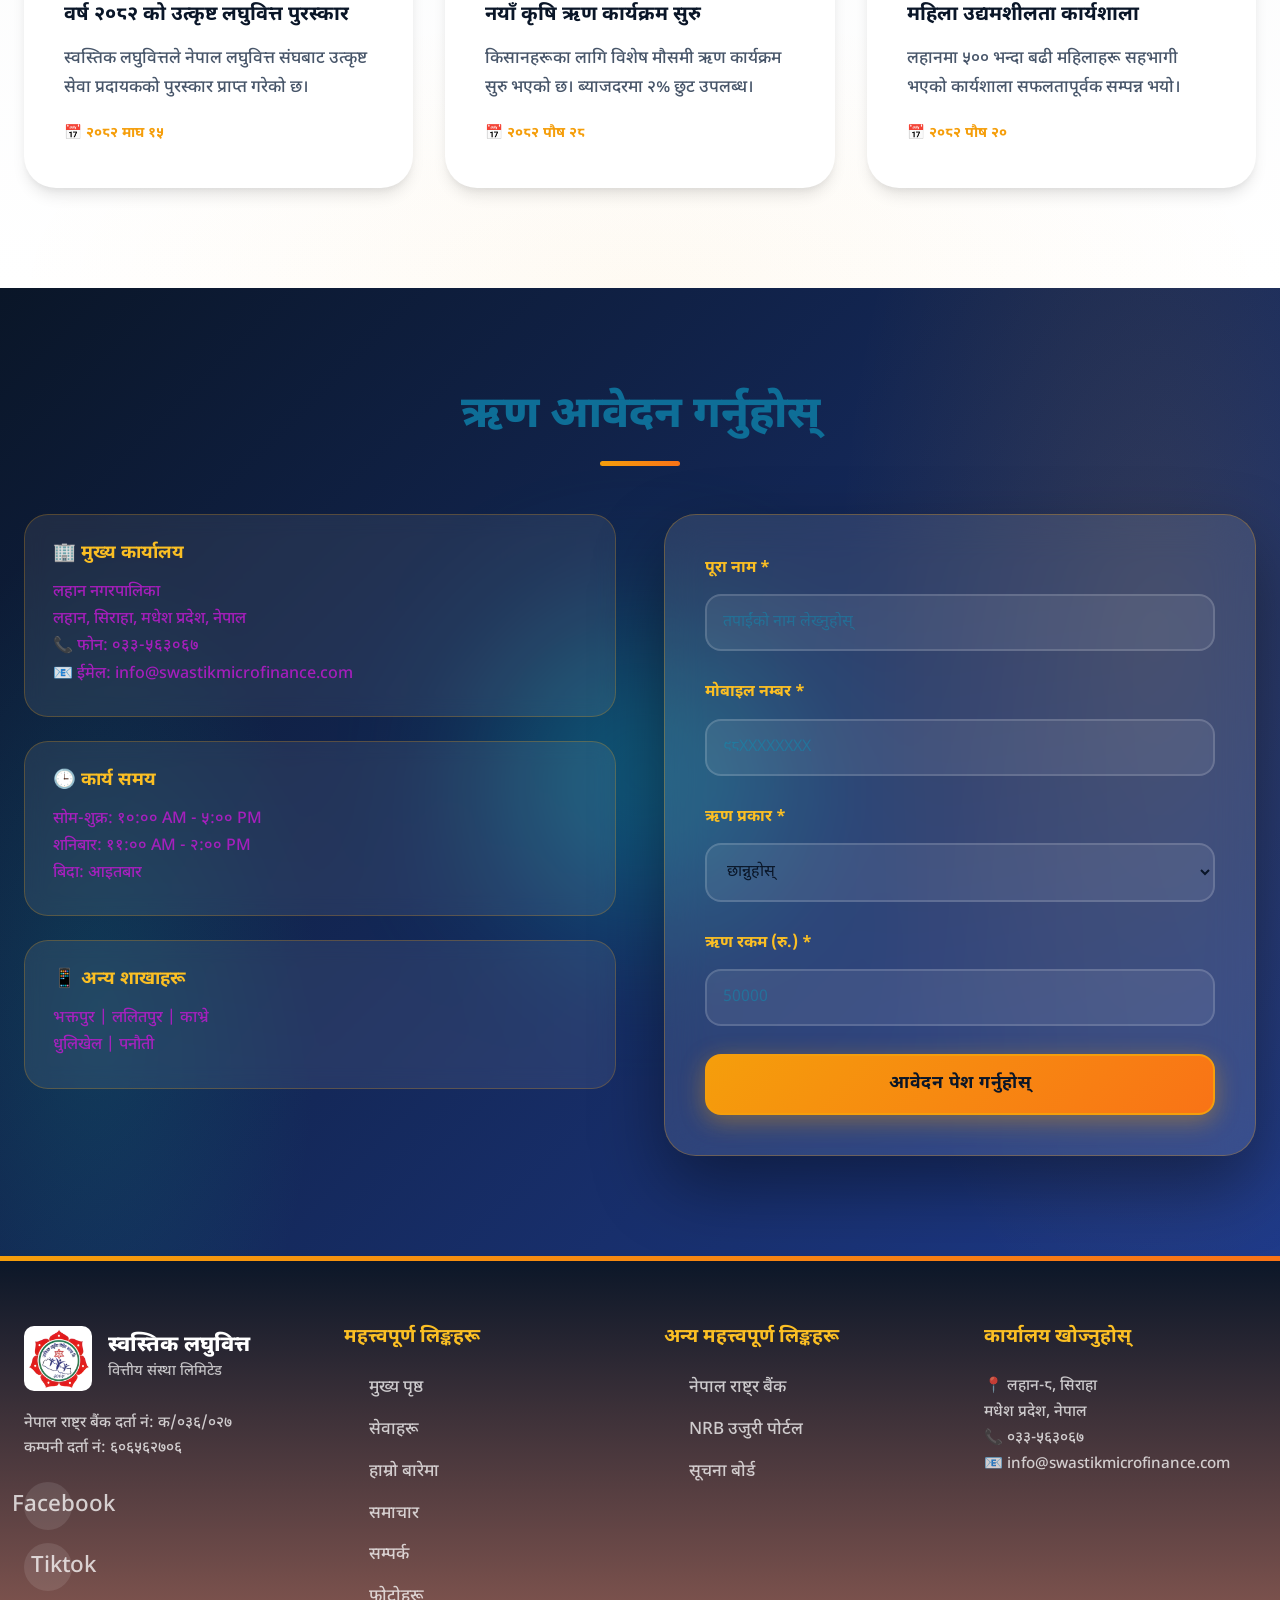
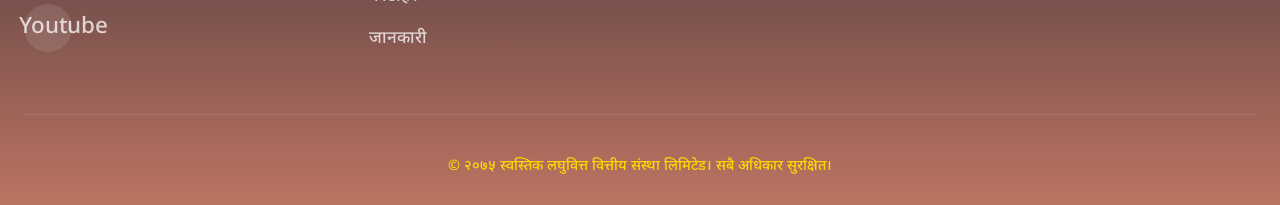
==== commit 9069d487: "Update index.html" ====
--- a/index.html
+++ b/index.html
@@ -275,7 +275,7 @@
     <!-- Our Team -->
     <section class="our-team">
         <div class="container">
-            <h2 class="gradient-text-blue">हाम्रो टिम</h2>
+            <!-- <h2 class="gradient-text-blue">हाम्रो टिम</h2>
             <p>अनुभवी र दक्ष पेशेवरहरूको टिम</p>
             <div class="team-grid">
                 <div class="team-card fade-in">
@@ -302,7 +302,35 @@
                     <p class="team-position">महाप्रबन्धक</p>
                     <p class="team-desc">ग्राहक सेवा र सूक्ष्म वित्त विशेषज्ञ</p>
                 </div>
-            </div>
+            </div> -->
+             <!-- CEO Message Section -->
+    <section class="ceo-section">
+        <div class="section-container">
+            <div class="ceo-content">
+                <div class="ceo-image scroll-animate">
+                    <img src="img/CEO-2-1-1024x1536.jpg" alt="CEO Dhirendra Lal Karn">
+                </div>
+                <div class="ceo-info scroll-animate">
+                    <div class="ceo-badge">CEO Message</div>
+                    <h2>स्वागत <span>सन्देश</span></h2>
+                    <div class="position">
+                        <span class="position-icon">👔</span>
+                        Dhirendra Lal Karn | Chief Executive Officer
+                    </div>
+                    <div class="ceo-message">
+                        <p>Namaskar, Swastik Microfinance Financial Institution Ltd., promoted by local personalities of Madhesh Province, has been licensed by Nepal Rastra Bank as a "Class D" (provincial level) financial institution and has been providing financial services since Chaitra 12, 2075 B.S.</p>
+                        <br>
+                        <p>The objective of this financial institution is to provide financial services through the microfinance program to the people of this province, to safeguard savings, and to encourage youths who wish to engage in business within their own country to become self-employed through collateral or collateral-free loans.</p>
+                        <br>
+                        <p>We express our heartfelt gratitude to all the respected shareholders, customer members, employee colleagues, regulatory bodies, Board of Directors, and all well-wishers who have directly and indirectly provided support and cooperation to this financial institution.</p>
+                    </div>
+                    <div class="ceo-signature">
+                        <div class="ceo-name">Dhirendra Lal Karn</div>
+                    </div>
+                </div>
+            </div>
+        </div>
+    </section>
         </div>
     </section>
 
--- a/style.css
+++ b/style.css
@@ -361,21 +361,21 @@
    HEADER - Modern Sticky Navigation
    ============================================ */
 header { 
-    background: linear-gradient(135deg, var(--primary-dark) 0%, #1e3a8a 100%); 
+    background: linear-gradient(135deg, var(--primary-dark) 0%, #65239b 100%); 
     color: white; 
     padding: 0.75rem 0; 
     position: fixed; 
     width: 100%; 
     top: 0; 
     z-index: 1000; 
-    box-shadow: 0 4px 30px rgba(0,0,0,0.3);
+    box-shadow: 0 4px 30px rgba(85, 10, 10, 0.3);
     border-bottom: 3px solid var(--accent-gold);
     transition: all 0.4s cubic-bezier(0.4, 0, 0.2, 1);
 }
 
 header.scrolled {
     padding: 0.5rem 0;
-    background: linear-gradient(135deg, rgba(10, 22, 40, 0.98) 0%, rgba(30, 58, 138, 0.95) 100%);
+    background: linear-gradient(135deg, rgba(113, 16, 182, 0.98) 0%, rgba(30, 58, 138, 0.95) 100%);
     backdrop-filter: blur(20px);
     box-shadow: 0 10px 40px rgba(0,0,0,0.4);
 }
@@ -682,7 +682,7 @@
    HERO SECTION - Modern & Dynamic
    ============================================ */
 .hero {
-    background: linear-gradient(135deg, #0f172a 0%, #1e3a8a 50%, #0d9488 100%);
+    background: linear-gradient(135deg, #1e6215 0%, #1e3a8a 30%, #264a9c 70%, #1e3a8a 100%);
     min-height: 100vh; 
     display: flex; 
     align-items: center; 
@@ -1952,7 +1952,7 @@
    FOOTER - Modern & Professional
    ============================================ */
 footer {
-    background: linear-gradient(180deg, var(--primary-dark) 0%, #050a12 100%);
+    background: linear-gradient(180deg, var(--primary-dark) 0%, #bc7462 100%);
     color: rgb(255, 255, 255);
     padding: 70px 0 25px;
     position: relative;
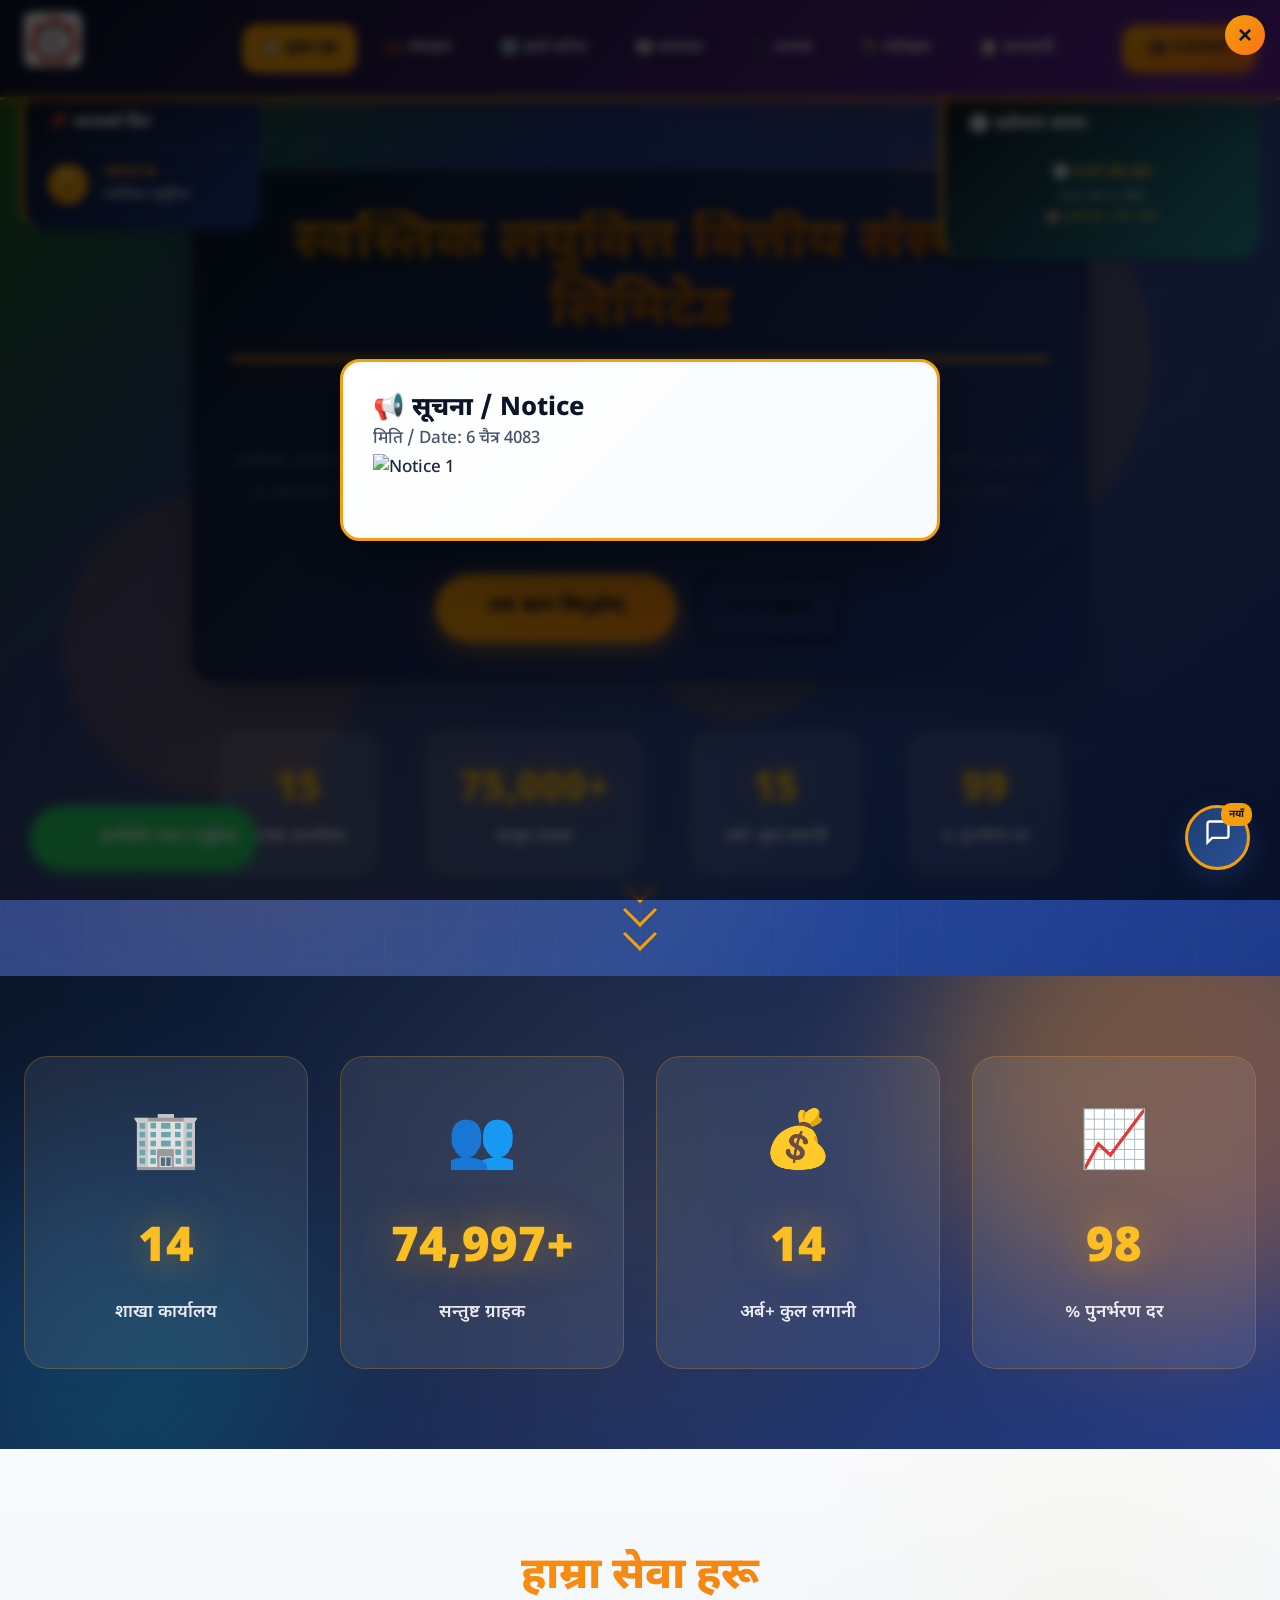
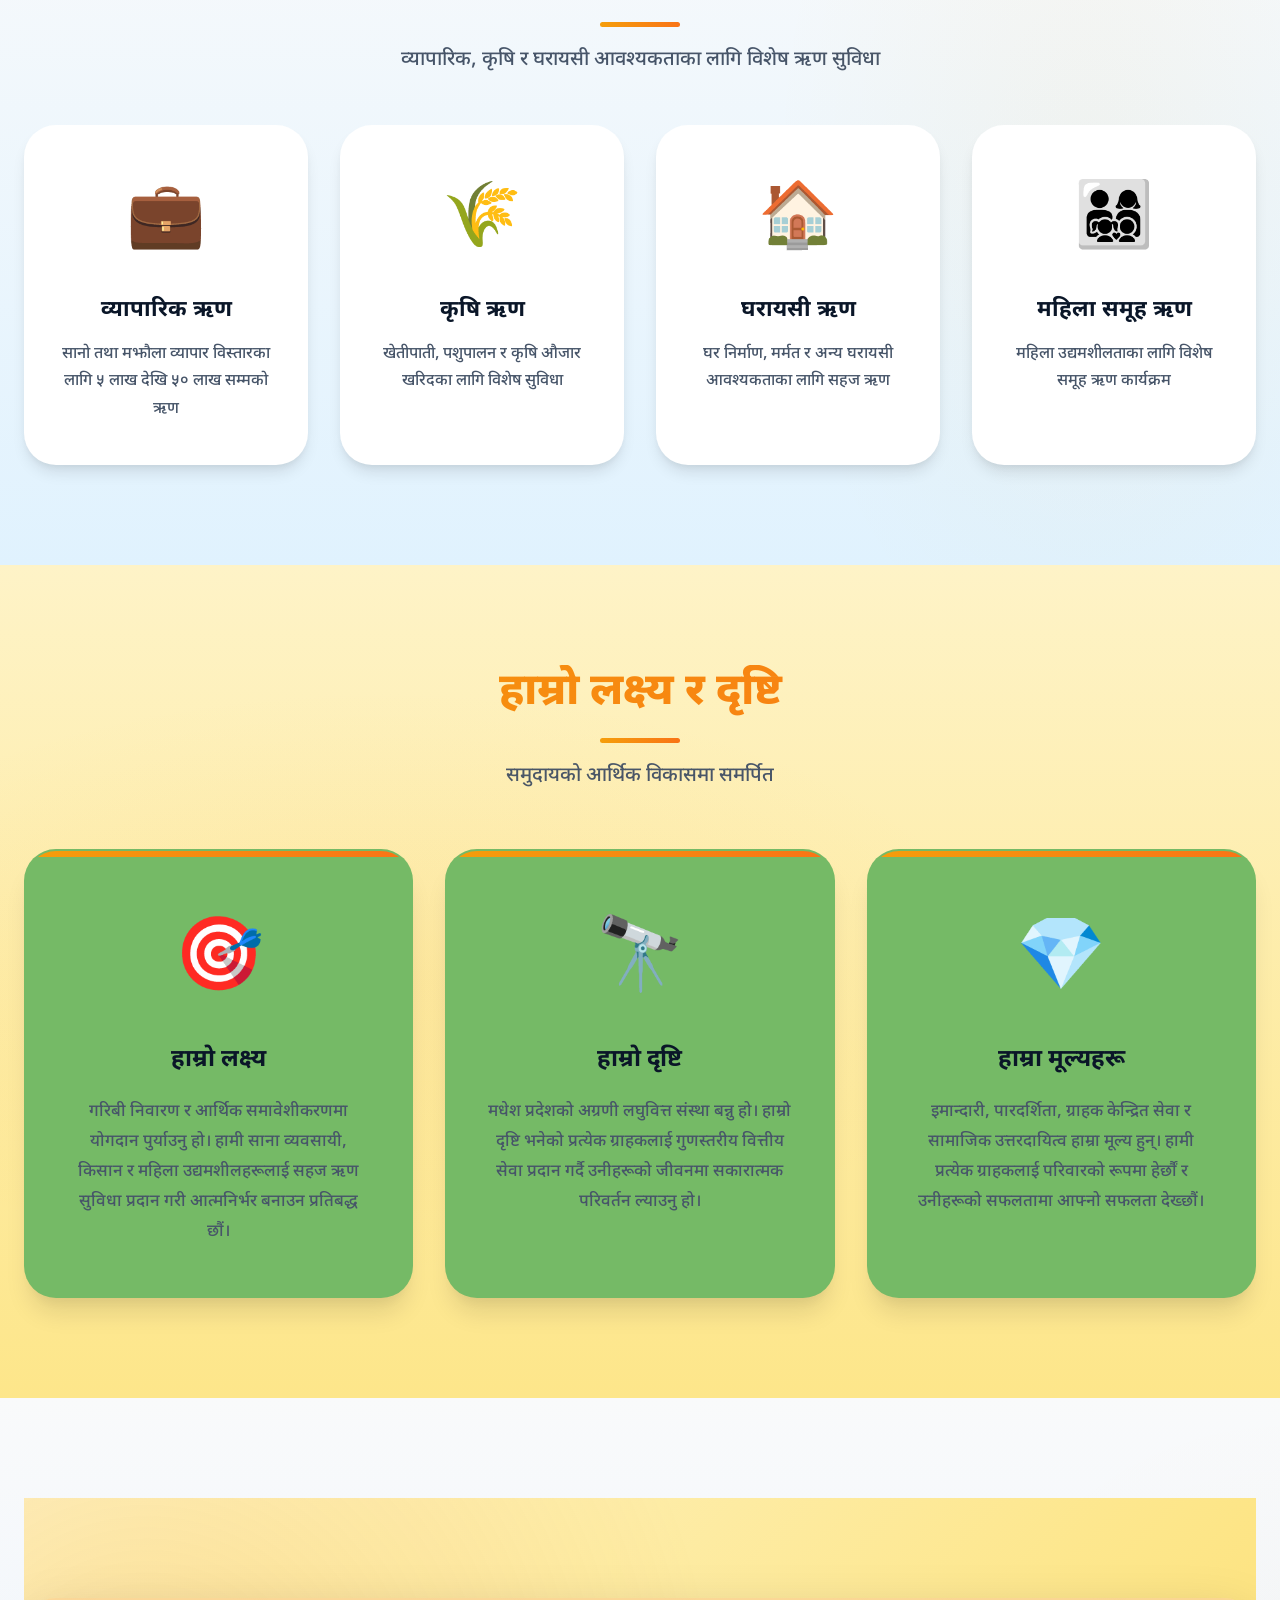
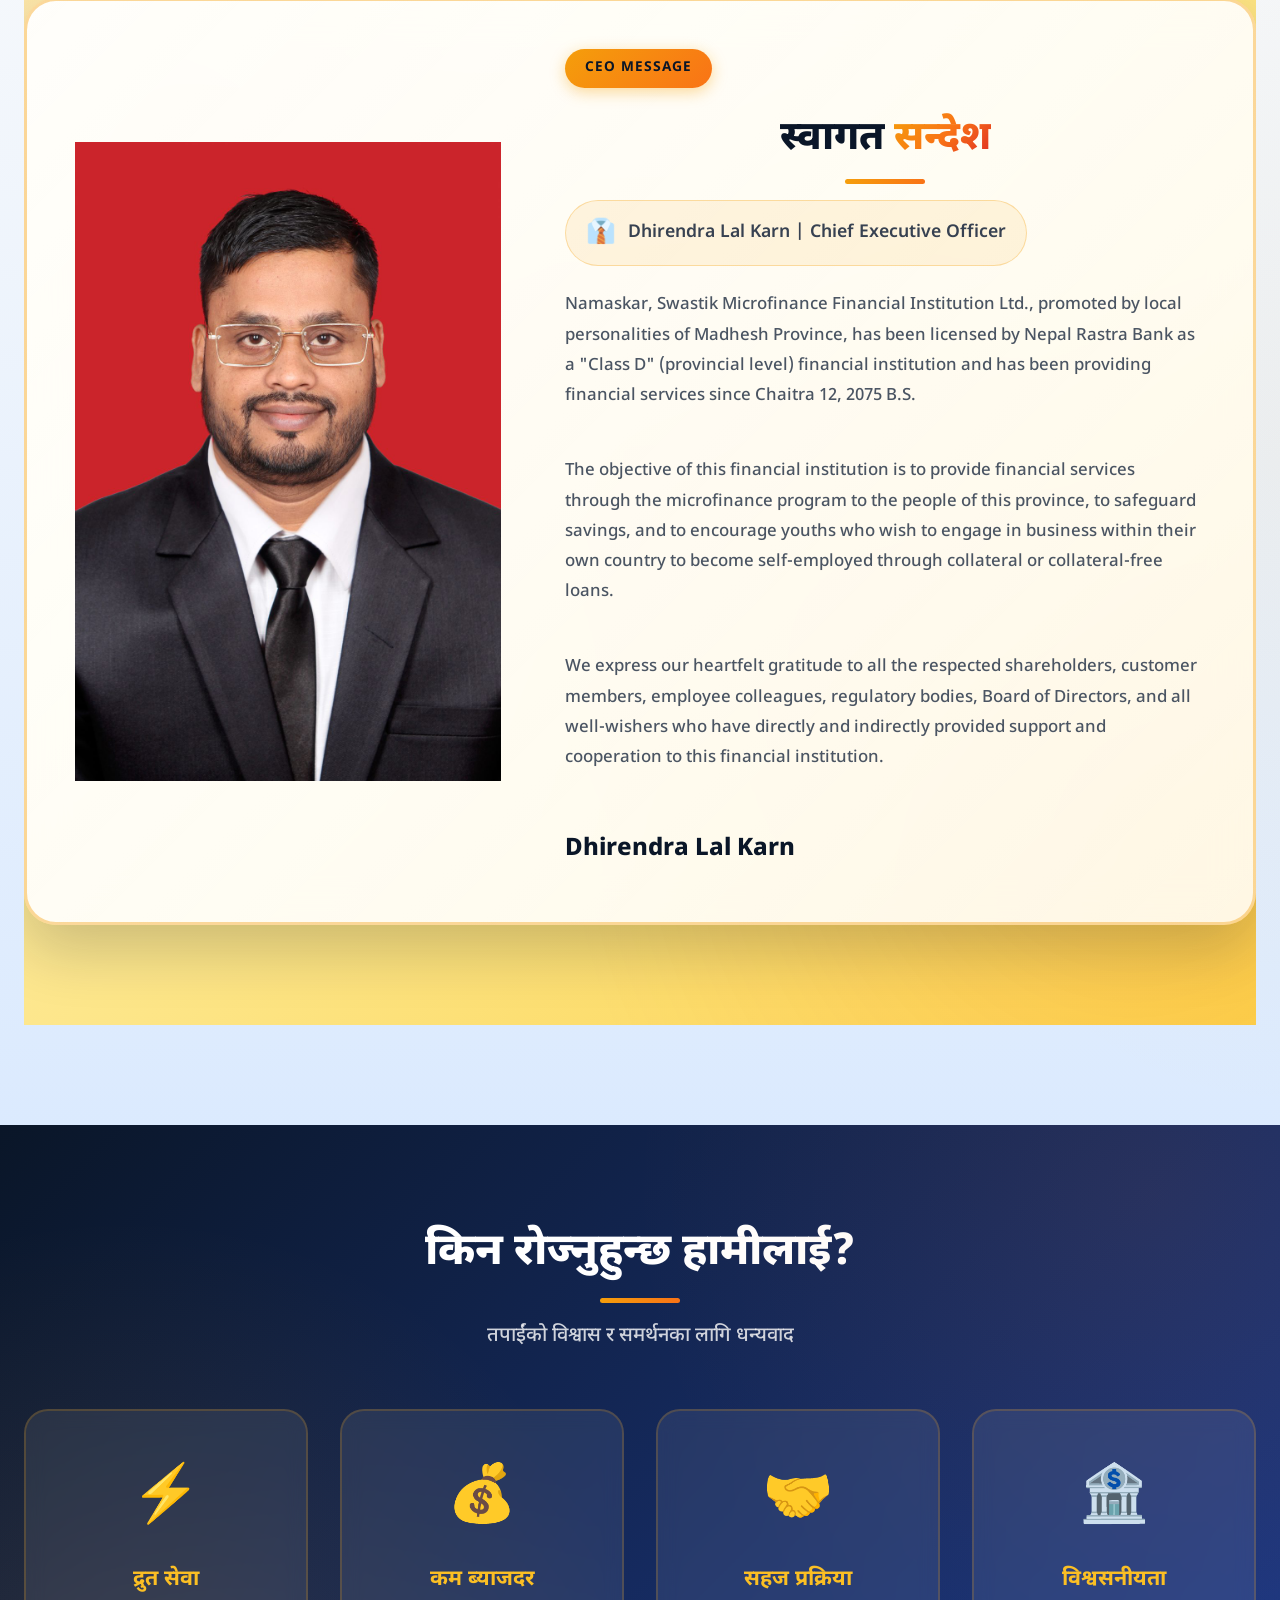
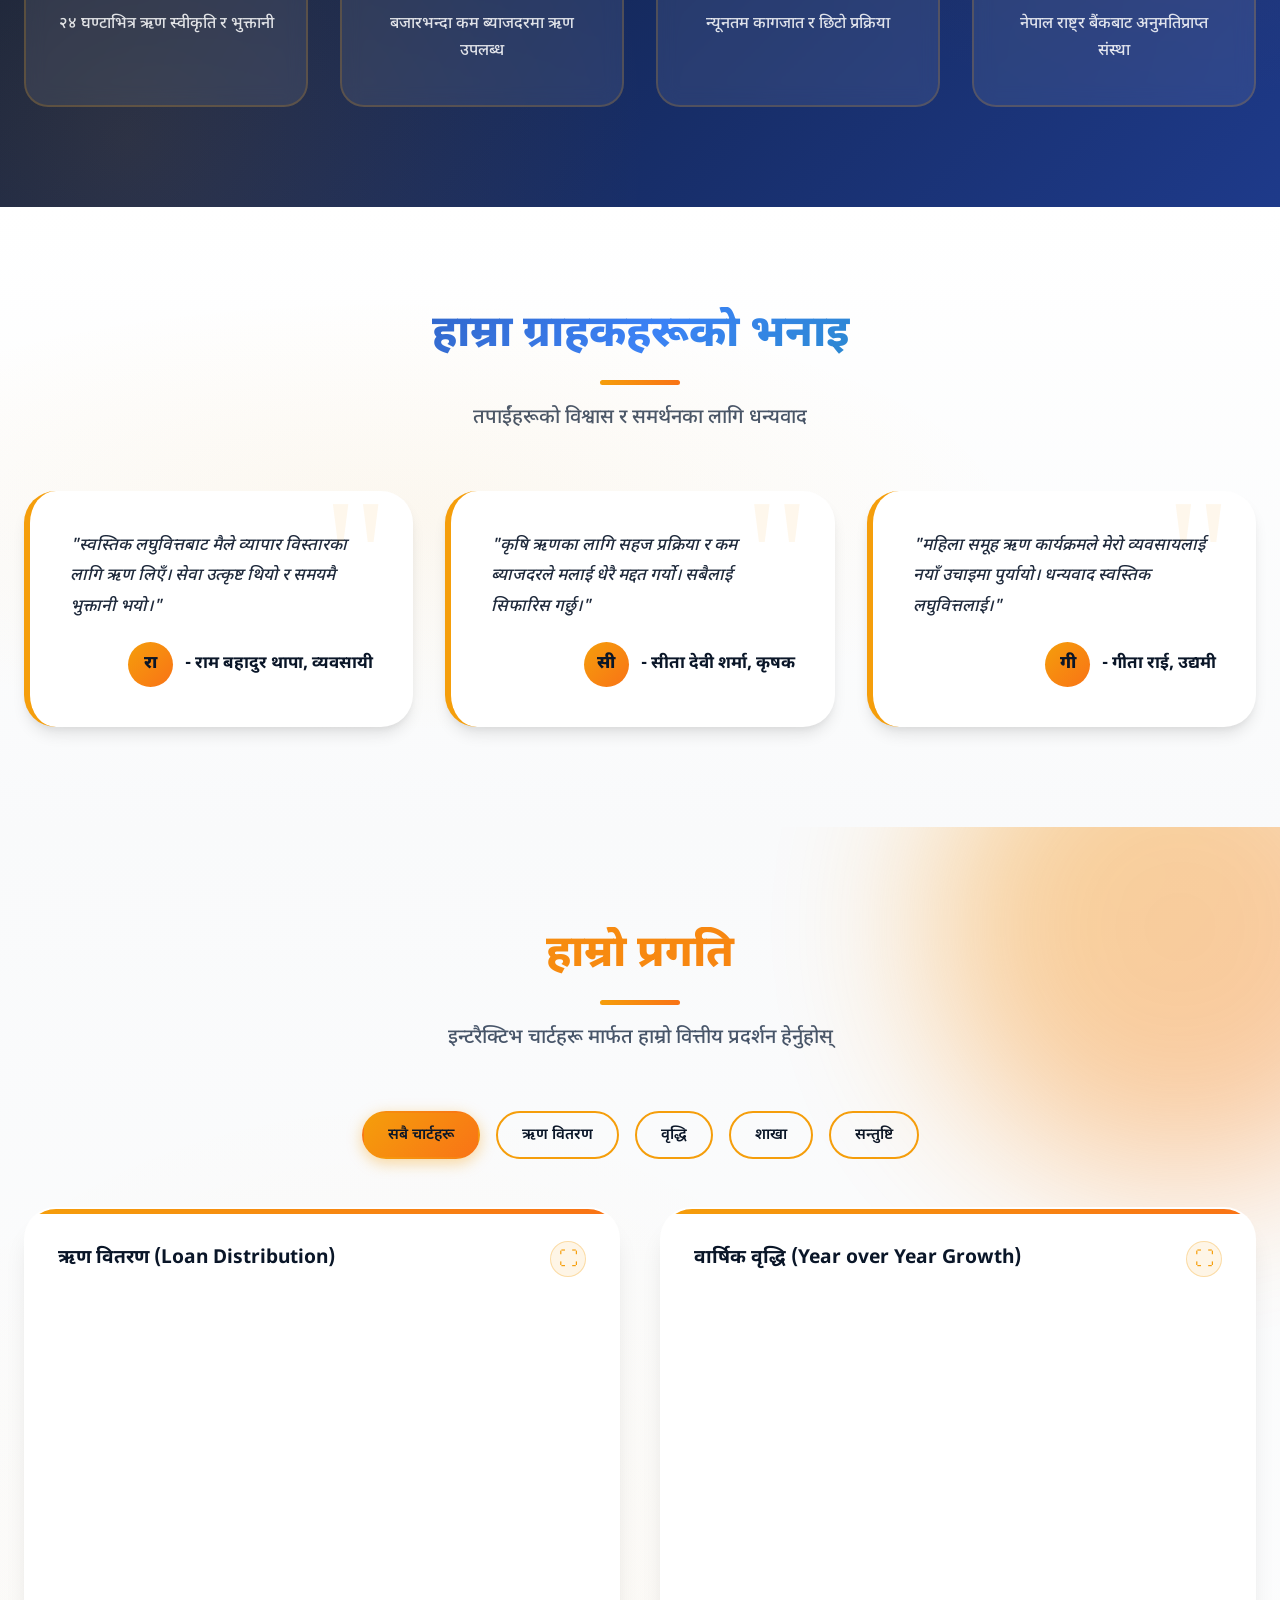
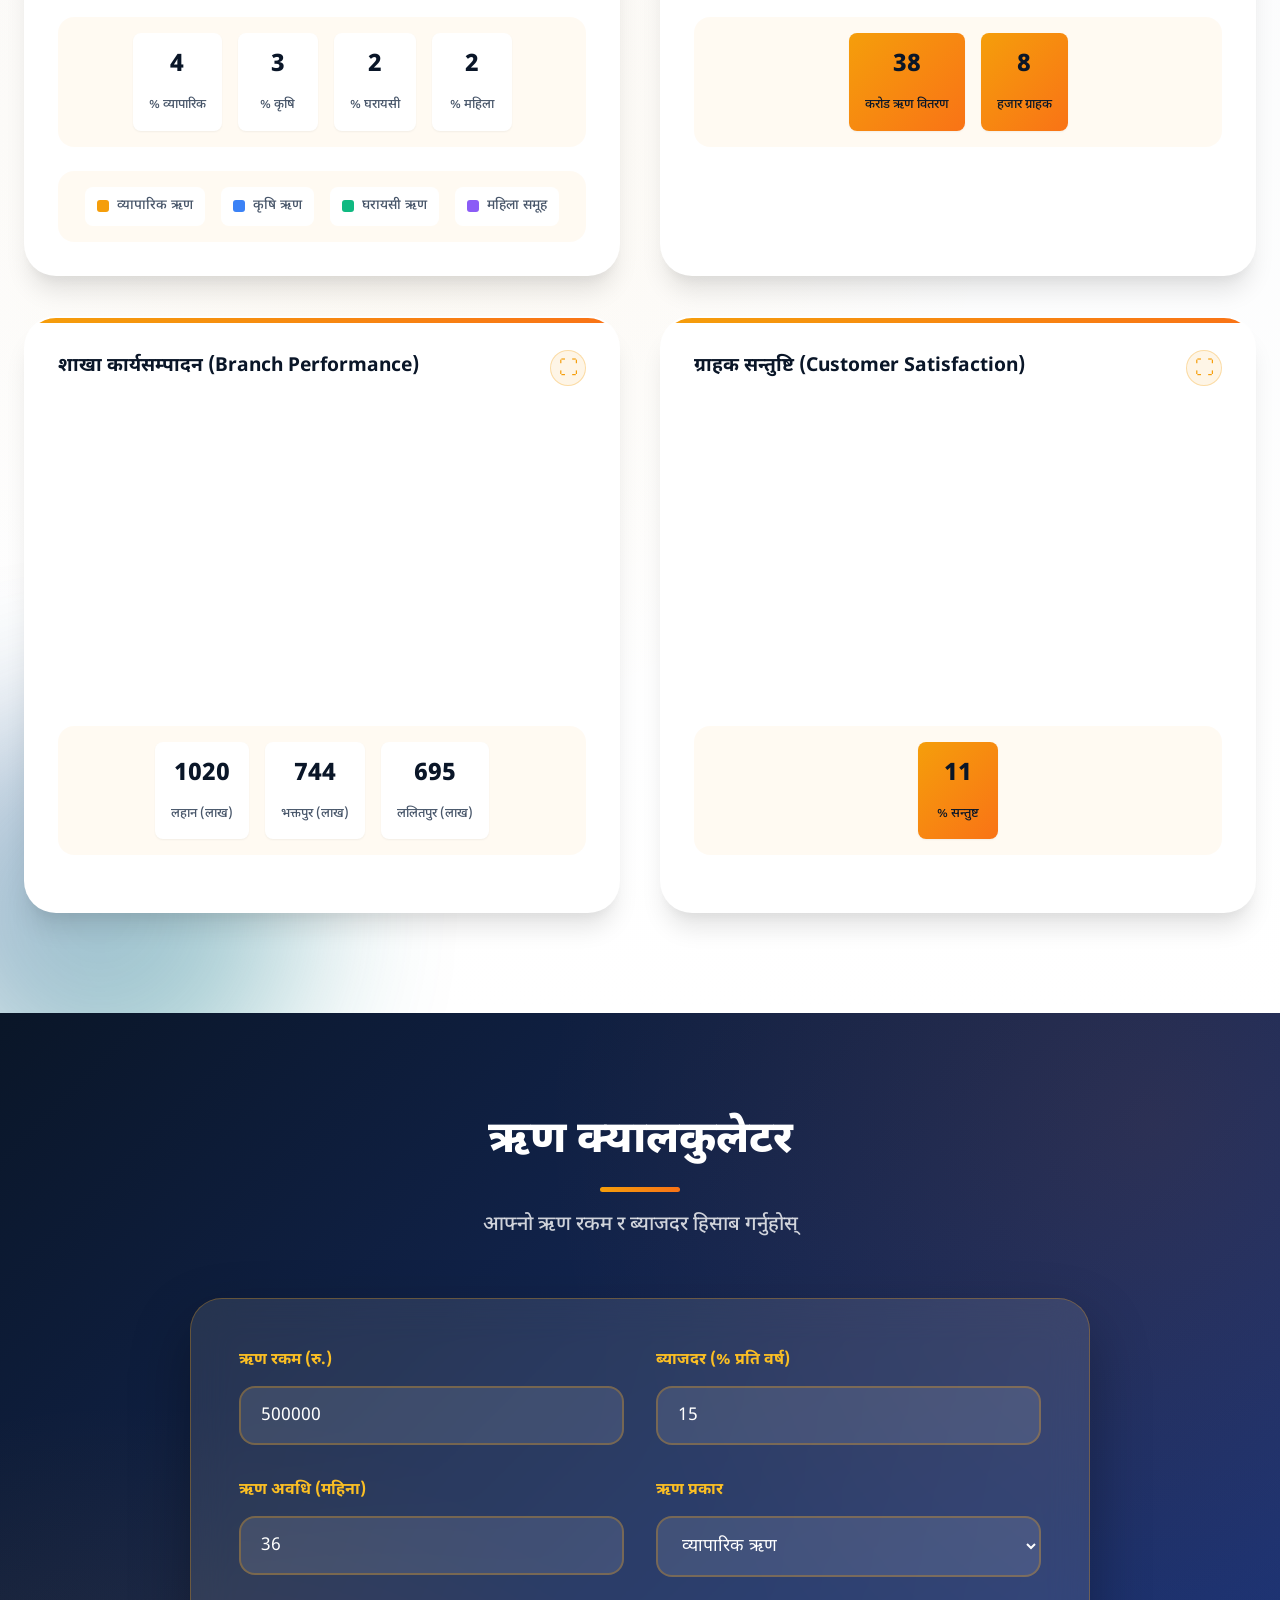
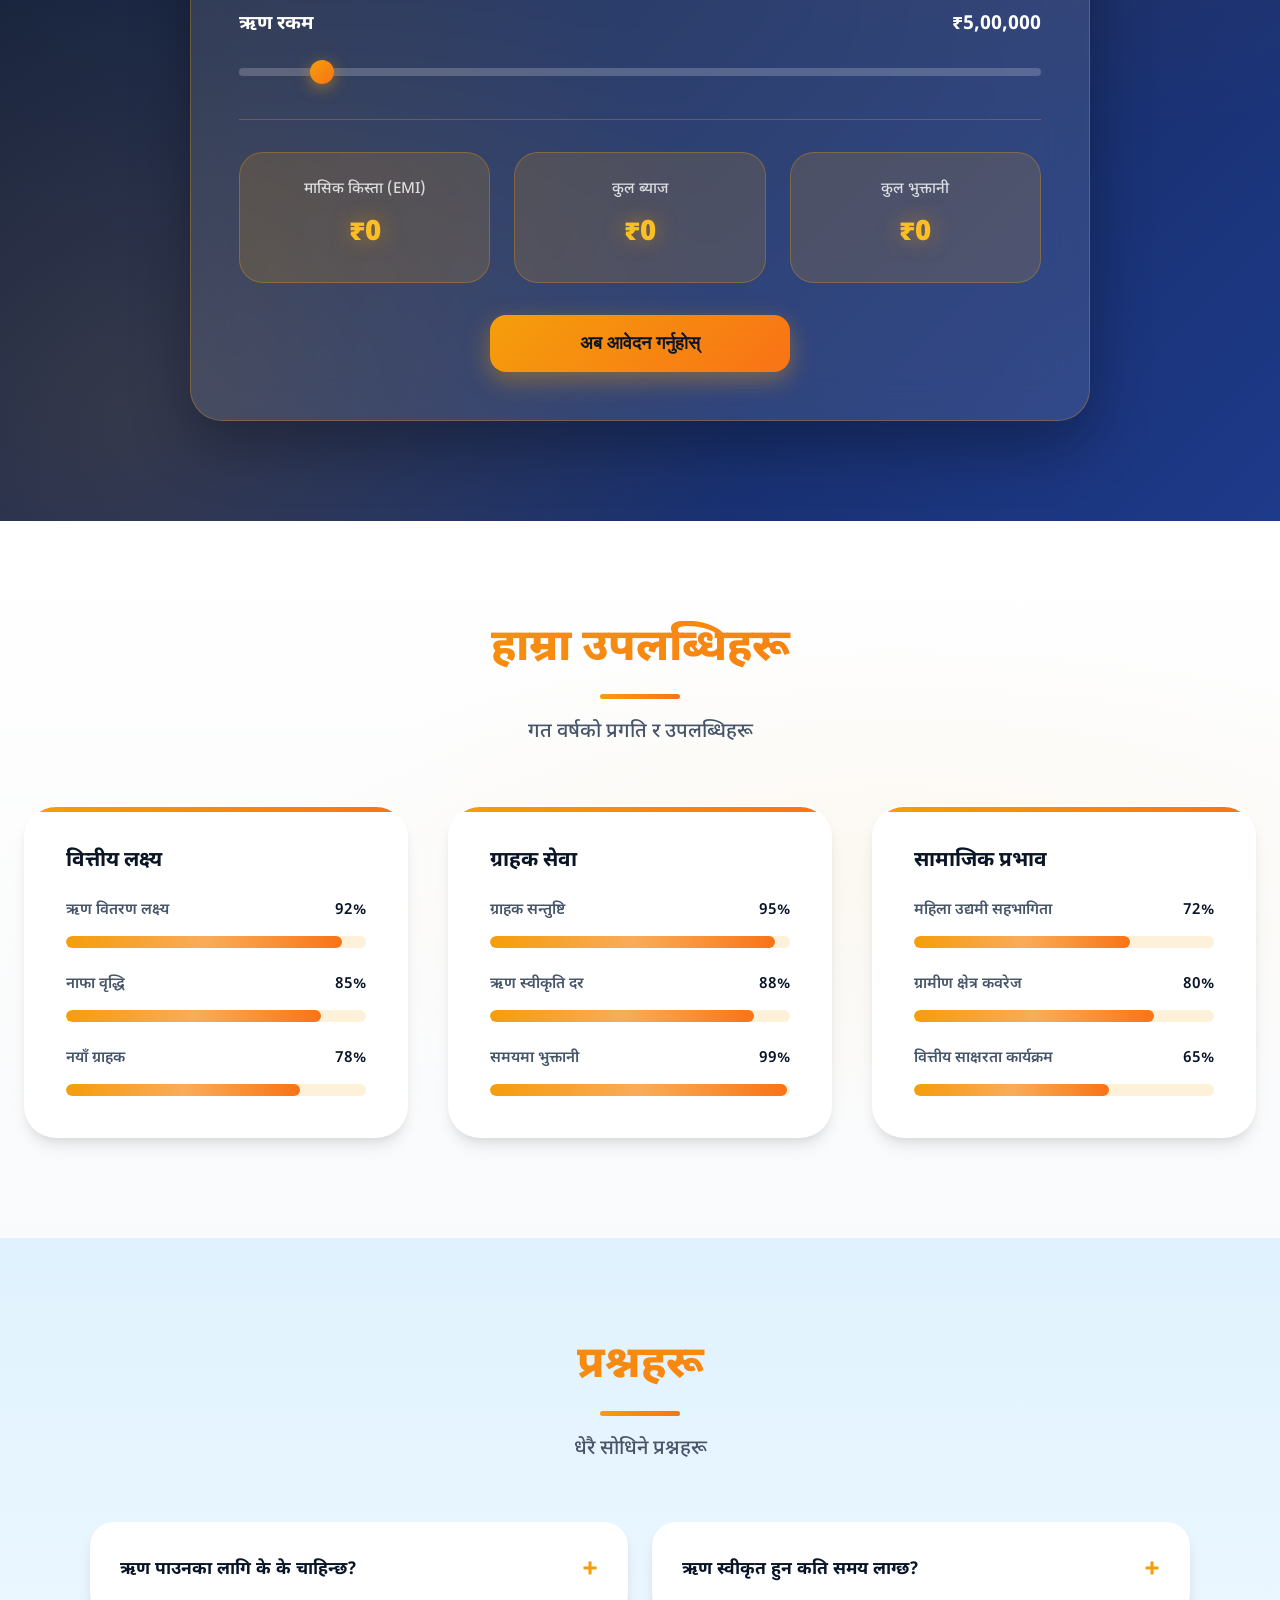
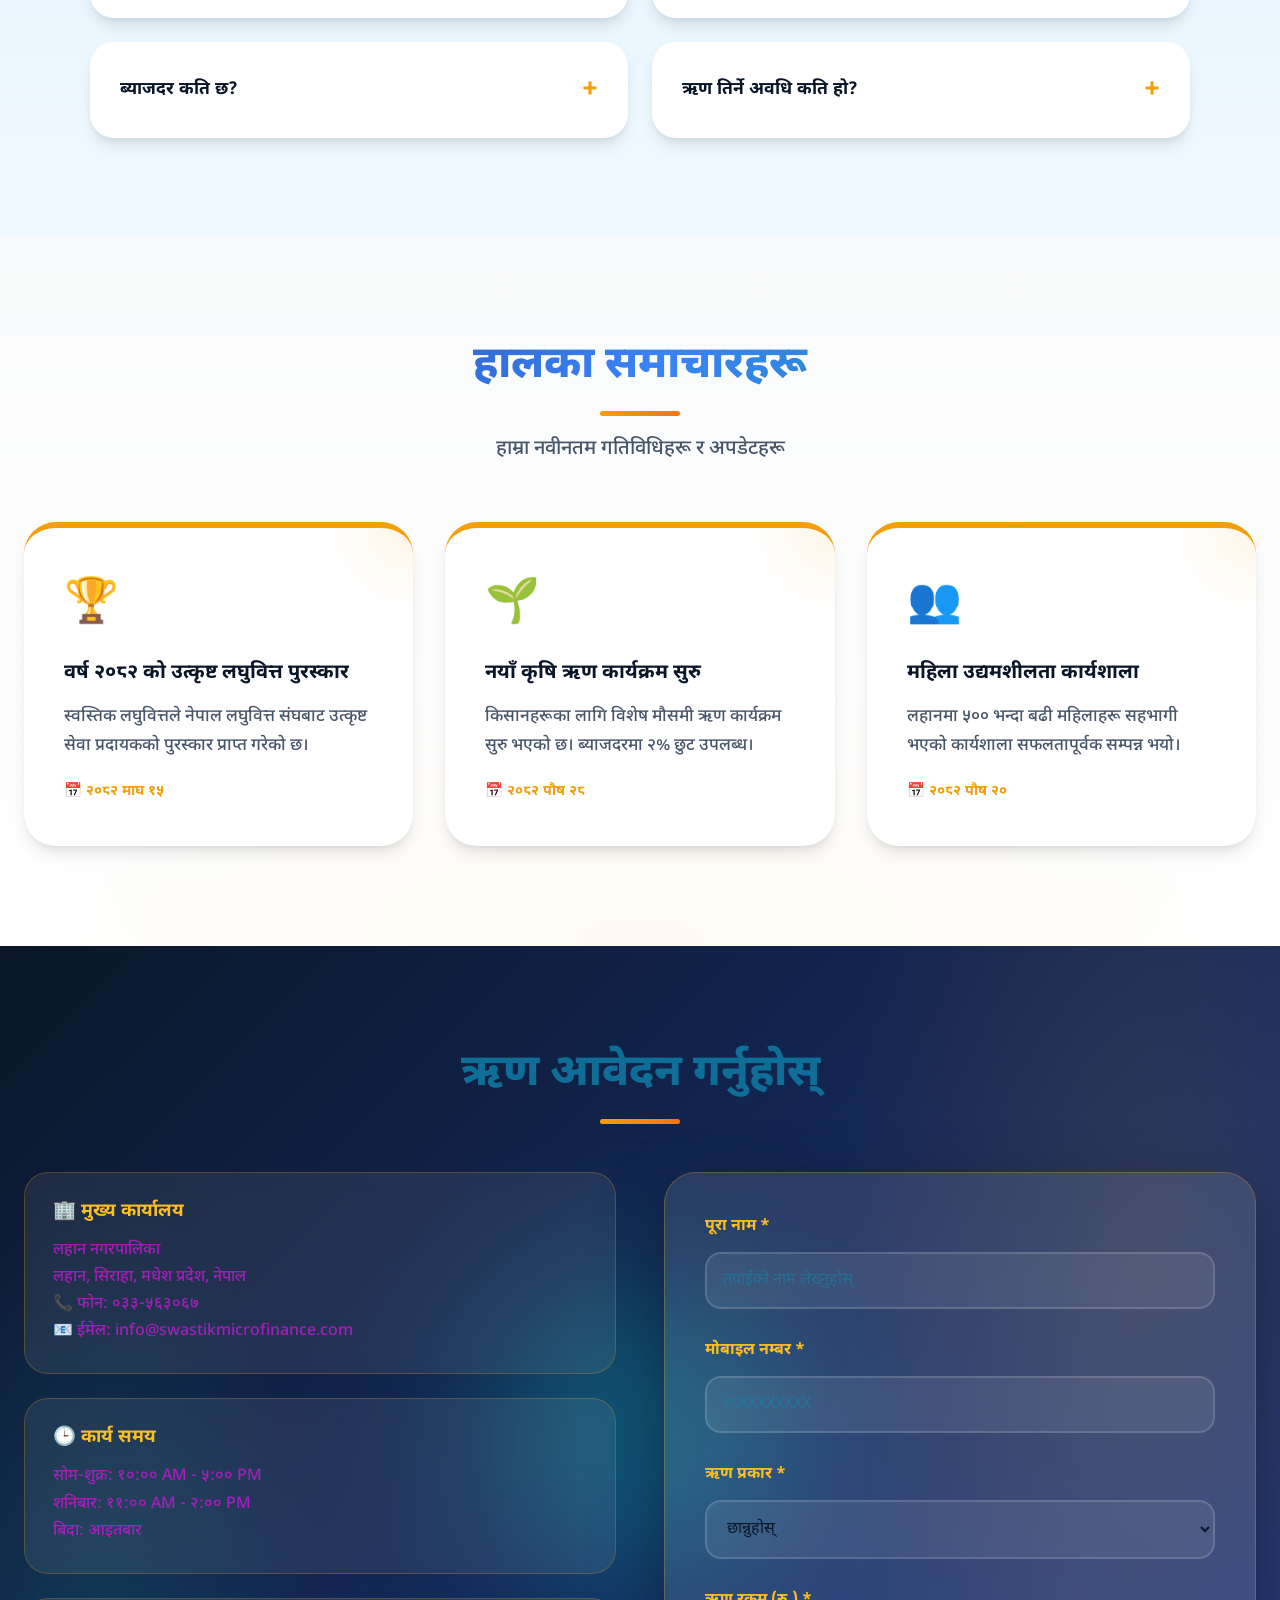
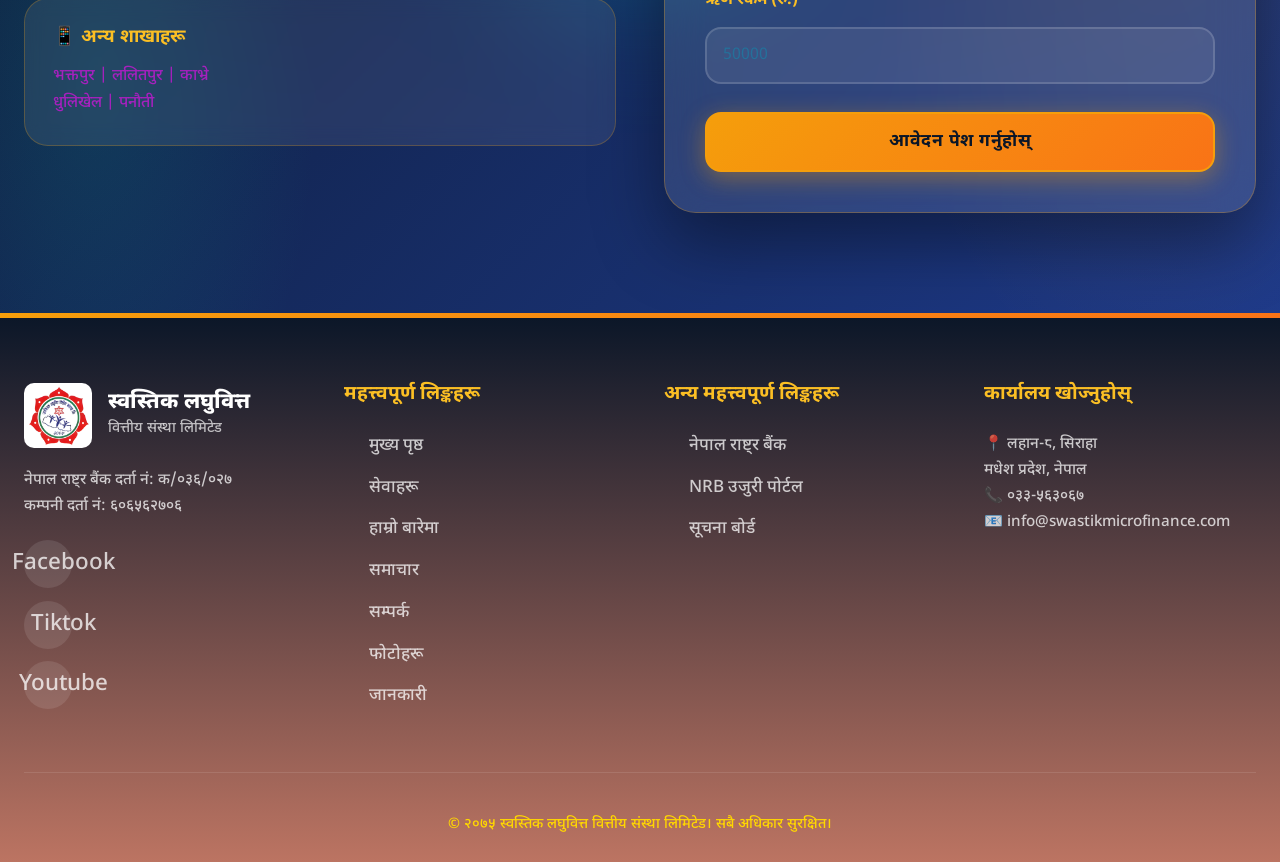
==== commit 8920bcc7: "Update index.html" ====
--- a/index.html
+++ b/index.html
@@ -308,7 +308,7 @@
         <div class="section-container">
             <div class="ceo-content">
                 <div class="ceo-image scroll-animate">
-                    <img src="img/CEO-2-1-1024x1536.jpg" alt="CEO Dhirendra Lal Karn">
+                    <img src="CEO-2-1-1024x1536.jpg" alt="CEO Dhirendra Lal Karn">
                 </div>
                 <div class="ceo-info scroll-animate">
                     <div class="ceo-badge">CEO Message</div>
@@ -2681,3 +2681,4 @@
     </script>
 </body>
 </html>
+
--- a/style.css
+++ b/style.css
@@ -5914,3 +5914,617 @@
         font-size: 35px;
     }
 }
+
+/* ============================================
+   CEO MESSAGE SECTION - Colorful & Modern with Animations
+   ============================================ */
+.ceo-section {
+    background: linear-gradient(135deg, #fef3c7 0%, #fde68a 50%, #fcd34d 100%);
+    padding: 100px 0;
+    position: relative;
+    overflow: hidden;
+}
+
+.ceo-section::before {
+    content: '';
+    position: absolute;
+    top: 0;
+    left: 0;
+    width: 100%;
+    height: 100%;
+    background: 
+        radial-gradient(circle at 10% 20%, rgba(245, 158, 11, 0.2) 0%, transparent 40%),
+        radial-gradient(circle at 90% 80%, rgba(249, 115, 22, 0.15) 0%, transparent 40%),
+        radial-gradient(circle at 50% 50%, rgba(234, 88, 12, 0.1) 0%, transparent 50%);
+    pointer-events: none;
+}
+
+.ceo-section .gradient-orb {
+    position: absolute;
+    border-radius: 50%;
+    filter: blur(80px);
+    opacity: 0.5;
+    animation: float-orb 20s ease-in-out infinite;
+    z-index: 0;
+    pointer-events: none;
+}
+
+.ceo-section .gradient-orb-1 {
+    width: 400px;
+    height: 400px;
+    background: linear-gradient(135deg, #f59e0b 0%, #f97316 100%);
+    top: -100px;
+    right: -100px;
+    animation-delay: 0s;
+}
+
+.ceo-section .gradient-orb-2 {
+    width: 350px;
+    height: 350px;
+    background: linear-gradient(135deg, #3b82f6 0%, #0d9488 100%);
+    bottom: -80px;
+    left: -80px;
+    animation-delay: -7s;
+}
+
+.ceo-wrapper {
+    position: relative;
+    z-index: 1;
+}
+
+.ceo-content {
+    display: grid;
+    grid-template-columns: 1fr 1.5fr;
+    gap: 4rem;
+    align-items: center;
+    background: linear-gradient(135deg, rgba(255,255,255,0.95) 0%, rgba(255,255,255,0.85) 100%);
+    backdrop-filter: blur(20px);
+    padding: 3rem;
+    border-radius: 2rem;
+    box-shadow: 0 25px 60px rgba(10, 22, 40, 0.2);
+    border: 3px solid rgba(245, 158, 11, 0.4);
+    position: relative;
+    overflow: hidden;
+}
+
+.ceo-content::before {
+    content: '';
+    position: absolute;
+    top: 0;
+    left: 0;
+    width: 100%;
+    height: 6px;
+    background: linear-gradient(90deg, #f59e0b, #f97316, #3b82f6, #0d9488, #f59e0b);
+    background-size: 200% 100%;
+    animation: gradient-shift 3s ease infinite;
+}
+
+.ceo-content::after {
+    content: '';
+    position: absolute;
+    top: -50%;
+    right: -30%;
+    width: 400px;
+    height: 400px;
+    background: radial-gradient(circle, rgba(245, 158, 11, 0.15) 0%, transparent 70%);
+    pointer-events: none;
+}
+
+/* CEO Image with Animations */
+.ceo-image {
+    position: relative;
+    display: flex;
+    justify-content: center;
+    opacity: 0;
+    transform: translateX(-100px);
+    transition: all 1s cubic-bezier(0.175, 0.885, 0.32, 1.275);
+}
+
+.ceo-image.ceo-animate {
+    opacity: 1;
+    transform: translateX(0);
+}
+
+.ceo-image-frame {
+    position: relative;
+    width: 100%;
+    max-width: 320px;
+    border-radius: 1.5rem;
+    overflow: hidden;
+    box-shadow: 0 20px 50px rgba(10, 22, 40, 0.3);
+    border: 4px solid rgba(245, 158, 11, 0.5);
+    transition: all 0.4s ease;
+    animation: ceo-float 4s ease-in-out infinite;
+}
+
+@keyframes ceo-float {
+    0%, 100% { transform: translateY(0); }
+    50% { transform: translateY(-10px); }
+}
+
+.ceo-image.ceo-animate .ceo-image-frame {
+    animation: ceo-float 4s ease-in-out infinite;
+}
+
+.ceo-image-frame:hover {
+    transform: translateY(-10px) scale(1.02);
+    box-shadow: 0 30px 60px rgba(10, 22, 40, 0.4);
+    border-color: rgba(249, 115, 22, 0.7);
+}
+
+.ceo-image-frame img {
+    width: 100%;
+    height: auto;
+    display: block;
+    transition: all 0.4s ease;
+}
+
+.ceo-image-frame:hover img {
+    transform: scale(1.05);
+}
+
+/* Image Glow Effect */
+.ceo-image-glow {
+    position: absolute;
+    top: 50%;
+    left: 50%;
+    transform: translate(-50%, -50%);
+    width: 120%;
+    height: 120%;
+    background: radial-gradient(circle, rgba(245, 158, 11, 0.3) 0%, transparent 70%);
+    pointer-events: none;
+    opacity: 0;
+    transition: opacity 0.4s ease;
+    z-index: -1;
+}
+
+.ceo-image-frame:hover .ceo-image-glow {
+    opacity: 1;
+    animation: glow-pulse 2s ease-in-out infinite;
+}
+
+.ceo-image-decoration {
+    position: absolute;
+    top: -15px;
+    left: -15px;
+    width: 60px;
+    height: 60px;
+    border: 4px solid #f59e0b;
+    border-radius: 50%;
+    animation: pulse-glow 2s ease-in-out infinite;
+}
+
+.ceo-image-decoration::after {
+    content: '';
+    position: absolute;
+    bottom: -20px;
+    right: -20px;
+    width: 40px;
+    height: 40px;
+    border: 3px solid #f97316;
+    border-radius: 50%;
+    animation: pulse-glow 2s ease-in-out infinite;
+    animation-delay: 0.5s;
+}
+
+/* CEO Info with Animations */
+.ceo-info {
+    position: relative;
+    z-index: 1;
+    opacity: 0;
+    transform: translateX(100px);
+    transition: all 1s cubic-bezier(0.175, 0.885, 0.32, 1.275) 0.2s;
+}
+
+.ceo-info.ceo-animate {
+    opacity: 1;
+    transform: translateX(0);
+}
+
+.ceo-badge {
+    display: inline-block;
+    background: linear-gradient(135deg, #f59e0b, #f97316);
+    color: #0a1628;
+    padding: 8px 20px;
+    border-radius: 50px;
+    font-size: 0.85rem;
+    font-weight: 700;
+    text-transform: uppercase;
+    letter-spacing: 1px;
+    margin-bottom: 1rem;
+    box-shadow: 0 4px 15px rgba(245, 158, 11, 0.4);
+    opacity: 0;
+    transform: translateY(-20px);
+    transition: all 0.6s ease 0.4s;
+}
+
+.ceo-info.ceo-animate .ceo-badge {
+    opacity: 1;
+    transform: translateY(0);
+}
+
+.ceo-info h2 {
+    font-size: 2.5rem;
+    color: #0a1628;
+    margin-bottom: 1rem;
+    font-weight: 800;
+    line-height: 1.2;
+    opacity: 0;
+    transform: translateY(20px);
+    transition: all 0.6s ease 0.5s;
+}
+
+.ceo-info.ceo-animate h2 {
+    opacity: 1;
+    transform: translateY(0);
+}
+
+.ceo-info h2 span {
+    background: linear-gradient(135deg, #f59e0b, #f97316, #dc2626);
+    -webkit-background-clip: text;
+    -webkit-text-fill-color: transparent;
+    background-clip: text;
+}
+
+.ceo-info .position {
+    display: flex;
+    align-items: center;
+    gap: 0.75rem;
+    color: #374151;
+    font-size: 1.1rem;
+    font-weight: 600;
+    margin-bottom: 1.5rem;
+    padding: 0.75rem 1.25rem;
+    background: rgba(245, 158, 11, 0.1);
+    border-radius: 50px;
+    border: 1px solid rgba(245, 158, 11, 0.3);
+    width: fit-content;
+    opacity: 0;
+    transform: translateY(20px);
+    transition: all 0.6s ease 0.6s;
+}
+
+.ceo-info.ceo-animate .position {
+    opacity: 1;
+    transform: translateY(0);
+}
+
+.position-icon {
+    font-size: 1.5rem;
+}
+
+.ceo-message {
+    margin-bottom: 2rem;
+}
+
+.ceo-message p {
+    color: #4b5563;
+    font-size: 1.05rem;
+    line-height: 1.8;
+    margin-bottom: 1rem;
+    font-weight: 500;
+    opacity: 0;
+    transform: translateY(20px);
+    transition: all 0.6s ease;
+}
+
+.ceo-message p:nth-child(1) { transition-delay: 0.7s; }
+.ceo-message p:nth-child(2) { transition-delay: 0.8s; }
+.ceo-message p:nth-child(3) { transition-delay: 0.9s; }
+
+.ceo-info.ceo-animate .ceo-message p {
+    opacity: 1;
+    transform: translateY(0);
+}
+
+.ceo-message p:last-child {
+    margin-bottom: 0;
+}
+
+.ceo-signature {
+    position: relative;
+    padding-top: 1.5rem;
+    opacity: 0;
+    transform: translateY(20px);
+    transition: all 0.6s ease 1s;
+}
+
+.ceo-info.ceo-animate .ceo-signature {
+    opacity: 1;
+    transform: translateY(0);
+}
+
+.signature-line {
+    width: 100px;
+    height: 3px;
+    background: linear-gradient(90deg, #f59e0b, #f97316);
+    margin-bottom: 1rem;
+    border-radius: 2px;
+    transform: scaleX(0);
+    transform-origin: left;
+    transition: transform 0.8s ease 1.1s;
+}
+
+.ceo-info.ceo-animate .signature-line {
+    transform: scaleX(1);
+}
+
+.ceo-name {
+    font-size: 1.5rem;
+    font-weight: 800;
+    color: #0a1628;
+    margin-bottom: 0.25rem;
+    font-family: 'Noto Sans Devanagari', sans-serif;
+}
+
+.ceo-title {
+    font-size: 0.95rem;
+    color: #6b7280;
+    font-weight: 600;
+}
+
+/* CEO Section Responsive */
+@media (max-width: 1024px) {
+    .ceo-content {
+        grid-template-columns: 1fr;
+        gap: 2.5rem;
+        padding: 2rem;
+    }
+    
+    .ceo-image {
+        order: -1;
+    }
+    
+    .ceo-image-frame {
+        max-width: 280px;
+        margin: 0 auto;
+    }
+}
+
+@media (max-width: 768px) {
+    .ceo-section {
+        padding: 70px 0;
+    }
+    
+    .ceo-content {
+        padding: 1.5rem;
+        border-radius: 1.5rem;
+    }
+    
+    .ceo-info h2 {
+        font-size: 1.8rem;
+    }
+    
+    .ceo-info .position {
+        font-size: 0.95rem;
+        padding: 0.5rem 1rem;
+    }
+    
+    .ceo-message p {
+        font-size: 0.95rem;
+    }
+    
+    .ceo-image-frame {
+        max-width: 220px;
+    }
+}
+
+@media (max-width: 480px) {
+    .ceo-content {
+        padding: 1.25rem;
+    }
+    
+    .ceo-info h2 {
+        font-size: 1.5rem;
+    }
+    
+    .ceo-badge {
+        font-size: 0.75rem;
+        padding: 6px 16px;
+    }
+    
+    .ceo-name {
+        font-size: 1.25rem;
+    }
+}
+
+/* CEO Section Scroll Animations */
+.ceo-section {
+    overflow: hidden;
+}
+
+.ceo-image.scroll-animate {
+    opacity: 0;
+    transform: translateX(-80px);
+    transition: all 1s cubic-bezier(0.25, 0.46, 0.45, 0.94);
+}
+
+.ceo-image.scroll-animate.ceo-animate {
+    opacity: 1;
+    transform: translateX(0);
+}
+
+.ceo-info.scroll-animate {
+    opacity: 0;
+    transform: translateX(80px);
+    transition: all 1s cubic-bezier(0.25, 0.46, 0.45, 0.94);
+    transition-delay: 0.2s;
+}
+
+.ceo-info.scroll-animate.ceo-animate {
+    opacity: 1;
+    transform: translateX(0);
+}
+
+/* CEO Image Hover Effect */
+.ceo-image-frame {
+    position: relative;
+    overflow: hidden;
+    border-radius: 20px;
+    box-shadow: 0 25px 50px -12px rgba(0, 0, 0, 0.25);
+    transition: all 0.5s cubic-bezier(0.25, 0.46, 0.45, 0.94);
+}
+
+.ceo-image-frame::before {
+    content: '';
+    position: absolute;
+    inset: 0;
+    border-radius: 20px;
+    padding: 4px;
+    background: linear-gradient(135deg, #f59e0b, #f97316, #dc2626);
+    -webkit-mask: linear-gradient(#fff 0 0) content-box, linear-gradient(#fff 0 0);
+    mask: linear-gradient(#fff 0 0) content-box, linear-gradient(#fff 0 0);
+    -webkit-mask-composite: xor;
+    mask-composite: exclude;
+    opacity: 0;
+    transition: opacity 0.5s ease;
+}
+
+.ceo-image-frame:hover::before {
+    opacity: 1;
+}
+
+.ceo-image-frame:hover {
+    transform: translateY(-15px) scale(1.02);
+    box-shadow: 0 30px 60px -15px rgba(245, 158, 11, 0.4);
+}
+
+.ceo-image-frame img {
+    transition: transform 0.6s cubic-bezier(0.25, 0.46, 0.45, 0.94);
+}
+
+.ceo-image-frame:hover img {
+    transform: scale(1.1);
+}
+
+/* CEO Badge Animation */
+.ceo-badge {
+    position: relative;
+    overflow: hidden;
+}
+
+.ceo-badge::before {
+    content: '';
+    position: absolute;
+    top: 0;
+    left: -100%;
+    width: 100%;
+    height: 100%;
+    background: linear-gradient(90deg, transparent, rgba(255,255,255,0.4), transparent);
+    transition: left 0.6s ease;
+}
+
+.ceo-section:hover .ceo-badge::before {
+    left: 100%;
+}
+
+/* CEO Text Stagger Animation */
+.ceo-info h2,
+.ceo-info .position,
+.ceo-info .ceo-message,
+.ceo-info .ceo-signature {
+    opacity: 0;
+    transform: translateY(30px);
+    transition: all 0.6s cubic-bezier(0.25, 0.46, 0.45, 0.94);
+}
+
+.ceo-info.ceo-animate h2 {
+    opacity: 1;
+    transform: translateY(0);
+    transition-delay: 0.3s;
+}
+
+.ceo-info.ceo-animate .position {
+    opacity: 1;
+    transform: translateY(0);
+    transition-delay: 0.4s;
+}
+
+.ceo-info.ceo-animate .ceo-message {
+    opacity: 1;
+    transform: translateY(0);
+    transition-delay: 0.5s;
+}
+
+.ceo-info.ceo-animate .ceo-signature {
+    opacity: 1;
+    transform: translateY(0);
+    transition-delay: 0.6s;
+}
+
+/* CEO Message Paragraph Animation */
+.ceo-message p {
+    position: relative;
+    overflow: hidden;
+}
+
+.ceo-message p::after {
+    content: '';
+    position: absolute;
+    bottom: 0;
+    left: 0;
+    width: 0;
+    height: 2px;
+    background: linear-gradient(90deg, #f59e0b, #f97316);
+    transition: width 0.8s cubic-bezier(0.25, 0.46, 0.45, 0.94);
+}
+
+.ceo-section:hover .ceo-message p::after {
+    width: 100%;
+}
+
+/* Decorative Elements Animation */
+.ceo-section .gradient-orb {
+    animation: float 8s ease-in-out infinite;
+}
+
+.ceo-section .gradient-orb-1 {
+    animation-delay: 0s;
+}
+
+.ceo-section .gradient-orb-2 {
+    animation-delay: 4s;
+}
+
+@keyframes float {
+    0%, 100% {
+        transform: translateY(0) rotate(0deg);
+    }
+    50% {
+        transform: translateY(-30px) rotate(10deg);
+    }
+}
+
+/* Content Decor Lines Animation */
+.ceo-content::before,
+.ceo-content::after {
+    opacity: 0;
+    transition: opacity 1s ease;
+}
+
+.ceo-section:hover .ceo-content::before,
+.ceo-section:hover .ceo-content::after {
+    opacity: 1;
+}
+
+/* CEO Name Signature Animation */
+.ceo-name {
+    position: relative;
+    display: inline-block;
+}
+
+.ceo-name::after {
+    content: '';
+    position: absolute;
+    bottom: -5px;
+    left: 0;
+    width: 0;
+    height: 3px;
+    background: linear-gradient(90deg, #f59e0b, #f97316, #dc2626);
+    border-radius: 2px;
+    transition: width 0.8s cubic-bezier(0.25, 0.46, 0.45, 0.94);
+}
+
+.ceo-section:hover .ceo-name::after {
+    width: 100%;
+}
